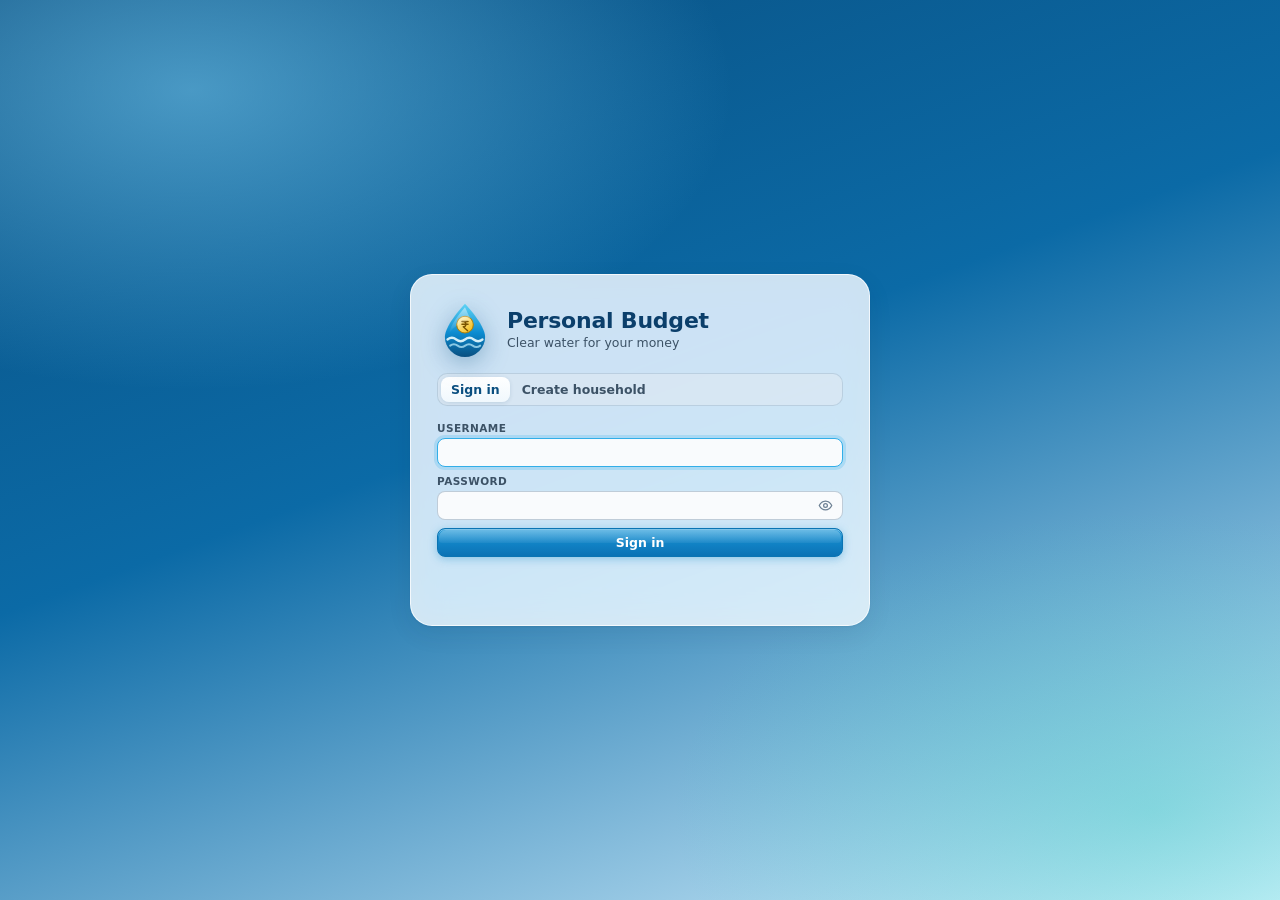
==== src/main/resources/static/index.html @ c73f093e "personal budget code changes" ====
<!DOCTYPE html>
<html lang="en">
<head>
    <meta charset="UTF-8">
    <meta name="viewport" content="width=device-width, initial-scale=1, viewport-fit=cover">
    <meta name="theme-color" content="#164466">
    <meta name="apple-mobile-web-app-capable" content="yes">
    <meta name="mobile-web-app-capable" content="yes">
    <title>Personal Budget</title>
    <link rel="icon" href="img/logo.svg" type="image/svg+xml">

    <!-- Styles: tokens first, then layout, components and per-view rules -->
    <link rel="stylesheet" href="css/theme.css">
    <link rel="stylesheet" href="css/layout.css">
    <link rel="stylesheet" href="css/components.css">
    <link rel="stylesheet" href="css/evidence.css">
    <link rel="stylesheet" href="css/widgets.css">
    <link rel="stylesheet" href="css/views.css">
    <!-- the light brand theme, then phone / tablet layouts (both only override, so desktop logic is untouched) -->
    <link rel="stylesheet" href="css/lite.css">
    <link rel="stylesheet" href="css/glacier.css">
    <link rel="stylesheet" href="css/responsive.css">
</head>
<body>

<!-- ============================================================ Sign-in screen -->
<section id="login-screen" class="login-screen" hidden>
    <div class="login-card glass">
        <div class="login-brand">
            <img src="img/logo.svg" alt="" class="login-logo">
            <div>
                <h1>Personal Budget</h1>
                <p>Clear water for your money</p>
            </div>
        </div>

        <div class="tabs" id="login-tabs">
            <button class="tab active" data-tab="signin">Sign in</button>
            <button class="tab" data-tab="register">Create household</button>
        </div>

        <form id="signin-form" class="form-grid one">
            <label class="field"><span>Username</span>
                <input name="username" autocomplete="username" required autocapitalize="none" spellcheck="false" data-plain></label>
            <label class="field"><span>Password</span>
                <span class="pw-box"><input name="password" type="password" autocomplete="current-password" required data-plain>
                    <button type="button" class="pw-eye" data-eye title="Show the password" aria-label="Show the password"><i data-icon="eye"></i></button></span>
                <small class="caps-warn" data-caps hidden><i data-icon="alert"></i>Caps Lock is on</small></label>
            <button class="btn primary block" type="submit" data-submit>Sign in</button>
        </form>

        <!-- after signing in with the default password: a new one before anything else -->
        <form id="password-form" class="form-grid one" hidden>
            <div class="pw-intro"><i data-icon="shield"></i><div><b>Set your own password</b>
                <p>You signed in with the default password. Choose a new one to continue; the default stops working.</p></div></div>
            <label class="field" data-current-field hidden><span>Current (default) password</span>
                <input name="currentPassword" type="password" autocomplete="current-password" data-plain></label>
            <label class="field"><span>New password</span>
                <span class="pw-box"><input name="newPassword" type="password" autocomplete="new-password" required minlength="8" data-plain>
                    <button type="button" class="pw-eye" data-eye title="Show the password" aria-label="Show the password"><i data-icon="eye"></i></button></span>
                <span class="pw-meter" data-meter><i></i></span>
                <small class="caps-warn" data-caps hidden><i data-icon="alert"></i>Caps Lock is on</small></label>
            <ul class="pw-rules" data-rules>
                <li data-rule="len">At least 8 characters</li>
                <li data-rule="mix">Letters and digits</li>
                <li data-rule="new">Not the default password or your username</li>
            </ul>
            <label class="field"><span>Repeat it</span>
                <input name="confirmPassword" type="password" autocomplete="new-password" required data-plain>
                <small class="pw-match" data-match></small></label>
            <button class="btn primary block" type="submit" data-submit>Save and continue</button>
            <button class="btn ghost block" type="button" id="password-cancel">Sign out</button>
        </form>

        <form id="register-form" class="form-grid two" hidden>
            <label class="field span-2"><span>Household / organisation name</span>
                <input name="tenantName" required placeholder="Sharma Family"></label>
            <label class="field"><span>Short code</span>
                <input name="tenantCode" required pattern="[a-z0-9][a-z0-9-]{1,29}" placeholder="sharma-home"></label>
            <label class="field"><span>Currency</span>
                <input name="currency" value="INR" maxlength="3" pattern="[A-Z]{3}"></label>
            <label class="field span-2"><span>Your full name</span>
                <input name="fullName" required></label>
            <label class="field"><span>Username</span>
                <input name="username" required minlength="3"></label>
            <label class="field"><span>Email</span>
                <input name="email" type="email"></label>
            <label class="field span-2"><span>Password</span>
                <input name="password" type="password" required minlength="6"></label>
            <button class="btn primary block span-2" type="submit">Create and sign in</button>
        </form>
        <p class="form-error" id="login-error"></p>
        <a class="mobile-link" id="mobile-link" href="/m/" hidden><i data-icon="phone"></i>On a phone? Open the mobile version</a>
    </div>
</section>

<!-- ============================================================ Application shell -->
<div id="app" class="app" hidden>
    <header class="topbar">
        <button class="menu-toggle" id="menu-toggle" aria-label="Open the menu" aria-controls="main-menu" aria-expanded="false"><i data-icon="menu"></i></button>
        <a class="brand" href="#/dashboard" title="Personal Budget">
            <img src="img/logo.svg" alt="" class="brand-logo">
            <span class="brand-text">
                <strong>Personal<em>Budget</em></strong>
                <small id="tenant-name"></small>
            </span>
        </a>

        <nav class="menu" id="main-menu" aria-label="Main menu"><!-- filled by app.js --></nav>

        <div class="topbar-actions">
            <div class="user-menu" id="user-menu">
                <button class="avatar-btn" id="user-btn" aria-haspopup="true">
                    <span class="avatar" id="user-avatar"></span>
                    <span class="user-text"><b id="user-name"></b><small id="user-role"></small></span>
                    <i data-icon="chevron-down"></i>
                </button>
                <div class="dropdown glass" id="user-dropdown" hidden>
                    <a href="#/admin/profile"><i data-icon="user"></i> My profile</a>
                    <a href="#/admin/users"><i data-icon="shield"></i> Users &amp; roles</a>
                    <a href="#/settings"><i data-icon="settings"></i> Settings</a>
                    <button id="shortcuts-btn"><i data-icon="keyboard"></i> Keyboard shortcuts <span class="kbd">?</span></button>
                    <hr>
                    <button id="logout-btn"><i data-icon="log-out"></i> Sign out</button>
                </div>
            </div>
        </div>
    </header>

    <main id="view" class="view"><!-- the active page renders here --></main>

    <!-- Live status bar: brand, today's money pulse, data store health (filled by components/footer.js) -->
    <footer class="footer" id="app-footer">
        <span class="foot-brand"><img src="img/logo.svg" alt="">Personal<em>Budget</em><span class="ver">v1.0</span></span>
        <span class="foot-sep"></span>
        <div class="foot-pulse" id="foot-pulse"></div>
        <div class="foot-status" id="foot-status"></div>
    </footer>
</div>

<div id="toast-host" class="toast-host" aria-live="polite"></div>
<div id="tooltip" class="chart-tooltip" hidden></div>

<script type="module" src="js/app.js"></script>
</body>
</html>
---- src/main/resources/static/css/theme.css ----
/* =====================================================================
   Personal Budget - design tokens ("Glacier & Ocean")
   Every color, radius, shadow and size used by the app is defined here.
   ===================================================================== */

:root {
    color-scheme: light;

    /* ---- Brand: ocean blues and glacier ice */
    --ocean-950: #062038;
    --ocean-900: #0a2e4f;
    --ocean-800: #0b3f6b;
    --ocean-700: #0a4f80;
    --ocean-600: #0b6aa6;
    --ocean-500: #0b8bd0;
    --ocean-400: #33aee8;
    --ocean-300: #7dd0f5;
    --glacier-200: #c9ecfb;
    --glacier-100: #e3f5fd;
    --glacier-50: #f3fbff;
    --aqua-500: #12b5a6;
    --aqua-100: #d4f5f1;

    /* ---- Surfaces */
    --page-bg:
        radial-gradient(1200px 520px at 0% -8%, #dcecf8 0%, transparent 62%),
        radial-gradient(900px 480px at 104% 6%, #e1f1ef 0%, transparent 58%),
        linear-gradient(180deg, #f2f6fa 0%, #edf2f7 100%);
    --surface: rgba(255, 255, 255, 0.74);
    --surface-solid: #fbfdff;
    --surface-sunken: rgba(232, 244, 252, 0.7);
    --surface-hover: rgba(11, 139, 208, 0.07);
    --surface-selected: rgba(11, 139, 208, 0.12);
    --glass-border: rgba(255, 255, 255, 0.85);
    --hairline: rgba(10, 79, 128, 0.12);
    --hairline-strong: rgba(10, 79, 128, 0.22);

    /* ---- Ink */
    --text-primary: #0d1f33;
    --text-secondary: #43586e;
    --text-muted: #7a8b9d;
    --text-inverse: #ffffff;
    --link: #0b6aa6;

    /* ---- Semantic */
    --positive: #0b7a3b;        /* money in / good (text) */
    --negative: #c2363a;        /* money out / bad (text) */
    --status-good: #0ca30c;
    --status-warning: #fab219;
    --status-serious: #ec835a;
    --status-critical: #d03b3b;
    --info: #0b8bd0;

    /* ---- Chart palette (validated categorical order, light surface) */
    --series-1: #2a78d6;   /* blue */
    --series-2: #eb6834;   /* orange */
    --series-3: #1baf7a;   /* aqua */
    --series-4: #eda100;   /* yellow */
    --series-5: #e87ba4;   /* magenta */
    --series-6: #008300;   /* green */
    --series-7: #4a3aa7;   /* violet */
    --series-8: #e34948;   /* red */
    --chart-grid: #e1e6ec;
    --chart-axis: #b9c6d3;

    /* ---- Shape & depth */
    --radius-xs: 6px;
    --radius-sm: 8px;
    --radius: 12px;
    --radius-lg: 14px;
    --shadow-sm: 0 1px 2px rgba(10, 46, 79, 0.06), 0 2px 8px rgba(10, 46, 79, 0.05);
    --shadow: 0 2px 6px rgba(10, 46, 79, 0.06), 0 10px 28px rgba(10, 46, 79, 0.08);
    --shadow-lg: 0 20px 60px rgba(6, 32, 56, 0.25);
    --gloss: linear-gradient(180deg, rgba(255, 255, 255, 0.55) 0%, rgba(255, 255, 255, 0.08) 48%, rgba(255, 255, 255, 0) 52%);

    /* ---- Brand gradients */
    --grad-ocean: linear-gradient(100deg, #0a1d33 0%, #0c3051 42%, #0b4a7a 78%, #0b5b8f 100%);
    --grad-button: linear-gradient(180deg, #1a96d8 0%, #0a72b5 100%);
    --grad-aqua: linear-gradient(180deg, #2fd0bf 0%, #10a596 100%);
    --grad-brand: linear-gradient(135deg, #0a4f80 0%, #0b7cbd 50%, #13a89a 100%);
    --grad-navy: linear-gradient(135deg, #0b2038 0%, #0e3456 60%, #0d4c78 100%);
    --brand-accent: #13a89a;       /* teal accent used sparingly for highlights */
    --brand-gold: #c99a3b;         /* premium accent: footer mark, hero rings */
    --grad-brand-soft: linear-gradient(135deg, rgba(11, 139, 208, 0.10), rgba(18, 181, 166, 0.10));
    --brand-ring: 0 0 0 3px rgba(51, 174, 232, 0.22);

    /* ---- Type & spacing */
    --font: system-ui, -apple-system, "Segoe UI", Roboto, "Helvetica Neue", Arial, sans-serif;
    --font-size: 12.5px;
    --font-size-sm: 11.5px;
    --font-size-xs: 10.5px;
    --gap: 10px;
    --gap-sm: 6px;
    --topbar-height: 50px;
    --footer-height: 28px;
    --control-height: 29px;
}
---- src/main/resources/static/css/layout.css ----
/* =====================================================================
   Page layout: the app fills the window exactly. The main canvas never
   scrolls; panels inside it scroll on their own (.panel-body).
   ===================================================================== */

*, *::before, *::after { box-sizing: border-box; }

html, body {
    height: 100%;
    margin: 0;
}

body {
    font-family: var(--font);
    font-size: var(--font-size);
    color: var(--text-primary);
    background: var(--page-bg);
    background-attachment: fixed;
    overflow: hidden;              /* no scrolling on the main canvas */
    -webkit-font-smoothing: antialiased;
}

[hidden] { display: none !important; }

a { color: var(--link); text-decoration: none; }
h1, h2, h3, h4 { margin: 0; font-weight: 650; letter-spacing: -0.01em; }

/* ---------------------------------------------------------------- app frame */
.app {
    height: 100vh;
    display: grid;
    grid-template-rows: var(--topbar-height) minmax(0, 1fr) var(--footer-height);
}

/* ---------------------------------------------------------------- top bar */
.topbar {
    position: relative;
    display: flex;
    align-items: center;
    gap: 14px;
    padding: 0 14px;
    background: var(--grad-ocean);
    color: var(--text-inverse);
    box-shadow: 0 4px 18px rgba(6, 32, 56, 0.28);
    z-index: 20;
}
.topbar::before {                  /* glossy highlight on the upper half */
    content: "";
    position: absolute;
    inset: 0 0 50% 0;
    background: linear-gradient(180deg, rgba(255, 255, 255, 0.22), rgba(255, 255, 255, 0.04));
    pointer-events: none;
}
.topbar::after {                   /* thin ice line at the bottom */
    content: "";
    position: absolute;
    left: 0; right: 0; bottom: 0;
    height: 2px;
    background: linear-gradient(90deg, transparent, #7dd0f5 20%, #c9ecfb 50%, #7dd0f5 80%, transparent);
    opacity: 0.8;
}

.brand {
    display: flex;
    align-items: center;
    gap: 10px;
    color: var(--text-inverse);
    flex-shrink: 0;
    z-index: 1;
}
.brand-logo {
    width: 32px; height: 32px;
    filter: drop-shadow(0 3px 6px rgba(0, 0, 0, 0.3));
}
.brand-text { display: flex; flex-direction: column; line-height: 1.15; }
.brand-text strong { font-size: 14px; letter-spacing: 0.02em; font-weight: 750; }
.brand-text strong em { font-style: normal; color: #7de3d6; }
.brand-text small { font-size: var(--font-size-xs); color: var(--glacier-200); opacity: 0.9; }

.menu {
    display: flex;
    align-items: center;
    gap: 2px;
    flex: 1;
    min-width: 0;
    overflow-x: auto;
    scrollbar-width: none;
    z-index: 1;
}
.menu::-webkit-scrollbar { display: none; }
.menu a {
    display: flex;
    align-items: center;
    gap: 6px;
    height: 30px;
    padding: 0 10px;
    border-radius: 999px;
    color: #e3f5fd;
    font-size: 12.5px;
    font-weight: 550;
    white-space: nowrap;
    transition: background 0.15s, color 0.15s;
}
.menu a svg { width: 15px; height: 15px; opacity: 0.9; }
.menu a:hover { background: rgba(255, 255, 255, 0.12); color: #fff; }
.menu a.active {
    background: linear-gradient(180deg, rgba(255, 255, 255, 0.95), rgba(227, 245, 253, 0.92));
    color: var(--ocean-700);
    box-shadow: 0 2px 8px rgba(0, 0, 0, 0.18), inset 0 -1px 0 rgba(10, 79, 128, 0.15);
}
.menu a.active svg { opacity: 1; }

.topbar-actions { display: flex; align-items: center; gap: 10px; z-index: 1; }

/* ---------------------------------------------------------------- user menu */
.user-menu { position: relative; }
.avatar-btn {
    display: flex; align-items: center; gap: 8px;
    background: rgba(255, 255, 255, 0.1);
    border: 1px solid rgba(255, 255, 255, 0.18);
    color: #fff;
    border-radius: 999px;
    padding: 3px 10px 3px 3px;
    cursor: pointer;
    font: inherit;
}
.avatar-btn:hover { background: rgba(255, 255, 255, 0.18); }
.avatar-btn svg { width: 14px; height: 14px; }
.avatar {
    width: 28px; height: 28px;
    border-radius: 50%;
    display: grid; place-items: center;
    background: var(--grad-aqua);
    font-weight: 700; font-size: 12px;
    box-shadow: inset 0 1px 0 rgba(255, 255, 255, 0.5);
}
.user-text { display: flex; flex-direction: column; text-align: left; line-height: 1.1; }
.user-text small { font-size: 10.5px; color: var(--glacier-200); }

.dropdown {
    position: absolute;
    right: 0; top: calc(100% + 8px);
    min-width: 200px;
    padding: 6px;
    border-radius: var(--radius);
    color: var(--text-primary);
    box-shadow: var(--shadow-lg);
}
.dropdown a, .dropdown button {
    display: flex; align-items: center; gap: 8px;
    width: 100%;
    padding: 8px 10px;
    border: 0; background: none;
    border-radius: var(--radius-sm);
    color: var(--text-primary);
    font: inherit; text-align: left; cursor: pointer;
}
.dropdown a:hover, .dropdown button:hover { background: var(--surface-hover); }
.dropdown svg { width: 16px; height: 16px; color: var(--ocean-600); }
.dropdown hr { border: 0; border-top: 1px solid var(--hairline); margin: 4px 0; }

/* ---------------------------------------------------------------- footer (live status bar) */
.footer {
    position: relative;
    display: flex;
    align-items: center;
    gap: 14px;
    padding: 0 12px;
    background: var(--grad-ocean);
    color: #cfe3f3;
    font-size: var(--font-size-xs);
    white-space: nowrap;
    overflow: hidden;
    z-index: 15;
}
.footer::before {                  /* thin ice line on top, mirrors the top bar */
    content: "";
    position: absolute;
    left: 0; right: 0; top: 0;
    height: 1px;
    background: linear-gradient(90deg, transparent, rgba(125, 208, 245, 0.7) 25%, rgba(201, 236, 251, 0.9) 50%, rgba(125, 208, 245, 0.7) 75%, transparent);
}
.footer svg { width: 12px; height: 12px; flex-shrink: 0; }
.foot-brand { display: flex; align-items: center; gap: 6px; color: #fff; font-weight: 650; letter-spacing: 0.02em; }
.foot-brand img { width: 15px; height: 15px; }
.foot-brand em { font-style: normal; color: #7de3d6; }
.foot-brand .ver {
    padding: 0 5px; border-radius: 999px;
    border: 1px solid rgba(201, 154, 59, 0.6);
    color: #f0d49a; font-size: 9.5px; font-weight: 600;
}
.foot-sep { width: 1px; height: 14px; background: rgba(255, 255, 255, 0.16); flex-shrink: 0; }
.foot-pulse { display: flex; align-items: center; gap: 4px; flex: 1; min-width: 0; overflow: hidden; }
.foot-item {
    display: inline-flex; align-items: center; gap: 5px;
    height: 20px; padding: 0 8px;
    border-radius: 999px;
    color: #cfe3f3;
    background: transparent; border: 0; font: inherit; cursor: pointer;
    transition: background 0.15s;
}
.foot-item:hover { background: rgba(255, 255, 255, 0.1); color: #fff; }
.foot-item b { color: #fff; font-weight: 650; font-variant-numeric: tabular-nums; }
.foot-item .warn { color: #ffcf7a; }
.foot-item .good { color: #7de3b0; }
.foot-meter { width: 38px; height: 4px; border-radius: 3px; background: rgba(255, 255, 255, 0.15); overflow: hidden; }
.foot-meter i { display: block; height: 100%; border-radius: 3px; background: linear-gradient(90deg, #2fd0bf, #7dd0f5); }
.foot-meter i.over { background: linear-gradient(90deg, #f3a35c, #ef6a6a); }
.foot-status { display: flex; align-items: center; gap: 10px; color: #9fbdd6; }
.foot-dot { width: 7px; height: 7px; border-radius: 50%; background: #34d399; box-shadow: 0 0 0 3px rgba(52, 211, 153, 0.18); }
.foot-dot.busy { background: #fbbf24; box-shadow: 0 0 0 3px rgba(251, 191, 36, 0.2); }
.foot-dot.down { background: #f87171; box-shadow: 0 0 0 3px rgba(248, 113, 113, 0.2); }
.foot-keys .kbd { background: rgba(255, 255, 255, 0.1); border-color: rgba(255, 255, 255, 0.2); color: #fff; }

/* ---------------------------------------------------------------- main view */
.view {
    min-height: 0;
    padding: var(--gap);
    overflow: hidden;              /* children scroll, never the canvas */
}
.page {
    height: 100%;
    min-height: 0;
    display: grid;
    gap: var(--gap);
}

/* Generic layout helpers used by views */
.row { display: flex; align-items: center; gap: var(--gap-sm); }
.row.wrap { flex-wrap: wrap; }
.spacer { flex: 1; }
.stack { display: flex; flex-direction: column; gap: var(--gap-sm); }
.min-0 { min-height: 0; min-width: 0; }

/* ---------------------------------------------------------------- small screens
   On phones the fixed-canvas layout cannot fit, so the view itself scrolls. */
@media (max-width: 1280px) {
    .brand-text, .user-text { display: none; }
    .foot-keys, .foot-hide-md { display: none !important; }
    .menu a span { display: none; }
    .menu a { padding: 0 10px; }
}
@media (max-width: 900px) {
    .view { overflow-y: auto; }
    .page { height: auto; grid-template-columns: 1fr !important; grid-template-rows: none !important; }
    .page > * { min-height: 320px; }
}
---- src/main/resources/static/css/components.css ----
/* =====================================================================
   Reusable components: glass panels, buttons, forms, tables, tabs,
   tiles, badges, progress bars, modal, toast and chart chrome.
   ===================================================================== */

/* ---------------------------------------------------------------- glass */
.glass {
    background: var(--surface);
    backdrop-filter: blur(16px) saturate(160%);
    -webkit-backdrop-filter: blur(16px) saturate(160%);
    border: 1px solid var(--glass-border);
    box-shadow: var(--shadow);
}

/* ---------------------------------------------------------------- panel
   A titled glass card. Its body is the only part that scrolls. */
.panel {
    position: relative;
    display: flex;
    flex-direction: column;
    min-height: 0;
    min-width: 0;
    border-radius: var(--radius-lg);
    background: var(--surface);
    backdrop-filter: blur(16px) saturate(160%);
    -webkit-backdrop-filter: blur(16px) saturate(160%);
    border: 1px solid var(--glass-border);
    box-shadow: var(--shadow);
    overflow: hidden;
}
.panel::before {                    /* glossy top sheen */
    content: "";
    position: absolute;
    inset: 0 0 auto 0;
    height: 40px;
    background: linear-gradient(180deg, rgba(255, 255, 255, 0.7), rgba(255, 255, 255, 0));
    pointer-events: none;
}
.panel-head {
    position: relative;
    display: flex;
    align-items: center;
    gap: 8px;
    min-height: 38px;
    padding: 6px 10px 5px 12px;
}
.panel-head::after {                /* brand hairline under every panel title */
    content: "";
    position: absolute;
    left: 12px; right: 12px; bottom: 0;
    height: 1px;
    background: linear-gradient(90deg, rgba(11, 139, 208, 0.35), rgba(18, 181, 166, 0.2) 40%, transparent);
}
.panel-head h3 {
    display: flex; align-items: center; gap: 8px;
    font-size: 12.5px;
    font-weight: 700;
    letter-spacing: 0.01em;
    color: var(--ocean-900);
}
.panel-head h3 .ico {
    width: 22px; height: 22px;
    display: grid; place-items: center;
    border-radius: 7px;
    background: var(--grad-brand);
    color: #fff;
    box-shadow: 0 2px 6px rgba(11, 128, 196, 0.3), inset 0 1px 0 rgba(255, 255, 255, 0.4);
}
.panel-head h3 .ico svg { width: 13px; height: 13px; }
.panel-head .sub { color: var(--text-muted); font-size: var(--font-size-xs); font-weight: 500; }
.panel-head .actions { margin-left: auto; display: flex; align-items: center; gap: 6px; }
.panel-body {
    position: relative;
    flex: 1;
    min-height: 0;
    overflow: auto;
    padding: 6px 12px 10px;
}
.panel-body.flush { padding: 0; }
.panel-body.chart { overflow: hidden; padding: 4px 8px 6px; }
.panel-foot {
    padding: 8px 14px;
    border-top: 1px solid var(--hairline);
    display: flex; align-items: center; gap: 8px;
    background: rgba(255, 255, 255, 0.35);
}

/* scrollbars: thin and invisible until the element scrolls (app.js adds .is-scrolling for a moment).
   The track keeps its width, so content never shifts when the thumb appears. */
* { scrollbar-width: thin; scrollbar-color: transparent transparent; }
.is-scrolling { scrollbar-color: rgba(10, 79, 128, 0.38) transparent; }
::-webkit-scrollbar { width: 8px; height: 8px; background: transparent; }
::-webkit-scrollbar-thumb { background: transparent; border-radius: 8px; }
.is-scrolling::-webkit-scrollbar-thumb { background: rgba(10, 79, 128, 0.32); }
.scroll { overflow: auto; min-height: 0; }

/* ---------------------------------------------------------------- icons */
svg.icon { width: 16px; height: 16px; flex-shrink: 0; vertical-align: middle; }

/* ---------------------------------------------------------------- buttons */
.btn {
    position: relative;
    display: inline-flex; align-items: center; justify-content: center; gap: 6px;
    height: var(--control-height);
    padding: 0 11px;
    border-radius: var(--radius-sm);
    border: 1px solid var(--hairline-strong);
    background: linear-gradient(180deg, #ffffff, #eef6fc);
    color: var(--ocean-800);
    font: inherit; font-weight: 600;
    cursor: pointer;
    white-space: nowrap;
    transition: transform 0.06s, box-shadow 0.15s, filter 0.15s;
    box-shadow: 0 1px 2px rgba(10, 46, 79, 0.08), inset 0 1px 0 #fff;
}
.btn:hover { filter: brightness(1.03); box-shadow: 0 2px 8px rgba(10, 46, 79, 0.12), inset 0 1px 0 #fff; }
.btn:active { transform: translateY(1px); }
.btn:disabled { opacity: 0.55; cursor: not-allowed; }
.btn svg { width: 14px; height: 14px; }
.btn.primary {
    background: var(--grad-button);
    border-color: #0a74b3;
    color: #fff;
    box-shadow: 0 2px 8px rgba(11, 128, 196, 0.35), inset 0 1px 0 rgba(255, 255, 255, 0.45);
}
.btn.primary::after, .btn.glossy::after {
    content: ""; position: absolute; inset: 1px 1px 50% 1px;
    border-radius: 7px 7px 3px 3px;
    background: linear-gradient(180deg, rgba(255, 255, 255, 0.35), rgba(255, 255, 255, 0.05));
    pointer-events: none;
}
.btn.glossy {
    background: var(--grad-aqua);
    border-color: rgba(255, 255, 255, 0.35);
    color: #fff;
    height: 30px;
    border-radius: 999px;
    padding: 0 13px;
    box-shadow: 0 3px 12px rgba(18, 181, 166, 0.45), inset 0 1px 0 rgba(255, 255, 255, 0.5);
}
.btn.danger { color: var(--negative); }
.btn.danger.solid { background: linear-gradient(180deg, #e85a5d, #c2363a); color: #fff; border-color: #a92c30; }
.btn.ghost { background: transparent; border-color: transparent; box-shadow: none; }
.btn.ghost:hover { background: var(--surface-hover); }
.btn.sm { height: 24px; padding: 0 8px; font-size: var(--font-size-sm); border-radius: 7px; }
.btn.sm svg { width: 13px; height: 13px; }
.btn.icon { width: var(--control-height); padding: 0; }
.btn.icon.sm { width: 24px; }
.btn.block { width: 100%; }

/* ---------------------------------------------------------------- forms */
input, select, textarea {
    font: inherit;
    color: var(--text-primary);
    height: var(--control-height);
    padding: 0 9px;
    border: 1px solid var(--hairline-strong);
    border-radius: var(--radius-sm);
    background: rgba(255, 255, 255, 0.9);
    outline: none;
    min-width: 0;
    transition: border-color 0.15s, box-shadow 0.15s;
}
textarea { height: auto; min-height: 60px; padding: 8px 10px; resize: vertical; }
input:focus, select:focus, textarea:focus {
    border-color: var(--ocean-400);
    box-shadow: 0 0 0 3px rgba(51, 174, 232, 0.22);
}
input[type="checkbox"] { height: auto; width: 16px; accent-color: var(--ocean-500); }
input[type="range"] { padding: 0; border: 0; background: none; box-shadow: none; accent-color: var(--ocean-500); }
input.num, .num input { text-align: right; font-variant-numeric: tabular-nums; }

.field { display: flex; flex-direction: column; gap: 4px; min-width: 0; }
.field > span {
    font-size: var(--font-size-xs);
    font-weight: 600;
    color: var(--text-secondary);
    text-transform: uppercase;
    letter-spacing: 0.04em;
}
.field small { color: var(--text-muted); font-size: var(--font-size-xs); }
.field.check { flex-direction: row; align-items: center; gap: 8px; }
.field.check > span { text-transform: none; letter-spacing: 0; font-size: var(--font-size); }

.form-grid { display: grid; gap: 8px 10px; }
.form-grid.one { grid-template-columns: 1fr; }
.form-grid.two { grid-template-columns: repeat(2, minmax(0, 1fr)); }
.form-grid.three { grid-template-columns: repeat(3, minmax(0, 1fr)); }
.form-grid.four { grid-template-columns: repeat(4, minmax(0, 1fr)); }
.span-2 { grid-column: span 2; }
.span-3 { grid-column: span 3; }
.span-all { grid-column: 1 / -1; }
.form-error { color: var(--negative); min-height: 18px; margin: 8px 0 0; font-weight: 500; }
.hint { color: var(--text-muted); font-size: var(--font-size-xs); margin: 0; }

.filters { display: flex; align-items: flex-end; gap: 8px; flex-wrap: wrap; }
.filters .field { min-width: 120px; }

/* ---------------------------------------------------------------- tabs & segmented */
.tabs {
    display: inline-flex;
    padding: 3px;
    gap: 2px;
    border-radius: 10px;
    background: var(--surface-sunken);
    border: 1px solid var(--hairline);
}
.tab {
    display: inline-flex; align-items: center; gap: 6px;
    height: 25px;
    padding: 0 10px;
    border: 0;
    border-radius: 8px;
    background: transparent;
    color: var(--text-secondary);
    font: inherit; font-weight: 600;
    cursor: pointer;
    white-space: nowrap;
}
.tab svg { width: 14px; height: 14px; }
.tab:hover { color: var(--ocean-700); }
.tab.active {
    background: linear-gradient(180deg, #fff, #f0f8fd);
    color: var(--ocean-700);
    box-shadow: 0 1px 4px rgba(10, 46, 79, 0.12);
}
.tabs.sm .tab { height: 22px; padding: 0 8px; font-size: var(--font-size-sm); }

/* ---------------------------------------------------------------- tables */
table.grid {
    width: 100%;
    border-collapse: separate;
    border-spacing: 0;
    font-size: var(--font-size);
}
table.grid th {
    position: sticky; top: 0; z-index: 1;
    text-align: left;
    font-size: var(--font-size-xs);
    font-weight: 650;
    text-transform: uppercase;
    letter-spacing: 0.04em;
    color: var(--text-secondary);
    padding: 6px 9px;
    background: linear-gradient(180deg, #f6fbfe, #e9f4fb);
    border-bottom: 1px solid var(--hairline-strong);
    white-space: nowrap;
}
table.grid td {
    padding: 5px 9px;
    border-bottom: 1px solid var(--hairline);
    vertical-align: middle;
}
table.grid tbody tr { transition: background 0.1s; }
table.grid tbody tr:hover { background: var(--surface-hover); }
table.grid tbody tr.clickable { cursor: pointer; }
table.grid tbody tr.selected { background: var(--surface-selected); }
table.grid tr.group td {
    background: rgba(201, 236, 251, 0.35);
    font-weight: 650;
    color: var(--ocean-800);
}
table.grid tr.total td {
    font-weight: 700;
    border-top: 2px solid var(--hairline-strong);
    background: rgba(255, 255, 255, 0.6);
}
table.grid .r, table.grid th.r { text-align: right; }
table.grid .c { text-align: center; }
table.grid td.r, .amount { font-variant-numeric: tabular-nums; white-space: nowrap; }
table.grid td.muted { color: var(--text-muted); }
table.grid td .actions { display: flex; gap: 4px; justify-content: flex-end; }
table.grid.compact td { padding: 4px 8px; }
table.grid.compact th { padding: 5px 8px; }

.pos { color: var(--positive); }
.neg { color: var(--negative); }
.muted { color: var(--text-muted); }
.secondary { color: var(--text-secondary); }
.strong { font-weight: 650; }
.small { font-size: var(--font-size-sm); }
.mono { font-variant-numeric: tabular-nums; }
.ellipsis { overflow: hidden; text-overflow: ellipsis; white-space: nowrap; }

/* ---------------------------------------------------------------- badges & pills */
.badge {
    display: inline-flex; align-items: center; gap: 4px;
    height: 18px;
    padding: 0 7px;
    border-radius: 999px;
    font-size: var(--font-size-xs);
    font-weight: 650;
    background: var(--glacier-100);
    color: var(--ocean-700);
    border: 1px solid rgba(11, 139, 208, 0.18);
    white-space: nowrap;
}
.badge svg { width: 12px; height: 12px; }
.badge.aqua { background: var(--aqua-100); color: #0b6f66; border-color: rgba(18, 181, 166, 0.25); }
.badge.violet { background: #eeecfd; color: #4a3aa7; border-color: rgba(91, 79, 201, 0.25); }
.badge.gray { background: #eef2f6; color: var(--text-secondary); border-color: var(--hairline); }
.badge.good { background: #e3f6e3; color: #0a6b0a; border-color: rgba(12, 163, 12, 0.25); }
.badge.warning { background: #fff4d6; color: #8a5b00; border-color: rgba(250, 178, 25, 0.4); }
.badge.serious { background: #fde9df; color: #9a3f19; border-color: rgba(236, 131, 90, 0.4); }
.badge.critical { background: #fbe3e3; color: #a32626; border-color: rgba(208, 59, 59, 0.3); }

/* ---------------------------------------------------------------- KPI tiles */
.kpis { display: grid; gap: var(--gap); }
.kpi {
    position: relative;
    display: flex; align-items: center; gap: 12px;
    padding: 9px 12px;
    border-radius: var(--radius-lg);
    background: var(--surface);
    backdrop-filter: blur(16px) saturate(160%);
    border: 1px solid var(--glass-border);
    box-shadow: var(--shadow);
    overflow: hidden;
    min-width: 0;
}
.kpi::before {
    content: ""; position: absolute; inset: 0 0 55% 0;
    background: linear-gradient(180deg, rgba(255, 255, 255, 0.75), rgba(255, 255, 255, 0));
    pointer-events: none;
}
.kpi-icon {
    position: relative;
    width: 34px; height: 34px;
    flex-shrink: 0;
    display: grid; place-items: center;
    border-radius: 10px;
    color: #fff;
    background: var(--grad-button);
    box-shadow: 0 4px 12px rgba(11, 128, 196, 0.3), inset 0 1px 0 rgba(255, 255, 255, 0.5);
}
.kpi-icon svg { width: 17px; height: 17px; }
.kpi-icon.aqua { background: var(--grad-aqua); box-shadow: 0 4px 12px rgba(18, 181, 166, 0.3), inset 0 1px 0 rgba(255, 255, 255, 0.5); }
.kpi-icon.deep { background: linear-gradient(180deg, #2b5f95, #163f6b); box-shadow: 0 4px 12px rgba(22, 63, 107, 0.3), inset 0 1px 0 rgba(255, 255, 255, 0.4); }
.kpi-icon.coral { background: linear-gradient(180deg, #f08a6a, #d9603c); box-shadow: 0 4px 12px rgba(217, 96, 60, 0.3), inset 0 1px 0 rgba(255, 255, 255, 0.4); }
.kpi-icon.violet { background: linear-gradient(180deg, #8a7ff0, #5b4fc9); box-shadow: 0 4px 12px rgba(91, 79, 201, 0.3), inset 0 1px 0 rgba(255, 255, 255, 0.4); }
.kpi-icon.gold { background: linear-gradient(180deg, #f6c445, #d99a00); box-shadow: 0 4px 12px rgba(217, 154, 0, 0.3), inset 0 1px 0 rgba(255, 255, 255, 0.5); }
.kpi-text { position: relative; display: flex; flex-direction: column; min-width: 0; }
.kpi-label {
    font-size: var(--font-size-xs);
    font-weight: 650;
    text-transform: uppercase;
    letter-spacing: 0.05em;
    color: var(--text-secondary);
}
.kpi-value {
    font-size: 16.5px;
    font-weight: 750;
    color: var(--text-primary);
    letter-spacing: -0.02em;
    white-space: nowrap;
    overflow: hidden;
    text-overflow: ellipsis;
}
.kpi-sub { font-size: var(--font-size-xs); color: var(--text-muted); white-space: nowrap; overflow: hidden; text-overflow: ellipsis; }
.kpi-sub .pos, .kpi-sub .neg { font-weight: 650; }

/* ---------------------------------------------------------------- progress */
.progress {
    height: 6px;
    border-radius: 999px;
    background: rgba(10, 79, 128, 0.09);
    overflow: hidden;
}
.progress > span {
    display: block; height: 100%;
    border-radius: 999px;
    background: linear-gradient(90deg, var(--ocean-400), var(--ocean-500));
    box-shadow: inset 0 1px 0 rgba(255, 255, 255, 0.45);
}
.progress.good > span { background: linear-gradient(90deg, #3cc06b, var(--status-good)); }
.progress.warning > span { background: linear-gradient(90deg, #ffd060, var(--status-warning)); }
.progress.over > span, .progress.critical > span { background: linear-gradient(90deg, #ef6b6b, var(--status-critical)); }
.progress.aqua > span { background: linear-gradient(90deg, #3fd6c6, var(--aqua-500)); }

/* ---------------------------------------------------------------- list items */
.list { display: flex; flex-direction: column; }
.list-item {
    display: flex; align-items: center; gap: 10px;
    padding: 6px 4px;
    border-bottom: 1px solid var(--hairline);
    min-width: 0;
}
.list-item:last-child { border-bottom: 0; }
.list-item.clickable { cursor: pointer; border-radius: var(--radius-sm); padding: 6px 8px; }
.list-item.clickable:hover { background: var(--surface-hover); }
.list-item.selected { background: var(--surface-selected); }
.list-item .grow { flex: 1; min-width: 0; }
.list-item .title { font-weight: 600; overflow: hidden; text-overflow: ellipsis; white-space: nowrap; }
.list-item .meta { font-size: var(--font-size-xs); color: var(--text-muted); }
.chip-icon {
    width: 28px; height: 28px;
    flex-shrink: 0;
    display: grid; place-items: center;
    border-radius: 9px;
    background: linear-gradient(180deg, var(--glacier-50), var(--glacier-200));
    color: var(--ocean-600);
    box-shadow: inset 0 1px 0 #fff, 0 1px 3px rgba(10, 46, 79, 0.1);
}
.chip-icon svg { width: 14px; height: 14px; }
.chip-icon.aqua { background: linear-gradient(180deg, #ecfbf9, var(--aqua-100)); color: #0b8a7e; }
.chip-icon.coral { background: linear-gradient(180deg, #fff3ee, #fddccf); color: #c2532c; }
.chip-icon.gold { background: linear-gradient(180deg, #fffaea, #fde9b0); color: #a06d00; }
.chip-icon.violet { background: linear-gradient(180deg, #f3f1ff, #dcd7fb); color: #4a3aa7; }
.chip-icon.red { background: linear-gradient(180deg, #fff1f1, #f9d4d4); color: #b02a2a; }
.chip-icon.gray { background: linear-gradient(180deg, #f7f9fb, #e4e9ef); color: var(--text-secondary); }
.chip-icon.sm { width: 22px; height: 22px; border-radius: 7px; }
.chip-icon.sm svg { width: 12px; height: 12px; }

/* ---------------------------------------------------------------- empty state & loading */
.empty {
    display: flex; flex-direction: column; align-items: center; justify-content: center;
    gap: 6px;
    height: 100%;
    min-height: 120px;
    color: var(--text-muted);
    text-align: center;
    padding: 16px;
}
.empty svg { width: 30px; height: 30px; color: var(--ocean-300); }
.loading {
    display: grid; place-items: center;
    height: 100%;
    color: var(--text-muted);
}
.spinner {
    width: 26px; height: 26px;
    border-radius: 50%;
    border: 3px solid var(--glacier-200);
    border-top-color: var(--ocean-500);
    animation: spin 0.8s linear infinite;
}
@keyframes spin { to { transform: rotate(360deg); } }

/* ---------------------------------------------------------------- modal */
.modal-backdrop {
    position: fixed; inset: 0;
    display: grid; place-items: center;
    padding: 16px;
    background: rgba(6, 32, 56, 0.35);
    backdrop-filter: blur(3px);
    z-index: 100;
    animation: fade-in 0.15s ease-out;
}
.modal {
    display: flex; flex-direction: column;
    width: min(560px, 100%);
    max-height: calc(100vh - 32px);
    border-radius: 18px;
    background: rgba(250, 253, 255, 0.96);
    border: 1px solid #fff;
    box-shadow: var(--shadow-lg);
    overflow: hidden;
    animation: pop-in 0.18s ease-out;
}
.modal.lg { width: min(820px, 100%); }
.modal.xl { width: min(1040px, 100%); }
.modal-head {
    position: relative;
    display: flex; align-items: center; gap: 10px;
    padding: 10px 14px;
    background: var(--grad-ocean);
    color: #fff;
}
.modal-head::before {
    content: ""; position: absolute; inset: 0 0 50% 0;
    background: linear-gradient(180deg, rgba(255, 255, 255, 0.2), rgba(255, 255, 255, 0.03));
    pointer-events: none;
}
.modal-head h3 { display: flex; align-items: center; gap: 8px; font-size: 14px; }
.modal-head svg { width: 18px; height: 18px; }
.modal-head .btn.ghost { margin-left: auto; color: #fff; }
.modal-head .btn.ghost:hover { background: rgba(255, 255, 255, 0.15); }
.modal-body { padding: 14px; overflow: auto; min-height: 0; }
.modal-foot {
    display: flex; justify-content: flex-end; gap: 8px;
    padding: 10px 16px;
    border-top: 1px solid var(--hairline);
    background: rgba(240, 248, 253, 0.7);
}
.modal-foot .left { margin-right: auto; }
@keyframes fade-in { from { opacity: 0; } }
@keyframes pop-in { from { opacity: 0; transform: translateY(8px) scale(0.98); } }

/* ---------------------------------------------------------------- toast */
.toast-host {
    position: fixed; right: 16px; bottom: 16px;
    display: flex; flex-direction: column; gap: 8px;
    z-index: 200;
}
.toast {
    display: flex; align-items: center; gap: 10px;
    min-width: 260px; max-width: 420px;
    padding: 10px 14px;
    border-radius: var(--radius);
    background: rgba(255, 255, 255, 0.95);
    border: 1px solid #fff;
    border-left: 4px solid var(--info);
    box-shadow: var(--shadow-lg);
    animation: pop-in 0.2s ease-out;
}
.toast svg { width: 18px; height: 18px; flex-shrink: 0; }
.toast.success { border-left-color: var(--status-good); }
.toast.success svg { color: var(--status-good); }
.toast.error { border-left-color: var(--status-critical); }
.toast.error svg { color: var(--status-critical); }
.toast.info svg { color: var(--info); }

/* ---------------------------------------------------------------- charts */
.chart { position: relative; width: 100%; height: 100%; min-height: 0; }
.chart svg { display: block; width: 100%; height: 100%; overflow: visible; }
.chart text { font-family: var(--font); font-size: 10.5px; fill: var(--text-muted); font-variant-numeric: tabular-nums; }
.chart .grid-line { stroke: var(--chart-grid); stroke-width: 1; }
.chart .axis-line { stroke: var(--chart-axis); stroke-width: 1; }
.chart .hit { fill: transparent; cursor: pointer; }
.chart .mark { transition: opacity 0.15s; }
.chart.dim .mark:not(.hover) { opacity: 0.55; }
.chart .crosshair { stroke: var(--text-muted); stroke-width: 1; stroke-dasharray: 3 3; }
.chart .center-value { font-size: 17px; font-weight: 700; fill: var(--text-primary); }
.chart .center-label { font-size: 10.5px; fill: var(--text-muted); }

.legend {
    display: flex; flex-wrap: wrap; gap: 4px 12px;
    font-size: var(--font-size-xs);
    color: var(--text-secondary);
}
.legend-item { display: inline-flex; align-items: center; gap: 5px; }
.legend-swatch { display: inline-block; width: 10px; height: 10px; border-radius: 3px; flex-shrink: 0; }
.legend-swatch.line { height: 3px; border-radius: 2px; width: 14px; }

.chart-tooltip {
    position: fixed;
    z-index: 300;
    pointer-events: none;
    min-width: 140px;
    padding: 8px 10px;
    border-radius: 10px;
    background: rgba(255, 255, 255, 0.97);
    border: 1px solid var(--hairline-strong);
    box-shadow: var(--shadow-lg);
    font-size: var(--font-size-sm);
    color: var(--text-primary);
}
.chart-tooltip .tt-title { font-weight: 700; margin-bottom: 4px; color: var(--ocean-800); }
.chart-tooltip .tt-row { display: flex; align-items: center; gap: 6px; justify-content: space-between; }
.chart-tooltip .tt-row span:first-child { display: inline-flex; align-items: center; gap: 6px; color: var(--text-secondary); }
.chart-tooltip .tt-row b { font-variant-numeric: tabular-nums; }

/* ---------------------------------------------------------------- misc */
.divider { height: 1px; background: var(--hairline); margin: 8px 0; }
.section-title {
    font-size: var(--font-size-xs);
    font-weight: 700;
    text-transform: uppercase;
    letter-spacing: 0.06em;
    color: var(--text-secondary);
    margin: 6px 0;
}
.stat-strip { display: grid; gap: 8px; }
.stat {
    padding: 6px 9px;
    border-radius: var(--radius-sm);
    background: rgba(255, 255, 255, 0.6);
    border: 1px solid var(--hairline);
    min-width: 0;
}
.stat .label { font-size: var(--font-size-xs); color: var(--text-secondary); font-weight: 600; text-transform: uppercase; letter-spacing: 0.04em; }
.stat .value { font-size: 14px; font-weight: 700; white-space: nowrap; overflow: hidden; text-overflow: ellipsis; font-variant-numeric: tabular-nums; }
.stat .note { font-size: var(--font-size-xs); color: var(--text-muted); }
.kbd {
    display: inline-block; padding: 0 5px;
    border: 1px solid var(--hairline-strong);
    border-bottom-width: 2px;
    border-radius: 4px;
    font-size: 10px;
    color: var(--text-secondary);
}
---- src/main/resources/static/css/evidence.css ----
/* Evidence: capture field, strips under entries, camera / crop / viewer overlays.
   Shared by the full site and the mobile version (moved out of components.css). */

/* ===================================================================== evidence (photos, scans, PDFs) */
.ev-field { border: 1px dashed var(--hairline); border-radius: var(--radius); padding: 8px 10px; background: var(--surface-sunken); transition: background 0.15s, border-color 0.15s; }
.ev-field.drop { border-color: var(--ocean-600); background: var(--surface-selected); }
.ev-field-head { display: flex; align-items: baseline; gap: 8px; margin-bottom: 6px; }
.ev-field-head .section-title { margin: 0; }
.ev-hint { margin-left: auto; }
.ev-tiles { display: flex; flex-wrap: wrap; gap: 8px; }
.ev-add { width: 64px; height: 64px; border-radius: 10px; border: 1px solid var(--hairline); background: var(--surface-solid); color: var(--ocean-600);
    display: grid; place-items: center; align-content: center; gap: 2px; cursor: pointer; font-size: 10.5px; font-weight: 650; }
.ev-add svg { width: 20px; height: 20px; }
.ev-add:hover { border-color: var(--ocean-600); box-shadow: 0 0 0 3px var(--surface-selected); }
.ev-tile { position: relative; width: 64px; height: 64px; border-radius: 10px; overflow: hidden; border: 1px solid var(--hairline); background: #fff; }
.ev-tile img { width: 100%; height: 100%; object-fit: cover; display: block; }
.ev-tile-name { position: absolute; left: 0; right: 0; bottom: 0; font-size: 8.5px; padding: 1px 3px; background: rgba(0, 0, 0, 0.55); color: #fff; white-space: nowrap; overflow: hidden; text-overflow: ellipsis; }
.ev-tile-actions { position: absolute; top: 2px; right: 2px; display: flex; gap: 2px; }
.ev-tile-actions button { width: 20px; height: 20px; border-radius: 6px; border: 0; background: rgba(0, 0, 0, 0.6); color: #fff; display: grid; place-items: center; cursor: pointer; padding: 0; }
.ev-tile-actions svg { width: 12px; height: 12px; }
.ev-pdf { width: 100%; height: 100%; display: grid; place-items: center; align-content: center; gap: 2px; font-size: 10px; font-weight: 700; color: #b3261e; background: #fdeceb; }
.ev-pdf svg { width: 18px; height: 18px; }
.ev-badge { display: inline-flex; align-items: center; gap: 1px; color: var(--ocean-600); font-size: 10.5px; font-weight: 700; vertical-align: middle; margin-left: 4px; }
.ev-badge svg { width: 12px; height: 12px; }

/* strip under an expanded entry */
.ev-strip { display: flex; align-items: center; gap: 6px; flex-wrap: wrap; padding: 6px 2px 2px; }
.ev-strip-label { display: inline-flex; align-items: center; gap: 4px; font-size: var(--font-size-xs); color: var(--text-muted); margin-right: 2px; }
.ev-strip-label svg { width: 13px; height: 13px; }
.ev-mini { width: 44px; height: 44px; border-radius: 8px; overflow: hidden; border: 1px solid var(--hairline); background: #fff; padding: 0; cursor: zoom-in; transition: transform 0.1s, box-shadow 0.15s; }
.ev-mini img { width: 100%; height: 100%; object-fit: cover; display: block; }
.ev-mini:hover { transform: translateY(-1px); box-shadow: var(--shadow-sm); }
.ev-mini.add { cursor: pointer; display: grid; place-items: center; color: var(--ocean-600); background: var(--surface-sunken); border-style: dashed; }
.ev-mini.add svg { width: 16px; height: 16px; }
.ev-mini .ev-pdf { font-size: 8.5px; }

/* overlays: camera, crop editor, viewer (above dialogs and toasts) */
.ev-overlay { position: fixed; inset: 0; z-index: 300; background: rgba(4, 14, 26, 0.94); color: #e8f1f8; display: flex; flex-direction: column; animation: fade-in 0.15s ease-out; }
.ev-overlay .spacer { flex: 1; }
.ev-round { width: 38px; height: 38px; border-radius: 50%; border: 1px solid rgba(255, 255, 255, 0.18); background: rgba(255, 255, 255, 0.08); color: #fff;
    display: grid; place-items: center; cursor: pointer; padding: 0; }
.ev-round:hover { background: rgba(255, 255, 255, 0.18); }
.ev-round.danger:hover { background: #b3261e; }
.ev-round svg { width: 18px; height: 18px; }
.ev-overlay .btn.on-dark { background: rgba(255, 255, 255, 0.1); border-color: rgba(255, 255, 255, 0.2); color: #fff; }
.ev-overlay .btn.on-dark:hover { background: rgba(255, 255, 255, 0.2); }
.ev-overlay .btn.on-dark.active { background: #fff; color: #0b2a44; }

.evc-stage { position: relative; flex: 1; min-height: 0; display: grid; place-items: center; overflow: hidden; }
.evc-stage video { max-width: 100%; max-height: 100%; }
.evc-guide { position: absolute; inset: 10% 14%; pointer-events: none; }
.evc-guide i { position: absolute; width: 34px; height: 34px; border: 3px solid rgba(255, 255, 255, 0.85); }
.evc-guide i:nth-child(1) { top: 0; left: 0; border-right: 0; border-bottom: 0; border-radius: 8px 0 0 0; }
.evc-guide i:nth-child(2) { top: 0; right: 0; border-left: 0; border-bottom: 0; border-radius: 0 8px 0 0; }
.evc-guide i:nth-child(3) { bottom: 0; left: 0; border-right: 0; border-top: 0; border-radius: 0 0 0 8px; }
.evc-guide i:nth-child(4) { bottom: 0; right: 0; border-left: 0; border-top: 0; border-radius: 0 0 8px 0; }
.evc-flash { position: absolute; inset: 0; background: #fff; opacity: 0; pointer-events: none; }
.evc-flash.on { animation: ev-flash 0.35s ease-out; }
@keyframes ev-flash { from { opacity: 0.85; } to { opacity: 0; } }
.evc-bar { display: flex; align-items: center; justify-content: center; gap: 48px; padding: 16px; }
.evc-shutter { width: 72px; height: 72px; border-radius: 50%; border: 4px solid #fff; background: transparent; padding: 5px; cursor: pointer; }
.evc-shutter span { display: block; width: 100%; height: 100%; border-radius: 50%; background: #fff; transition: transform 0.1s; }
.evc-shutter:active span { transform: scale(0.88); }
.evc-tip { text-align: center; font-size: 12px; color: #9fb6c9; padding-bottom: 14px; }

.evx-head, .evv-top { display: flex; align-items: center; gap: 8px; padding: 10px 14px; }
.evx-head b { display: inline-flex; align-items: center; gap: 6px; }
.evx-head svg { width: 16px; height: 16px; }
.evx-dim { color: #9fb6c9; }
.evx-stage { flex: 1; min-height: 0; display: grid; place-items: center; overflow: hidden; touch-action: none; }
.evx-frame { position: relative; }
.evx-frame img { width: 100%; height: 100%; display: block; user-select: none; -webkit-user-drag: none; }
.evx-box { position: absolute; cursor: move; box-shadow: 0 0 0 9999px rgba(4, 14, 26, 0.62); outline: 2px solid #fff; touch-action: none; }
.evx-grid { position: absolute; inset: 0; pointer-events: none;
    background: linear-gradient(to right, transparent 33.2%, rgba(255,255,255,0.35) 33.3%, transparent 33.5%, transparent 66.5%, rgba(255,255,255,0.35) 66.6%, transparent 66.8%),
                linear-gradient(to bottom, transparent 33.2%, rgba(255,255,255,0.35) 33.3%, transparent 33.5%, transparent 66.5%, rgba(255,255,255,0.35) 66.6%, transparent 66.8%); }
.evx-box i { position: absolute; width: 18px; height: 18px; background: #fff; border-radius: 50%; box-shadow: 0 1px 4px rgba(0, 0, 0, 0.5); transform: translate(-50%, -50%); z-index: 1; }
.evx-box .h-nw { left: 0; top: 0; cursor: nwse-resize; }
.evx-box .h-n { left: 50%; top: 0; cursor: ns-resize; }
.evx-box .h-ne { left: 100%; top: 0; cursor: nesw-resize; }
.evx-box .h-e { left: 100%; top: 50%; cursor: ew-resize; }
.evx-box .h-se { left: 100%; top: 100%; cursor: nwse-resize; }
.evx-box .h-s { left: 50%; top: 100%; cursor: ns-resize; }
.evx-box .h-sw { left: 0; top: 100%; cursor: nesw-resize; }
.evx-box .h-w { left: 0; top: 50%; cursor: ew-resize; }
.evx-tools { display: flex; align-items: center; gap: 8px; flex-wrap: wrap; padding: 12px 14px 16px; }

.evv-title { display: flex; flex-direction: column; min-width: 0; }
.evv-title b { white-space: nowrap; overflow: hidden; text-overflow: ellipsis; }
.evv-title small { color: #9fb6c9; font-size: 11.5px; }
.evv-zoom { min-width: 44px; text-align: center; font-size: 12px; color: #c7d8e6; font-variant-numeric: tabular-nums; }
.evv-stage { flex: 1; min-height: 0; display: grid; place-items: center; overflow: hidden; padding: 0 64px; cursor: zoom-out; }
.evv-stage img { max-width: 100%; max-height: 100%; transition: transform 0.12s ease-out; cursor: grab; box-shadow: 0 8px 40px rgba(0, 0, 0, 0.5); user-select: none; }
.evv-stage.panning img { transition: none; cursor: grabbing; }
.evv-stage iframe { width: min(1000px, 100%); height: 100%; border: 0; background: #fff; border-radius: 6px; }
.evv-error { display: flex; gap: 8px; align-items: center; color: #ffb4ab; }
.evv-nav { position: absolute; top: 50%; transform: translateY(-50%); width: 46px; height: 46px; border-radius: 50%; border: 0; background: rgba(255, 255, 255, 0.12); color: #fff;
    display: grid; place-items: center; cursor: pointer; }
.evv-nav:hover { background: rgba(255, 255, 255, 0.25); }
.evv-nav svg { width: 24px; height: 24px; }
.evv-nav.prev { left: 12px; }
.evv-nav.next { right: 12px; }
.evv-bottom { display: flex; flex-direction: column; align-items: center; gap: 8px; padding: 10px 14px 14px; }
.evv-caption { width: min(640px, 100%); background: rgba(255, 255, 255, 0.08); border: 1px solid rgba(255, 255, 255, 0.16); color: #fff; border-radius: 8px; padding: 7px 10px; text-align: center; }
.evv-caption:read-only { border-color: transparent; background: transparent; }
.evv-caption::placeholder { color: #8aa3b8; }
.evv-strip { display: flex; gap: 6px; overflow-x: auto; max-width: 100%; }
.evv-thumb { width: 52px; height: 52px; border-radius: 8px; overflow: hidden; border: 2px solid transparent; padding: 0; background: #fff; cursor: pointer; opacity: 0.6; flex-shrink: 0; }
.evv-thumb.active { border-color: #fff; opacity: 1; }
.evv-thumb img { width: 100%; height: 100%; object-fit: cover; display: block; }
@media (max-width: 700px) {
    .evv-stage { padding: 0 8px; }
    .evv-nav { top: auto; bottom: 110px; transform: none; }
    .evc-bar { gap: 28px; }
}

.check-line { display: flex; align-items: center; gap: 8px; font-size: var(--font-size-sm); color: var(--text-secondary); cursor: pointer; }
.check-line input { width: 16px; height: 16px; margin: 0; }

/* compact evidence controls: small camera / upload buttons, heading and tiles on one line */
.ev-field { display: flex; align-items: center; gap: 10px; flex-wrap: wrap; padding: 5px 8px; }
.ev-field-head { margin: 0; flex-direction: column; align-items: flex-start; gap: 0; min-width: 0; }
.ev-field-head .section-title { font-size: 10.5px; }
.ev-hint { margin-left: 0; font-size: 10px; }
.ev-tiles { gap: 5px; margin-left: auto; align-items: center; }
.ev-add { width: 34px; height: 34px; border-radius: 8px; gap: 0; font-size: 0; }
.ev-add span { display: none; }
.ev-add svg { width: 16px; height: 16px; }
.ev-tile { width: 40px; height: 40px; border-radius: 8px; }
.ev-tile-name { display: none; }
.ev-tile-actions { top: 1px; right: 1px; }
.ev-tile-actions button { width: 16px; height: 16px; border-radius: 4px; }
.ev-tile-actions svg { width: 10px; height: 10px; }
.ev-pdf svg { width: 14px; height: 14px; }
.ev-pdf { font-size: 8px; }
.ev-mini { width: 36px; height: 36px; border-radius: 7px; }
.ev-mini.add { width: 28px; height: 28px; }
.ev-mini.add svg { width: 14px; height: 14px; }

.ev-attach { display: inline-flex; align-items: center; gap: 3px; border: 1px dashed var(--hairline); background: transparent; color: var(--text-muted);
    border-radius: 999px; padding: 1px 8px; font-size: 10.5px; cursor: pointer; }
.ev-attach:hover { color: var(--ocean-600); border-color: var(--ocean-600); }
.ev-attach svg { width: 11px; height: 11px; }
.ev-attach-opts { display: inline-flex; gap: 4px; }
.ev-strip:has(.ev-attach) { padding: 2px 0 0; }
---- src/main/resources/static/css/widgets.css ----
/* =====================================================================
   Rich widgets: autocomplete popup, searchable combobox, inline row
   details, the expense dialog, account hero card, chit money bars.
   ===================================================================== */

/* ---------------------------------------------------------------- autocomplete popup */
.ac-pop {
    position: fixed;
    z-index: 400;
    display: flex;
    flex-direction: column;
    overflow: hidden;
    border-radius: 12px;
    background: rgba(252, 254, 255, 0.98);
    border: 1px solid var(--hairline-strong);
    box-shadow: 0 18px 48px rgba(6, 32, 56, 0.22), 0 2px 6px rgba(6, 32, 56, 0.08);
    animation: pop-in 0.12s ease-out;
}
.ac-head {
    display: flex; align-items: center; gap: 6px;
    padding: 6px 10px;
    font-size: var(--font-size-xs);
    font-weight: 700;
    letter-spacing: 0.05em;
    text-transform: uppercase;
    color: var(--ocean-700);
    background: var(--grad-brand-soft);
    border-bottom: 1px solid var(--hairline);
}
.ac-head svg { width: 13px; height: 13px; }
.ac-search {
    display: flex; align-items: center; gap: 6px;
    padding: 6px 8px;
    border-bottom: 1px solid var(--hairline);
    background: var(--grad-brand-soft);
}
.ac-search svg { color: var(--ocean-500); width: 14px; height: 14px; }
.ac-search input { flex: 1; height: 26px; border-radius: 7px; }
.ac-list { overflow: auto; padding: 4px; min-height: 0; }
.ac-item {
    padding: 5px 8px;
    border-radius: 8px;
    cursor: pointer;
    display: flex; flex-direction: column;
}
.ac-item:not(:has(.ac-row)) { flex-direction: row; align-items: center; gap: 10px; }
.ac-item.active { background: var(--surface-selected); }
.ac-item:hover { background: var(--surface-hover); }
.ac-group {
    margin: 2px -4px 4px;
    padding: 4px 4px 2px;
    font-size: 10px; font-weight: 700;
    letter-spacing: 0.06em; text-transform: uppercase;
    color: var(--text-muted);
    border-top: 1px solid var(--hairline);
}
.ac-item:first-child .ac-group { border-top: 0; margin-top: 0; }
.ac-row { display: flex; align-items: center; gap: 8px; min-width: 0; }
.ac-row > svg { width: 14px; height: 14px; color: var(--ocean-500); }
.ac-main { display: flex; flex-direction: column; min-width: 0; flex: 1; }
.ac-value { display: flex; flex-direction: column; flex: 1; min-width: 0; font-weight: 600; }
.ac-label { display: block; overflow: hidden; text-overflow: ellipsis; white-space: nowrap; }
.ac-sub { font-size: var(--font-size-xs); color: var(--text-muted); font-weight: 400; overflow: hidden; text-overflow: ellipsis; white-space: nowrap; }
.ac-meta { display: flex; flex-direction: column; align-items: flex-end; font-size: var(--font-size-xs); color: var(--text-muted); white-space: nowrap; }
.ac-meta b { color: var(--text-primary); font-size: var(--font-size-sm); }
.ac-item mark { background: rgba(250, 178, 25, 0.35); color: inherit; border-radius: 3px; padding: 0 1px; }
.ac-empty { padding: 14px; text-align: center; color: var(--text-muted); }

/* ---------------------------------------------------------------- combobox (enhanced select) */
.combo { position: relative; min-width: 0; }
.combo-native {                    /* kept for form values and native validation, but invisible */
    position: absolute !important;
    inset: 0;
    opacity: 0;
    pointer-events: none;
}
.combo-display {
    display: flex; align-items: center; gap: 7px;
    width: 100%;
    height: var(--control-height);
    padding: 0 8px 0 6px;
    border: 1px solid var(--hairline-strong);
    border-radius: var(--radius-sm);
    background: rgba(255, 255, 255, 0.92);
    font: inherit;
    color: var(--text-primary);
    cursor: pointer;
    text-align: left;
}
.combo-display:hover { border-color: var(--ocean-300); }
.combo-display:focus { outline: none; border-color: var(--ocean-400); box-shadow: var(--brand-ring); }
.combo-display.invalid { border-color: var(--status-critical); }
.combo-display > svg { width: 13px; height: 13px; margin-left: auto; color: var(--text-muted); flex-shrink: 0; }
.combo-label { flex: 1; min-width: 0; overflow: hidden; text-overflow: ellipsis; white-space: nowrap; font-weight: 600; }
.combo-meta { font-size: var(--font-size-xs); color: var(--text-muted); white-space: nowrap; }
.combo-placeholder { flex: 1; color: var(--text-muted); padding-left: 3px; }
.combo .chip-icon.sm { width: 20px; height: 20px; }
.page-toolbar .combo { width: 190px; }

/* ---------------------------------------------------------------- search box */
.search-box {
    display: flex; align-items: center; gap: 6px;
    height: var(--control-height);
    padding: 0 8px;
    border: 1px solid var(--hairline-strong);
    border-radius: 999px;
    background: rgba(255, 255, 255, 0.9);
}
.search-box:focus-within { border-color: var(--ocean-400); box-shadow: var(--brand-ring); }
.search-box svg { width: 14px; height: 14px; color: var(--text-muted); }
.search-box input { border: 0; background: transparent; height: 100%; padding: 0; box-shadow: none !important; flex: 1; min-width: 120px; }

/* ---------------------------------------------------------------- dense tables & inline detail rows */
table.grid.dense td { padding: 3px 8px; height: 30px; }
table.grid.dense th { padding: 5px 8px; }
table.grid tr.expanded td { background: var(--surface-selected); border-bottom-color: transparent; }
.expand-caret svg { width: 13px; height: 13px; color: var(--text-muted); transition: transform 0.15s; }
tr.expanded .expand-caret svg { transform: rotate(180deg); color: var(--ocean-600); }
tr.detail-row > td { padding: 0 !important; background: rgba(227, 245, 253, 0.55); border-bottom: 1px solid var(--hairline-strong); }
.entry-detail {
    display: flex; flex-direction: column; gap: 5px;
    padding: 6px 10px 7px 24px;
    border-left: 3px solid var(--ocean-400);
    animation: fade-in 0.15s;
}
.ed-flow { display: flex; align-items: center; gap: 6px; flex-wrap: wrap; }
.ed-side { display: flex; gap: 4px; flex-wrap: wrap; min-width: 0; }
.ed-arrow { display: grid; place-items: center; width: 18px; height: 18px; border-radius: 50%; background: rgba(10, 79, 128, 0.08); color: var(--ocean-600); flex-shrink: 0; }
.ed-arrow svg { width: 11px; height: 11px; }
.ed-pill {
    display: inline-flex; align-items: center; gap: 6px;
    max-width: 320px; height: 24px; padding: 0 8px 0 3px;
    border-radius: 6px;
    background: #fff; border: 1px solid var(--hairline);
    font-size: var(--font-size-sm);
    box-shadow: 0 1px 2px rgba(10, 46, 79, 0.05);
}
.ed-pill small {
    display: grid; place-items: center; height: 18px; padding: 0 5px; border-radius: 4px;
    font-size: 9.5px; font-weight: 800; letter-spacing: 0.04em;
}
.ed-pill.dr small { background: #e4f4ec; color: #0b7a3b; }
.ed-pill.cr small { background: #e7f1fb; color: var(--ocean-700); }
.ed-pill b { font-weight: 650; min-width: 0; }
.ed-pill .mono { color: var(--text-secondary); font-weight: 650; white-space: nowrap; }
.ed-bar { display: flex; align-items: center; gap: 4px 10px; flex-wrap: wrap; font-size: var(--font-size-xs); color: var(--text-secondary); }
.ed-fact { display: inline-flex; align-items: center; gap: 4px; white-space: nowrap; }
.ed-fact svg { width: 11px; height: 11px; color: var(--ocean-500); }
.ed-fact b { color: var(--ocean-800); }
.ed-fact.muted, .ed-fact.muted svg { color: var(--text-muted); }
.ed-fact.warn { color: #8a5b00; }
.ed-fact.memo { white-space: normal; max-width: 420px; }
.ed-bar .btn.sm { height: 22px; }
table.grid.mini { background: rgba(255, 255, 255, 0.75); border-radius: 8px; overflow: hidden; border: 1px solid var(--hairline); }
table.grid.mini th { position: static; background: rgba(233, 244, 251, 0.9); }
dl { display: grid; grid-template-columns: auto 1fr; gap: 3px 12px; margin: 0; font-size: var(--font-size-sm); }
dt { color: var(--text-muted); }
dd { margin: 0; font-weight: 600; }
.tiny { font-size: 10.5px; }
.tag {
    display: inline-flex; align-items: center;
    height: 18px; padding: 0 7px;
    border-radius: 5px;
    background: rgba(10, 79, 128, 0.07);
    color: var(--text-secondary);
    font-size: var(--font-size-xs); font-weight: 600;
    white-space: nowrap;
}
.kbd.light { border-color: rgba(255, 255, 255, 0.5); color: #fff; margin-left: 4px; }


/* ---------------------------------------------------------------- expense dialog */
.modal.expense-modal { width: min(940px, 100%); }
.expense-modal .modal-body { padding-top: 10px; }
.xp-modes {
    display: grid; grid-template-columns: repeat(3, 1fr); gap: 4px;
    padding: 3px; margin-bottom: 10px;
    border-radius: 11px;
    background: var(--surface-sunken);
    border: 1px solid var(--hairline);
}
.xp-mode {
    display: flex; align-items: center; justify-content: center; gap: 6px;
    height: 28px; border: 0; border-radius: 8px;
    background: transparent; color: var(--text-secondary);
    font: inherit; font-weight: 650; cursor: pointer;
}
.xp-mode svg { width: 14px; height: 14px; }
.xp-mode:hover:not(:disabled) { background: rgba(255, 255, 255, 0.7); color: var(--ocean-800); }
.xp-mode.selected { background: var(--grad-navy); color: #fff; box-shadow: 0 2px 8px rgba(11, 32, 56, 0.25); }
.xp-mode:disabled { opacity: 0.4; cursor: not-allowed; }

.xp-grid { display: grid; grid-template-columns: minmax(0, 0.95fr) minmax(0, 1.2fr); gap: 14px; }
.xp-left, .xp-right { display: flex; flex-direction: column; gap: 8px; min-width: 0; }
.xp-amount {
    display: flex; align-items: center; gap: 6px;
    padding: 2px 12px;
    border-radius: 12px;
    background: var(--grad-brand-soft);
    border: 1px solid rgba(11, 124, 189, 0.25);
}
.xp-amount:focus-within { box-shadow: var(--brand-ring); border-color: var(--ocean-400); }
.xp-currency { font-size: 22px; font-weight: 700; color: var(--ocean-600); }
.xp-amount input {
    flex: 1;
    height: 44px;
    border: 0; background: transparent; box-shadow: none !important;
    font-size: 26px; font-weight: 750; letter-spacing: -0.02em;
    text-align: left;
    color: var(--ocean-900);
}
.xp-dates, .xp-due-chips { display: flex; gap: 5px; flex-wrap: wrap; align-items: center; }
.xp-dates input[type="date"] { margin-left: auto; height: 26px; }
.xp-notes textarea { min-height: 44px; resize: none; }
.date-chip, .pay-chip, .cat-tile, .into-chip {
    border: 1px solid var(--hairline-strong);
    background: rgba(255, 255, 255, 0.85);
    font: inherit;
    cursor: pointer;
    transition: border-color 0.12s, box-shadow 0.12s, background 0.12s;
}
.date-chip { height: 24px; padding: 0 10px; border-radius: 999px; font-weight: 600; font-size: var(--font-size-sm); color: var(--text-secondary); }
.date-chip:hover, .pay-chip:hover, .cat-tile:hover, .into-chip:hover { border-color: var(--ocean-300); background: #fff; }
.date-chip.selected, .pay-chip.selected, .cat-tile.selected, .into-chip.selected {
    border-color: var(--ocean-500);
    background: linear-gradient(180deg, #f2fbff, #dff3fd);
    box-shadow: 0 0 0 2px rgba(11, 124, 189, 0.16);
    color: var(--ocean-800);
}
.xp-section-head { display: flex; align-items: center; gap: 8px; margin-bottom: 5px; }
.xp-section-head .section-title { margin: 0; display: flex; align-items: center; gap: 5px; }
.xp-section-head .section-title svg { width: 13px; height: 13px; color: var(--ocean-500); }
.xp-cat-search { margin-left: auto; height: 24px; width: 160px; border-radius: 999px; font-size: var(--font-size-sm); }
.cat-grid {
    display: grid;
    grid-template-columns: repeat(5, minmax(0, 1fr));
    gap: 4px;
}
.cat-tile {
    display: flex; flex-direction: column; align-items: center; justify-content: center; gap: 2px;
    height: 46px; padding: 3px 3px;
    border-radius: 9px;
    text-align: center;
    min-width: 0;
}
.cat-tile .chip-icon.sm { width: 22px; height: 22px; border-radius: 7px; }
.cat-tile .chip-icon.sm svg { width: 12px; height: 12px; }
.cat-name { font-size: 10px; font-weight: 600; line-height: 1.15; color: var(--text-primary); max-width: 100%; overflow: hidden; text-overflow: ellipsis; white-space: nowrap; }
.cat-tile.selected { background: var(--grad-navy); border-color: transparent; color: #fff; box-shadow: 0 3px 10px rgba(11, 32, 56, 0.25); }
.cat-tile.selected .cat-name { color: #fff; }
.cat-tile.selected .chip-icon { box-shadow: 0 0 0 2px rgba(255, 255, 255, 0.6); }
.pay-grid { display: grid; grid-template-columns: repeat(3, minmax(0, 1fr)); gap: 5px; }
.pay-chip { display: flex; align-items: center; gap: 6px; padding: 4px 7px; border-radius: 9px; text-align: left; min-width: 0; height: 38px; }
.pay-chip.more { border-style: dashed; color: var(--text-secondary); }
.pay-text { display: flex; flex-direction: column; min-width: 0; line-height: 1.2; }
.pay-text b { font-size: var(--font-size-sm); overflow: hidden; text-overflow: ellipsis; white-space: nowrap; }
.pay-text small { font-size: 10px; color: var(--text-muted); white-space: nowrap; overflow: hidden; text-overflow: ellipsis; }
.xp-budget {
    display: flex; flex-direction: column; gap: 4px;
    padding: 7px 10px;
    border-radius: 10px;
    background: rgba(255, 255, 255, 0.7);
    border: 1px dashed var(--hairline-strong);
    min-height: 48px;
    justify-content: center;
}
.xp-budget svg, .xp-claim-line svg { width: 13px; height: 13px; vertical-align: -2px; }

/* mode switching: show only what applies */
.expense-form .claim-only, .expense-form .lent-only { display: none; }
.expense-form.mode-PAID_FOR .claim-only, .expense-form.mode-LENT .claim-only { display: grid; }
.expense-form.mode-LENT .lent-only { display: flex; }
.expense-form.mode-PAID_FOR .expense-only, .expense-form.mode-LENT .expense-only { display: none; }
.expense-form.mode-PAID_FOR .claim-only.form-grid .field:first-child { grid-column: span 2; }
.xp-claim-info { display: none; flex-direction: column; gap: 6px; }
.expense-form:not(.mode-EXPENSE) .xp-claim-info { display: flex; }
.xp-claim-card {
    display: flex; gap: 10px; align-items: center;
    padding: 10px 12px; border-radius: 12px;
    background: var(--grad-brand-soft);
    border: 1px solid rgba(11, 124, 189, 0.18);
}
.xp-claim-line { padding: 6px 10px; border-radius: 9px; background: rgba(255, 255, 255, 0.75); border: 1px solid var(--hairline); font-size: var(--font-size-sm); }
.xp-claim-line.warn { background: #fff8e8; border-color: #f3d48a; }
.xp-people { display: flex; flex-wrap: wrap; gap: 4px; align-items: center; }

/* ---------------------------------------------------------------- segmented chips (period / type filters) */
.seg-chips {
    display: inline-flex; align-items: center; gap: 2px;
    padding: 2px; border-radius: 999px;
    background: var(--surface-sunken);
    border: 1px solid var(--hairline);
}
.seg-chip {
    display: inline-flex; align-items: center; gap: 4px;
    height: 24px; padding: 0 10px;
    border: 0; border-radius: 999px; background: transparent;
    color: var(--text-secondary); font: inherit; font-size: var(--font-size-sm); font-weight: 600;
    cursor: pointer; white-space: nowrap;
}
.seg-chip svg { width: 12px; height: 12px; }
.seg-chip:hover { color: var(--ocean-800); background: rgba(255, 255, 255, 0.7); }
.seg-chip.active { background: var(--grad-navy); color: #fff; box-shadow: 0 2px 6px rgba(11, 32, 56, 0.25); }
.seg-chip .count {
    min-width: 16px; height: 15px; padding: 0 4px; border-radius: 999px;
    display: inline-grid; place-items: center;
    font-size: 9.5px; background: rgba(10, 79, 128, 0.1); color: var(--text-secondary);
}
.seg-chip.active .count { background: rgba(255, 255, 255, 0.22); color: #fff; }
.seg-chips.sm .seg-chip { height: 22px; padding: 0 8px; font-size: var(--font-size-xs); }
.xp-range { display: inline-flex; align-items: center; gap: 5px; color: var(--text-secondary); font-size: var(--font-size-sm); font-weight: 600; }
.xp-range svg { width: 13px; height: 13px; color: var(--ocean-500); }
.xp-range input[type="date"] { height: 24px; width: 128px; }

/* ---------------------------------------------------------------- expense table */
.xp-list { height: 100%; }
.xp-table { table-layout: fixed; width: 100%; }
.xp-table thead th { position: sticky; top: 0; z-index: 2; }
.xp-table .c-cat { width: 210px; }
.xp-table .c-pay { width: 190px; }
.xp-table .c-amt { width: 120px; }
.xp-table .c-caret { width: 26px; }
.xp-table td { padding-top: 4px; padding-bottom: 4px; vertical-align: middle; }
.day-row td { padding: 0 !important; position: sticky; top: 27px; z-index: 1; }
.day-head-inner {
    display: flex; align-items: center; gap: 8px;
    padding: 3px 12px;
    font-size: var(--font-size-xs);
    background: linear-gradient(180deg, #f4f8fb, #e9f1f7);
    border-bottom: 1px solid var(--hairline);
}
.day-date b { color: var(--ocean-800); margin-right: 4px; }
.xp-tr { cursor: pointer; }
.xp-tr:hover td { background: var(--surface-hover); }
.xp-tr.expanded td { background: var(--surface-selected); }
.xp-tr.expanded .expand-caret svg { transform: rotate(180deg); }
.cell-flex { display: flex; align-items: center; gap: 7px; min-width: 0; }
.cat-cell { display: flex; align-items: center; gap: 5px; min-width: 0; }
.cat-cell b { font-weight: 600; overflow: hidden; text-overflow: ellipsis; white-space: nowrap; }
.cat-cell .badge { transform: scale(0.92); transform-origin: left center; }
.xp-what { display: flex; flex-direction: column; min-width: 0; line-height: 1.25; }
.xp-what svg { width: 11px; height: 11px; vertical-align: -1px; }
.lock-dot { color: var(--text-muted); }
.lock-dot svg { width: 11px; height: 11px; vertical-align: -1px; }
.chip-icon.xs { width: 18px; height: 18px; border-radius: 6px; }
.chip-icon.xs svg { width: 11px; height: 11px; }
.c-pay .ellipsis { color: var(--text-secondary); }
.c-amt small { display: block; font-size: 10px; }
.claim-amt { color: #5b4fc9; }
.is-claim td:first-child { box-shadow: inset 3px 0 0 #8a7ff0; }

.xp-detail {
    display: grid; grid-template-columns: minmax(0, 1fr) minmax(0, 1fr) auto; gap: 14px;
    padding: 8px 12px 10px 40px;
    background: linear-gradient(180deg, rgba(227, 242, 251, 0.55), rgba(255, 255, 255, 0.4));
    border-top: 1px dashed var(--hairline);
}
.xp-facts { display: grid; grid-template-columns: 80px 1fr; gap: 3px 10px; margin: 0; font-size: var(--font-size-sm); }
.xp-facts dt { color: var(--text-muted); }
.xp-facts dd { margin: 0; min-width: 0; }
.xp-note { white-space: pre-wrap; color: var(--text-primary); background: #fffbea; padding: 3px 6px; border-radius: 6px; border: 1px solid #f3e3a6; }
.xp-journal .section-title { margin: 0 0 4px; display: flex; align-items: center; gap: 4px; }
.xp-journal svg, .xp-actions svg { width: 13px; height: 13px; }
.xp-actions { display: flex; flex-direction: column; align-items: flex-end; gap: 5px; max-width: 240px; }

/* KPI used as a button (To collect) */
.kpi-button { font: inherit; text-align: left; cursor: pointer; color: inherit; }
.kpi-button:hover { border-color: rgba(18, 168, 154, 0.5); }
.kpi-button.active { box-shadow: 0 0 0 2px rgba(18, 168, 154, 0.45), var(--shadow); }

/* owed to you */
.owed-list { display: flex; flex-direction: column; gap: 3px; }
.owed-row {
    display: flex; align-items: center; gap: 8px;
    padding: 5px 6px; border: 0; border-radius: 9px;
    background: transparent; font: inherit; text-align: left; cursor: pointer; color: inherit;
}
.owed-row:hover { background: var(--surface-hover); }
.owed-row .grow { flex: 1; display: flex; flex-direction: column; min-width: 0; line-height: 1.2; }
.owed-row .avatar.sm { width: 26px; height: 26px; font-size: 10.5px; background: linear-gradient(180deg, #8a7ff0, #5b4fc9); }

/* ---------------------------------------------------------------- claim lifecycle panel */
.claim-panel {
    display: flex; flex-direction: column; gap: 6px;
    margin: 4px 10px 8px 24px;
    padding: 8px 10px;
    border-radius: 8px;
    background: rgba(255, 255, 255, 0.85);
    border: 1px solid var(--hairline);
    box-shadow: var(--shadow-sm);
    cursor: default;
}
.claim-head { display: flex; align-items: center; gap: 10px; }
.claim-head .grow { min-width: 0; }
.claim-progress { width: 180px; }
.split-bar { height: 7px; border-radius: 999px; background: rgba(10, 79, 128, 0.1); overflow: hidden; display: flex; }
.split-bar .seg.paid { background: linear-gradient(90deg, #2fd0bf, #13a89a); }
.claim-figures { display: grid; grid-template-columns: repeat(auto-fit, minmax(118px, 1fr)); gap: 6px; }
.cfig {
    display: flex; flex-direction: column; gap: 1px;
    padding: 4px 8px; border-radius: 6px;
    background: var(--surface-sunken); border: 1px solid var(--hairline);
    min-width: 0;
}
.cfig .label { font-size: 9.5px; text-transform: uppercase; letter-spacing: 0.05em; font-weight: 650; color: var(--text-muted); }
.cfig b { font-size: 13px; font-variant-numeric: tabular-nums; }
.cfig b.warn { color: #a06d00; }
.cfig b.strong { color: var(--ocean-800); }
.cfig small { font-size: 10px; color: var(--text-muted); overflow: hidden; text-overflow: ellipsis; white-space: nowrap; }
.claim-body { display: grid; grid-template-columns: minmax(0, 1fr) minmax(0, 1.05fr); gap: 14px; }
.claim-timeline .section-title, .claim-forecast .section-title, .repay-form .section-title { display: flex; align-items: center; gap: 5px; margin: 0 0 5px; }
.claim-panel .section-title svg { width: 12px; height: 12px; color: var(--ocean-500); }
.claim-notes { margin-top: 6px; }
.claim-notes svg { width: 12px; height: 12px; vertical-align: -2px; }
.timeline { list-style: none; margin: 0; padding: 0; position: relative; }
.timeline::before { content: ""; position: absolute; left: 10px; top: 8px; bottom: 8px; width: 2px; background: var(--hairline-strong); border-radius: 2px; }
.timeline li { position: relative; display: flex; gap: 8px; align-items: flex-start; padding: 1px 0; }
.tl-dot {
    position: relative; z-index: 1; flex-shrink: 0;
    width: 22px; height: 22px; border-radius: 50%;
    display: grid; place-items: center;
    background: #fff; border: 2px solid var(--ocean-400); color: var(--ocean-600);
}
.tl-dot svg { width: 11px; height: 11px; }
.tl-body { flex: 1; min-width: 0; line-height: 1.3; }
.tl-body .row { gap: 6px; }
.tl-out .tl-dot { border-color: #8a7ff0; color: #5b4fc9; }
.tl-in .tl-dot { border-color: #13a89a; color: #0b8a7e; }
.tl-done .tl-dot { background: #13a89a; border-color: #13a89a; color: #fff; }
.tl-due .tl-dot { border-style: dashed; border-color: var(--text-muted); color: var(--text-muted); }
.tl-late .tl-dot { border-color: var(--status-critical); color: var(--status-critical); background: #fff1f1; }
.tl-gray .tl-dot { border-color: var(--text-muted); color: var(--text-muted); }
.timeline li .btn.icon { opacity: 0; transition: opacity 0.12s; }
.timeline li:hover .btn.icon { opacity: 1; }
.claim-side { display: flex; flex-direction: column; gap: 10px; min-width: 0; }
.repay-form {
    display: flex; flex-direction: column; gap: 6px;
    padding: 8px 10px; border-radius: 10px;
    background: linear-gradient(180deg, #f1fbf9, #e6f6f3);
    border: 1px solid rgba(19, 168, 154, 0.3);
}
.repay-amount { display: flex; gap: 6px; align-items: center; flex-wrap: wrap; }
.repay-amount input { width: 130px; font-weight: 700; font-size: 14px; }
.repay-amount .chips { display: flex; gap: 4px; flex-wrap: wrap; }
.repay-split { min-height: 20px; }
.into-chips { display: flex; gap: 4px; flex-wrap: wrap; }
.into-chip { display: inline-flex; align-items: center; gap: 4px; height: 24px; padding: 0 8px; border-radius: 999px; font-size: var(--font-size-xs); font-weight: 600; }
.into-chip svg { width: 12px; height: 12px; }
.repay-form input[type="date"] { width: 130px; height: 26px; }
.repay-form .grow { flex: 1; min-width: 0; }
.claim-forecast .small { margin-top: 4px; }
.claim-done { display: flex; gap: 10px; align-items: center; padding: 10px; border-radius: 10px; background: #effaf3; border: 1px solid #bfe8cd; }
.claim-done > svg { width: 22px; height: 22px; color: #0b7a3b; }
.claim-actions { padding-top: 6px; border-top: 1px dashed var(--hairline); }
.claim-actions .small svg { width: 12px; height: 12px; vertical-align: -2px; }

.cat-bars { display: flex; flex-direction: column; gap: 4px; }
.cat-bar { display: flex; gap: 8px; align-items: center; padding: 4px 6px; border-radius: 8px; cursor: pointer; }
.cat-bar:hover { background: var(--surface-hover); }
.cat-bar .grow { flex: 1; min-width: 0; }
.cat-bar.active { background: var(--surface-selected); box-shadow: inset 3px 0 0 var(--ocean-500); }
.bar-track { position: relative; height: 6px; border-radius: 999px; background: rgba(10, 79, 128, 0.08); margin: 3px 0 2px; }
.bar-fill { position: absolute; inset: 0 auto 0 0; border-radius: 999px; background: linear-gradient(90deg, #f3a07f, var(--series-2)); }
.bar-fill.alt { background: linear-gradient(90deg, #7fb6ef, var(--series-1)); }
.bar-fill.over { background: linear-gradient(90deg, #ef6b6b, var(--status-critical)); }
.bar-limit { position: absolute; top: -3px; width: 2px; height: 12px; background: var(--ocean-800); border-radius: 1px; }

.month-nav { display: flex; align-items: center; gap: 4px; padding: 2px 4px; border-radius: 999px; background: var(--surface-sunken); border: 1px solid var(--hairline); }
.month-nav b { min-width: 118px; text-align: center; color: var(--ocean-800); }

/* ---------------------------------------------------------------- accounts */
.nw-card {
    display: flex; align-items: center; gap: 10px;
    padding: 9px 12px; border-radius: 12px;
    background: var(--grad-navy); color: #fff;
    box-shadow: 0 6px 16px rgba(11, 32, 56, 0.22);
    position: relative; overflow: hidden;
}
.nw-card::after { content: ""; position: absolute; left: 0; right: 0; bottom: 0; height: 2px; background: linear-gradient(90deg, transparent, rgba(201, 154, 59, 0.85), transparent); }
.nw-main { display: flex; flex-direction: column; flex: 1; }
.nw-main .label { font-size: 9.5px; font-weight: 700; letter-spacing: 0.08em; text-transform: uppercase; color: #9fc3df; }
.nw-main b { font-size: 18px; letter-spacing: -0.01em; color: #f0d49a; font-variant-numeric: tabular-nums; }
.nw-side { display: flex; flex-direction: column; gap: 2px; font-size: var(--font-size-xs); color: #cfe3f3; }
.nw-side b { color: #fff; margin-left: 4px; }
.nw-side .dot { display: inline-block; width: 7px; height: 7px; border-radius: 50%; margin-right: 5px; }
.nw-side .dot.asset { background: #7dd0f5; }
.nw-side .dot.liability { background: #f3a07f; }
.mix-bar { display: flex; gap: 2px; height: 8px; border-radius: 999px; overflow: hidden; background: rgba(10, 79, 128, 0.06); }
.mix-bar span { display: block; height: 100%; }
.mix-bar.tall { height: 14px; border-radius: 6px; }
/* account list item: a compact rectangle with a family-coloured edge, no chart */
.acct-item {
    --accent: #7b8fa3;
    position: relative;
    display: grid;
    grid-template-columns: 22px minmax(0, 1fr);
    align-items: start;
    gap: 8px;
    padding: 5px 9px 5px 10px;
    margin: 0 0 3px;
    border-radius: 4px;
    cursor: pointer;
    background: linear-gradient(180deg, rgba(255, 255, 255, 0.92), rgba(246, 250, 253, 0.85));
    border: 1px solid var(--hairline);
    border-left: 3px solid var(--accent);
    transition: box-shadow 0.15s, border-color 0.15s, background 0.15s;
}
.acct-item:hover { border-color: var(--hairline-strong); border-left-color: var(--accent); box-shadow: 0 3px 10px rgba(10, 46, 79, 0.08); }
.acct-item .chip-icon { margin-top: 1px; }
.acct-item.selected {
    background: var(--grad-navy);
    border-color: transparent;
    border-left-color: var(--brand-gold);
    box-shadow: 0 6px 16px rgba(11, 32, 56, 0.28);
    color: #fff;
}
.acct-item.selected .acct-meta, .acct-item.selected .fact { color: #a9c6de; }
.acct-item.selected .acct-bal { color: #f0d49a; }
.acct-item.selected .acct-delta.pos { color: #7de3b0; }
.acct-item.selected .acct-delta.neg { color: #ffa3a3; }
.acct-item.selected .fact { background: rgba(255, 255, 255, 0.1); border-color: rgba(255, 255, 255, 0.14); }
.acct-item.selected .chip-icon { box-shadow: 0 0 0 1.5px rgba(240, 212, 154, 0.7); }
.acct-item.selected .lock svg { color: #a9c6de; }
.accent-ocean { --accent: #0b7cbd; } .accent-violet { --accent: #5b4fc9; } .accent-aqua { --accent: #13a89a; }
.accent-gold { --accent: #c99a3b; } .accent-teal { --accent: #13808f; } .accent-coral { --accent: #d9603c; }
.accent-red { --accent: #b02a2a; } .accent-green { --accent: #0b7a3b; } .accent-slate { --accent: #7b8fa3; }
.acct-main { min-width: 0; display: flex; flex-direction: column; gap: 1px; }
.acct-line { display: flex; align-items: baseline; gap: 8px; min-width: 0; }
.acct-name { flex: 1; min-width: 0; font-weight: 650; display: flex; align-items: center; gap: 4px; overflow: hidden; white-space: nowrap; text-overflow: ellipsis; }
.acct-name .lock svg { width: 11px; height: 11px; color: var(--text-muted); }
.acct-bal { font-variant-numeric: tabular-nums; white-space: nowrap; font-size: 13px; }
.acct-line.sub { font-size: var(--font-size-xs); align-items: center; gap: 5px; }
.acct-meta { flex: 1; min-width: 24px; color: var(--text-muted); overflow: hidden; white-space: nowrap; text-overflow: ellipsis; }
.acct-delta { white-space: nowrap; font-weight: 650; font-variant-numeric: tabular-nums; min-width: 44px; text-align: right; }
.acct-facts { display: flex; gap: 3px; flex-shrink: 0; }
.fact {
    display: inline-flex; align-items: center; height: 15px; padding: 0 5px;
    border-radius: 3px; border: 1px solid var(--hairline);
    background: rgba(10, 79, 128, 0.04);
    font-size: 10px; font-weight: 600; color: var(--text-secondary); white-space: nowrap;
}
.fact.good { color: #0a6b0a; background: #eaf7ec; border-color: rgba(12, 163, 12, 0.2); }
.fact.warn { color: #8a5b00; background: #fff6dc; border-color: rgba(250, 178, 25, 0.35); }
.fact.bad { color: #a32626; background: #fdeaea; border-color: rgba(208, 59, 59, 0.25); }
.fact.muted { color: var(--text-muted); }
.acct-util { height: 3px; margin-top: 4px; border-radius: 2px; background: rgba(10, 79, 128, 0.1); overflow: hidden; }
.acct-util span { display: block; height: 100%; background: var(--status-good); }
.acct-util.warning span { background: var(--status-warning); }
.acct-util.over span { background: var(--status-critical); }
.group-label i { font-style: normal; font-weight: 600; color: var(--text-muted); margin-left: 4px; }
.sparkline { display: block; overflow: visible; }

.tone-ocean { background: linear-gradient(135deg, #0b2f52, #0b5d97 55%, #1a86c6); }
.tone-violet { background: linear-gradient(135deg, #3c2f8f, #5b4fc9 55%, #8a7ff0); }
.tone-aqua { background: linear-gradient(135deg, #0b6f66, #10a596 55%, #2fd0bf); }
.tone-gold { background: linear-gradient(135deg, #8a5b00, #c98500 50%, #f2b705); }
.tone-teal { background: linear-gradient(135deg, #0b4f5c, #13808f 55%, #3fb5c4); }
.tone-coral { background: linear-gradient(135deg, #9a3f19, #d9603c 55%, #f08a6a); }
.tone-red { background: linear-gradient(135deg, #7a1d1d, #b02a2a 55%, #e05a5a); }
.tone-green { background: linear-gradient(135deg, #075c2e, #0b7a3b 55%, #2fae63); }
.tone-slate { background: linear-gradient(135deg, #253445, #46607a 55%, #7b8fa3); }
/* selected account: one slim branded rectangle instead of a card-shaped hero */
.p-account-head { padding: 8px; gap: 8px; }
.p-account-head::before { display: none; }
.acct-banner {
    position: relative;
    display: grid;
    grid-template-columns: auto minmax(0, 1fr) auto auto;
    align-items: center;
    gap: 12px;
    padding: 10px 14px;
    border-radius: 8px;
    color: #fff;
    overflow: hidden;
    box-shadow: 0 8px 20px rgba(6, 32, 56, 0.22), inset 0 1px 0 rgba(255, 255, 255, 0.25);
}
.acct-banner::before {                 /* navy wash so every family stays on brand */
    content: ""; position: absolute; inset: 0;
    background: linear-gradient(100deg, rgba(8, 26, 46, 0.92) 0%, rgba(10, 40, 68, 0.78) 45%, rgba(10, 40, 68, 0.25) 100%);
    pointer-events: none;
}
.acct-banner::after {                  /* gold hairline */
    content: ""; position: absolute; left: 0; right: 0; bottom: 0; height: 2px;
    background: linear-gradient(90deg, rgba(201, 154, 59, 0.9), rgba(240, 212, 154, 0.6) 40%, transparent);
}
.acct-banner > * { position: relative; z-index: 1; }
.hero-icon { width: 34px; height: 34px; border-radius: 8px; display: grid; place-items: center; background: rgba(255, 255, 255, 0.16); box-shadow: inset 0 0 0 1px rgba(240, 212, 154, 0.35); }
.hero-icon svg { width: 17px; height: 17px; }
.hero-badge { display: inline-flex; align-items: center; gap: 3px; padding: 1px 7px; border-radius: 999px; background: rgba(255, 255, 255, 0.16); font-size: 10.5px; font-weight: 600; }
.hero-badge svg { width: 10px; height: 10px; }
.ab-id { min-width: 0; }
.ab-name { display: flex; align-items: center; gap: 6px; font-size: 15px; font-weight: 750; white-space: nowrap; overflow: hidden; text-overflow: ellipsis; }
.ab-meta { font-size: var(--font-size-xs); color: #a9c6de; white-space: nowrap; overflow: hidden; text-overflow: ellipsis; }
.ab-meta i { font-style: normal; margin: 0 5px; opacity: 0.6; }
.ab-bal { display: flex; flex-direction: column; align-items: flex-end; line-height: 1.15; }
.ab-bal small { font-size: 9.5px; font-weight: 700; letter-spacing: 0.08em; text-transform: uppercase; color: #a9c6de; }
.ab-bal b { font-size: 21px; font-weight: 800; letter-spacing: -0.02em; color: #f0d49a; font-variant-numeric: tabular-nums; }
.ab-change { font-size: 10.5px; color: #a9c6de; }
.ab-change.up { color: #7de3b0; }
.ab-change.down { color: #ffa3a3; }
.ab-actions { display: flex; flex-direction: column; gap: 4px; }
.btn.on-dark { background: rgba(255, 255, 255, 0.12); border-color: rgba(255, 255, 255, 0.22); color: #fff; box-shadow: none; }
.btn.on-dark:hover { background: rgba(255, 255, 255, 0.22); }
.metric-strip { display: grid; grid-template-columns: repeat(auto-fit, minmax(140px, 1fr)); gap: 5px; }
.metric {
    display: flex; gap: 7px; align-items: flex-start;
    padding: 5px 8px;
    border-radius: 6px;
    background: rgba(255, 255, 255, 0.75);
    border: 1px solid var(--hairline);
    min-width: 0;
}
.metric.highlight { border-color: rgba(250, 178, 25, 0.6); background: #fffaea; }
.metric-icon { width: 20px; height: 20px; border-radius: 5px; display: grid; place-items: center; background: var(--grad-brand-soft); color: var(--ocean-600); flex-shrink: 0; }
.metric-icon svg { width: 11px; height: 11px; }
.metric .label { font-size: 9.5px; font-weight: 700; letter-spacing: 0.05em; text-transform: uppercase; color: var(--text-muted); }
.metric .value { font-weight: 700; font-variant-numeric: tabular-nums; white-space: nowrap; overflow: hidden; text-overflow: ellipsis; }
.metric .note { font-size: 10px; color: var(--text-muted); white-space: nowrap; overflow: hidden; text-overflow: ellipsis; }
.metric .progress { margin-top: 3px; }
.acct-desc { padding: 0 2px; }
.acct-desc svg { width: 12px; height: 12px; vertical-align: -2px; }

/* statement timeline (grouped view) */
table.grouped tr.group-row td { padding: 0 !important; background: none; cursor: pointer; position: sticky; top: 25px; z-index: 1; }
table.grouped tr.group-row:hover td { background: none; }
.grp-head {
    display: flex; align-items: center; gap: 8px;
    padding: 4px 10px;
    font-size: var(--font-size-sm);
    background: linear-gradient(180deg, #f1f7fc, #e6f0f8);
    border-bottom: 1px solid var(--hairline-strong);
    border-left: 3px solid var(--ocean-600);
}
.grp-head b.ellipsis { color: var(--ocean-900); max-width: 260px; }
.grp-caret svg { width: 12px; height: 12px; color: var(--ocean-600); transition: transform 0.15s; }
tr.group-row.collapsed .grp-caret svg { transform: rotate(-90deg); }
.grp-count { font-size: 10px; font-weight: 700; padding: 0 6px; border-radius: 999px; background: rgba(10, 79, 128, 0.1); color: var(--text-secondary); }
.grp-bar { width: 70px; height: 4px; border-radius: 2px; background: rgba(10, 79, 128, 0.08); overflow: hidden; }
.grp-bar i { display: block; height: 100%; background: linear-gradient(90deg, var(--ocean-400), var(--brand-accent)); }
.grp-head .pos, .grp-head .neg { font-size: var(--font-size-xs); font-variant-numeric: tabular-nums; }
.grp-net { min-width: 92px; text-align: right; font-variant-numeric: tabular-nums; }
.panel-head .switch { font-size: var(--font-size-sm); font-weight: 600; }

.ledger-summary {
    display: flex; gap: 16px; flex-wrap: wrap; align-items: center;
    padding: 5px 12px;
    font-size: var(--font-size-sm);
    border-bottom: 1px solid var(--hairline);
    background: rgba(255, 255, 255, 0.45);
}
.ledger-summary .muted { margin-left: auto; }

/* ---------------------------------------------------------------- chits */
.split-bar { display: flex; gap: 2px; height: 7px; border-radius: 999px; overflow: hidden; background: rgba(10, 79, 128, 0.08); }
.split-bar.big { height: 12px; border-radius: 6px; }
.split-bar .paid { background: linear-gradient(90deg, #2fd0bf, var(--aqua-500)); }
.split-bar .overdue { background: var(--status-critical); }
.split-bar .todo { background: rgba(10, 79, 128, 0.14); }
.chit-cards { display: flex; flex-direction: column; gap: 7px; }
.chit-card {
    display: flex; flex-direction: column; gap: 6px;
    padding: 9px 10px;
    border-radius: 12px;
    background: rgba(255, 255, 255, 0.7);
    border: 1px solid var(--hairline);
    cursor: pointer;
    transition: box-shadow 0.12s, border-color 0.12s;
}
.chit-card:hover { box-shadow: var(--shadow-sm); border-color: var(--ocean-300); }
.chit-card.selected { border-color: var(--aqua-500); box-shadow: 0 0 0 2px rgba(18, 181, 166, 0.2); background: linear-gradient(180deg, #fff, #effcfa); }
.chit-card .title { font-weight: 700; }
.chit-card .meta { font-size: var(--font-size-xs); color: var(--text-muted); }
.chit-card-figures { display: grid; grid-template-columns: repeat(3, 1fr); gap: 4px; }
.chit-card-figures > div { display: flex; flex-direction: column; }
.chit-card-figures .label, .cstat .label, .is-chip span, .mp span {
    font-size: 10px; font-weight: 700; letter-spacing: 0.05em; text-transform: uppercase; color: var(--text-muted);
}
.money-position { display: flex; flex-direction: column; gap: 6px; margin-bottom: 8px; }
.mp-labels { display: flex; gap: 8px; }
.mp { flex: 1; display: flex; flex-direction: column; padding: 6px 10px; border-radius: 10px; border: 1px solid var(--hairline); background: rgba(255, 255, 255, 0.7); border-left-width: 3px; }
.mp b { font-size: 15px; font-variant-numeric: tabular-nums; }
.mp small { font-size: 10.5px; color: var(--text-muted); }
.mp.paid { border-left-color: var(--aqua-500); }
.mp.overdue { border-left-color: var(--status-critical); }
.mp.todo { border-left-color: var(--ocean-300); }
.mp.target { border-left-color: var(--status-warning); background: linear-gradient(180deg, #fffdf5, #fff6dc); }
.chit-stats { display: grid; grid-template-columns: repeat(4, minmax(0, 1fr)); gap: 6px; }
.cstat { padding: 6px 9px; border-radius: 9px; background: rgba(255, 255, 255, 0.6); border: 1px solid var(--hairline); min-width: 0; }
.cstat .value { font-size: 13.5px; font-weight: 700; font-variant-numeric: tabular-nums; white-space: nowrap; overflow: hidden; text-overflow: ellipsis; }
.cstat .note { font-size: 10.5px; color: var(--text-muted); white-space: nowrap; overflow: hidden; text-overflow: ellipsis; }
.chit-tab-body { height: 100%; }
tr.pending-row td { color: var(--text-secondary); }

.interest-summary { display: flex; gap: 6px; align-items: stretch; padding: 8px 10px 4px; flex-wrap: wrap; }
.is-chip { display: flex; flex-direction: column; padding: 5px 10px; border-radius: 10px; background: rgba(255, 255, 255, 0.75); border: 1px solid var(--hairline); }
.is-chip b { font-size: 13.5px; font-variant-numeric: tabular-nums; }
.is-chip small { font-size: 10.5px; color: var(--text-muted); }
.is-chip.compound { border-left: 3px solid var(--aqua-500); }
.is-chip.simple { border-left: 3px solid var(--series-7); }
.is-filter { margin-left: auto; align-self: center; }
.formula { margin: 4px 10px 8px; padding: 6px 10px; border-radius: 8px; font-size: var(--font-size-sm); color: var(--text-secondary); background: var(--grad-brand-soft); }
.formula svg { width: 13px; height: 13px; vertical-align: -2px; color: var(--ocean-600); }
.interest-table th.col-simple, .interest-table td.col-simple { background-color: rgba(74, 58, 167, 0.04); }
.interest-row.projected td, .interest-row.after_payout td { color: var(--text-muted); font-style: italic; }
.interest-row.projected td.pos { color: #4f8f6a; }
.interest-row.accruing td { background: rgba(250, 178, 25, 0.06); }
tr.today-divider td { padding: 4px 10px !important; background: linear-gradient(90deg, rgba(18, 181, 166, 0.16), rgba(11, 139, 208, 0.06)); font-size: var(--font-size-sm); color: var(--ocean-800); }
tr.today-divider svg { width: 12px; height: 12px; vertical-align: -1px; }
.chit-details { display: grid; grid-template-columns: repeat(3, minmax(0, 1fr)); gap: 16px; padding: 10px 14px; }
.kv { display: flex; justify-content: space-between; gap: 10px; padding: 5px 0; border-bottom: 1px dashed var(--hairline); font-size: var(--font-size-sm); }
.kv span { color: var(--text-muted); }
.kv b { text-align: right; }

/* ---------------------------------------------------------------- balance sheet */
.bs-main { display: flex; flex-direction: column; min-height: 0; }
.bs-equation {
    display: grid; grid-template-columns: 1fr auto 1fr auto 1.15fr; align-items: center; gap: 10px;
    padding: 12px 16px;
    background: var(--grad-navy);
    color: #fff;
    border-radius: var(--radius-lg) var(--radius-lg) 0 0;
    position: relative;
}
.bs-equation::after {
    content: ""; position: absolute; left: 0; right: 0; bottom: 0; height: 2px;
    background: linear-gradient(90deg, transparent, rgba(201, 154, 59, 0.8) 30%, rgba(240, 212, 154, 0.9) 50%, rgba(201, 154, 59, 0.8) 70%, transparent);
}
.eq-term { display: flex; flex-direction: column; gap: 1px; min-width: 0; }
.eq-label { font-size: 10px; font-weight: 700; text-transform: uppercase; letter-spacing: 0.08em; color: #9fc3df; }
.eq-value { font-size: 19px; font-weight: 750; letter-spacing: -0.01em; font-variant-numeric: tabular-nums; }
.eq-term.net .eq-value { font-size: 22px; color: #f0d49a; }
.eq-change { font-size: var(--font-size-xs); }
.eq-change .pos { color: #7de3b0; }
.eq-change .neg { color: #ffa3a3; }
.eq-change .muted { color: #8fb0c9; }
.eq-op { font-size: 22px; font-weight: 300; color: #7fa6c6; }

.bs-columns { flex: 1; min-height: 0; display: grid; grid-template-columns: 1fr 1fr; gap: 0; align-items: start; }
.bs-col { padding: 8px 12px 10px; min-width: 0; }
.bs-col + .bs-col { border-left: 1px solid var(--hairline); }
.bs-section + .bs-section { margin-top: 12px; }
.bs-section-head {
    display: flex; align-items: center; gap: 8px;
    padding: 4px 2px 6px;
    border-bottom: 2px solid var(--ocean-700);
    font-size: 13px; color: var(--ocean-900);
}
.bs-section.liability .bs-section-head { border-bottom-color: #c2532c; }
.bs-section.equity .bs-section-head { border-bottom-color: #5b4fc9; }
.col-h { width: 96px; text-align: right; font-size: var(--font-size-xs); color: var(--text-muted); font-weight: 600; }
.col-h.now { color: var(--text-primary); }
.bs-group { border-bottom: 1px solid var(--hairline); }
.bs-group-head {
    width: 100%;
    display: flex; align-items: center; gap: 7px;
    padding: 6px 2px;
    border: 0; background: none; font: inherit; color: inherit; cursor: pointer; text-align: left;
}
.bs-group-head:hover { background: var(--surface-hover); }
.bs-group-head .caret svg { width: 12px; height: 12px; color: var(--text-muted); transition: transform 0.15s; }
.bs-group.collapsed .caret svg { transform: rotate(-90deg); }
.bs-group.collapsed .bs-accounts { display: none; }
.g-label { font-weight: 700; font-size: var(--font-size-sm); text-transform: uppercase; letter-spacing: 0.04em; color: var(--text-secondary); }
.g-count { font-size: 9.5px; padding: 0 5px; border-radius: 999px; background: var(--surface-sunken); color: var(--text-muted); border: 1px solid var(--hairline); }
.g-share { margin-left: auto; width: 54px; height: 4px; border-radius: 3px; background: rgba(10, 79, 128, 0.08); overflow: hidden; }
.g-share i { display: block; height: 100%; background: linear-gradient(90deg, var(--ocean-400), var(--brand-accent)); }
.bs-section.liability .g-share i { background: linear-gradient(90deg, #f3a07f, #d9603c); }
.g-pct { width: 32px; text-align: right; font-size: var(--font-size-xs); color: var(--text-muted); }
.g-prev, .a-prev { width: 96px; text-align: right; font-size: var(--font-size-sm); color: var(--text-muted); font-variant-numeric: tabular-nums; }
.g-total { width: 104px; text-align: right; font-variant-numeric: tabular-nums; }
.bs-accounts { padding: 0 0 4px 20px; }
.bs-acct { display: flex; align-items: center; gap: 7px; height: 25px; font-size: var(--font-size-sm); }
.bs-acct:hover { background: rgba(11, 124, 189, 0.04); }
.a-name { flex: 1; min-width: 0; }
.a-delta { font-size: 10px; font-weight: 650; padding: 0 5px; border-radius: 999px; background: rgba(11, 122, 59, 0.08); }
.a-delta.neg { background: rgba(194, 54, 58, 0.08); }
.a-amt { width: 104px; text-align: right; font-variant-numeric: tabular-nums; font-weight: 600; }
.bs-section-total {
    display: flex; align-items: center; gap: 7px; justify-content: flex-end;
    padding: 7px 2px 0;
    font-weight: 700; color: var(--ocean-900);
    border-top: 1px solid var(--hairline-strong);
}
.bs-section-total span:first-child { margin-right: auto; text-transform: uppercase; font-size: var(--font-size-xs); letter-spacing: 0.05em; color: var(--text-secondary); }
.bs-section-total b { width: 104px; text-align: right; font-variant-numeric: tabular-nums; }
.bs-empty { padding: 10px 4px; }
.bs-totals {
    display: grid; grid-template-columns: 1fr 1fr;
    border-top: 2px double var(--hairline-strong);
    background: linear-gradient(180deg, #f6f9fc, #edf3f8);
    border-radius: 0 0 var(--radius-lg) var(--radius-lg);
}
.bs-totals > div { display: flex; align-items: center; gap: 8px; padding: 8px 14px; }
.bs-totals > div + div { border-left: 1px solid var(--hairline); }
.bs-totals span { font-size: var(--font-size-xs); font-weight: 700; text-transform: uppercase; letter-spacing: 0.05em; color: var(--text-secondary); }
.bs-totals b { margin-left: auto; font-size: 14px; font-variant-numeric: tabular-nums; color: var(--ocean-900); }
.bs-totals .badge { margin-left: 4px; }

/* right pane */
.bs-side { display: flex; flex-direction: column; gap: 8px; min-height: 0; padding-right: 2px; }
.side-card {
    display: flex; flex-direction: column; gap: 6px;
    padding: 9px 11px;
    border-radius: var(--radius);
    background: var(--surface);
    backdrop-filter: blur(16px) saturate(160%);
    border: 1px solid var(--glass-border);
    box-shadow: var(--shadow-sm);
    flex-shrink: 0;
}
.side-head { display: flex; align-items: center; gap: 6px; font-size: var(--font-size-sm); color: var(--ocean-900); }
.side-head > svg { width: 14px; height: 14px; color: var(--ocean-500); }
.bs-trend { height: 112px; }
.mix-rows { display: flex; flex-direction: column; gap: 2px; }
.mix-row { display: flex; align-items: center; gap: 6px; font-size: var(--font-size-xs); color: var(--text-secondary); min-width: 0; }
.mix-row b { width: 52px; text-align: right; color: var(--text-primary); }
.mix-row .muted { width: 30px; text-align: right; }
.health-rows { display: flex; flex-direction: column; gap: 3px; }
.health-row { display: grid; grid-template-columns: 18px minmax(0, 1fr) 54px 56px; align-items: center; gap: 6px; font-size: var(--font-size-sm); }
.health-row .h-icon { width: 18px; height: 18px; border-radius: 50%; display: grid; place-items: center; background: #e5f6ea; color: #0b7a3b; }
.health-row.warn .h-icon { background: #fff2d9; color: #a06d00; }
.health-row .h-icon svg { width: 11px; height: 11px; }
.h-label { display: flex; flex-direction: column; line-height: 1.15; min-width: 0; }
.h-label small { font-size: 9.5px; color: var(--text-muted); overflow: hidden; text-overflow: ellipsis; white-space: nowrap; }
.h-meter { height: 4px; border-radius: 3px; background: rgba(10, 79, 128, 0.08); overflow: hidden; }
.h-meter i { display: block; height: 100%; background: linear-gradient(90deg, #6fd3a0, #13a89a); }
.health-row.warn .h-meter i { background: linear-gradient(90deg, #f6c445, #e8913a); }
.health-row b { text-align: right; font-variant-numeric: tabular-nums; }
.dues-split { display: flex; flex-direction: column; gap: 3px; padding-top: 6px; border-top: 1px dashed var(--hairline); }
.split-bar .seg.short { background: linear-gradient(90deg, #f3a07f, #d9603c); }
.split-bar .seg.long { background: linear-gradient(90deg, #9aa9bb, #6b7f95); }
.mover { display: flex; align-items: center; gap: 6px; font-size: var(--font-size-sm); min-width: 0; height: 22px; }

/* toggle switch */
.switch { display: inline-flex; align-items: center; gap: 6px; cursor: pointer; color: var(--text-secondary); user-select: none; }
.switch input { display: none; }
.switch span { position: relative; width: 28px; height: 16px; border-radius: 999px; background: rgba(10, 79, 128, 0.2); transition: background 0.15s; }
.switch span::after { content: ""; position: absolute; top: 2px; left: 2px; width: 12px; height: 12px; border-radius: 50%; background: #fff; box-shadow: 0 1px 3px rgba(0, 0, 0, 0.25); transition: transform 0.15s; }
.switch input:checked + span { background: var(--ocean-600); }
.switch input:checked + span::after { transform: translateX(12px); }

/* chit list cards on brand */
.chit-mark { width: 28px; height: 28px; border-radius: 8px; display: grid; place-items: center; background: var(--grad-navy); color: #f0d49a; flex-shrink: 0; box-shadow: 0 2px 6px rgba(11, 32, 56, 0.25); }
.chit-mark svg { width: 14px; height: 14px; }
.chit-card { border-radius: 10px; border-left: 3px solid var(--brand-accent); }
.chit-card.status-prized { border-left-color: var(--brand-gold); }
.chit-card.status-matured, .chit-card.status-closed { border-left-color: #9aa9bb; }
.chit-card.selected { border-color: var(--brand-gold); border-left-color: var(--brand-gold); box-shadow: 0 0 0 2px rgba(201, 154, 59, 0.25); background: linear-gradient(180deg, #fff, #fffaf0); }
.upi-dot { padding: 0 5px; border-radius: 4px; font-size: 9px; font-weight: 800; letter-spacing: 0.04em; color: var(--ocean-700); background: var(--glacier-100); border: 1px solid rgba(11, 139, 208, 0.25); }

/* ---------------------------------------------------------------- UPI pay */
.upi-card {
    display: flex; flex-direction: column; align-items: center; gap: 6px;
    padding: 12px;
    border-radius: 14px;
    background: linear-gradient(180deg, #ffffff, #f3f9fd);
    border: 1px solid var(--hairline-strong);
    box-shadow: var(--shadow-sm);
    text-align: center;
}
.upi-head { display: flex; align-items: center; gap: 6px; font-size: var(--font-size-sm); color: var(--ocean-800); }
.upi-head svg { width: 14px; height: 14px; color: var(--ocean-500); }
.upi-qr { padding: 6px; border-radius: 12px; background: #fff; box-shadow: 0 0 0 1px var(--hairline), 0 4px 14px rgba(10, 46, 79, 0.1); line-height: 0; }
.upi-qr svg.qr { display: block; }
.upi-amount { font-size: 20px; font-weight: 800; color: var(--ocean-900); font-variant-numeric: tabular-nums; }
.upi-payee { display: flex; flex-direction: column; line-height: 1.25; font-size: var(--font-size-sm); }
.upi-payee .mono { color: var(--text-muted); font-size: var(--font-size-xs); }
.upi-note { display: flex; align-items: center; gap: 5px; max-width: 240px; padding: 3px 8px; border-radius: 6px; background: #fffaea; border: 1px dashed #e8cf86; font-size: var(--font-size-xs); color: #6b5a16; }
.upi-note svg { width: 11px; height: 11px; flex-shrink: 0; }
.upi-actions { display: flex; gap: 5px; flex-wrap: wrap; justify-content: center; }
.upi-dialog { display: grid; grid-template-columns: 250px minmax(0, 1fr); gap: 14px; align-items: start; }
.upi-side { display: flex; flex-direction: column; gap: 6px; }
.upi-side .hint svg { width: 12px; height: 12px; vertical-align: -2px; color: var(--brand-gold); }
.pay-layout { display: grid; grid-template-columns: minmax(0, 1fr) 250px; gap: 14px; align-items: start; }

/* on-demand form section */
.disclosure { border: 1px dashed var(--hairline-strong); border-radius: 10px; background: rgba(255, 255, 255, 0.5); }
.disclosure-btn {
    display: flex; align-items: center; gap: 7px; width: 100%;
    padding: 6px 10px; border: 0; background: none; font: inherit; cursor: pointer; color: var(--ocean-800); text-align: left;
}
.disclosure-btn svg { width: 13px; height: 13px; color: var(--ocean-500); }
.disclosure-btn svg:last-child { margin-left: auto; transition: transform 0.15s; color: var(--text-muted); }
.disclosure-btn .muted { font-size: var(--font-size-sm); }
.disclosure-body { display: none; padding: 0 10px 10px; }
.disclosure.open .disclosure-body { display: grid; }
.disclosure.open .disclosure-btn svg:last-child { transform: rotate(180deg); }
.link-btn { display: inline-flex; align-items: center; gap: 3px; padding: 0; border: 0; background: none; font: inherit; font-weight: 650; color: var(--link); cursor: pointer; }
.link-btn svg { width: 11px; height: 11px; }
.link-btn:hover { text-decoration: underline; }

/* ---------------------------------------------------------------- budgets */
.budget-cards { display: flex; flex-direction: column; gap: 5px; }
.budget-card {
    display: flex; flex-direction: column; gap: 5px;
    padding: 7px 9px;
    border-radius: 8px;
    background: rgba(255, 255, 255, 0.75);
    border: 1px solid var(--hairline);
    border-left: 3px solid var(--status-good);
    cursor: pointer;
    transition: box-shadow 0.12s, border-color 0.12s;
}
.budget-card:hover { box-shadow: var(--shadow-sm); border-color: var(--ocean-300); }
.budget-card.health-warning { border-left-color: var(--status-warning); }
.budget-card.health-over { border-left-color: var(--status-critical); }
.budget-card.unbudgeted { border-left-color: #b9c6d3; border-style: dashed; border-left-style: solid; gap: 3px; }
.budget-card.selected { background: linear-gradient(90deg, #fff, #eef7fd); border-color: rgba(11, 124, 189, 0.45); box-shadow: 0 0 0 2px rgba(11, 124, 189, 0.12); }
.budget-card .grow { flex: 1; min-width: 0; }
.bc-pct { font-weight: 750; font-size: var(--font-size-sm); font-variant-numeric: tabular-nums; }
.bc-pct.good { color: #0a6b0a; } .bc-pct.warning { color: #8a5b00; } .bc-pct.over { color: #a32626; }
.bc-track { position: relative; height: 6px; border-radius: 999px; background: rgba(10, 79, 128, 0.09); }
.bc-track > span { display: block; height: 100%; border-radius: 999px; background: linear-gradient(90deg, #3cc06b, var(--status-good)); }
.bc-track.warning > span { background: linear-gradient(90deg, #ffd060, var(--status-warning)); }
.bc-track.over > span { background: linear-gradient(90deg, #ef6b6b, var(--status-critical)); }
.pace-tick { position: absolute; top: -3px; width: 2px; height: 12px; border-radius: 1px; background: var(--ocean-900); opacity: 0.55; }
.p-budget-head { padding: 8px; gap: 8px; }
.p-budget-head::before { display: none; }
.budget-banner {
    position: relative;
    display: grid; grid-template-columns: auto minmax(0, 1fr) auto auto; align-items: center; gap: 14px;
    padding: 10px 14px;
    border-radius: 8px;
    background: var(--grad-navy);
    color: #fff;
    overflow: hidden;
    box-shadow: 0 8px 20px rgba(6, 32, 56, 0.22);
}
.budget-banner::after { content: ""; position: absolute; left: 0; right: 0; bottom: 0; height: 2px; background: linear-gradient(90deg, rgba(201, 154, 59, 0.9), rgba(240, 212, 154, 0.6) 40%, transparent); }
.bb-ring {
    --p: 0; --ring: #34d399;
    width: 52px; height: 52px; border-radius: 50%;
    display: grid; place-items: center;
    background: conic-gradient(var(--ring) calc(var(--p) * 1%), rgba(255, 255, 255, 0.14) 0);
}
.health-warning .bb-ring { --ring: #fbbf24; }
.health-over .bb-ring { --ring: #f87171; }
.health-unbudgeted .bb-ring { --ring: #9fbdd6; }
.bb-ring span { width: 42px; height: 42px; border-radius: 50%; display: grid; place-items: center; background: #0d3150; font-size: 11.5px; font-weight: 800; color: #f0d49a; }
.bb-name { display: flex; align-items: center; gap: 7px; font-size: 15px; font-weight: 750; min-width: 0; }
.bb-name > svg { width: 16px; height: 16px; color: #7de3d6; }
.bb-meta { font-size: var(--font-size-xs); color: #a9c6de; white-space: nowrap; overflow: hidden; text-overflow: ellipsis; }
.bb-fig { display: flex; flex-direction: column; align-items: flex-end; line-height: 1.15; }
.bb-fig small { font-size: 9.5px; font-weight: 700; letter-spacing: 0.08em; text-transform: uppercase; color: #a9c6de; }
.bb-fig b { font-size: 20px; font-weight: 800; color: #f0d49a; font-variant-numeric: tabular-nums; }
.bb-fig span { font-size: 10.5px; color: #a9c6de; }
.bb-actions { display: flex; gap: 4px; }
.insights { display: flex; flex-direction: column; gap: 5px; }
.insight { display: flex; gap: 8px; align-items: flex-start; padding: 6px 8px; border-radius: 8px; font-size: var(--font-size-sm); line-height: 1.35; background: rgba(255, 255, 255, 0.7); border: 1px solid var(--hairline); border-left: 3px solid var(--info); }
.insight > svg { width: 14px; height: 14px; flex-shrink: 0; margin-top: 1px; color: var(--info); }
.insight.good { border-left-color: var(--status-good); } .insight.good > svg { color: var(--status-good); }
.insight.warn { border-left-color: var(--status-warning); } .insight.warn > svg { color: #c98500; }
.insight.bad { border-left-color: var(--status-critical); } .insight.bad > svg { color: var(--status-critical); }
.p-budget-tx .panel-body { display: flex; flex-direction: column; }
.p-budget-tx .scroll { flex: 1; }

/* ---------------------------------------------------------------- dashboard: health score & insights */
.insight-ribbon { display: grid; grid-template-columns: 290px minmax(0, 1fr) auto; gap: var(--gap); min-width: 0; }
.health-card {
    position: relative;
    display: flex; align-items: center; gap: 12px;
    padding: 9px 14px;
    border-radius: var(--radius-lg);
    background: var(--grad-navy);
    color: #fff;
    overflow: hidden;
    box-shadow: 0 8px 22px rgba(6, 32, 56, 0.25);
}
.health-card::after { content: ""; position: absolute; left: 0; right: 0; bottom: 0; height: 2px; background: linear-gradient(90deg, transparent, rgba(201, 154, 59, 0.9) 30%, rgba(240, 212, 154, 0.95) 50%, rgba(201, 154, 59, 0.9) 70%, transparent); }
.hc-gauge {
    --p: 0;
    width: 62px; height: 62px; border-radius: 50%; flex-shrink: 0;
    display: grid; place-items: center;
    background: conic-gradient(from 210deg, #2fd0bf 0, #f0d49a calc(var(--p) * 1%), rgba(255, 255, 255, 0.12) 0);
}
.hc-gauge span { width: 50px; height: 50px; border-radius: 50%; display: grid; place-items: center; align-content: center; background: #0d3150; line-height: 1; }
.hc-gauge b { font-size: 18px; font-weight: 800; color: #f0d49a; }
.hc-gauge small { font-size: 8.5px; color: #a9c6de; }
.hc-body { flex: 1; min-width: 0; display: flex; flex-direction: column; gap: 2px; }
.hc-label { display: flex; align-items: center; gap: 5px; font-size: 9.5px; font-weight: 700; letter-spacing: 0.08em; text-transform: uppercase; color: #a9c6de; }
.hc-label svg { width: 11px; height: 11px; color: #f0d49a; }
.hc-grade { font-size: 15px; font-weight: 750; }
.hc-parts { display: grid; grid-template-columns: repeat(5, minmax(0, 1fr)); gap: 4px; margin-top: 2px; }
.hc-part { display: flex; flex-direction: column; gap: 2px; min-width: 0; }
.hc-part span { font-size: 8.5px; color: #a9c6de; white-space: nowrap; overflow: hidden; text-overflow: ellipsis; }
.hc-part i { display: block; height: 4px; border-radius: 2px; background: rgba(255, 255, 255, 0.14); overflow: hidden; }
.hc-part i b { display: block; height: 100%; background: linear-gradient(90deg, #2fd0bf, #f0d49a); }
.insight-cards { display: grid; grid-template-columns: repeat(4, minmax(0, 1fr)); gap: var(--gap); min-width: 0; }
.insight-card {
    position: relative;
    display: flex; gap: 8px; align-items: flex-start;
    padding: 8px 10px;
    border-radius: var(--radius-lg);
    background: var(--surface);
    backdrop-filter: blur(16px) saturate(160%);
    border: 1px solid var(--glass-border);
    border-top: 3px solid var(--info);
    box-shadow: var(--shadow-sm);
    color: inherit;
    min-width: 0;
    transition: transform 0.1s, box-shadow 0.15s;
}
.insight-card:hover { transform: translateY(-1px); box-shadow: var(--shadow); }
.insight-card.good { border-top-color: var(--status-good); }
.insight-card.warn { border-top-color: var(--status-warning); }
.insight-card.bad { border-top-color: var(--status-critical); }
.ic-icon { width: 26px; height: 26px; border-radius: 7px; display: grid; place-items: center; flex-shrink: 0; background: var(--glacier-100); color: var(--ocean-600); }
.ic-icon svg { width: 14px; height: 14px; }
.insight-card.good .ic-icon { background: #e3f6e3; color: #0a6b0a; }
.insight-card.warn .ic-icon { background: #fff4d6; color: #a06d00; }
.insight-card.bad .ic-icon { background: #fbe3e3; color: #a32626; }
.ic-head { display: flex; align-items: baseline; gap: 6px; min-width: 0; }
.ic-title { font-size: 9.5px; font-weight: 700; letter-spacing: 0.05em; text-transform: uppercase; color: var(--text-muted); white-space: nowrap; }
.ic-value { margin-left: auto; font-size: 13px; font-weight: 750; white-space: nowrap; font-variant-numeric: tabular-nums; }
.ic-text { font-size: var(--font-size-xs); line-height: 1.35; color: var(--text-secondary); display: -webkit-box; -webkit-line-clamp: 2; -webkit-box-orient: vertical; overflow: hidden; }
.insight-more {
    display: flex; flex-direction: column; align-items: center; justify-content: center; gap: 1px;
    width: 64px; padding: 6px;
    border-radius: var(--radius-lg);
    border: 1px solid rgba(201, 154, 59, 0.45);
    background: linear-gradient(180deg, #fffdf6, #fff4d8);
    font: inherit; color: #6b4f12; cursor: pointer;
}
.insight-more svg { width: 16px; height: 16px; color: #c99a3b; }
.insight-more b { font-size: 16px; line-height: 1; }
.insight-more span { font-size: 9.5px; font-weight: 650; text-transform: uppercase; letter-spacing: 0.04em; }
.insight-more:hover { box-shadow: 0 0 0 2px rgba(201, 154, 59, 0.25); }
.insight-grid { display: grid; grid-template-columns: repeat(2, minmax(0, 1fr)); gap: 8px; }
.insight-grid .ic-text { -webkit-line-clamp: unset; }
.hc-breakdown { display: grid; grid-template-columns: repeat(5, minmax(0, 1fr)); gap: 6px; }
.hc-breakdown > div { display: flex; flex-direction: column; padding: 6px 8px; border-radius: 8px; background: var(--surface-sunken); border: 1px solid var(--hairline); }
.hc-breakdown span { font-size: 10px; font-weight: 700; text-transform: uppercase; letter-spacing: 0.05em; color: var(--text-muted); }
.hc-breakdown small { font-size: 10px; color: var(--text-muted); }
@media (max-width: 1500px) {
    .insight-cards { grid-template-columns: repeat(3, minmax(0, 1fr)); }
    .insight-cards .insight-card:nth-child(4) { display: none; }
}

/* ---------------------------------------------------------------- forecast planners */
.planner-form { gap: 10px; }
.input-suffix { position: relative; display: flex; align-items: center; }
.input-suffix input { width: 100%; padding-right: 54px; }
.input-suffix i { position: absolute; right: 9px; font-style: normal; font-size: var(--font-size-xs); font-weight: 650; color: var(--text-muted); pointer-events: none; }
.planner-note { display: flex; gap: 6px; padding: 7px 9px; border-radius: 8px; background: var(--grad-brand-soft); font-size: var(--font-size-xs); line-height: 1.4; color: var(--text-secondary); }
.planner-note svg { width: 13px; height: 13px; flex-shrink: 0; color: var(--ocean-600); }
.planner-form input[type="range"] { width: 100%; }
.planner-form .field > span b { color: var(--ocean-700); text-transform: none; letter-spacing: 0; }
.mode-tiles { display: grid; grid-template-columns: repeat(3, minmax(0, 1fr)); gap: 5px; }
.mode-tile {
    display: flex; flex-direction: column; align-items: flex-start; gap: 2px;
    padding: 7px 8px; border-radius: 9px;
    border: 1px solid var(--hairline-strong); background: rgba(255, 255, 255, 0.85);
    font: inherit; text-align: left; cursor: pointer; min-width: 0;
}
.mode-tile svg { width: 15px; height: 15px; color: var(--ocean-500); }
.mode-tile b { font-size: var(--font-size-sm); }
.mode-tile small { font-size: 9.5px; color: var(--text-muted); line-height: 1.25; }
.mode-tile.active { background: var(--grad-navy); border-color: transparent; color: #fff; box-shadow: 0 3px 10px rgba(11, 32, 56, 0.25); }
.mode-tile.active svg { color: #f0d49a; }
.mode-tile.active small { color: #a9c6de; }
table.grid tr.selected-row td { background: rgba(11, 139, 208, 0.1); font-weight: 650; }
table.grid tr.best-row td:first-child { box-shadow: inset 3px 0 0 var(--brand-gold); }
#fc-mode .seg-chip { height: 26px; color: var(--text-secondary); text-decoration: none; }
#fc-mode .seg-chip.active { color: #fff; }

/* ---------------------------------------------------------------- accounts: overview chips */
.acct-overview { grid-column: 1 / -1; display: grid; grid-template-columns: minmax(200px, 1.5fr) repeat(10, minmax(0, 1fr)); gap: 6px; }
.ov-chip {
    position: relative;
    display: flex; flex-direction: column; justify-content: center; gap: 1px;
    min-width: 0; padding: 6px 10px;
    border-radius: 10px;
    background: var(--surface);
    backdrop-filter: blur(16px) saturate(160%);
    border: 1px solid var(--glass-border);
    box-shadow: var(--shadow-sm);
    font: inherit; text-align: left; color: inherit;
}
.ov-chip .ov-label { display: flex; align-items: center; gap: 4px; font-size: 9.5px; font-weight: 700; letter-spacing: 0.06em; text-transform: uppercase; color: var(--text-muted); white-space: nowrap; }
.ov-chip .ov-label svg { width: 11px; height: 11px; color: var(--ocean-500); }
.ov-chip .ov-label i { font-style: normal; margin-left: auto; padding: 0 5px; border-radius: 999px; background: rgba(10, 79, 128, 0.08); color: var(--text-secondary); }
.ov-chip b { font-size: 15px; font-weight: 750; font-variant-numeric: tabular-nums; white-space: nowrap; overflow: hidden; text-overflow: ellipsis; }
.ov-chip small { font-size: 10px; color: var(--text-muted); white-space: nowrap; overflow: hidden; text-overflow: ellipsis; }
.ov-net { background: var(--grad-navy); color: #fff; border-color: transparent; box-shadow: 0 6px 16px rgba(11, 32, 56, 0.25); }
.ov-net::after { content: ""; position: absolute; left: 0; right: 0; bottom: 0; height: 2px; border-radius: 0 0 10px 10px; background: linear-gradient(90deg, rgba(201, 154, 59, 0.9), rgba(240, 212, 154, 0.6) 50%, transparent); }
.ov-net .ov-label { color: #a9c6de; }
.ov-net .ov-label svg { color: #f0d49a; }
.ov-net b { font-size: 18px; color: #f0d49a; }
.ov-net small { color: #a9c6de; }
.ov-net .up { color: #7de3b0; } .ov-net .down { color: #ffa3a3; }
.ov-net .mix-bar { margin-top: 4px; height: 5px; background: rgba(255, 255, 255, 0.12); }
.class-chip { cursor: pointer; border-top: 3px solid transparent; transition: box-shadow 0.12s, transform 0.08s; }
.class-chip:hover { box-shadow: var(--shadow); transform: translateY(-1px); }
.class-chip.tone-asset { border-top-color: var(--ocean-500); background-image: none; }
.class-chip.tone-liability { border-top-color: #d9603c; background-image: none; }
.class-chip.tone-income { border-top-color: var(--brand-accent); background-image: none; }
.class-chip.tone-expense { border-top-color: #c98500; background-image: none; }
.class-chip.tone-equity { border-top-color: #5b4fc9; background-image: none; }
.class-chip.active { background: linear-gradient(180deg, #fff, #eaf5fc); box-shadow: 0 0 0 2px rgba(11, 124, 189, 0.3), var(--shadow-sm); }
.class-chip.active b { color: var(--ocean-800); }
.info-chip.warn { border-left: 3px solid var(--status-warning); }
.info-chip.note { border-left: 3px solid var(--brand-gold); }
.account-list:focus { outline: none; }
.account-list:focus .acct-item.selected { box-shadow: 0 0 0 2px rgba(240, 212, 154, 0.8), 0 6px 16px rgba(11, 32, 56, 0.28); }
@media (max-width: 1500px) {
    .acct-overview { grid-template-columns: minmax(180px, 1.4fr) repeat(5, minmax(0, 1fr)) repeat(3, minmax(0, 1fr)); }
    .acct-overview .info-chip:nth-last-child(-n+2) { display: none; }
}

/* ---------------------------------------------------------------- expenses */
.xp-toolbar { row-gap: 6px; }
.seg-chip.more { padding: 0 7px; }
.smart-search { width: 290px; }
.smart-search .btn { height: 20px; width: 20px; }
.btn.active-filter { border-color: var(--ocean-400); box-shadow: var(--brand-ring); }
.count-dot { display: inline-grid; place-items: center; min-width: 16px; height: 16px; padding: 0 4px; border-radius: 999px; background: var(--ocean-600); color: #fff; font-size: 9.5px; }
.xp-more-filters { display: flex; align-items: center; gap: 6px; flex-wrap: wrap; padding: 6px 10px; border-bottom: 1px solid var(--hairline); background: var(--grad-brand-soft); }
.xp-more-filters select, .xp-more-filters .combo { width: 190px; }
.xp-amounts { display: inline-flex; align-items: center; gap: 4px; color: var(--text-muted); }
.xp-amounts svg { width: 14px; height: 14px; color: var(--ocean-500); }
.xp-amounts input { width: 90px; height: 26px; }
.xp-query { display: flex; align-items: center; gap: 4px; padding: 4px 10px; border-bottom: 1px dashed var(--hairline); font-size: var(--font-size-xs); }
.xp-query svg { width: 12px; height: 12px; color: var(--brand-gold); }
.p-xp-list .panel-body { display: flex; flex-direction: column; }
.p-xp-list .xp-list { flex: 1; }
.xp-table .c-date { width: 104px; line-height: 1.15; white-space: nowrap; }
.xp-table .c-date b { display: block; font-size: var(--font-size-sm); color: var(--ocean-800); }
.xp-table .c-date small { font-size: 10px; color: var(--text-muted); }
.xp-summary { display: flex; flex-direction: column; gap: 8px; }
.xs-hero { display: flex; flex-direction: column; padding: 8px 12px; border-radius: 10px; background: var(--grad-navy); color: #fff; position: relative; overflow: hidden; }
.xs-hero::after { content: ""; position: absolute; left: 0; right: 0; bottom: 0; height: 2px; background: linear-gradient(90deg, rgba(201, 154, 59, 0.9), transparent); }
.xs-hero .label { font-size: 9.5px; font-weight: 700; letter-spacing: 0.08em; text-transform: uppercase; color: #a9c6de; }
.xs-hero b { font-size: 21px; font-weight: 800; color: #f0d49a; font-variant-numeric: tabular-nums; }
.xs-hero small { font-size: 10.5px; color: #a9c6de; }
.xs-hero .pos { color: #7de3b0; } .xs-hero .neg { color: #ffa3a3; }
.xs-grid { display: grid; grid-template-columns: 1fr 1fr; gap: 6px; }
.xs-grid > div { display: flex; flex-direction: column; min-width: 0; padding: 5px 8px; border-radius: 8px; background: rgba(255, 255, 255, 0.75); border: 1px solid var(--hairline); }
.xs-grid > div.clickable { cursor: pointer; }
.xs-grid > div.clickable:hover { border-color: var(--ocean-300); }
.xs-grid > div.active { border-color: var(--brand-accent); box-shadow: 0 0 0 2px rgba(18, 168, 154, 0.2); }
.xs-grid span { font-size: 9.5px; font-weight: 700; letter-spacing: 0.05em; text-transform: uppercase; color: var(--text-muted); }
.xs-grid b { font-size: 14px; font-weight: 750; font-variant-numeric: tabular-nums; }
.xs-grid small { font-size: 10px; color: var(--text-muted); white-space: nowrap; overflow: hidden; text-overflow: ellipsis; }
.xs-bar { display: block; height: 4px; margin: 2px 0; border-radius: 2px; background: rgba(10, 79, 128, 0.1); overflow: hidden; }
.xs-bar em { display: block; height: 100%; background: var(--status-good); }
.xs-bar.warn em { background: var(--status-warning); }
.xs-bar.over em { background: var(--status-critical); }
.aqua-ink { color: #0b8a7e; }

/* lent money: net payable and the monthly schedule */
.rate-type { display: flex; gap: 4px; }
.rate-type input { flex: 1; min-width: 0; }
.rate-type select { width: 108px; }
.payable-card {
    display: grid; grid-template-columns: 1.2fr repeat(2, minmax(0, 1fr)); gap: 8px;
    padding: 8px 12px; border-radius: 10px;
    background: var(--grad-navy); color: #fff;
}
.payable-card > div { display: flex; flex-direction: column; min-width: 0; }
.payable-card .label { font-size: 9.5px; font-weight: 700; letter-spacing: 0.06em; text-transform: uppercase; color: #a9c6de; white-space: nowrap; overflow: hidden; text-overflow: ellipsis; }
.payable-card b { font-size: 16px; font-weight: 800; font-variant-numeric: tabular-nums; }
.payable-card .pc-main b { font-size: 20px; color: #f0d49a; }
.payable-card small { font-size: 10.5px; color: #a9c6de; }
.payable-card .pc-side { border-left: 1px solid rgba(255, 255, 255, 0.14); padding-left: 10px; }
.payable-card .pos { color: #7de3b0; } .payable-card .muted { color: #cfe3f3; }
.claim-schedule .section-title { display: flex; align-items: center; gap: 5px; margin: 0 0 4px; flex-wrap: wrap; }
.claim-schedule .section-title .muted { text-transform: none; letter-spacing: 0; font-weight: 500; }
.sched-scroll { max-height: 230px; border: 1px solid var(--hairline); border-radius: 8px; }
.claim-schedule tr.sched-projected td { color: var(--text-muted); font-style: italic; }
.claim-schedule tr.sched-accruing td { background: rgba(250, 178, 25, 0.07); }

/* ---------------------------------------------------------------- budgets: list | transactions | insights */
.planning-body.budgets { grid-template-columns: 290px minmax(0, 1fr) 340px; grid-template-rows: minmax(0, 1fr); }
.p-budget-list .panel-body { display: flex; flex-direction: column; }
.budget-total { display: flex; flex-direction: column; gap: 5px; padding: 8px 10px; border-bottom: 1px solid var(--hairline); background: var(--grad-brand-soft); }
.budget-total .label { font-size: 9.5px; font-weight: 700; letter-spacing: 0.06em; text-transform: uppercase; color: var(--text-muted); }
.bt-figs { display: grid; grid-template-columns: repeat(4, minmax(0, 1fr)); gap: 4px; }
.bt-figs span { display: flex; flex-direction: column; min-width: 0; }
.bt-figs small { font-size: 9px; color: var(--text-muted); text-transform: uppercase; letter-spacing: 0.04em; font-weight: 650; }
.bt-figs b { font-size: 12.5px; font-variant-numeric: tabular-nums; }
.budget-cards.scroll { flex: 1; padding: 6px 8px; gap: 4px; }
.budget-card { padding: 6px 8px; gap: 4px; }
.budget-card.unbudgeted { padding: 4px 8px; }
.bc-flag svg { width: 12px; height: 12px; color: #c98500; }
.budget-main { display: grid; min-height: 0; min-width: 0; }
.p-budget-tx .panel-body { display: flex; flex-direction: column; }
.p-budget-tx .scroll { flex: 1; }
.budget-strip { display: flex; align-items: center; gap: 10px; padding: 7px 12px; border-bottom: 1px solid var(--hairline); background: rgba(255, 255, 255, 0.55); border-left: 3px solid var(--status-good); }
.budget-strip.health-warning { border-left-color: var(--status-warning); }
.budget-strip.health-over { border-left-color: var(--status-critical); }
.budget-strip.health-unbudgeted { border-left-color: #b9c6d3; }
.budget-strip .row { gap: 8px; margin-bottom: 4px; }
.budget-strip b { font-size: 15px; font-variant-numeric: tabular-nums; }
.search-box.sm { height: 24px; }
.search-box.sm input { min-width: 90px; width: 110px; font-size: var(--font-size-sm); }
.budget-side { display: flex; flex-direction: column; gap: 8px; min-height: 0; overflow: auto; padding-right: 2px; }
.bs-metrics { display: grid; grid-template-columns: 1fr 1fr; gap: 5px; }
.budget-trend { height: 130px; }
.side-head .legend { margin-left: auto; }
.insight.clickable { cursor: pointer; }
.insight.clickable:hover { box-shadow: var(--shadow-sm); }
.insight .link-btn { margin-left: 4px; }

/* ---------------------------------------------------------------- chits: compact portfolio strip */
.chit-strip {
    grid-column: 1 / -1;
    position: relative;
    display: grid; grid-template-columns: minmax(150px, 1.1fr) repeat(7, minmax(0, 1fr)) auto;
    align-items: stretch;
    border-radius: var(--radius-lg);
    background: var(--grad-navy);
    color: #fff;
    overflow: hidden;
    box-shadow: 0 8px 20px rgba(6, 32, 56, 0.25);
}
.chit-strip::after { content: ""; position: absolute; left: 0; right: 0; bottom: 0; height: 2px; background: linear-gradient(90deg, transparent, rgba(201, 154, 59, 0.9) 25%, rgba(240, 212, 154, 0.95) 50%, rgba(201, 154, 59, 0.9) 75%, transparent); }
.cs-brand { display: flex; align-items: center; gap: 8px; padding: 7px 12px; min-width: 0; }
.cs-brand b { display: block; font-size: 13px; }
.cs-brand small { font-size: 10px; color: #a9c6de; }
.cs-mark { width: 28px; height: 28px; border-radius: 8px; display: grid; place-items: center; background: rgba(240, 212, 154, 0.15); color: #f0d49a; flex-shrink: 0; }
.cs-mark svg { width: 15px; height: 15px; }
.cs-cell { display: flex; flex-direction: column; justify-content: center; min-width: 0; padding: 6px 10px; border-left: 1px solid rgba(255, 255, 255, 0.1); }
.cs-cell > span { font-size: 9px; font-weight: 700; letter-spacing: 0.07em; text-transform: uppercase; color: #a9c6de; white-space: nowrap; }
.cs-cell > b { font-size: 15px; font-weight: 800; font-variant-numeric: tabular-nums; white-space: nowrap; }
.cs-cell > small { font-size: 9.5px; color: #a9c6de; white-space: nowrap; overflow: hidden; text-overflow: ellipsis; display: flex; align-items: center; gap: 4px; }
.cs-cell .up { color: #7de3b0; } .cs-cell .down { color: #ffa3a3; } .cs-cell .gold { color: #f6dc9c; }
.cs-cell.highlight { background: linear-gradient(180deg, rgba(240, 212, 154, 0.12), rgba(240, 212, 154, 0.04)); }
.cs-cell.alert { background: rgba(255, 120, 120, 0.12); }
.cs-bar { display: inline-block; width: 34px; height: 4px; border-radius: 2px; background: rgba(255, 255, 255, 0.15); overflow: hidden; flex-shrink: 0; }
.cs-bar em { display: block; height: 100%; background: linear-gradient(90deg, #2fd0bf, #f0d49a); }
.cs-switch { align-self: center; padding: 0 12px; color: #cfe3f3; font-size: 10.5px; font-weight: 600; white-space: nowrap; }
.cs-switch span { background: rgba(255, 255, 255, 0.2); }
.cs-switch input:checked + span { background: #c99a3b; }
@media (max-width: 1450px) {
    .chit-strip { grid-template-columns: minmax(120px, 1fr) repeat(6, minmax(0, 1fr)) auto; }
    .chit-strip .cs-cell:nth-of-type(6) { display: none; }
}

.chit-rows { padding: 6px 8px; height: 100%; }
.chit-row {
    display: grid; grid-template-columns: 26px minmax(0, 1fr); gap: 8px; align-items: center;
    padding: 6px 9px; margin-bottom: 3px;
    border-radius: 4px;
    background: linear-gradient(180deg, rgba(255, 255, 255, 0.92), rgba(246, 250, 253, 0.85));
    border: 1px solid var(--hairline);
    border-left: 3px solid var(--brand-accent);
    cursor: pointer;
}
.chit-row:hover { box-shadow: 0 3px 10px rgba(10, 46, 79, 0.08); }
.chit-row.status-prized { border-left-color: var(--brand-gold); }
.chit-row.status-matured, .chit-row.status-closed { border-left-color: #9aa9bb; opacity: 0.85; }
.chit-row .chit-mark { width: 26px; height: 26px; }
.chit-row .chit-mark svg { width: 13px; height: 13px; }
.chit-row.selected { background: var(--grad-navy); color: #fff; border-color: transparent; border-left-color: var(--brand-gold); box-shadow: 0 6px 16px rgba(11, 32, 56, 0.28); }
.chit-row.selected .cr-line.sub { color: #a9c6de; }
.chit-row.selected .cr-value { color: #f0d49a; }
.chit-row.selected .chit-mark { background: rgba(240, 212, 154, 0.16); box-shadow: none; }
.cr-line { display: flex; align-items: baseline; gap: 8px; min-width: 0; }
.cr-line b.ellipsis { flex: 1; min-width: 0; }
.cr-value { font-variant-numeric: tabular-nums; }
.cr-line.sub { font-size: var(--font-size-xs); color: var(--text-muted); }
.cr-line.sub .ellipsis { flex: 1; min-width: 0; }
.cr-bar { display: flex; height: 3px; margin-top: 4px; border-radius: 2px; background: rgba(10, 79, 128, 0.1); overflow: hidden; }
.cr-bar em { display: block; height: 100%; background: linear-gradient(90deg, #2fd0bf, var(--aqua-500)); }
.cr-bar em.late { background: var(--status-critical); }
.chit-row.selected .cr-bar { background: rgba(255, 255, 255, 0.15); }
.chit-row.selected .cr-bar em { background: linear-gradient(90deg, #2fd0bf, #f0d49a); }

.p-chit-head { padding: 8px; gap: 8px; }
.p-chit-head::before { display: none; }
.chit-banner {
    position: relative;
    display: grid; grid-template-columns: auto minmax(0, 1fr) auto auto; align-items: center; gap: 12px;
    padding: 10px 14px; border-radius: 8px;
    background: var(--grad-navy); color: #fff; overflow: hidden;
    box-shadow: 0 8px 20px rgba(6, 32, 56, 0.22);
}
.chit-banner::after { content: ""; position: absolute; left: 0; right: 0; bottom: 0; height: 2px; background: linear-gradient(90deg, rgba(201, 154, 59, 0.9), rgba(240, 212, 154, 0.6) 40%, transparent); }
.chit-banner .hero-icon { color: #f0d49a; }
.chit-banner .badge { transform: scale(0.92); }
.cb-progress { display: flex; align-items: center; gap: 8px; margin-top: 5px; }
.cb-progress .split-bar { flex: 1; max-width: 260px; height: 6px; margin: 0; display: flex; }
.cb-progress small { font-size: 10.5px; color: #a9c6de; white-space: nowrap; }
.chit-actions { flex-direction: row; flex-wrap: wrap; justify-content: flex-end; max-width: 260px; }
.metric.gold { border-color: rgba(201, 154, 59, 0.45); background: linear-gradient(180deg, #fffdf6, #fff6dc); }
.book-note { display: flex; gap: 6px; align-items: flex-start; padding: 6px 9px; border-radius: 8px; background: var(--grad-brand-soft); font-size: var(--font-size-sm); color: var(--text-secondary); }
.book-note svg { width: 13px; height: 13px; color: var(--ocean-600); flex-shrink: 0; margin-top: 2px; }

/* ---------------------------------------------------------------- balance sheet */
.eq-funding { grid-column: 1 / -1; display: flex; align-items: center; gap: 10px; padding-top: 6px; margin-top: 2px; border-top: 1px solid rgba(255, 255, 255, 0.1); }
.ef-label { font-size: 9.5px; font-weight: 700; letter-spacing: 0.08em; text-transform: uppercase; color: #9fc3df; white-space: nowrap; }
.ef-bar { flex: 1; display: flex; height: 6px; border-radius: 3px; overflow: hidden; background: rgba(255, 255, 255, 0.1); }
.ef-bar span { display: block; height: 100%; }
.ef-debt { background: linear-gradient(90deg, #f3a07f, #d9603c); }
.ef-own { background: linear-gradient(90deg, #2fd0bf, #f0d49a); }
.ef-legend { display: flex; align-items: center; gap: 5px; font-size: var(--font-size-xs); color: #cfe3f3; white-space: nowrap; }
.ef-legend i { width: 8px; height: 8px; border-radius: 2px; display: inline-block; margin-left: 6px; }
.bs-single { display: flex; align-items: center; gap: 7px; padding: 5px 2px; min-height: 30px; }
.bs-single .a-name b { font-weight: 650; }
.g-tag { font-size: 9.5px; font-weight: 650; text-transform: uppercase; letter-spacing: 0.04em; color: var(--text-muted); padding: 0 5px; border-radius: 3px; background: rgba(10, 79, 128, 0.06); }
.bs-mixes { display: flex; flex-direction: column; gap: 8px; margin-top: 14px; }
.bs-mixes .side-card { backdrop-filter: none; background: rgba(255, 255, 255, 0.6); }

/* ---------------------------------------------------------------- keyboard & shortcut map */
.shortcut-map { display: grid; grid-template-columns: repeat(2, minmax(0, 1fr)); gap: 6px 22px; }
.shortcut-map section { display: flex; flex-direction: column; gap: 3px; }
.sc-row { display: flex; align-items: center; gap: 4px; padding: 3px 0; border-bottom: 1px dashed var(--hairline); font-size: var(--font-size-sm); }
.sc-row span:last-child { margin-left: 8px; color: var(--text-secondary); }
.sc-row .kbd { min-width: 20px; text-align: center; font-weight: 700; color: var(--ocean-800); background: #fff; }
.foot-keys .kbd { margin: 0 2px 0 4px; }
tr.cursor td { background: rgba(240, 212, 154, 0.22) !important; box-shadow: inset 0 0 0 0 transparent; }
tr.cursor td:first-child { box-shadow: inset 3px 0 0 var(--brand-gold); }

/* ---------------------------------------------------------------- dashboard */
.dashboard { display: flex !important; flex-direction: column; gap: var(--gap); }
.dash-bar { display: flex; align-items: center; gap: 10px; min-height: 34px; }
.dash-hello { display: flex; align-items: baseline; gap: 8px; }
.dash-hello b { font-size: 15px; color: var(--ocean-900); }
.dash-hello span { font-size: var(--font-size-sm); color: var(--text-muted); }
.quick-actions { display: flex; gap: 4px; padding: 3px; border-radius: 12px; background: var(--surface); border: 1px solid var(--glass-border); box-shadow: var(--shadow-sm); }
.qa {
    display: inline-flex; align-items: center; gap: 5px; height: 26px; padding: 0 9px;
    border: 0; border-radius: 9px; background: transparent; color: var(--ocean-800);
    font: inherit; font-weight: 650; font-size: var(--font-size-sm); cursor: pointer; white-space: nowrap;
}
.qa svg { width: 13px; height: 13px; color: var(--ocean-500); }
.qa .kbd { font-size: 9px; padding: 0 4px; opacity: 0.7; }
.qa:hover { background: var(--grad-navy); color: #fff; }
.qa:hover svg { color: #f0d49a; }
.qa:hover .kbd { color: #fff; border-color: rgba(255, 255, 255, 0.4); }
.qa.gold { background: linear-gradient(180deg, #fffdf6, #fff2cf); color: #6b4f12; }
.qa.gold svg { color: #c99a3b; }
.dashboard .kpi-row { display: grid; grid-template-columns: repeat(6, minmax(0, 1fr)); }
.dash-grid { flex: 1; min-height: 0; display: grid; grid-template-columns: repeat(12, minmax(0, 1fr)); grid-auto-rows: minmax(0, 1fr); grid-auto-flow: dense; gap: var(--gap); }
.dash-cell { display: grid; min-height: 0; min-width: 0; }
.dchit-list { display: flex; flex-direction: column; gap: 6px; }
.dchit { display: flex; flex-direction: column; gap: 3px; padding: 6px 8px; border-radius: 8px; border: 1px solid var(--hairline); background: rgba(255, 255, 255, 0.7); color: inherit; }
.dchit:hover { border-color: var(--brand-gold); }
.dchit .tiny { gap: 8px; color: var(--text-muted); }
.dchit .tiny b { color: var(--text-primary); }
.cashflow { display: flex; flex-direction: column; gap: 8px; padding-top: 4px; }
.cf-row { display: grid; grid-template-columns: 70px minmax(0, 1fr) 64px; align-items: center; gap: 8px; font-size: var(--font-size-sm); }
.cf-row b { text-align: right; font-variant-numeric: tabular-nums; }
.cf-bar { display: block; height: 10px; border-radius: 5px; background: rgba(10, 79, 128, 0.07); overflow: hidden; }
.cf-bar em { display: block; height: 100%; border-radius: 5px; }
.cf-bar.in em { background: linear-gradient(90deg, #6fd3a0, #13a89a); }
.cf-bar.out em { background: linear-gradient(90deg, #f3a07f, #d9603c); }
.cf-bar.kept em { background: linear-gradient(90deg, #2fd0bf, #f0d49a); }
.cf-note { font-size: var(--font-size-xs); color: var(--text-secondary); padding: 6px 8px; border-radius: 8px; background: var(--grad-brand-soft); }
.cf-note svg { width: 12px; height: 12px; vertical-align: -2px; color: var(--ocean-600); }
.dash-custom { display: flex; flex-direction: column; gap: 10px; }
.dc-bands { display: flex; gap: 18px; padding: 8px 10px; border-radius: 10px; background: var(--grad-brand-soft); }
.dc-list { display: flex; flex-direction: column; gap: 4px; }
.dc-row { display: flex; align-items: center; gap: 8px; padding: 5px 8px; border-radius: 8px; border: 1px solid var(--hairline); background: #fff; }
.dc-row.off { opacity: 0.55; background: var(--surface-sunken); }
@media (max-width: 1400px) { .dashboard .kpi-row { grid-template-columns: repeat(3, minmax(0, 1fr)); } .qa .kbd { display: none; } }

/* ---------------------------------------------------------------- income */
.income-page { grid-template-columns: 290px minmax(0, 1fr) 340px; grid-template-rows: auto minmax(0, 1fr); }
.income-page .page-toolbar { grid-column: 1 / -1; }
.p-in-sources .panel-body { display: flex; flex-direction: column; }
.in-total { display: flex; flex-direction: column; gap: 2px; padding: 9px 12px; margin: 8px; border-radius: 10px; background: var(--grad-navy); color: #fff; position: relative; }
.in-total::after { content: ""; position: absolute; left: 0; right: 0; bottom: 0; height: 2px; border-radius: 0 0 10px 10px; background: linear-gradient(90deg, rgba(201, 154, 59, 0.9), transparent); }
.in-total .label { font-size: 9.5px; font-weight: 700; letter-spacing: 0.08em; text-transform: uppercase; color: #a9c6de; }
.in-total b { font-size: 21px; font-weight: 800; color: #f0d49a; font-variant-numeric: tabular-nums; }
.in-total small { font-size: 10.5px; color: #a9c6de; }
.in-total .up { color: #7de3b0; } .in-total .down { color: #ffa3a3; }
.in-split { display: flex; height: 5px; margin: 5px 0 2px; border-radius: 3px; overflow: hidden; background: rgba(255, 255, 255, 0.12); }
.in-split .earned { background: #7dd0f5; } .in-split .passive { background: #f0d49a; }
.in-sources { flex: 1; padding: 0 8px 8px; display: flex; flex-direction: column; gap: 4px; }
.in-source { display: flex; align-items: center; gap: 8px; padding: 6px 8px; border-radius: 6px; border: 1px solid var(--hairline); border-left: 3px solid var(--brand-accent); background: rgba(255, 255, 255, 0.85); cursor: pointer; }
.in-source:hover { box-shadow: var(--shadow-sm); }
.in-source.quiet { opacity: 0.6; }
.in-source .grow { flex: 1; }
.in-source .r { display: flex; flex-direction: column; align-items: flex-end; }
.in-source .r small { font-size: 10px; color: var(--text-muted); }
.in-source .tag { font-size: 9px; height: 15px; }
.in-source.selected { background: var(--grad-navy); color: #fff; border-color: transparent; border-left-color: var(--brand-gold); }
.in-source.selected small, .in-source.selected .tag { color: #a9c6de; background: rgba(255, 255, 255, 0.1); }
.in-source.selected .mono { color: #f0d49a; }
.in-bar { display: block; height: 3px; margin-top: 3px; border-radius: 2px; background: rgba(10, 79, 128, 0.08); overflow: hidden; }
.in-bar em { display: block; height: 100%; background: linear-gradient(90deg, #2fd0bf, var(--aqua-500)); }
.in-source.selected .in-bar { background: rgba(255, 255, 255, 0.15); }
.p-in-list .panel-body { display: flex; flex-direction: column; }
.p-in-list .scroll { flex: 1; }
.in-side { display: flex; flex-direction: column; gap: 8px; min-height: 0; overflow: auto; }
.in-trend { height: 120px; }
.in-mix { display: grid; grid-template-columns: 120px minmax(0, 1fr); gap: 8px; align-items: center; }
.in-mix .chart { height: 120px; }
.in-mix-legend { display: flex; flex-direction: column; gap: 3px; }
.chit-gains { display: flex; flex-direction: column; gap: 8px; padding: 10px 12px; border-radius: var(--radius); color: #fff; background: linear-gradient(135deg, #0b2038 0%, #0e3456 55%, #3a2c08 100%); box-shadow: 0 8px 20px rgba(6, 32, 56, 0.25); flex-shrink: 0; }
.cg-head { display: flex; align-items: center; gap: 6px; }
.cg-head svg { width: 15px; height: 15px; color: #f0d49a; }
.cg-pill { padding: 0 7px; border-radius: 999px; border: 1px solid rgba(240, 212, 154, 0.5); color: #f0d49a; font-size: 10px; font-weight: 700; text-transform: uppercase; letter-spacing: 0.05em; }
.cg-figs { display: grid; grid-template-columns: repeat(3, minmax(0, 1fr)); gap: 6px; }
.cg-figs > div { display: flex; flex-direction: column; padding: 5px 7px; border-radius: 7px; background: rgba(255, 255, 255, 0.07); border: 1px solid rgba(240, 212, 154, 0.15); min-width: 0; }
.cg-figs span { font-size: 9px; color: #a9c6de; text-transform: uppercase; letter-spacing: 0.04em; font-weight: 700; }
.cg-figs b { font-size: 13.5px; color: #f6dc9c; font-variant-numeric: tabular-nums; }
.cg-figs small { font-size: 9.5px; color: #a9c6de; white-space: nowrap; overflow: hidden; text-overflow: ellipsis; }
.cg-rows { display: flex; flex-direction: column; gap: 3px; }
.cg-row { display: flex; align-items: center; gap: 8px; padding: 4px 6px; border-radius: 6px; color: #fff; }
.cg-row:hover { background: rgba(255, 255, 255, 0.07); }
.cg-row .ellipsis { flex: 1; min-width: 0; display: flex; flex-direction: column; }
.cg-row small { font-size: 10px; color: #a9c6de; }
.cg-row .r { display: flex; flex-direction: column; align-items: flex-end; }
.cg-row .up { color: #7de3b0; } .cg-row .down { color: #ffa3a3; }
.cg-note { margin: 0; font-size: 10px; color: #cfe3f3; line-height: 1.4; }
.cg-note svg { width: 11px; height: 11px; vertical-align: -2px; color: #f0d49a; }

/* ---------------------------------------------------------------- settings */
.settings-page { grid-template-columns: 260px minmax(0, 1fr); grid-template-rows: minmax(0, 1fr); }
.set-nav { display: flex; flex-direction: column; gap: 4px; padding: 8px; }
.set-item { display: flex; align-items: center; gap: 10px; padding: 8px 10px; border-radius: 8px; color: inherit; border: 1px solid transparent; }
.set-item small { display: block; font-size: 10.5px; color: var(--text-muted); }
.set-item:hover { background: var(--surface-hover); }
.set-item.selected { background: var(--grad-navy); color: #fff; }
.set-item.selected small { color: #a9c6de; }
.set-body { display: flex; flex-direction: column; gap: var(--gap); min-height: 0; min-width: 0; }
.set-body > .panel { flex: 1; }
.p-set-add { flex: 0 0 auto !important; padding: 10px 12px; }
.cat-add { display: flex; align-items: center; gap: 8px; flex-wrap: wrap; }
.cat-add input[name=name] { flex: 1; min-width: 240px; }
.cat-add input[name=description] { width: 240px; }
.set-cats { flex: 1; min-height: 0; display: grid; grid-template-columns: 1fr 1fr; gap: var(--gap); }
.set-cats .panel-body { display: flex; flex-direction: column; }
.cat-list { flex: 1; padding: 6px 8px; display: flex; flex-direction: column; gap: 4px; }
.cat-row { display: flex; align-items: center; gap: 9px; padding: 6px 8px; border-radius: 6px; border: 1px solid var(--hairline); background: rgba(255, 255, 255, 0.8); }
.cat-row small { display: block; font-size: 10px; color: var(--text-muted); white-space: nowrap; overflow: hidden; text-overflow: ellipsis; }
.cat-row .grow { flex: 1; }
.cat-row .r { display: flex; flex-direction: column; align-items: flex-end; }
.cat-actions { display: flex; gap: 2px; opacity: 0.35; transition: opacity 0.12s; }
.cat-row:hover .cat-actions { opacity: 1; }
.prefs { display: flex; flex-direction: column; }
.pref-row { display: flex; align-items: center; gap: 12px; padding: 10px 4px; border-bottom: 1px dashed var(--hairline); }
.pref-row small { display: block; font-size: var(--font-size-xs); color: var(--text-muted); }

/* ---------------------------------------------------------------- accounts: lower, planning-focused overview */
.acct-overview { grid-template-columns: minmax(210px, 1.6fr) repeat(9, minmax(0, 1fr)); gap: 6px; }
.ov-chip { padding: 5px 9px; border-radius: 8px; border-left: 3px solid var(--ocean-300); }
.ov-chip.good { border-left-color: var(--status-good); }
.ov-chip.warn { border-left-color: var(--status-warning); }
.ov-chip.note { border-left-color: var(--brand-gold); }
.ov-line { display: flex; align-items: baseline; gap: 5px; min-width: 0; }
.ov-chip b { font-size: 14px; }
.ov-chip .ov-line small { flex: 1; min-width: 0; }
.ov-net { border-left: 0; }
.ov-net b { font-size: 17px; }
.ov-net .mix-bar { margin-top: 3px; height: 4px; }
@media (max-width: 1500px) {
    .acct-overview { grid-template-columns: minmax(190px, 1.5fr) repeat(7, minmax(0, 1fr)); }
    .acct-overview .ov-chip:nth-child(n+9) { display: none; }
}
.list-tools { gap: 6px; padding: 6px 10px 8px; }
.class-filter { display: flex; gap: 3px; flex-wrap: wrap; }
.cf-chip { display: inline-flex; align-items: center; gap: 4px; height: 21px; padding: 0 7px; border-radius: 5px; border: 1px solid var(--hairline-strong); background: #fff; font: inherit; font-size: 10.5px; font-weight: 650; color: var(--text-secondary); cursor: pointer; }
.cf-chip i { font-style: normal; font-size: 9px; color: var(--text-muted); }
.cf-chip.active { background: var(--grad-navy); color: #fff; border-color: transparent; }
.cf-chip.active i { color: #f0d49a; }
.class-head { display: flex; justify-content: space-between; align-items: center; margin: 10px 2px 2px; padding: 4px 8px; border-radius: 5px; font-size: 10.5px; font-weight: 800; letter-spacing: 0.06em; text-transform: uppercase; color: #fff; background: var(--grad-navy); }
.class-head b { color: #f0d49a; font-variant-numeric: tabular-nums; }
.class-head:first-child { margin-top: 2px; }
.account-list .acct-item { padding: 8px 10px; margin: 0 0 6px; gap: 9px; min-height: 52px; border-radius: 5px; }
.account-list .acct-item .acct-main { gap: 4px; }
.account-list .acct-name { font-size: 13px; }

/* selected account: one brand palette, a family accent on the left */
.acct-banner { background: var(--grad-navy) !important; }
.acct-banner::before { background: linear-gradient(100deg, transparent 0%, rgba(240, 212, 154, 0.05) 100%); left: 0; width: 5px; inset: 0 auto 0 0; }
.acct-banner.tone-ocean::before { background: #33aee8; } .acct-banner.tone-violet::before { background: #8a7ff0; }
.acct-banner.tone-aqua::before { background: #2fd0bf; } .acct-banner.tone-gold::before { background: #f0d49a; }
.acct-banner.tone-teal::before { background: #3fb5c4; } .acct-banner.tone-coral::before { background: #f08a6a; }
.acct-banner.tone-red::before { background: #e05a5a; } .acct-banner.tone-green::before { background: #2fae63; } .acct-banner.tone-slate::before { background: #9fb3c8; }
.acct-banner .hero-icon { color: #f0d49a; }
.ab-actions { flex-direction: row; flex-wrap: wrap; justify-content: flex-end; max-width: 300px; gap: 4px; }
.p-account-head .metric-strip { gap: 0; border: 1px solid var(--hairline); border-radius: 8px; overflow: hidden; background: #fff; }
.p-account-head .metric { border: 0; border-radius: 0; border-left: 1px solid var(--hairline); background: transparent; }
.p-account-head .metric:first-child { border-left: 0; }
.p-account-head .metric-icon { background: var(--grad-navy); color: #f0d49a; }
.dr-amt { color: #0b7a3b; font-weight: 650; }
.cr-amt { color: #c2363a; font-weight: 650; }
.ed-pill.cr small { background: #fde6e6; color: #c2363a; }
.ed-pill.dr .mono { color: #0b7a3b; }
.ed-pill.cr .mono { color: #c2363a; }
small.block { display: block; font-size: 10px; }
.people-summary { display: grid; grid-template-columns: 1.1fr repeat(3, minmax(0, 1fr)) 1.4fr; gap: 6px; padding: 8px 10px; border-bottom: 1px solid var(--hairline); background: var(--grad-brand-soft); }
.people-summary > div { display: flex; flex-direction: column; min-width: 0; padding: 4px 8px; border-radius: 7px; background: rgba(255, 255, 255, 0.85); border: 1px solid var(--hairline); }
.people-summary span { font-size: 9.5px; font-weight: 700; letter-spacing: 0.05em; text-transform: uppercase; color: var(--text-muted); }
.people-summary b { font-size: 14px; font-variant-numeric: tabular-nums; }
.people-summary small { font-size: 10px; color: var(--text-muted); white-space: nowrap; overflow: hidden; text-overflow: ellipsis; }
.people-summary .ps-main { background: var(--grad-navy); border-color: transparent; }
.people-summary .ps-main span, .people-summary .ps-main small { color: #a9c6de; }
.people-summary .ps-main b { color: #7de3b0; font-size: 16px; }
.people-summary.owe .ps-main b { color: #ffa3a3; }
.age-bar { display: flex; height: 6px; margin: 4px 0 2px; border-radius: 3px; overflow: hidden; background: rgba(10, 79, 128, 0.08); }
.age-bar em { display: block; height: 100%; }
.age-0 { background: #6fd3a0; } .age-1 { background: #f6c445; } .age-2 { background: #f08a6a; } .age-3 { background: #d03b3b; }
.period-chips { display: inline-flex; align-items: center; gap: 6px; }
.period-chips .seg-chip svg { width: 12px; height: 12px; }
.pc-label { font-size: var(--font-size-xs); color: var(--text-muted); white-space: nowrap; }
.pc-custom { display: inline-flex; align-items: center; gap: 3px; }
.pc-custom input { height: 24px; width: 122px; font-size: var(--font-size-sm); }
.xp-modes.two { grid-template-columns: 1fr 1fr; }

/* ---------------------------------------------------------------- expenses donut */
.xp-donut { display: grid; grid-template-columns: minmax(0, 1fr) minmax(0, 1fr); gap: 8px; height: 100%; align-items: center; }
.xp-donut .chart { height: 100%; min-height: 120px; }
.xp-donut-legend { display: flex; flex-direction: column; gap: 2px; max-height: 100%; }
.xp-donut-legend .legend-row { border: 0; background: none; font: inherit; font-size: var(--font-size-xs); padding: 3px 5px; border-radius: 6px; cursor: pointer; text-align: left; color: var(--text-secondary); }
.xp-donut-legend .legend-row small { margin-left: auto; color: var(--text-muted); }
.xp-donut-legend .legend-row b { margin-left: 6px; }
.xp-donut-legend .legend-row:hover, .xp-donut-legend .legend-row.active { background: var(--surface-selected); }

/* ---------------------------------------------------------------- chits: both return rates on each row */
.cr-rates { display: flex; align-items: center; gap: 4px; margin-top: 4px; font-size: 10px; }
.cr-rates .rate { padding: 0 5px; border-radius: 3px; font-weight: 700; font-variant-numeric: tabular-nums; }
.cr-rates .rate.c { background: #e3f6f1; color: #0b6f66; }
.cr-rates .rate.s { background: #eeecfd; color: #4a3aa7; }
.cr-rates .earned { color: var(--positive); font-weight: 650; }
.chit-row.selected .cr-rates .rate.c { background: rgba(47, 208, 191, 0.2); color: #7de3d6; }
.chit-row.selected .cr-rates .rate.s { background: rgba(169, 156, 245, 0.2); color: #c9c1ff; }
.chit-row.selected .cr-rates .earned { color: #7de3b0; }

/* ---------------------------------------------------------------- forecast: chits to maturity */
.p-fc-chits .panel-body { display: flex; flex-direction: column; }
.fc-chit-total { display: grid; grid-template-columns: repeat(4, minmax(0, 1fr)); gap: 4px; padding: 6px 8px; background: var(--grad-navy); color: #fff; }
.fc-chit-total span { display: block; font-size: 9px; text-transform: uppercase; letter-spacing: 0.05em; color: #a9c6de; font-weight: 700; }
.fc-chit-total b { font-size: 13px; font-variant-numeric: tabular-nums; }
.fc-chit-total .gold-ink { color: #f6dc9c; }
.fc-chits { flex: 1; padding: 6px 8px; display: flex; flex-direction: column; gap: 5px; }
.fc-chit { display: flex; flex-direction: column; gap: 3px; padding: 6px 8px; border-radius: 8px; border: 1px solid var(--hairline); background: rgba(255, 255, 255, 0.8); }
.fc-chit-figs { display: grid; grid-template-columns: repeat(4, minmax(0, 1fr)); gap: 4px; font-size: var(--font-size-sm); font-variant-numeric: tabular-nums; }
.fc-chit-figs span { display: flex; flex-direction: column; min-width: 0; }
.fc-chit-figs small { font-size: 9.5px; color: var(--text-muted); white-space: nowrap; overflow: hidden; text-overflow: ellipsis; }

/* ---------------------------------------------------------------- balance sheet header */
.bs-header { display: grid; grid-template-columns: 1fr 1fr 1.1fr; gap: 8px; padding: 8px; background: var(--grad-navy); border-radius: var(--radius-lg) var(--radius-lg) 0 0; position: relative; }
.bs-header::after { content: ""; position: absolute; left: 0; right: 0; bottom: 0; height: 2px; background: linear-gradient(90deg, transparent, rgba(201, 154, 59, 0.8) 30%, rgba(240, 212, 154, 0.9) 50%, rgba(201, 154, 59, 0.8) 70%, transparent); }
.bh-card { display: flex; flex-direction: column; gap: 3px; padding: 6px 10px; border-radius: 8px; background: rgba(255, 255, 255, 0.06); border: 1px solid rgba(255, 255, 255, 0.1); color: #fff; min-width: 0; }
.bh-card.net { background: rgba(240, 212, 154, 0.08); border-color: rgba(240, 212, 154, 0.3); }
.bh-top { display: flex; align-items: center; gap: 6px; }
.bh-label { display: flex; align-items: center; gap: 5px; font-size: 10px; font-weight: 700; letter-spacing: 0.08em; text-transform: uppercase; color: #9fc3df; }
.bh-label svg { width: 12px; height: 12px; color: #f0d49a; }
.bh-change { margin-left: auto; font-size: var(--font-size-xs); font-weight: 650; }
.bh-change.up { color: #7de3b0; } .bh-change.down { color: #ffa3a3; } .bh-change.muted { color: #8fb0c9; }
.bh-value { font-size: 18px; font-weight: 800; font-variant-numeric: tabular-nums; }
.bh-card.net .bh-value { color: #f0d49a; }
.bh-mix, .bh-card .ef-bar { display: flex; height: 5px; border-radius: 3px; overflow: hidden; background: rgba(255, 255, 255, 0.1); flex: none; }
.bh-mix span { display: block; height: 100%; }
.bh-chips { display: flex; flex-wrap: wrap; gap: 2px 9px; font-size: 10px; color: #cfe3f3; }
.bh-chips span { display: inline-flex; align-items: center; gap: 4px; white-space: nowrap; }
.bh-chips i { width: 7px; height: 7px; border-radius: 2px; display: inline-block; }
.suggest-card .insight { font-size: var(--font-size-xs); color: inherit; }

/* interest posted month by month (claim panel) */
.posting-card { border: 1px solid var(--hairline); border-radius: var(--radius-sm); padding: 8px 10px; margin-bottom: 8px; background: var(--surface-solid); display: grid; gap: 4px; }
.posting-card.on { border-left: 3px solid var(--status-good); }
.posting-card .row { gap: 6px; align-items: center; }
.posting-card svg { width: 14px; height: 14px; }
.posting-figs .warn { color: #a06d00; }
.repay-form .ev-field { margin-top: 8px; }

/* expense rows: description with the merchant / person beside it, grayed and right-aligned */
.xp-line { display: flex; align-items: baseline; gap: 6px; min-width: 0; }
.xp-line > b { min-width: 0; }
.xp-party { margin-left: auto; padding-left: 10px; color: var(--text-muted); font-size: var(--font-size-sm); font-weight: 500; flex-shrink: 1; max-width: 45%; text-align: right; }
.xp-detail .xp-evidence { grid-column: 1 / -1; }

/* compact lifecycle */
.claim-timeline .timeline { max-height: 260px; overflow-y: auto; padding-right: 4px; }
.timeline .tl-group { cursor: pointer; }
.timeline .tl-sub { list-style: none; margin: 4px 0 2px; padding: 4px 8px; border-radius: 6px; background: var(--surface-sunken); display: grid; gap: 2px; }
.timeline .tl-sub li { display: grid; grid-template-columns: 1fr auto auto; gap: 10px; font-size: var(--font-size-xs); }
.timeline .tl-sub li::before { display: none; }
.timeline .tl-more { cursor: pointer; }
.timeline .tl-more .tl-dot { border-style: dotted; color: var(--text-muted); }
.posting-account { color: var(--text-secondary); }
.post-summary { border: 1px solid var(--hairline); border-radius: var(--radius-sm); padding: 8px 10px; background: var(--surface-sunken); display: grid; gap: 3px; }
.btn.xs { padding: 1px 7px; font-size: 10.5px; min-height: 20px; gap: 3px; }
.btn.xs svg { width: 11px; height: 11px; }

/* ===================================================================== budgets: month hero, cards, watch list */
.warn-text { color: #a06d00; font-weight: 650; }
.budget-hero { display: grid; gap: 6px; padding: 10px 12px; border-bottom: 1px solid var(--hairline);
    background: linear-gradient(135deg, #0b3d63, #0b6aa6); color: #fff; }
.budget-hero.over { background: linear-gradient(135deg, #5a1d1d, #a33a2a); }
.budget-hero .label { font-size: 9.5px; font-weight: 700; letter-spacing: 0.06em; text-transform: uppercase; color: #bcd9ee; }
.bh-top { display: flex; align-items: baseline; gap: 6px; }
.bh-top b { font-size: 18px; font-variant-numeric: tabular-nums; }
.bh-top .muted { color: #bcd9ee; font-size: 12px; }
.bh-pct { font-weight: 750; font-size: 13px; }
.bh-track { position: relative; height: 8px; border-radius: 999px; background: rgba(255, 255, 255, 0.18); }
.bh-track .spent { position: absolute; left: 0; top: 0; bottom: 0; border-radius: 999px; background: linear-gradient(90deg, #5fe0b1, #f0d49a); }
.bh-track .proj { position: absolute; top: 0; bottom: 0; border-radius: 0 999px 999px 0;
    background: repeating-linear-gradient(45deg, rgba(255,255,255,0.45) 0 4px, rgba(255,255,255,0.15) 4px 8px); }
.bh-track .pace-tick { background: #fff; opacity: 0.9; }
.bh-figs { display: grid; grid-template-columns: repeat(2, minmax(0, 1fr)); gap: 4px 10px; }
.bh-figs span { flex-direction: row !important; justify-content: space-between; align-items: baseline; gap: 6px; }
.bh-figs span { display: flex; flex-direction: column; min-width: 0; }
.bh-figs small { font-size: 9px; color: #bcd9ee; text-transform: uppercase; letter-spacing: 0.04em; font-weight: 650; white-space: nowrap; }
.bh-figs b { font-size: 13px; font-variant-numeric: tabular-nums; color: #fff; }
.bh-figs b.neg { color: #ffb4a8; } .bh-figs b.pos { color: #9ff0cf; } .bh-figs b.warn-text { color: #ffe08a; }

.budget-cards .group-label { display: flex; align-items: center; justify-content: space-between; margin: 6px 2px 2px; font-size: 10px; font-weight: 700;
    text-transform: uppercase; letter-spacing: 0.05em; color: var(--text-muted); }
.budget-cards .group-label span { display: inline-flex; align-items: center; gap: 4px; }
.budget-cards .group-label svg { width: 12px; height: 12px; }
.budget-card { border-left-width: 3px; transition: transform 0.08s, box-shadow 0.15s; }
.budget-card:hover { transform: translateX(1px); }
.budget-card.pace-over, .budget-card.pay-over { border-left-color: var(--status-critical); }
.budget-card.pace-warning, .budget-card.pay-warning { border-left-color: var(--status-warning); }
.budget-card.pace-ahead, .budget-card.pay-ahead { border-left-color: #2d8fd5; }
.budget-card.pace-good, .budget-card.pay-good { border-left-color: var(--status-good); }
.budget-card.committed { background: linear-gradient(90deg, #fffdf7, #fff); }
.bc-insight { font-size: 10.5px; color: var(--text-secondary); line-height: 1.3; white-space: nowrap; overflow: hidden; text-overflow: ellipsis; }
.pace-chip { display: inline-flex; align-items: center; gap: 3px; font-size: 9.5px; font-weight: 700; padding: 1px 6px; border-radius: 999px; white-space: nowrap;
    background: #eef3f7; color: var(--text-secondary); }
.pace-chip svg { width: 10px; height: 10px; }
.pace-chip.over { background: #fde4e1; color: #a32626; }
.pace-chip.warning { background: #fff2cf; color: #8a5b00; }
.pace-chip.ahead { background: #e2f0fb; color: #0b5c94; }
.pace-chip.good { background: #e1f5e6; color: #0a6b2a; }
.bc-track.ahead > span { background: linear-gradient(90deg, #6cb7ea, #2d8fd5); }
.bc-track.good > span { background: linear-gradient(90deg, #3cc06b, var(--status-good)); }
.bc-track.gray > span { background: #b9c6d3; }
.bc-track .bc-proj { position: absolute; top: 0; bottom: 0; border-radius: 0 999px 999px 0;
    background: repeating-linear-gradient(45deg, rgba(10,79,128,0.28) 0 3px, rgba(10,79,128,0.08) 3px 6px); }
.due-date { display: inline-flex; align-items: center; gap: 3px; color: var(--text-secondary); }
.due-date svg { width: 11px; height: 11px; }
.strip-insight { display: flex; align-items: center; gap: 4px; margin-top: 4px; }
.strip-insight svg { width: 12px; height: 12px; color: #c98500; }
.budget-strip.pace-over { background: linear-gradient(90deg, #fff4f2, transparent); }
.budget-strip.pace-warning { background: linear-gradient(90deg, #fff9e8, transparent); }

.watch-list { display: grid; gap: 6px; }
.watch-item { display: flex; gap: 8px; align-items: flex-start; padding: 7px 9px; border-radius: 9px; background: var(--surface-solid);
    border: 1px solid var(--hairline); border-left: 3px solid var(--info); font-size: var(--font-size-sm); line-height: 1.35; }
.watch-item > svg { width: 15px; height: 15px; flex-shrink: 0; margin-top: 1px; }
.watch-item b { display: block; }
.watch-item p { margin: 1px 0 0; color: var(--text-secondary); font-size: var(--font-size-xs); }
.watch-item .hint-line { display: flex; gap: 4px; color: var(--ocean-800); font-weight: 550; margin-top: 3px; }
.watch-item .hint-line svg { width: 12px; height: 12px; flex-shrink: 0; margin-top: 1px; color: #c98500; }
.watch-item.critical { border-left-color: var(--status-critical); background: #fff7f6; } .watch-item.critical > svg { color: var(--status-critical); }
.watch-item.warning { border-left-color: var(--status-warning); background: #fffbef; } .watch-item.warning > svg { color: #c98500; }
.watch-item.good { border-left-color: var(--status-good); } .watch-item.good > svg { color: var(--status-good); }
.watch-item.info > svg { color: var(--info); }
.watch-item.clickable { cursor: pointer; }
.watch-item.clickable:hover { box-shadow: var(--shadow-sm); }

.budget-empty { grid-column: 1 / -1; align-self: center; justify-self: center; max-width: 520px; text-align: center; display: grid; gap: 10px; justify-items: center;
    padding: 32px; border-radius: var(--radius-lg); background: var(--surface); border: 1px solid var(--glass-border); box-shadow: var(--shadow-sm); }
.budget-empty h3 { margin: 0; }
.budget-empty p { margin: 0; color: var(--text-secondary); }
.chip-icon.lg { width: 48px; height: 48px; border-radius: 14px; }
.chip-icon.lg svg { width: 24px; height: 24px; }
.btn.lg { padding: 9px 18px; font-size: 14px; }
.budget-form .only-committed { display: none; }
.budget-form.is-committed .only-committed { display: flex; }
.budget-form.is-committed .only-spend { display: none; }
.budget-form .kind-hint { margin: 0; }

/* refunded and reversed expenses */
.xp-tr.xp-reversed td { background: repeating-linear-gradient(135deg, rgba(120,140,160,0.06) 0 8px, transparent 8px 16px); }
.xp-tr.xp-reversed .xp-line > b { text-decoration: line-through; text-decoration-color: rgba(80,90,100,0.55); color: var(--text-muted); }
.xp-tr.xp-reversed .chip-icon { filter: grayscale(1); opacity: 0.6; }
.xp-tr.xp-refunded .xp-line > b { color: var(--text-secondary); }
.xp-status { font-size: 9.5px; padding: 0 6px; gap: 3px; }
.xp-status svg { width: 10px; height: 10px; }
.c-amt s { margin-right: 2px; }
.xp-refunds { grid-column: 1 / -1; display: grid; gap: 4px; padding: 6px 8px; border-radius: var(--radius-sm); background: rgba(19, 168, 154, 0.06); border: 1px solid rgba(19, 168, 154, 0.2); }
.xp-refunds .section-title { margin: 0; display: flex; align-items: center; gap: 5px; }
.xp-refund { display: flex; align-items: flex-start; gap: 8px; }
.xp-refund .grow { display: flex; flex-direction: column; }
.xp-refund.is-reversal b { color: var(--text-secondary); }

.check-line .post-amount { margin-left: auto; font-size: var(--font-size-xs); color: var(--ocean-800); font-variant-numeric: tabular-nums; }
.check-line .post-amount:empty { display: none; }

/* read-only lent / borrowed context (journal, account statements) */
.claim-context { margin: 6px 0 2px; padding: 8px 10px; border-radius: var(--radius-sm); border: 1px solid var(--hairline);
    background: linear-gradient(180deg, rgba(227, 242, 251, 0.45), rgba(255, 255, 255, 0.6)); display: grid; gap: 6px; }
.cc-head { display: flex; align-items: center; gap: 8px; }
.cc-head .row { gap: 6px; }
.cc-role { display: grid; gap: 2px; padding: 6px 8px; border-radius: 8px; background: var(--surface-solid); border-left: 3px solid var(--ocean-600); }
.cc-role > .small { font-size: 9.5px; text-transform: uppercase; letter-spacing: 0.05em; font-weight: 700; }
.cc-row { display: flex; gap: 8px; align-items: flex-start; }
.cc-row > svg { width: 14px; height: 14px; margin-top: 2px; color: var(--ocean-600); flex-shrink: 0; }
.cc-figs { display: flex; flex-wrap: wrap; gap: 4px 18px; }
.cc-fig { display: flex; flex-direction: column; }
.cc-fig small { font-size: 9.5px; color: var(--text-muted); text-transform: uppercase; letter-spacing: 0.04em; font-weight: 650; }
.cc-fig b { font-size: 12.5px; font-variant-numeric: tabular-nums; }

/* compact lent / borrowed entry (journal, statements) */
.entry-detail.claim-entry { display: grid; gap: 4px; padding: 6px 10px 6px 14px; }
.ce-main { display: flex; align-items: center; gap: 8px; }
.ce-main .row { gap: 6px; align-items: baseline; flex-wrap: nowrap; min-width: 0; }
.ce-main .row .ellipsis { min-width: 0; }
.ce-more { display: grid; gap: 6px; padding: 6px 8px; border-radius: 8px; background: var(--surface-sunken); }
.btn.active svg { transform: rotate(180deg); }
.claim-entry .ev-strip { padding: 0; }
/* read-only details overlay */
.claim-details-modal .claim-panel { border: 0; padding: 0; background: none; box-shadow: none; }
.timeline li.tl-current > .tl-body, .timeline .tl-sub li.current { background: #fff6dc; border-radius: 6px; box-shadow: 0 0 0 2px #f2c94c inset; }
.timeline .tl-sub li.current { padding: 1px 4px; }
.timeline li.tl-current > .tl-dot { box-shadow: 0 0 0 3px #f2c94c; }
tr.sched-current td { background: #fff6dc !important; }
tr.sched-current td:first-child { box-shadow: inset 3px 0 0 #f2c94c; }

/* ===================================================================== lent / borrowed: expanded in a list row
   The panel scrolls on its own (never the whole list); its head with the actions stays in view. The list sets
   --claim-max to the room left under the row, so the row and its panel fit the list exactly. */
.claim-panel.in-row {
    max-height: var(--claim-max, min(72vh, 680px));
    min-height: 0;
    overflow-y: auto;
    overscroll-behavior: contain;
    scroll-padding-top: 64px;
    padding-top: 0;
}
.claim-panel.in-row > .claim-head {
    position: sticky; top: 0; z-index: 3;
    margin: 0 -10px; padding: 8px 10px 6px;
    background: linear-gradient(180deg, rgba(255, 255, 255, 0.98) 80%, rgba(255, 255, 255, 0.9));
    border-bottom: 1px solid var(--hairline);
    border-radius: 8px 8px 0 0;
}
.claim-panel.in-row .claim-timeline .timeline { max-height: none; overflow: visible; }   /* one scroll only: the panel's */
.claim-head { flex-wrap: wrap; row-gap: 6px; }
.claim-quick { display: flex; gap: 4px; align-items: center; flex-wrap: wrap; margin-left: auto; }
.claim-quick .btn.icon { width: 28px; padding: 0; justify-content: center; }
.claim-quick .btn.danger:not(:hover) { color: var(--status-critical); }
.tag.aqua { background: #e3f7f4; color: #0b7a6e; }
.tag.aqua svg { width: 11px; height: 11px; vertical-align: -1px; }

/* interest plan: monthly / yearly / whenever paid, and automatic booking */
.plan-row { flex-wrap: wrap; row-gap: 4px; }
.seg-chips.xs .seg-chip { height: 20px; padding: 0 7px; font-size: 10.5px; }
.plan-auto { font-size: var(--font-size-xs); }
.plan-auto span { flex-shrink: 0; }

/* interest table on demand */
.claim-schedule.closed { padding: 2px 0; }
.sched-head { gap: 6px; flex-wrap: wrap; text-transform: none; letter-spacing: 0; }
.sched-toggle { display: inline-flex; align-items: center; gap: 3px; font-weight: 700; font-size: var(--font-size-sm); }
.sched-toggle svg { width: 13px; height: 13px; }
.sched-note { margin: 0 0 4px; }
.sched-scroll thead th { position: sticky; top: 0; z-index: 1; background: var(--surface-solid, #fff); }

/* statement links */
.cs-dialog { display: grid; gap: 10px; }
.cs-list { display: grid; gap: 4px; }
.cs-row { display: flex; align-items: center; gap: 8px; padding: 5px 8px; border-radius: 8px; border: 1px solid var(--hairline); background: var(--surface-sunken); }
.cs-row .grow { flex: 1; display: flex; flex-direction: column; line-height: 1.25; }
.cs-row.expired, .cs-row.revoked { opacity: 0.7; }
.cs-made { padding: 10px; border-radius: 10px; border: 1px solid rgba(19, 168, 154, 0.35); background: #f1fbf9; }

/* open items whatever the period (Lent / Paid for / To collect / You owe) */
.xp-open-note { display: flex; align-items: center; gap: 6px; padding: 4px 10px; font-size: var(--font-size-xs); color: var(--text-secondary);
    background: rgba(138, 127, 240, 0.08); border-bottom: 1px dashed var(--hairline); }
.xp-open-note svg { width: 12px; height: 12px; color: #5b4fc9; }
.xp-old-date { display: block; font-size: 10px; color: var(--text-muted); font-weight: 500; }

/* accounts: people pane filter */
.people-filter { display: flex; align-items: center; gap: 6px; padding: 6px 10px; border-bottom: 1px dashed var(--hairline); }

/* approvals: history, corrections, settings */
.ap-history { display: flex; flex-wrap: wrap; gap: 4px 10px; font-size: var(--font-size-xs); color: var(--text-secondary); margin-top: 2px; }
.ap-history span { display: inline-flex; align-items: center; gap: 3px; }
.ap-history svg { width: 11px; height: 11px; }
.ap-history .rej { color: #b42828; } .ap-history .res { color: #8a5d00; }
.ap-settings { display: grid; gap: 12px; }
.ap-mode { display: grid; grid-template-columns: repeat(3, minmax(0, 1fr)); gap: 8px; }
.ap-mode .mode-tile { text-align: left; }
.ap-users { display: grid; gap: 4px; max-height: 300px; overflow-y: auto; }
.ap-user { display: flex; align-items: center; gap: 8px; padding: 5px 8px; border-radius: 8px; border: 1px solid var(--hairline); }
.ap-user .grow { flex: 1; min-width: 0; display: flex; flex-direction: column; line-height: 1.2; }
.ap-user select { width: 170px; }
.my-subs { display: grid; gap: 6px; }
.my-sub { display: flex; align-items: flex-start; gap: 8px; padding: 6px 8px; border-radius: 8px; border: 1px solid var(--hairline); background: var(--surface-solid); }
.my-sub.rejected { border-color: #f1b8b8; background: #fff6f6; }
.my-sub .grow { flex: 1; min-width: 0; }
.xp-subs-bar { display: flex; align-items: center; gap: 8px; padding: 5px 10px; font-size: var(--font-size-sm); background: #fff8e6; border-bottom: 1px solid #f3d48a; }
.xp-subs-bar.has-rejected { background: #fff1f1; border-color: #f1b8b8; }
.xp-subs-bar svg { width: 14px; height: 14px; }
@media (max-width: 760px) { .ap-mode { grid-template-columns: minmax(0, 1fr); } .claim-quick { margin-left: 0; } }
---- src/main/resources/static/css/views.css ----
/* =====================================================================
   Page-specific grids. Each page fills the viewport; rows use minmax(0, 1fr)
   so panels shrink and scroll internally instead of growing the page.
   ===================================================================== */

/* ---------------------------------------------------------------- login */
.login-screen {
    height: 100vh;
    display: grid;
    place-items: center;
    padding: 16px;
    overflow: auto;
    background:
        radial-gradient(900px 500px at 15% 10%, rgba(125, 208, 245, 0.55), transparent 60%),
        radial-gradient(800px 500px at 90% 90%, rgba(47, 208, 191, 0.35), transparent 60%),
        linear-gradient(160deg, #0a4f80 0%, #0b6aa6 45%, #d6f2ff 100%);
}
.login-card {
    width: min(460px, 100%);
    padding: 26px;
    border-radius: 22px;
    display: flex; flex-direction: column; gap: 16px;
}
.login-brand { display: flex; align-items: center; gap: 14px; }
.login-logo { width: 56px; height: 56px; filter: drop-shadow(0 6px 12px rgba(10, 79, 128, 0.35)); }
.login-brand h1 { font-size: 22px; color: var(--ocean-800); }
.login-brand p { margin: 2px 0 0; color: var(--text-secondary); }

/* ---------------------------------------------------------------- shared bits */
.page-toolbar {
    display: flex; align-items: center; gap: 10px;
    flex-wrap: wrap;
    min-height: 40px;
}
.page-toolbar.glass { padding: 8px 12px; border-radius: var(--radius-lg); }
.page-title { display: flex; align-items: center; gap: 8px; font-size: 16px; color: var(--ocean-800); }
.page-title svg { width: 20px; height: 20px; color: var(--ocean-500); }
.page-title .muted { font-size: 13px; font-weight: 500; }

.chart-wrap { display: flex; flex-direction: column; gap: 4px; height: 100%; min-height: 0; }
.chart-wrap .legend { padding: 0 4px; }
.chart-wrap .chart { flex: 1; min-height: 0; }

.donut-wrap { display: grid; grid-template-rows: minmax(0, 1fr) auto; height: 100%; gap: 6px; }
.donut-wrap .chart { min-height: 0; }
.donut-legend { max-height: 96px; display: grid; grid-template-columns: 1fr 1fr; gap: 3px 12px; padding: 0 4px; }
.legend-row { display: flex; align-items: center; gap: 6px; font-size: var(--font-size-xs); color: var(--text-secondary); min-width: 0; }
.legend-row b { margin-left: auto; color: var(--text-primary); font-variant-numeric: tabular-nums; }

.progress.thin { height: 4px; margin-top: 4px; }
.inactive { opacity: 0.55; }
tr.overdue td { background: rgba(208, 59, 59, 0.05); }
.nowrap { white-space: nowrap; }

.avatar.sm { width: 28px; height: 28px; font-size: 11px; color: #fff; }
.avatar.lg { width: 54px; height: 54px; font-size: 18px; color: #fff; }

/* ---------------------------------------------------------------- dashboard */
/* the dashboard is a column: bar, KPIs, insights, then the customizable panel grid (widgets.css) */

.budget-mini { display: flex; flex-direction: column; gap: 5px; padding: 7px 0; border-bottom: 1px solid var(--hairline); }
.budget-mini:last-child { border-bottom: 0; }
.alloc-row { display: grid; grid-template-columns: 110px 1fr 70px; align-items: center; gap: 8px; padding: 4px 0; font-size: var(--font-size-sm); }
.alloc-row b { text-align: right; }

@media (max-width: 1400px) {
    .dashboard .kpi-row { grid-template-columns: repeat(3, minmax(0, 1fr)); }
    .dashboard .kpi { padding: 8px 12px; }
}

/* ---------------------------------------------------------------- journal */
.journal-page { grid-template-columns: minmax(0, 1fr) 320px; grid-template-rows: minmax(0, 1fr); }
.p-register .panel-body { display: flex; flex-direction: column; }
.register-filters { padding: 4px 14px 10px; border-bottom: 1px solid var(--hairline); }
.register-filters .field { min-width: 130px; flex: 1; }
.register-filters .btn { margin-bottom: 0; }
.register-table { flex: 1; }
.journal-side { display: grid; grid-template-rows: auto minmax(0, 1fr); gap: var(--gap); min-height: 0; }
.post-grid { display: grid; grid-template-columns: 1fr 1fr; gap: 8px; padding-top: 4px; }
.post-btn {
    display: flex; align-items: center; gap: 8px;
    padding: 9px;
    border-radius: var(--radius);
    border: 1px solid var(--hairline);
    background: linear-gradient(180deg, #fff, #f2f9fd);
    font: inherit; text-align: left; cursor: pointer;
    transition: transform 0.08s, box-shadow 0.15s;
}
.post-btn:hover { box-shadow: var(--shadow-sm); transform: translateY(-1px); }
.post-btn span:last-child { display: flex; flex-direction: column; min-width: 0; }
.post-btn small { color: var(--text-muted); font-size: 10.5px; }
.journal-lines select, .journal-lines input { width: 100%; }

/* ---------------------------------------------------------------- accounts */
.accounts-page { grid-template-columns: 330px minmax(0, 1fr); grid-template-rows: auto minmax(0, 1fr); }
.p-list .panel-body { display: flex; flex-direction: column; }
.list-tools { display: flex; flex-direction: column; gap: 8px; padding: 4px 12px 10px; border-bottom: 1px solid var(--hairline); }
.list-tools .tabs { align-self: flex-start; flex-wrap: wrap; }
.list-tools .seg-chips { flex-wrap: wrap; }
.account-list { padding: 0 8px; }
.account-list { flex: 1; padding: 4px 8px 10px; }
.group-label {
    display: flex; justify-content: space-between;
    padding: 10px 8px 4px;
    font-size: var(--font-size-xs); font-weight: 700;
    text-transform: uppercase; letter-spacing: 0.05em;
    color: var(--text-secondary);
}
.account-detail { display: grid; grid-template-rows: auto minmax(0, 1fr); gap: var(--gap); min-height: 0; min-width: 0; }
.p-ledger .panel-head { flex-wrap: wrap; row-gap: 4px; }
.p-ledger .panel-head .actions { flex-wrap: wrap; justify-content: flex-end; }
.p-ledger .panel-body { display: flex; flex-direction: column; }
.p-ledger #ledger-table { flex: 1; }
.p-ledger .actions input { height: 24px; font-size: var(--font-size-sm); }

/* ---------------------------------------------------------------- chits */
.chits-page { grid-template-columns: 300px minmax(0, 1fr); grid-template-rows: auto minmax(0, 1fr); }
.chit-detail { display: grid; grid-template-rows: auto minmax(0, 1fr); gap: var(--gap); min-height: 0; min-width: 0; }
.p-chit-head .panel-head .sub { display: flex; align-items: center; gap: 6px; }
.ring {   /* progress ring (kept for reuse) */
    --p: 0;
    width: 46px; height: 46px; flex-shrink: 0;
    border-radius: 50%;
    display: grid; place-items: center;
    background: conic-gradient(var(--aqua-500) calc(var(--p) * 1%), rgba(10, 79, 128, 0.1) 0);
}
.ring span {
    width: 36px; height: 36px; border-radius: 50%;
    display: grid; place-items: center;
    background: #fff;
    font-size: 10.5px; font-weight: 700; color: var(--ocean-700);
}

/* ---------------------------------------------------------------- budgets & recurring */
.planning-page { grid-template-rows: auto minmax(0, 1fr); }
.planning-body { display: grid; grid-template-columns: minmax(0, 1fr) 360px; gap: var(--gap); min-height: 0; }
.planning-side { display: grid; grid-template-rows: auto minmax(0, 1fr); gap: var(--gap); min-height: 0; }

.usage { display: flex; align-items: center; gap: 8px; min-width: 120px; }
.usage .progress { flex: 1; }
.page-toolbar input[type="month"], .page-toolbar input[type="date"] { height: 32px; }

/* ---------------------------------------------------------------- balance sheet */
.balance-page { grid-template-columns: minmax(0, 1fr) 320px; grid-template-rows: auto minmax(0, 1fr); }
.balance-page .page-toolbar { grid-column: 1 / -1; }
.balance-page .page-toolbar input[type="date"] { height: 26px; }
.equation { padding: 10px 14px; border-radius: var(--radius-lg); display: grid; gap: 6px; }
.eq-row { display: grid; grid-template-columns: 150px 1fr 150px; align-items: center; gap: 10px; }
.eq-row b { text-align: right; }
.eq-label { font-weight: 650; color: var(--text-secondary); font-size: var(--font-size-sm); }
.eq-bar { display: flex; gap: 2px; height: 14px; border-radius: 999px; background: rgba(10, 79, 128, 0.06); overflow: hidden; }
.eq-bar span { display: block; height: 100%; border-radius: 4px; }
.eq-assets { background: var(--series-1); }
.eq-liab { background: var(--series-2); }
.eq-equity { background: var(--series-3); }

/* ---------------------------------------------------------------- reports */
.reports-page { grid-template-columns: 250px minmax(0, 1fr); grid-template-rows: minmax(0, 1fr); }
.report-area { display: grid; grid-template-rows: auto minmax(0, 1fr); gap: var(--gap); min-height: 0; min-width: 0; }
.report-content { display: grid; gap: var(--gap); min-height: 0; }
.report-content.single { grid-template-rows: minmax(0, 1fr); }
.report-content.income { grid-template-columns: 1fr 1fr; grid-template-rows: auto minmax(0, 1fr); }
.report-content.income .report-stats { grid-column: 1 / -1; grid-template-columns: repeat(4, minmax(0, 1fr)); }
.report-content.charts-and-table { grid-template-columns: 1fr 1fr; grid-template-rows: minmax(0, 1fr) minmax(0, 1fr); }
.report-content .p-cf-table { grid-column: 1 / -1; }
.report-nav-sep { margin: 10px 4px 4px; }
.report-content .report-stats { grid-column: 1 / -1; grid-template-columns: repeat(6, minmax(0, 1fr)); }
/* insights: stats, highlights + trend, then four small panels */
.report-content.insights { grid-template-columns: repeat(4, minmax(0, 1fr)); grid-template-rows: auto minmax(220px, 1.1fr) minmax(200px, 1fr); }
.report-content.insights .p-ri-high { grid-column: span 2; }
.report-content.insights .p-ri-trend { grid-column: span 2; }
.report-content.insights .insight-grid .insight-card { text-decoration: none; }
.report-content.insights .insight-grid .ic-text { display: block; margin-top: 2px; }
.report-content .rank { width: 18px; height: 18px; border-radius: 50%; display: grid; place-items: center; font-size: 10px; font-weight: 700; background: var(--glacier-100); color: var(--ocean-600); flex-shrink: 0; }
/* categories: donut + movers, then the two tables */
.report-content.categories { grid-template-columns: minmax(0, 1fr) minmax(0, 1fr); grid-template-rows: 270px minmax(260px, 1.4fr) minmax(170px, 1fr); overflow: auto; }
.report-content.categories .p-rc-exp, .report-content.categories .p-rc-inc { grid-column: 1 / -1; }
.report-content .p-rc-donut .donut-wrap { grid-template-columns: 190px minmax(0, 1fr); grid-template-rows: minmax(0, 1fr); align-items: center; }
.report-content .p-rc-donut .donut-legend { max-height: 100%; }
/* accounts / chits: stats, then table + chart */
.report-content.accounts { grid-template-columns: minmax(0, 2.2fr) minmax(0, 1fr); grid-template-rows: auto minmax(0, 1fr); }
.report-content.chits { grid-template-columns: minmax(0, 1fr); grid-template-rows: auto 230px minmax(0, 1fr); }
.report-content tr.group-row td { background: var(--glacier-50, rgba(0, 0, 0, 0.03)); padding-top: 6px; padding-bottom: 6px; }
.report-content .chip-icon.xs { width: 18px; height: 18px; border-radius: 5px; }
.report-content .chip-icon.xs svg { width: 11px; height: 11px; }
.report-content .warn-text { color: #a06d00; font-weight: 600; }
.progress-mini { display: inline-block; vertical-align: middle; width: 60px; height: 5px; border-radius: 3px; background: var(--hairline); overflow: hidden; }
.progress-mini i { display: block; height: 100%; background: linear-gradient(90deg, var(--series-1), var(--series-2)); }
@media (max-width: 1400px) {
    .report-content .report-stats { grid-template-columns: repeat(3, minmax(0, 1fr)); }
    .report-content.insights { grid-template-columns: repeat(2, minmax(0, 1fr)); grid-template-rows: auto; }
    .report-content.accounts { grid-template-columns: minmax(0, 1fr); }
}
.report-toolbar .tabs { flex-wrap: wrap; }
.report-toolbar input[type="date"] { height: 28px; }
a.list-item { color: inherit; }

/* ---------------------------------------------------------------- forecast */
.forecast-page { grid-template-rows: auto minmax(0, 1fr); }
.forecast-body {
    display: grid; gap: var(--gap); min-height: 0;
    grid-template-columns: repeat(12, minmax(0, 1fr));
    grid-template-rows: auto minmax(0, 1fr) minmax(0, 1fr);
}
.forecast-kpis { grid-column: 1 / -1; grid-template-columns: repeat(6, minmax(0, 1fr)); }
.p-fc-cash { grid-column: span 5; }
.p-fc-flow { grid-column: span 4; }
.p-fc-nw { grid-column: span 3; }
.p-fc-table { grid-column: span 5; }
.p-fc-chits { grid-column: span 4; }
.p-fc-side { grid-column: span 3; }
.forecast-body.planner-body { display: block; }
.planner { height: 100%; display: grid; grid-template-columns: 330px minmax(0, 1fr); gap: var(--gap); min-height: 0; }
.planner-out { display: grid; grid-template-rows: auto minmax(0, 1fr) minmax(0, 1fr); gap: var(--gap); min-height: 0; min-width: 0; }
.planner-kpis { grid-template-columns: repeat(auto-fit, minmax(150px, 1fr)); }
.slider { display: flex; align-items: center; gap: 6px; font-size: var(--font-size-sm); color: var(--text-secondary); font-weight: 600; }
.slider input { width: 110px; height: 20px; }
.slider b { min-width: 38px; color: var(--ocean-700); }
.assumptions { margin: 4px 0; padding-left: 18px; color: var(--text-secondary); line-height: 1.6; }
@media (max-width: 1400px) {
    .forecast-kpis { grid-template-columns: repeat(3, minmax(0, 1fr)); }
    .forecast-kpis .kpi { padding: 8px 12px; }
}

/* ---------------------------------------------------------------- admin */
.admin-page { grid-template-rows: auto minmax(0, 1fr); }
.admin-body { display: grid; min-height: 0; }
.profile-grid { display: grid; grid-template-columns: 1fr 1fr; gap: var(--gap); align-content: start; }
.matrix td, .matrix th { text-align: center; }
.matrix td:first-child, .matrix th:first-child { text-align: left; }
.tick { display: inline-grid; place-items: center; width: 22px; height: 22px; border-radius: 50%; background: #e3f6e3; color: #0a6b0a; }
.tick svg { width: 13px; height: 13px; }
.role-notes { display: grid; grid-template-columns: repeat(3, 1fr); gap: 8px; padding: 12px; }

/* ---------------------------------------------------------------- expenses */
.expenses-page {
    grid-template-columns: minmax(0, 1fr) 360px;
    grid-template-rows: auto minmax(0, 1fr);
}
.expenses-page .page-toolbar { grid-column: 1 / -1; }
.xp-side { display: grid; grid-template-rows: auto minmax(0, 1fr) minmax(150px, 0.7fr) minmax(0, 0.8fr); gap: var(--gap); min-height: 0; }
.expenses-page .search-box { width: 210px; }
.expenses-page .p-xp-list .panel-head { flex-wrap: wrap; row-gap: 4px; }
.expenses-page .p-xp-list .actions { display: flex; align-items: center; gap: 6px; flex-wrap: wrap; }
.expenses-page .p-xp-list .actions .combo { width: 150px; }
.expenses-page .p-xp-list .actions select { width: 150px; }
@media (max-width: 1500px) {
    .expenses-page { grid-template-columns: minmax(0, 1fr) 320px; }
    .xp-table .c-pay { width: 150px; }
    .xp-table .c-cat { width: 180px; }
}
---- src/main/resources/static/css/lite.css ----
/* =====================================================================
   Lite theme: a calmer, lighter take on "Glacier & Ocean".
   - surfaces get a faint ocean tint instead of stark white
   - the deep navy of banners and heroes becomes a softer ocean
   - a selected card is highlighted lightly (tint, ocean edge, soft ring), never filled dark
   - active chips and tabs are white pills with an ocean edge
   Loaded after the other sheets; it only overrides colours, never layout.
   ===================================================================== */

:root {
    --page-bg:
        radial-gradient(1100px 520px at 0% -10%, #e2edf6 0%, transparent 62%),
        radial-gradient(900px 480px at 105% 4%, #e3f0ee 0%, transparent 58%),
        linear-gradient(180deg, #f1f5f9 0%, #ecf1f6 100%);
    --surface: rgba(251, 253, 255, 0.86);
    --surface-solid: #fbfcfe;
    --surface-sunken: rgba(232, 240, 247, 0.75);
    --surface-hover: rgba(11, 106, 166, 0.06);
    --surface-selected: rgba(11, 106, 166, 0.1);
    --glass-border: rgba(255, 255, 255, 0.9);
    --hairline: rgba(16, 66, 104, 0.12);
    --hairline-strong: rgba(16, 66, 104, 0.22);

    /* softer ocean for banners and heroes (white text stays readable) */
    --grad-navy: linear-gradient(135deg, #1a4466 0%, #1f557d 60%, #256791 100%);
    --grad-ocean: linear-gradient(100deg, #133352 0%, #184769 45%, #1d5c87 100%);

    /* cards in lists and the light selection */
    --card-bg: linear-gradient(180deg, #f8fbfd 0%, #f2f7fb 100%);
    --card-border: rgba(16, 66, 104, 0.13);
    --select-bg: linear-gradient(180deg, #edf5fb 0%, #e3eff8 100%);
    --select-border: rgba(11, 106, 166, 0.45);
    --select-ring: 0 0 0 2px rgba(11, 106, 166, 0.13);
}

body { background-color: #eef3f7; }

.panel, .glass { box-shadow: 0 1px 2px rgba(16, 52, 84, 0.05), 0 6px 20px rgba(16, 52, 84, 0.06); }

/* ---------------------------------------------------------------- list cards: a hint of ocean, not bright white */
.acct-item, .chit-row, .budget-card, .in-source, .set-item, .cat-row {
    background: var(--card-bg);
    border-color: var(--card-border);
}
.acct-item:hover, .chit-row:hover, .budget-card:hover { border-color: var(--hairline-strong); box-shadow: 0 2px 8px rgba(16, 52, 84, 0.08); }

/* ---------------------------------------------------------------- selection: a light highlight, never a dark fill */
.acct-item.selected, .chit-row.selected, .in-source.selected, .set-item.selected, .budget-card.selected, .chit-card.selected {
    background: var(--select-bg);
    color: var(--text-primary);
    border-color: var(--select-border);
    border-left-color: var(--ocean-600);
    box-shadow: var(--select-ring);
}
.account-list:focus .acct-item.selected { box-shadow: 0 0 0 2px rgba(11, 106, 166, 0.28); }
/* undo the light-on-dark colours the dark selection used */
.acct-item.selected .acct-meta { color: var(--text-muted); }
.acct-item.selected .fact { color: var(--text-secondary); background: rgba(10, 79, 128, 0.05); border-color: var(--hairline); }
.acct-item.selected .fact.good { color: #0a6b0a; background: #eaf7ec; }
.acct-item.selected .fact.warn { color: #8a5b00; background: #fff6dc; }
.acct-item.selected .fact.bad { color: #a32626; background: #fdeaea; }
.acct-item.selected .acct-bal { color: var(--ocean-800); }
.acct-item.selected .acct-delta.pos { color: var(--positive); }
.acct-item.selected .acct-delta.neg { color: var(--negative); }
.acct-item.selected .chip-icon { box-shadow: none; }
.acct-item.selected .lock svg { color: var(--text-muted); }
.chit-row.selected .cr-line.sub { color: var(--text-muted); }
.chit-row.selected .cr-value { color: var(--ocean-800); }
.chit-row.selected .chit-mark { background: var(--grad-navy); box-shadow: none; }
.chit-row.selected .cr-bar { background: rgba(10, 79, 128, 0.1); }
.chit-row.selected .cr-bar em { background: linear-gradient(90deg, #2fb8a8, #2d8fd5); }
.chit-row.selected .cr-rates .rate.c { background: #dff5f1; color: #0b7a6e; }
.chit-row.selected .cr-rates .rate.s { background: #ece9fd; color: #4a3aa7; }
.chit-row.selected .cr-rates .earned { color: var(--positive); }
.in-source.selected small, .in-source.selected .tag { color: var(--text-muted); background: rgba(10, 79, 128, 0.05); }
.in-source.selected .mono { color: var(--ocean-800); }
.in-source.selected .in-bar { background: rgba(10, 79, 128, 0.1); }
.set-item.selected small { color: var(--text-muted); }

/* ---------------------------------------------------------------- active chips and tabs: white pill, ocean edge */
.seg-chip.active, .cf-chip.active, .xp-mode.selected, .mode-tile.active {
    background: #fff;
    color: var(--ocean-700);
    border-color: transparent;
    box-shadow: 0 1px 3px rgba(16, 52, 84, 0.14), inset 0 0 0 1px rgba(11, 106, 166, 0.4);
}
.seg-chip.active .count { background: rgba(11, 106, 166, 0.1); color: var(--ocean-700); }
.cf-chip.active i { color: var(--ocean-600); }
.cat-tile.selected { background: var(--select-bg); color: var(--text-primary); border-color: var(--select-border); box-shadow: var(--select-ring); }
.cat-tile.selected .cat-name { color: var(--ocean-800); }
.cat-tile.selected .chip-icon { box-shadow: none; }
.qa:hover { background: var(--select-bg); color: var(--ocean-800); }

/* ---------------------------------------------------------------- accounts: calmer bars and chips */
.class-head { background: #e7eff6 !important; color: var(--ocean-800) !important; border: 1px solid var(--hairline); }
.class-head b { color: var(--ocean-800) !important; }
.ov-chip:not(.ov-net) { background: var(--card-bg); border-color: var(--card-border); }
.list-group-switch { margin-left: auto; font-size: var(--font-size-xs); }

/* ---------------------------------------------------------------- forms and inputs */
input, select, textarea { background-color: #fdfeff; }
input:focus, select:focus, textarea:focus { box-shadow: var(--brand-ring); }

/* ---------------------------------------------------------------- browser compatibility */
.glass, .insight-card { -webkit-backdrop-filter: blur(16px) saturate(160%); }
.modal-backdrop { -webkit-backdrop-filter: blur(3px); }
---- src/main/resources/static/css/glacier.css ----
/* =====================================================================
   Glacier: a slightly deeper, cooler take on the lite theme.
   - the page is frosted glacier blue-gray, panels are frosted glass with a faint ice-blue body
   - banners and heroes are a calm mid ocean, list cards an ice gradient
   - compact list rows: an icon tells the kind, one quiet meta line, no numbers or type columns
   Loaded after lite.css and before responsive.css.
   ===================================================================== */

:root {
    --page-bg:
        radial-gradient(1200px 560px at 0% -12%, #cfdeea 0%, transparent 62%),
        radial-gradient(900px 520px at 106% 2%, #d2e4e3 0%, transparent 58%),
        linear-gradient(180deg, #e2eaf1 0%, #d9e3ec 100%);
    --surface: rgba(243, 248, 252, 0.84);
    --surface-solid: #f3f7fb;
    --surface-sunken: rgba(220, 232, 242, 0.7);
    --surface-hover: rgba(11, 106, 166, 0.07);
    --surface-selected: rgba(11, 106, 166, 0.12);
    --glass-border: rgba(255, 255, 255, 0.75);
    --hairline: rgba(16, 66, 104, 0.14);
    --hairline-strong: rgba(16, 66, 104, 0.25);
    --text-secondary: #3c5266;
    --text-muted: #6d8094;

    --grad-navy: linear-gradient(135deg, #15395a 0%, #1a4b71 58%, #205e8a 100%);
    --grad-ocean: linear-gradient(100deg, #0f2c48 0%, #143f62 45%, #19537d 100%);

    --card-bg: linear-gradient(180deg, #eef4f9 0%, #e6eef6 100%);
    --card-border: rgba(16, 66, 104, 0.16);
    --select-bg: linear-gradient(180deg, #e2eef8 0%, #d7e7f4 100%);
    --select-border: rgba(11, 106, 166, 0.5);
    --shadow: 0 1px 2px rgba(12, 42, 68, 0.07), 0 8px 24px rgba(12, 42, 68, 0.09);
}

body { background-color: #dde6ee; }
.panel, .glass { box-shadow: 0 1px 2px rgba(12, 42, 68, 0.07), 0 8px 24px rgba(12, 42, 68, 0.08); }
.panel::before { background: linear-gradient(180deg, rgba(255, 255, 255, 0.55), rgba(255, 255, 255, 0)); }
.panel-head { background: linear-gradient(180deg, rgba(232, 241, 248, 0.85), rgba(232, 241, 248, 0)); }
table.grid th { background: linear-gradient(180deg, #edf3f8, #e0eaf3); color: #34506a; }
table.grid tbody tr:hover { background: rgba(11, 106, 166, 0.06); }
input, select, textarea { background-color: #f9fbfd; }
.side-card, .insight-card { background: rgba(243, 248, 252, 0.86); }

/* ===================================================================== compact rows */
.entry-cell { display: flex; align-items: center; gap: 8px; min-width: 0; }
.entry-cell .entry-text { display: flex; align-items: baseline; gap: 8px; min-width: 0; flex: 1; }
.entry-cell .entry-text b { font-weight: 600; min-width: 0; }
.entry-party { margin-left: auto; color: var(--text-muted); font-size: var(--font-size-sm); max-width: 45%; flex-shrink: 1; display: inline-flex; align-items: center; gap: 3px; }
.entry-party svg { width: 11px; height: 11px; flex-shrink: 0; opacity: 0.75; }
.kind-chip { cursor: help; }
.mini-flag { display: inline-grid; place-items: center; width: 17px; height: 17px; border-radius: 5px; flex-shrink: 0;
    background: rgba(16, 66, 104, 0.08); color: var(--text-secondary); }
.mini-flag svg { width: 10px; height: 10px; }
.mini-flag.aqua { background: #dcf4f0; color: #0b7a6e; }
.mini-flag.gray { background: #e4e9ef; color: #56687a; }
tr.is-reversed .entry-text b { text-decoration: line-through; text-decoration-color: rgba(16, 66, 104, 0.35); color: var(--text-secondary); }
tr.is-reversed td { opacity: 0.8; }

.movement { display: inline-flex; align-items: center; gap: 5px; min-width: 0; max-width: 100%; font-size: var(--font-size-sm); }
.movement .mv-dr { font-weight: 600; color: var(--ocean-800); overflow: hidden; text-overflow: ellipsis; white-space: nowrap; }
.movement .mv-cr { color: var(--text-secondary); overflow: hidden; text-overflow: ellipsis; white-space: nowrap; }
.movement .mv-arrow { color: var(--ocean-500); font-weight: 700; flex-shrink: 0; }
.journal-page table.grid { table-layout: fixed; width: 100%; }
.journal-page .c-date { width: 104px; }
.journal-page td.c-move { width: 34%; }
.journal-page td.c-move, .journal-page td.c-entry { overflow: hidden; }
.journal-page th:nth-child(4), .journal-page td:nth-child(4) { width: 120px; }
.journal-page .c-caret { width: 28px; }
.p-ledger table.grid { table-layout: fixed; width: 100%; }
.p-ledger .c-date { width: 100px; }
.p-ledger td.c-entry { overflow: hidden; }
.p-ledger th:nth-child(n+3), .p-ledger td:nth-child(n+3) { width: 118px; }
.p-ledger th:last-child, .p-ledger td:last-child { width: 28px; }
.ledger-search { width: 190px; }
.ledger-search input { width: 100%; }

/* expenses: one entry cell with a quiet meta line */
.xp-table .c-entry { overflow: hidden; }
.xp-table .xp-what { flex: 1; min-width: 0; gap: 1px; }
.xp-line { display: flex; align-items: center; gap: 6px; min-width: 0; }
.xp-line b { min-width: 0; }
.xp-line .xp-party { margin-left: auto; color: var(--text-muted); font-size: var(--font-size-sm); flex-shrink: 1; }
.xp-meta { display: flex; align-items: center; gap: 8px; min-width: 0; font-size: 10.5px; color: var(--text-muted); white-space: nowrap; }
.xp-meta .xp-kind { font-weight: 600; color: var(--text-secondary); }
.xp-meta .badge { transform: scale(0.88); transform-origin: left center; }
.xp-payer { display: inline-flex; align-items: center; gap: 3px; min-width: 0; }
.xp-payer svg, .xp-ico svg { width: 10.5px; height: 10.5px; flex-shrink: 0; }
.xp-ico { display: inline-flex; color: var(--ocean-600); cursor: help; }
.xp-table .c-amt small { display: block; font-size: 10px; }

/* ===================================================================== export menu */
.export-menu { position: relative; display: inline-flex; }
.export-pop {
    position: fixed; z-index: 400; min-width: 200px; padding: 5px;
    background: #f8fbfd; border: 1px solid var(--hairline-strong); border-radius: 10px;
    box-shadow: 0 12px 32px rgba(8, 32, 54, 0.2); display: flex; flex-direction: column; gap: 2px;
}
.export-pop[hidden] { display: none; }
.export-pop button {
    display: flex; align-items: center; gap: 9px; padding: 7px 9px; border: 0; border-radius: 7px;
    background: none; cursor: pointer; text-align: left; color: var(--text-primary); font: inherit;
}
.export-pop button:hover { background: var(--select-bg); }
.export-pop svg { width: 15px; height: 15px; color: var(--ocean-600); flex-shrink: 0; }
.export-pop b { display: block; font-size: 12px; }
.export-pop small { display: block; color: var(--text-muted); font-size: 10.5px; }

/* ===================================================================== expense dialog: categories */
.xp-cat-find { display: flex; align-items: center; gap: 6px; margin-bottom: 6px; padding: 0 8px; height: 30px;
    border: 1px solid var(--hairline-strong); border-radius: 8px; background: #f9fbfd; }
.xp-cat-find svg { width: 13px; height: 13px; color: var(--text-muted); flex-shrink: 0; }
.xp-cat-find input { flex: 1; border: 0; background: none; height: 100%; outline: none; min-width: 0; padding: 0; box-shadow: none !important; }
.xp-cat-find .link-btn { white-space: nowrap; font-size: 11px; }
.cat-grid .cat-tile.extra { display: none; }
.cat-grid.show-all .cat-tile.extra, .cat-grid.searching .cat-tile.extra:not([hidden]), .cat-grid .cat-tile.extra.pinned { display: flex; }
.cat-grid .cat-tile[hidden] { display: none !important; }
.xp-cat-suggest { margin-left: auto; }
.date-chip.suggest { display: inline-flex; align-items: center; gap: 4px; border-style: dashed; border-color: var(--ocean-400); color: var(--ocean-700); }
.date-chip.suggest svg { width: 11px; height: 11px; }

/* ===================================================================== budgets: overview tiles, progress above the transactions */
.planning-body.budgets { grid-template-columns: 280px minmax(0, 1fr) 330px; grid-template-rows: auto minmax(0, 1fr); }
.budget-overview { grid-column: 1 / -1; display: grid; grid-template-columns: minmax(260px, 2.2fr) repeat(auto-fit, minmax(118px, 1fr)); gap: 8px; }
.bo-hero { display: grid; gap: 6px; padding: 9px 12px; border-radius: 12px; background: var(--grad-navy); color: #fff; box-shadow: var(--shadow); }
.bo-hero.over { background: linear-gradient(135deg, #5a2323, #96402f); }
.bo-hero .label { font-size: 9.5px; font-weight: 700; letter-spacing: 0.06em; text-transform: uppercase; color: #bcd9ee; }
.bo-hero-foot { font-size: 10.5px; color: #bcd9ee; }
.bo-tile { display: flex; gap: 8px; align-items: flex-start; padding: 9px 10px; border-radius: 12px; background: var(--surface);
    border: 1px solid var(--glass-border); box-shadow: 0 1px 2px rgba(12, 42, 68, 0.06), 0 4px 14px rgba(12, 42, 68, 0.06); min-width: 0; }
.bo-tile .bo-icon { width: 26px; height: 26px; border-radius: 8px; display: grid; place-items: center; flex-shrink: 0;
    background: linear-gradient(180deg, #e8f1f8, #d5e5f2); color: var(--ocean-600); }
.bo-tile .bo-icon svg { width: 13px; height: 13px; }
.bo-tile small { display: block; font-size: 9.5px; font-weight: 700; letter-spacing: 0.05em; text-transform: uppercase; color: var(--text-muted); white-space: nowrap; }
.bo-tile b { display: block; font-size: 15px; font-variant-numeric: tabular-nums; white-space: nowrap; }
.bo-tile .bo-note { display: block; font-size: 10.5px; color: var(--text-muted); white-space: nowrap; overflow: hidden; text-overflow: ellipsis; }
.bo-tile.warn { border-color: rgba(208, 59, 59, 0.35); background: linear-gradient(180deg, #fff6f5, #fdecea); }
.bo-tile.warn .bo-icon { background: #fbd9d6; color: #b02a2a; }
.bo-tile.attn .bo-icon { background: #fdeec4; color: #8a5b00; }
.bo-health { display: inline-flex; gap: 4px; }
.bo-health i { font-style: normal; min-width: 22px; padding: 0 5px; border-radius: 6px; font-size: 12px; text-align: center; }
.bo-health .h-over { background: #fde4e1; color: #a32626; }
.bo-health .h-watch { background: #fff2cf; color: #8a5b00; }
.bo-health .h-fine { background: #dff3e6; color: #11703a; }

.budget-progress { padding: 10px 12px 8px; border-bottom: 1px solid var(--hairline); background: linear-gradient(180deg, rgba(232, 241, 248, 0.7), rgba(232, 241, 248, 0.2)); }
.bp-head { display: flex; align-items: center; gap: 10px; }
.bp-amounts { display: flex; align-items: baseline; gap: 6px; margin-bottom: 5px; }
.bp-amounts b { font-size: 19px; font-variant-numeric: tabular-nums; }
.bp-amounts .bp-pct { margin-left: auto; font-weight: 750; font-size: 13px; color: var(--ocean-800); }
.bp-track { position: relative; height: 10px; border-radius: 999px; background: rgba(10, 79, 128, 0.1); }
.bp-track > span { display: block; height: 100%; border-radius: 999px; background: linear-gradient(90deg, #3cc06b, var(--status-good)); }
.bp-track.warning > span { background: linear-gradient(90deg, #ffd060, var(--status-warning)); }
.bp-track.over > span { background: linear-gradient(90deg, #ef6b6b, var(--status-critical)); }
.bp-track.ahead > span { background: linear-gradient(90deg, #6cb7ea, #2d8fd5); }
.bp-track.gray > span { background: #b9c6d3; }
.bp-track > em { position: absolute; top: 0; bottom: 0; border-radius: 0 999px 999px 0;
    background: repeating-linear-gradient(45deg, rgba(11, 106, 166, 0.28) 0 4px, rgba(11, 106, 166, 0.1) 4px 8px); }
.bp-track .pace-tick { top: -3px; height: 16px; }
.bp-insight { margin: 7px 0 0; font-size: var(--font-size-sm); color: var(--text-secondary); display: flex; gap: 5px; align-items: flex-start; }
.bp-insight svg { width: 12px; height: 12px; color: #c99a3b; flex-shrink: 0; margin-top: 2px; }
.bp-details { display: grid; grid-template-columns: repeat(auto-fit, minmax(150px, 1fr)); gap: 5px; margin-top: 8px; }
.bp-tx-head { display: flex; align-items: center; gap: 8px; padding: 6px 12px; border-bottom: 1px solid var(--hairline); }
.bp-tx-head .section-title { margin: 0; display: flex; gap: 5px; align-items: center; }
.bp-tx-head .section-title svg { width: 13px; height: 13px; color: var(--ocean-500); }
.p-budget-tx .panel-body { display: flex; flex-direction: column; }
.p-budget-tx #budget-tx { flex: 1; min-height: 0; }
.p-budget-tx .c-entry { max-width: 0; width: 50%; }

.ba-days { display: grid; grid-template-columns: repeat(7, 1fr); gap: 6px; height: 74px; margin: 4px 0 8px; }
.ba-day { display: flex; flex-direction: column; align-items: center; gap: 3px; }
.ba-bar { flex: 1; width: 100%; max-width: 22px; border-radius: 5px; background: rgba(10, 79, 128, 0.07); display: flex; align-items: flex-end; overflow: hidden; }
.ba-bar i { display: block; width: 100%; background: linear-gradient(180deg, #4aa6dc, #1d6fa8); border-radius: 5px 5px 0 0; }
.ba-day small { font-size: 9.5px; color: var(--text-muted); font-weight: 650; }
.ba-split { display: flex; align-items: center; gap: 8px; font-size: 10.5px; color: var(--text-muted); margin-bottom: 8px; }
.ba-split i { flex: 1; height: 6px; border-radius: 999px; background: #cfe3d9; overflow: hidden; }
.ba-split em { display: block; height: 100%; background: #2d8fd5; }
.ba-split b { color: var(--text-primary); }
.ba-top { display: grid; gap: 4px; }
.ba-row { display: grid; grid-template-columns: minmax(0, 1.4fr) auto minmax(0, 1fr) auto; gap: 6px; align-items: center; font-size: 11px; }
.ba-row small { color: var(--text-muted); }
.ba-row i { height: 5px; border-radius: 999px; background: rgba(10, 79, 128, 0.08); overflow: hidden; }
.ba-row em { display: block; height: 100%; background: linear-gradient(90deg, #12b5a6, #0b8bd0); }

/* ===================================================================== chits: key figures, slim stat line, passbook */
.chit-key { display: grid; grid-template-columns: repeat(4, minmax(0, 1fr)); gap: 8px; padding: 8px 10px 4px; }
.ck-tile { display: flex; gap: 9px; align-items: flex-start; padding: 9px 11px; border-radius: 11px; background: var(--card-bg); border: 1px solid var(--card-border); min-width: 0; }
.ck-tile .ck-icon { width: 28px; height: 28px; border-radius: 9px; display: grid; place-items: center; flex-shrink: 0; background: linear-gradient(180deg, #e8f1f8, #d5e5f2); color: var(--ocean-600); }
.ck-tile .ck-icon svg { width: 14px; height: 14px; }
.ck-tile small { display: block; font-size: 9.5px; font-weight: 700; letter-spacing: 0.05em; text-transform: uppercase; color: var(--text-muted); }
.ck-tile b { display: block; font-size: 17px; font-variant-numeric: tabular-nums; line-height: 1.25; white-space: nowrap; }
.ck-tile .ck-note { display: block; font-size: 10.5px; color: var(--text-muted); white-space: nowrap; overflow: hidden; text-overflow: ellipsis; }
.ck-tile.gold { background: linear-gradient(180deg, #fffaf0, #fbf0d6); border-color: rgba(201, 154, 59, 0.45); }
.ck-tile.gold .ck-icon { background: linear-gradient(180deg, #fff3d6, #f6dfa6); color: #8a6200; }
.ck-tile.alert { background: linear-gradient(180deg, #fff6f5, #fdecea); border-color: rgba(208, 59, 59, 0.35); }
.ck-tile.alert .ck-icon { background: #fbd9d6; color: #b02a2a; }
.ck-bar { display: block; height: 4px; border-radius: 999px; background: rgba(10, 79, 128, 0.1); overflow: hidden; margin: 3px 0 2px; }
.ck-bar em { display: block; height: 100%; background: linear-gradient(90deg, #12b5a6, #0b8bd0); }
.ck-bar.todo em { background: linear-gradient(90deg, #f0c060, #e8a33a); }
.chit-statline { display: flex; flex-wrap: wrap; gap: 4px 16px; padding: 4px 14px 9px; font-size: 11px; color: var(--text-muted); }
.chit-statline span { display: inline-flex; align-items: center; gap: 4px; white-space: nowrap; cursor: help; }
.chit-statline svg { width: 12px; height: 12px; color: var(--ocean-500); }
.chit-statline b { color: var(--text-primary); font-variant-numeric: tabular-nums; }
.chit-statline small { font-size: 9px; font-weight: 700; color: var(--text-muted); margin-right: 3px; }

.chit-inst .inst-no { display: inline-grid; place-items: center; min-width: 22px; height: 20px; padding: 0 4px; border-radius: 6px; font-weight: 700; font-size: 11px;
    background: #eef2f6; color: var(--text-secondary); }
.chit-inst .inst-no.good { background: #dff3e6; color: #11703a; }
.chit-inst .inst-no.critical { background: #fde4e1; color: #a32626; }
.chit-inst .inst-no.warning { background: #fff2cf; color: #8a5b00; }
.chit-inst tr.future-row td { color: var(--text-muted); }
.chit-inst tr.future-row .btn.quiet { opacity: 0; transition: opacity 0.12s; }
.chit-inst tr.future-row:hover .btn.quiet { opacity: 0.8; }
.chit-inst tr.due-row { background: rgba(250, 178, 25, 0.06); }
.chit-inst tr.overdue { background: rgba(208, 59, 59, 0.06); }
.paid-on { display: inline-flex; align-items: center; gap: 5px; white-space: nowrap; }
.paid-on svg { width: 12px; height: 12px; color: var(--status-good); }
.paid-on small { color: var(--text-muted); font-size: 10.5px; }

.chit-details.rich { grid-template-columns: repeat(4, minmax(0, 1fr)); gap: 14px 18px; }
.chit-details.rich .section-title { display: flex; align-items: center; gap: 5px; }
.chit-details.rich .section-title svg { width: 13px; height: 13px; color: var(--ocean-500); }
.chit-details.rich .cd-insights { grid-column: 1 / -1; }
.chit-details.rich .cd-insights .insights { display: grid; grid-template-columns: repeat(auto-fill, minmax(300px, 1fr)); gap: 6px; }
.cd-progress { display: grid; gap: 4px; padding: 6px 0; border-bottom: 1px dashed var(--hairline); }
.cd-progress div { display: grid; grid-template-columns: 34px 1fr auto; align-items: center; gap: 6px; font-size: 10.5px; }
.cd-progress small { color: var(--text-muted); }
.cd-progress i { height: 6px; border-radius: 999px; background: rgba(10, 79, 128, 0.1); overflow: hidden; }
.cd-progress i em { display: block; height: 100%; background: #8fb4d2; }
.cd-progress i.paid em { background: linear-gradient(90deg, #12b5a6, #0b8bd0); }

/* ===================================================================== reports: chit summary */
.report-content.chit-summary { display: flex; flex-direction: column; gap: var(--gap); overflow: auto; min-height: 0; }
.report-content.chit-summary > .panel { flex: none; }
.cs-picker { display: flex; flex-wrap: wrap; align-items: center; gap: 6px 12px; padding: 8px 12px; border-radius: 12px; }
.cs-pick-label { display: inline-flex; align-items: center; gap: 5px; font-weight: 700; font-size: 11px; color: var(--ocean-800); }
.cs-pick-label svg { width: 13px; height: 13px; }
.cs-quick { display: flex; gap: 10px; font-size: 11px; }
.cs-chips { display: flex; flex-wrap: wrap; gap: 6px; flex-basis: 100%; }
.cs-chip { display: inline-flex; align-items: center; gap: 6px; padding: 5px 10px; border-radius: 999px; cursor: pointer; font-size: 11.5px;
    border: 1px solid var(--hairline-strong); background: #f6f9fc; color: var(--text-secondary); user-select: none; }
.cs-chip input { display: none; }
.cs-chip svg { width: 12px; height: 12px; }
.cs-chip small { color: var(--text-muted); font-size: 10px; }
.cs-chip.on { background: var(--select-bg); border-color: var(--select-border); color: var(--ocean-800); box-shadow: var(--select-ring); }
.cs-chip.on svg { color: var(--ocean-600); }
.cs-hero { display: grid; grid-template-columns: minmax(240px, 1fr) 2.6fr; gap: 10px; padding: 12px 14px; border-radius: 14px; background: var(--grad-navy); color: #fff; box-shadow: var(--shadow); }
.cs-hero-main { display: flex; gap: 12px; align-items: center; }
.cs-hero-mark { width: 42px; height: 42px; border-radius: 12px; display: grid; place-items: center; background: rgba(255, 255, 255, 0.12); color: #f0d49a; flex-shrink: 0; }
.cs-hero-mark svg { width: 22px; height: 22px; }
.cs-hero-main small { font-size: 9.5px; font-weight: 700; letter-spacing: 0.08em; text-transform: uppercase; color: #9fc3df; }
.cs-hero-main b { display: block; font-size: 18px; }
.cs-hero-main span { font-size: 11px; color: #cfe3f3; }
.cs-hero-figs { display: grid; grid-template-columns: repeat(6, minmax(0, 1fr)); gap: 6px; }
.cs-fig { padding: 6px 9px; border-radius: 9px; background: rgba(255, 255, 255, 0.07); border: 1px solid rgba(255, 255, 255, 0.1); min-width: 0; }
.cs-fig small { display: block; font-size: 9px; font-weight: 700; letter-spacing: 0.05em; text-transform: uppercase; color: #9fc3df; white-space: nowrap; }
.cs-fig b { display: block; font-size: 14.5px; font-variant-numeric: tabular-nums; white-space: nowrap; }
.cs-fig span { display: block; font-size: 10px; color: #cfe3f3; white-space: nowrap; overflow: hidden; text-overflow: ellipsis; }
.cs-fig .pos { color: #7de3b0; } .cs-fig .neg { color: #ffb0a8; }
.cs-sentence { display: flex; gap: 8px; align-items: flex-start; padding: 9px 12px; border-radius: 10px; background: rgba(243, 248, 252, 0.9);
    border: 1px solid var(--hairline); font-size: 12px; color: var(--text-secondary); line-height: 1.5; }
.cs-sentence svg { width: 14px; height: 14px; color: var(--ocean-500); flex-shrink: 0; margin-top: 2px; }
.cs-table td { white-space: nowrap; }
.cs-table small.block { display: block; font-size: 10px; }
.cs-frac { font-weight: 650; font-size: 11px; }
.cs-mini { display: block; width: 54px; height: 4px; margin: 2px auto 0; border-radius: 999px; background: rgba(10, 79, 128, 0.1); overflow: hidden; }
.cs-mini em { display: block; height: 100%; background: linear-gradient(90deg, #12b5a6, #0b8bd0); }
.cs-grid { display: grid; grid-template-columns: 1fr 1fr 1fr; gap: var(--gap); }
.cs-grid .panel-body.chart { flex: none; height: 220px; }
.cs-chit-ledger { border-bottom: 1px solid var(--hairline); }
.cs-chit-ledger summary { display: flex; align-items: center; gap: 8px; padding: 8px 12px; cursor: pointer; list-style: none; }
.cs-chit-ledger summary::-webkit-details-marker { display: none; }
.cs-chit-ledger summary::before { content: "›"; font-weight: 700; color: var(--ocean-500); transition: transform 0.12s; }
.cs-chit-ledger[open] summary::before { transform: rotate(90deg); }
.cs-chit-ledger tr.muted-row td { color: var(--text-muted); }
.cs-chit-ledger tr.overdue td { background: rgba(208, 59, 59, 0.05); }
.cs-grid .panel-body.chart .chart { height: 100%; min-height: 180px; }

/* ===================================================================== forecast: chit outlook */
.forecast-body.chit-outlook { display: flex; flex-direction: column; gap: var(--gap); overflow: auto; min-height: 0; }
.chit-outlook > .panel, .chit-outlook > div, .chit-outlook > section { flex: none; }
.co-kpis { display: grid; grid-template-columns: repeat(6, minmax(0, 1fr)); gap: 8px; }
.co-kpi { display: flex; gap: 9px; align-items: flex-start; padding: 10px 11px; border-radius: 12px; background: var(--surface); border: 1px solid var(--glass-border); box-shadow: 0 1px 2px rgba(12, 42, 68, 0.06), 0 4px 14px rgba(12, 42, 68, 0.06); min-width: 0; }
.co-kpi.hero { background: var(--grad-navy); color: #fff; border-color: transparent; }
.co-kpi.hero small, .co-kpi.hero > div > span { color: #bcd9ee !important; }
.co-kpi.hero .pos { color: #7de3b0; }
.co-kpi-icon { width: 28px; height: 28px; border-radius: 9px; display: grid; place-items: center; flex-shrink: 0; background: linear-gradient(180deg, #e8f1f8, #d5e5f2); color: var(--ocean-600); }
.co-kpi.hero .co-kpi-icon { background: rgba(255, 255, 255, 0.12); color: #f0d49a; }
.co-kpi-icon svg { width: 14px; height: 14px; }
.co-kpi small { display: block; font-size: 9.5px; font-weight: 700; letter-spacing: 0.05em; text-transform: uppercase; color: var(--text-muted); }
.co-kpi b { display: block; font-size: 16px; white-space: nowrap; font-variant-numeric: tabular-nums; }
.co-kpi b small { display: inline; font-size: 11px; text-transform: none; letter-spacing: 0; }
.co-kpi > div > span { display: block; font-size: 10.5px; color: var(--text-muted); white-space: nowrap; overflow: hidden; text-overflow: ellipsis; }

.co-runway { padding: 6px 12px 10px; }
.co-axis { position: relative; height: 18px; margin-left: 190px; margin-right: 130px; font-size: 10px; color: var(--text-muted); }
.co-axis span { position: absolute; transform: translateX(-50%); top: 2px; font-weight: 650; }
.co-axis .co-today-label { color: #c2532c; font-weight: 750; }
.co-lane { display: grid; grid-template-columns: 180px minmax(0, 1fr) 120px; gap: 10px; align-items: center; padding: 5px 0; border-bottom: 1px dashed var(--hairline); }
.co-lane:last-child { border-bottom: 0; }
.co-lane.done { opacity: 0.6; }
.co-name { min-width: 0; display: flex; flex-direction: column; }
.co-name small, .co-dist small { font-size: 10px; color: var(--text-muted); }
.co-dist { text-align: right; display: flex; flex-direction: column; }
.co-track { position: relative; height: 22px; }
.co-grid { position: absolute; top: -4px; bottom: -4px; width: 1px; background: rgba(16, 66, 104, 0.1); }
.co-today { position: absolute; top: -6px; bottom: -6px; width: 2px; background: #e0794f; border-radius: 1px; z-index: 2; }
.co-bar { position: absolute; top: 3px; height: 16px; border-radius: 6px; background: rgba(11, 106, 166, 0.14); border: 1px solid rgba(11, 106, 166, 0.3); overflow: hidden; }
.co-bar em { position: absolute; left: 0; top: 0; bottom: 0; background: linear-gradient(90deg, #12b5a6, #0b8bd0); opacity: 0.85; }
.co-bar-label { position: relative; z-index: 1; font-size: 9.5px; font-weight: 700; color: #fff; padding-left: 6px; line-height: 14px; text-shadow: 0 1px 1px rgba(0, 0, 0, 0.25); }
.co-end, .co-pin { position: absolute; top: 2px; transform: translateX(-50%); width: 18px; height: 18px; border-radius: 50%; display: grid; place-items: center; z-index: 3;
    background: #fff; border: 1px solid var(--hairline-strong); color: var(--ocean-600); }
.co-pin { color: #a06d00; border-color: #e8c66d; }
.co-end svg, .co-pin svg { width: 10px; height: 10px; }

.co-charts { display: grid; grid-template-columns: 1fr 1fr; gap: var(--gap); }
.co-charts .panel-body.chart { flex: none; height: 240px; }
.co-charts .chart { height: 100%; }
.co-cards { display: grid; grid-template-columns: repeat(auto-fill, minmax(420px, 1fr)); gap: 8px; padding: 10px; }
.co-card { border: 1px solid var(--card-border); border-radius: 12px; background: var(--card-bg); padding: 10px 11px; display: grid; gap: 8px; border-left: 3px solid var(--ocean-500); }
.co-card.good { border-left-color: var(--status-good); }
.co-card.warn { border-left-color: var(--status-warning); }
.co-card-head { display: flex; align-items: center; gap: 10px; }
.co-card-head small { display: block; font-size: 10.5px; color: var(--text-muted); }
.co-ring { width: 40px; height: 40px; border-radius: 50%; display: grid; place-items: center; flex-shrink: 0; }
.co-ring > span { width: 32px; height: 32px; border-radius: 50%; background: #f4f8fb; display: grid; place-items: center; font-weight: 800; font-size: 12px; line-height: 1; color: var(--ocean-800); }
.co-ring small { display: block; font-size: 8px; font-weight: 650; color: var(--text-muted); }
.co-advice { display: inline-flex; align-items: center; gap: 4px; font-size: 10px; font-weight: 700; padding: 2px 8px; border-radius: 999px; white-space: nowrap; background: #e2f0fb; color: #0b5c94; }
.co-advice svg { width: 11px; height: 11px; }
.co-advice.good { background: #dff3e6; color: #11703a; }
.co-advice.warn { background: #fff2cf; color: #8a5b00; }
.co-figs { display: grid; grid-template-columns: repeat(auto-fit, minmax(96px, 1fr)); gap: 8px 10px; }
.co-figs div { min-width: 0; }
.co-figs small { display: block; font-size: 9px; font-weight: 700; letter-spacing: 0.04em; text-transform: uppercase; color: var(--text-muted); white-space: nowrap; }
.co-figs b { display: block; font-size: 13.5px; font-variant-numeric: tabular-nums; white-space: nowrap; }
.co-figs span { display: block; font-size: 10px; color: var(--text-muted); white-space: nowrap; overflow: hidden; text-overflow: ellipsis; }
.co-why { display: flex; gap: 6px; font-size: 11px; color: var(--text-secondary); line-height: 1.45; }
.co-why svg { width: 12px; height: 12px; flex-shrink: 0; margin-top: 2px; color: var(--ocean-500); }
.co-bottom { display: grid; grid-template-columns: 1fr 1.4fr; gap: var(--gap); }
.co-ybar { display: inline-block; width: 120px; height: 6px; border-radius: 999px; background: rgba(10, 79, 128, 0.08); overflow: hidden; vertical-align: middle; margin-right: 6px; }
.co-ybar i { display: block; height: 100%; background: linear-gradient(90deg, #12b5a6, #0b8bd0); }
.fc-distance { display: inline-flex; align-items: center; gap: 3px; font-size: 10.5px; color: var(--ocean-700); font-weight: 650; white-space: nowrap; }
.fc-distance svg { width: 10px; height: 10px; }
.fc-term { display: block; height: 3px; margin-top: 2px; border-radius: 999px; background: rgba(224, 121, 79, 0.15); overflow: hidden; }
.fc-term em { display: block; height: 100%; background: #e0794f; opacity: 0.7; }

#fc-mode .seg-chip.active { color: var(--ocean-700); }

/* ===================================================================== sharing: users' sections, mobile version */
.access-box { display: grid; gap: 8px; padding: 10px 12px; border-radius: 12px; background: var(--card-bg); border: 1px solid var(--card-border); }
.access-head { display: flex; align-items: center; gap: 8px; flex-wrap: wrap; }
.access-head b { display: inline-flex; align-items: center; gap: 5px; color: var(--ocean-800); }
.access-head svg { width: 13px; height: 13px; }
.access-grid { display: grid; grid-template-columns: repeat(auto-fill, minmax(132px, 1fr)); gap: 6px; }
.access-grid.off { opacity: 0.4; pointer-events: none; }
.access-chip { display: flex; align-items: center; gap: 6px; padding: 6px 9px; border-radius: 9px; border: 1px solid var(--hairline-strong); background: #f6f9fc; cursor: pointer; font-size: 12px; user-select: none; }
.access-chip input { margin: 0; }
.access-chip svg { width: 13px; height: 13px; color: var(--text-muted); }
.access-chip.on { background: var(--select-bg); border-color: var(--select-border); color: var(--ocean-800); }
.access-chip.on svg { color: var(--ocean-600); }
.access-chip.disabled { opacity: 0.45; }
.access-cell { display: inline-flex; gap: 4px; flex-wrap: wrap; }
.badge.aqua { background: #dcf4f0; color: #0b7a6e; border-color: rgba(18, 181, 166, 0.3); }

.mobile-link { display: flex; align-items: center; justify-content: center; gap: 6px; margin-top: 12px; font-size: 12.5px; font-weight: 650; color: var(--link); }
.mobile-link svg { width: 14px; height: 14px; }

.mobile-settings { display: grid; grid-template-columns: 200px minmax(0, 1fr); gap: 18px; align-items: start; }
.ms-qr { display: flex; flex-direction: column; align-items: center; gap: 6px; padding: 12px; border-radius: 14px; background: #fff; border: 1px solid var(--hairline); }
.ms-qr small { color: var(--text-muted); font-size: 11px; }
.ms-main { display: grid; gap: 10px; }
.ms-path { display: flex; align-items: flex-end; gap: 10px; flex-wrap: wrap; }
.ms-url { display: flex; align-items: center; gap: 2px; font-family: ui-monospace, monospace; }
.ms-url input { width: 140px; font-family: inherit; }
.ms-users { display: grid; gap: 6px; }
.ms-user { display: flex; align-items: center; gap: 10px; padding: 7px 10px; border-radius: 10px; background: var(--card-bg); border: 1px solid var(--card-border); }
.ms-user small { display: block; font-size: 11px; }
@media (max-width: 700px) { .mobile-settings { grid-template-columns: minmax(0, 1fr); } }
.ms-url span { text-transform: none; letter-spacing: 0; font-weight: 500; font-size: 12.5px; }

/* ===================================================================== expanded rows: full text, never "…" */
tr.detail-row .ellipsis, .claim-details-modal .ellipsis, .entry-detail .ellipsis {
    white-space: normal; overflow: visible; text-overflow: clip; overflow-wrap: anywhere;
}
tr.detail-row td { white-space: normal; }
.ed-pill { max-width: none; height: auto; min-height: 24px; padding: 3px 8px 3px 3px; align-items: center; }
.ed-pill b { white-space: normal; overflow-wrap: anywhere; }
.ed-side { flex: 0 1 auto; }
.ed-fact { white-space: normal; }
.ed-fact.memo { max-width: none; }
.ce-main .row { flex-wrap: wrap; row-gap: 2px; }
.ce-main .grow, .claim-head .grow { min-width: 0; flex: 1 1 260px; }
.xp-facts dd { overflow-wrap: anywhere; }
.xp-refund .small, .claim-panel .small { white-space: normal; }

/* ===================================================================== chits sized like accounts */
.chits-page { grid-template-columns: 330px minmax(0, 1fr); }
.chit-rows { padding: 4px 8px 10px; }
.chit-item .acct-util span { background: linear-gradient(90deg, #12b5a6, #0b8bd0); }
.chit-item.status-matured, .chit-item.status-closed { opacity: 0.8; }
/* the portfolio strip as separate light tiles, like the accounts overview */
.chit-strip { background: none; box-shadow: none; color: var(--text-primary); overflow: visible; gap: 6px; border-radius: 0; }
.chit-strip::after { display: none; }
.cs-brand { background: var(--grad-navy); color: #fff; border-radius: 10px; box-shadow: var(--shadow-sm); }
.cs-cell { border: 1px solid var(--glass-border); border-left: 1px solid var(--glass-border); border-radius: 10px; background: var(--surface);
    box-shadow: 0 1px 2px rgba(12, 42, 68, 0.06), 0 4px 12px rgba(12, 42, 68, 0.05); padding: 6px 10px; }
.cs-cell > span { color: var(--text-muted); }
.cs-cell > b { font-weight: 750; }
.cs-cell > small { color: var(--text-muted); }
.cs-cell .up { color: var(--positive); } .cs-cell .down { color: var(--negative); } .cs-cell .gold { color: #a06d00; }
.cs-cell.highlight { background: linear-gradient(180deg, #fffaf0, #fbf0d6); border-color: rgba(201, 154, 59, 0.45); }
.cs-cell.alert { background: linear-gradient(180deg, #fff6f5, #fdecea); border-color: rgba(208, 59, 59, 0.35); }
.cs-bar { background: rgba(10, 79, 128, 0.12); }
.cs-switch { color: var(--text-secondary); background: var(--surface); border: 1px solid var(--glass-border); border-radius: 10px; padding: 0 10px; height: 100%; display: inline-flex; align-items: center; }
.cs-switch span { background: rgba(10, 79, 128, 0.2); }
/* key figures as compact as the account metric strip */
.chit-key { gap: 5px; padding: 6px 8px 2px; }
.ck-tile { padding: 5px 8px; gap: 7px; border-radius: 6px; background: rgba(255, 255, 255, 0.75); border-color: var(--hairline); }
.ck-tile .ck-icon { width: 20px; height: 20px; border-radius: 5px; }
.ck-tile .ck-icon svg { width: 11px; height: 11px; }
.ck-tile small { font-size: 9.5px; }
.ck-tile b { font-size: 13.5px; line-height: 1.3; }
.ck-tile .ck-note { font-size: 10px; }
.ck-bar { height: 3px; margin: 2px 0 1px; }
.chit-statline { padding: 3px 12px 7px; }

/* ===================================================================== activity: log, approvals, access links */
.activity-page { display: flex; flex-direction: column; gap: var(--gap); min-height: 0; height: 100%; }
.activity-body { display: flex; flex-direction: column; gap: var(--gap); min-height: 0; flex: 1; overflow: auto; }
.activity-body > * { flex: none; }
.activity-body > .act-log-panel { flex: 1 0 auto; }
.seg-chip .count.warn, .menu-badge { background: #e8a33a; color: #fff; }
.menu-badge { font-style: normal; margin-left: 4px; min-width: 17px; height: 17px; padding: 0 5px; border-radius: 999px; font-size: 10px; font-weight: 800;
    display: inline-grid; place-items: center; line-height: 1; }
.act-filters { display: flex; flex-wrap: wrap; align-items: center; gap: 8px; padding: 8px 10px; border-radius: 12px; }
.act-filters select { height: 30px; border-radius: 8px; border: 1px solid var(--hairline-strong); padding: 0 8px; background: #f9fbfd; }
.act-filters .search-box { flex: 1 1 220px; }
.act-filters .search-box input { width: 100%; }
.act-stats { display: grid; grid-template-columns: repeat(5, minmax(0, 1fr)); gap: 8px; }
.act-stat { display: flex; gap: 9px; align-items: flex-start; padding: 9px 11px; border-radius: 12px; background: var(--surface); border: 1px solid var(--glass-border);
    box-shadow: 0 1px 2px rgba(12, 42, 68, 0.06), 0 4px 12px rgba(12, 42, 68, 0.05); min-width: 0; }
.act-stat-icon { width: 26px; height: 26px; border-radius: 8px; display: grid; place-items: center; flex-shrink: 0; background: linear-gradient(180deg, #e8f1f8, #d5e5f2); color: var(--ocean-600); }
.act-stat-icon svg { width: 13px; height: 13px; }
.act-stat small { display: block; font-size: 9.5px; font-weight: 700; letter-spacing: 0.05em; text-transform: uppercase; color: var(--text-muted); }
.act-stat b { display: block; font-size: 15px; white-space: nowrap; overflow: hidden; text-overflow: ellipsis; }
.act-stat span { display: block; font-size: 10.5px; color: var(--text-muted); white-space: nowrap; overflow: hidden; text-overflow: ellipsis; }
.act-log { padding: 0 0 6px; }
.act-day { display: flex; justify-content: space-between; padding: 8px 14px 4px; font-size: 11px; color: var(--text-secondary); position: sticky; top: 0; z-index: 1;
    background: linear-gradient(180deg, #edf3f8, #e4edf5); border-bottom: 1px solid var(--hairline); }
.act-row { display: grid; grid-template-columns: 44px 26px minmax(0, 1fr); gap: 10px; align-items: start; padding: 7px 14px; border-bottom: 1px solid var(--hairline); }
.act-row:hover { background: var(--surface-hover); }
.act-time { font-size: 11px; color: var(--text-muted); font-variant-numeric: tabular-nums; padding-top: 4px; }
.act-what { font-weight: 600; overflow-wrap: anywhere; }
.act-meta { display: flex; flex-wrap: wrap; align-items: center; gap: 4px 10px; font-size: 11px; color: var(--text-muted); margin-top: 1px; }
.act-meta b { color: var(--ocean-800); }
.act-via { display: inline-flex; align-items: center; gap: 3px; }
.act-via svg { width: 11px; height: 11px; }
.act-hint { display: flex; gap: 6px; align-items: flex-start; margin: 0; }
.act-hint svg { width: 13px; height: 13px; flex-shrink: 0; margin-top: 2px; color: var(--ocean-500); }

.ap-list { display: grid; gap: 8px; }
.ap-card { display: grid; grid-template-columns: 30px minmax(0, 1fr) auto; gap: 12px; align-items: start; padding: 12px 14px; border-radius: 12px;
    background: var(--surface); border: 1px solid var(--glass-border); border-left: 3px solid var(--status-warning); box-shadow: 0 1px 2px rgba(12, 42, 68, 0.06), 0 4px 12px rgba(12, 42, 68, 0.05); }
.ap-card.approved { border-left-color: var(--status-good); }
.ap-card.rejected { border-left-color: var(--status-critical); opacity: 0.85; }
.ap-top { display: flex; align-items: center; gap: 8px; flex-wrap: wrap; }
.ap-top b { font-size: 14px; }
.ap-facts { display: flex; flex-wrap: wrap; gap: 4px 14px; margin: 4px 0; font-size: 12px; color: var(--text-secondary); }
.ap-facts span, .ap-who { display: inline-flex; align-items: center; gap: 4px; }
.ap-facts svg, .ap-who svg { width: 12px; height: 12px; color: var(--ocean-500); }
.ap-who { font-size: 11.5px; color: var(--text-muted); display: flex; flex-wrap: wrap; }
.ap-side { display: flex; flex-direction: column; align-items: flex-end; gap: 8px; }
.ap-amt { font-size: 18px; font-variant-numeric: tabular-nums; }

.ln-list { display: grid; }
.ln-row { display: grid; grid-template-columns: 30px minmax(0, 1fr) auto; gap: 12px; align-items: start; padding: 11px 14px; border-bottom: 1px solid var(--hairline); }
.ln-row.expired, .ln-row.revoked { opacity: 0.72; }
.ln-top { display: flex; align-items: center; gap: 8px; flex-wrap: wrap; }
.ln-top b { font-size: 14px; }
.tag.warn { background: #fff2cf; color: #8a5b00; display: inline-flex; align-items: center; gap: 3px; }
.tag.warn svg { width: 10px; height: 10px; }
.ln-sections { display: flex; flex-wrap: wrap; gap: 4px; margin: 5px 0 3px; }
.ln-sections span { display: inline-flex; align-items: center; gap: 4px; padding: 2px 8px; border-radius: 999px; background: var(--select-bg); border: 1px solid rgba(11, 106, 166, 0.25); font-size: 11px; color: var(--ocean-800); }
.ln-sections svg { width: 11px; height: 11px; }
.ln-meta { font-size: 11.5px; color: var(--text-muted); }
.ln-label { font-size: 11px; font-weight: 700; letter-spacing: 0.04em; text-transform: uppercase; color: var(--text-secondary); margin-bottom: 5px; }
.ln-chips { display: flex; flex-wrap: wrap; gap: 6px; align-items: center; }
.ln-hours { width: 90px; height: 28px; border-radius: 8px; border: 1px solid var(--hairline-strong); padding: 0 8px; }
.ln-modes { display: grid; grid-template-columns: 1fr 1fr; gap: 8px; }
.ln-modes .mode-tile { display: grid; grid-template-columns: auto 1fr; grid-template-rows: auto auto; column-gap: 8px; align-items: center; text-align: left;
    padding: 10px 12px; border-radius: 10px; border: 1px solid var(--hairline-strong); background: #f6f9fc; cursor: pointer; }
.ln-modes .mode-tile svg { grid-row: 1 / 3; width: 18px; height: 18px; color: var(--ocean-600); }
.ln-modes .mode-tile small { color: var(--text-muted); font-size: 11px; }
.ln-approval { margin-top: 8px; }
.ln-made { display: grid; grid-template-columns: 196px minmax(0, 1fr); gap: 16px; align-items: center; }
.ln-qr { padding: 10px; border-radius: 12px; background: #fff; border: 1px solid var(--hairline); display: grid; place-items: center; }
.ln-made-main { display: grid; gap: 10px; }
.ln-url { display: flex; gap: 6px; }
.ln-url input { flex: 1; min-width: 0; height: 32px; border-radius: 8px; border: 1px solid var(--hairline-strong); padding: 0 8px; font-family: ui-monospace, monospace; font-size: 11.5px; }
@media (max-width: 1100px) { .act-stats { grid-template-columns: repeat(3, minmax(0, 1fr)); } }
@media (max-width: 700px) {
    .act-stats { grid-template-columns: repeat(2, minmax(0, 1fr)); }
    .ap-card, .ln-row { grid-template-columns: 30px minmax(0, 1fr); }
    .ap-side, .ln-actions { grid-column: 1 / -1; flex-direction: row; justify-content: space-between; align-items: center; }
    .ln-made { grid-template-columns: minmax(0, 1fr); justify-items: center; }
    .ln-modes { grid-template-columns: minmax(0, 1fr); }
    .act-row { grid-template-columns: 38px 26px minmax(0, 1fr); gap: 8px; padding: 7px 10px; }
}

/* chit list and figures: a little taller with a little more room between them */
.chit-item { padding-top: 8px; padding-bottom: 8px; margin-bottom: 6px; }
.chit-item .acct-line.sub { margin-top: 2px; }
.chit-item .acct-util { margin-top: 6px; }
.chit-strip { gap: 8px; }
.chit-key { gap: 8px; padding: 8px 10px 4px; }
.ck-tile { padding: 7px 10px; }

/* chit portfolio: the matured switch inside the portfolio tile; nine figures across */
.chit-strip { grid-template-columns: minmax(150px, 1.1fr) repeat(8, minmax(0, 1fr)); }
.cs-mini-switch { display: inline-flex; align-items: center; gap: 5px; margin-top: 3px; font-size: 10px; color: #cfe3f3; cursor: pointer; user-select: none; }
.cs-mini-switch input { display: none; }
.cs-mini-switch i { position: relative; width: 22px; height: 12px; border-radius: 999px; background: rgba(255, 255, 255, 0.25); transition: background 0.15s; }
.cs-mini-switch i::after { content: ""; position: absolute; top: 2px; left: 2px; width: 8px; height: 8px; border-radius: 50%; background: #fff; transition: left 0.15s; }
.cs-mini-switch input:checked + i { background: #c99a3b; }
.cs-mini-switch input:checked + i::after { left: 12px; }
.cs-unit { font-size: 10px; font-weight: 600; color: var(--text-muted); }

/* ===================================================================== budgets: cards like the chit cards, score, across months */
.budget-cards { padding: 4px 8px 10px; }
.budget-item { padding-top: 8px; padding-bottom: 8px; margin-bottom: 6px; }
.budget-item .acct-line.sub { margin-top: 2px; }
.budget-item .fact { display: inline-flex; align-items: center; gap: 3px; }
.budget-item .fact svg { width: 10px; height: 10px; }
.budget-item .bc-track { margin-top: 6px; height: 4px; }
.budget-item .bc-track .pace-tick { top: -3px; height: 10px; }
.bi-foot { display: flex; align-items: center; gap: 6px; margin-top: 4px; font-size: 10.5px; color: var(--text-muted); min-width: 0; }
.bi-foot .ellipsis { flex: 1; min-width: 0; }
.bi-trend { font-weight: 700; white-space: nowrap; }
.bi-trend.up { color: var(--negative); } .bi-trend.down { color: var(--positive); }
.budget-item .lock svg { width: 10px; height: 10px; color: var(--text-muted); margin-left: 4px; }
.set-fact { cursor: pointer; font: inherit; color: var(--link); background: var(--select-bg); border-color: rgba(11, 106, 166, 0.3); }
.p-budget-list .group-label { margin: 6px 4px 6px; }
.bo-tile.score .bo-ring { width: 38px; height: 38px; border-radius: 50%; flex-shrink: 0; display: grid; place-items: center;
    background: conic-gradient(var(--status-good) calc(var(--p) * 3.6deg), rgba(10, 79, 128, 0.1) 0); }
.bo-tile.score.warn .bo-ring { background: conic-gradient(var(--status-critical) calc(var(--p) * 3.6deg), rgba(10, 79, 128, 0.1) 0); }
.bo-tile.score:not(.good):not(.warn) .bo-ring { background: conic-gradient(var(--status-warning) calc(var(--p) * 3.6deg), rgba(10, 79, 128, 0.1) 0); }
.bo-ring b { width: 30px; height: 30px; border-radius: 50%; background: #f6f9fc; display: grid; place-items: center; font-size: 12px !important; }
.side-card.across .across-chart { height: 150px; margin-bottom: 6px; }

/* ===================================================================== gifts and documents */
.gifts-page, .documents-page { display: grid; gap: var(--gap); min-height: 0; height: 100%;
    grid-template-columns: 300px minmax(0, 1fr) 330px; grid-template-rows: auto auto minmax(0, 1fr); }
.gifts-page > .page-toolbar, .documents-page > .page-toolbar, .gift-overview { grid-column: 1 / -1; }
.gift-overview { display: grid; grid-template-columns: repeat(6, minmax(0, 1fr)); gap: 8px; }
.gift-overview .bo-tile b small { font-size: 10px; font-weight: 600; color: var(--text-muted); }
.gift-overview .bo-tile.given .bo-icon { background: #fdeee6; color: #c2532c; }
.gift-overview .bo-tile.received .bo-icon { background: #dcf4f0; color: #0b7a6e; }
.gp-item .avatar.sm { width: 22px; height: 22px; font-size: 9.5px; }
.gp-bar em { display: block; height: 100%; }
.gp-bar em.g { background: #e2875a; } .gp-bar em.r { background: #2f9e74; }
.gift-side { display: flex; flex-direction: column; gap: 8px; min-height: 0; overflow: auto; }
.gift-donut { display: grid; grid-template-columns: 130px minmax(0, 1fr); gap: 10px; align-items: center; }
.gift-donut .chart { height: 130px; }
.gift-legend .legend-row { display: flex; align-items: center; gap: 6px; font-size: 11px; padding: 2px 0; }
.gift-legend .legend-row span { flex: 1; min-width: 0; }
.gift-dir { display: inline-flex; align-items: center; gap: 3px; font-size: 10.5px; font-weight: 700; padding: 1px 6px; border-radius: 999px; white-space: nowrap; }
.gift-dir svg { width: 10px; height: 10px; }
.gift-dir.coral { background: #fdeee6; color: #b4472a; } .gift-dir.aqua { background: #dcf4f0; color: #0b7a6e; } .gift-dir.red { background: #fde4e1; color: #a32626; }
.owed-back { display: grid; gap: 4px; }
.ob-row { display: flex; align-items: center; gap: 8px; padding: 6px 8px; border-radius: 9px; cursor: pointer; }
.ob-row:hover { background: var(--surface-hover); }
.ob-row small { display: block; font-size: 10.5px; color: var(--text-muted); }
.gift-kinds { display: grid; grid-template-columns: repeat(5, minmax(0, 1fr)); gap: 6px; }
.gift-form .xp-modes.three { display: grid; grid-template-columns: repeat(3, 1fr); }
.qty-unit { display: flex; gap: 6px; } .qty-unit input { min-width: 0; } .qty-unit .unit { width: 64px; flex: none; }
.gift-book { padding: 8px 10px; border-radius: 10px; background: var(--card-bg); border: 1px solid var(--card-border); }
.gift-book .form-grid { margin-top: 6px; }

.dc-type { height: 30px; border-radius: 8px; border: 1px solid var(--hairline-strong); padding: 0 8px; background: #f9fbfd; }
.doc-grid { display: grid; grid-template-columns: repeat(auto-fill, minmax(230px, 1fr)); gap: 10px; padding: 4px 0 8px; }
.doc-card { display: flex; flex-direction: column; border-radius: 14px; background: var(--card-bg); border: 1px solid var(--card-border); overflow: hidden;
    box-shadow: 0 1px 2px rgba(12, 42, 68, 0.05), 0 4px 12px rgba(12, 42, 68, 0.05); }
.doc-cover { position: relative; height: 130px; border: 0; padding: 0; cursor: pointer; background: linear-gradient(180deg, #eef4f9, #dfe9f2); display: grid; place-items: center; overflow: hidden; }
.doc-cover img { width: 100%; height: 100%; object-fit: cover; }
.doc-cover .doc-cover-icon { width: 54px; height: 54px; border-radius: 16px; }
.doc-cover .doc-cover-icon svg { width: 26px; height: 26px; }
.doc-files, .doc-shared { position: absolute; bottom: 6px; display: inline-flex; align-items: center; gap: 3px; padding: 2px 7px; border-radius: 999px; font-size: 10.5px; font-weight: 700;
    background: rgba(6, 24, 40, 0.65); color: #fff; }
.doc-files { left: 6px; } .doc-shared { right: 6px; background: rgba(11, 122, 110, 0.85); }
.doc-files svg, .doc-shared svg { width: 10px; height: 10px; }
.doc-body { padding: 9px 11px 6px; display: grid; gap: 3px; }
.doc-type { display: flex; align-items: center; gap: 5px; font-size: 10.5px; font-weight: 700; text-transform: uppercase; letter-spacing: 0.04em; color: var(--text-muted); }
.doc-title { font-size: 14px; }
.doc-owner { display: flex; align-items: center; gap: 4px; font-size: 12px; color: var(--text-secondary); }
.doc-owner svg { width: 11px; height: 11px; }
.doc-number { display: flex; align-items: center; gap: 4px; font-size: 12px; }
.icon-mini { width: 22px; height: 22px; border-radius: 6px; border: 1px solid var(--hairline); background: #fff; display: grid; place-items: center; cursor: pointer; padding: 0; color: var(--ocean-600); }
.icon-mini svg { width: 11px; height: 11px; }
.doc-valid { display: inline-flex; align-items: center; gap: 4px; font-size: 11px; color: var(--text-muted); }
.doc-valid svg { width: 11px; height: 11px; }
.doc-valid.good { color: #11703a; } .doc-valid.warn { color: #8a5b00; font-weight: 700; } .doc-valid.bad { color: #a32626; font-weight: 700; }
.doc-actions { display: flex; gap: 5px; padding: 6px 10px 10px; margin-top: auto; flex-wrap: wrap; }
.doc-checklist { display: grid; gap: 8px; }
.dc-person b { font-size: 12.5px; }
.dc-ticks { display: flex; flex-wrap: wrap; gap: 4px; margin-top: 3px; }
.dc-tick { display: inline-flex; align-items: center; gap: 3px; padding: 2px 8px; border-radius: 999px; font-size: 10.5px; border: 1px dashed var(--hairline-strong); background: #fff; color: var(--text-muted); cursor: pointer; font-family: inherit; }
.dc-tick.on { border-style: solid; background: #dff3e6; color: #11703a; border-color: rgba(12, 163, 12, 0.25); cursor: default; }
.dc-tick svg { width: 10px; height: 10px; }
.insight.clickable { cursor: pointer; }
.share-box { display: grid; gap: 10px; }
.share-files { display: flex; flex-wrap: wrap; align-items: center; gap: 6px 10px; padding: 8px 10px; border-radius: 10px; background: var(--card-bg); border: 1px solid var(--card-border); }
.share-files b { display: inline-flex; align-items: center; gap: 5px; }
.share-files svg { width: 13px; height: 13px; }
.share-list { display: grid; gap: 5px; }
.share-row { display: flex; align-items: center; gap: 10px; padding: 7px 10px; border-radius: 10px; border: 1px solid var(--hairline); background: #fff; }
.share-row small { display: block; font-size: 11px; color: var(--text-muted); }
.share-row.expired, .share-row.revoked { opacity: 0.7; }
@media (max-width: 1100px) {
    .gifts-page, .documents-page { grid-template-columns: minmax(0, 1fr) !important; grid-template-rows: none !important; height: auto !important; }
    .gift-overview { grid-template-columns: repeat(3, minmax(0, 1fr)); }
}
@media (max-width: 700px) {
    .gift-overview { grid-template-columns: repeat(2, minmax(0, 1fr)); }
    .gift-kinds { grid-template-columns: repeat(3, minmax(0, 1fr)); }
    .doc-grid { grid-template-columns: minmax(0, 1fr); }
}

/* the top menu has many sections: tighter between 1281 and 1700 px so every one stays visible */
@media (min-width: 1281px) and (max-width: 1700px) {
    .menu a { padding: 0 8px; gap: 5px; font-size: 12px; }
    .menu a svg { width: 14px; height: 14px; }
}

/* ===================================================================== date picker (core/datepicker.js) */
.dp-wrap { position: relative; display: inline-flex; align-items: center; max-width: 100%; min-width: 0; width: 148px; flex: none; }
.repay-form .dp-wrap { width: 138px; }
.field > .dp-wrap, .form-grid .field .dp-wrap, .field .dp-wrap { display: flex; width: 100%; flex: 1 1 auto; }
.dp-wrap > input[type="date"] { flex: 1; min-width: 0; width: 100%; padding-right: 28px; }
.dp-wrap > input[type="date"]::-webkit-calendar-picker-indicator { display: none; }
.dp-btn { position: absolute; right: 3px; top: 50%; transform: translateY(-50%); width: 22px; height: 22px; display: grid; place-items: center;
    border: 0; border-radius: 6px; background: transparent; color: var(--ocean-600); cursor: pointer; padding: 0; }
.dp-btn:hover, .dp-wrap.open .dp-btn { background: var(--select-bg, #e8f3fb); }
.dp-btn svg { width: 14px; height: 14px; }
.dp-wrap.open > input { border-color: var(--ocean-400); box-shadow: var(--brand-ring); }
.dp-pop { position: fixed; z-index: 3000; width: 286px; padding: 8px; border-radius: 12px; background: #fff;
    border: 1px solid var(--hairline-strong); box-shadow: 0 12px 32px rgba(12, 42, 68, 0.22); font-size: 12.5px; user-select: none; }
.dp-head { display: flex; align-items: center; gap: 4px; margin-bottom: 6px; }
.dp-nav, .dp-title { border: 0; background: transparent; cursor: pointer; border-radius: 7px; color: var(--ocean-800); font: inherit; }
.dp-nav { width: 28px; height: 28px; display: grid; place-items: center; }
.dp-nav svg { width: 15px; height: 15px; }
.dp-title { flex: 1; height: 28px; font-weight: 750; font-size: 13.5px; display: inline-flex; align-items: center; justify-content: center; gap: 4px; }
.dp-title svg { width: 12px; height: 12px; color: var(--text-muted); }
.dp-nav:hover, .dp-title:hover { background: var(--surface-hover, #eef5fb); }
.dp-quick { display: flex; flex-wrap: wrap; gap: 4px; margin-bottom: 6px; padding-bottom: 6px; border-bottom: 1px dashed var(--hairline); }
.dp-chip { border: 1px solid var(--hairline-strong); background: var(--surface-solid); border-radius: 999px; padding: 2px 9px; font: inherit; font-size: 11.5px;
    font-weight: 600; cursor: pointer; color: var(--ocean-800); }
.dp-chip:hover { border-color: var(--ocean-400); }
.dp-chip.on { background: var(--ocean-600); border-color: var(--ocean-600); color: #fff; }
.dp-week, .dp-days { display: grid; grid-template-columns: repeat(7, 1fr); gap: 2px; }
.dp-week span { text-align: center; font-size: 10.5px; font-weight: 700; color: var(--text-muted); padding: 2px 0; }
.dp-week span:nth-child(n+6) { color: #c0596a; }
.dp-day { height: 32px; border: 0; border-radius: 8px; background: transparent; font: inherit; font-variant-numeric: tabular-nums; cursor: pointer; color: var(--text-primary); }
.dp-day.weekend { color: #b04a5c; }
.dp-day.other { color: var(--text-muted); opacity: 0.55; }
.dp-day:hover:not(:disabled) { background: var(--surface-hover, #eef5fb); }
.dp-day.today { box-shadow: inset 0 0 0 1.5px var(--ocean-400); font-weight: 700; }
.dp-day.cursor { background: #e2f0fb; }
.dp-day.on { background: var(--ocean-600); color: #fff; font-weight: 700; }
.dp-day:disabled { opacity: 0.25; cursor: not-allowed; }
.dp-months { display: grid; grid-template-columns: repeat(3, 1fr); gap: 4px; }
.dp-month { height: 40px; border: 1px solid var(--hairline); border-radius: 8px; background: var(--surface-solid); font: inherit; font-weight: 600; cursor: pointer; }
.dp-month.cursor { background: var(--ocean-600); color: #fff; border-color: var(--ocean-600); }
.dp-month.today { box-shadow: inset 0 0 0 1.5px var(--ocean-400); }
.dp-month:disabled { opacity: 0.3; cursor: not-allowed; }
.dp-foot { display: flex; align-items: center; gap: 6px; margin-top: 6px; padding-top: 6px; border-top: 1px dashed var(--hairline); color: var(--text-secondary); }
.dp-foot b { color: var(--ocean-900); }
.dp-spacer { flex: 1; }
.dp-link { border: 0; background: transparent; color: var(--link, #0b6aa6); font: inherit; font-weight: 650; cursor: pointer; padding: 2px 4px; }

/* ===================================================================== dialogs: Enter submits */
.modal-foot .enter-hint { margin-left: 6px; opacity: 0.8; font-size: 11px; padding: 0 5px; }
.ac-search-hidden { position: absolute; height: 0; overflow: hidden; opacity: 0; padding: 0 !important; margin: 0 !important; border: 0 !important; }
.combo.short + .combo-meta { display: none; }
.rate-type .combo { width: 116px; flex-shrink: 0; }
.documents-page .page-toolbar .combo { width: 190px; }

/* ===================================================================== expense dialog: smart categories, amount maths */
.xp-cat-head-row { display: flex; align-items: center; gap: 6px; }
.cat-tile .cat-uses { margin-left: auto; font-size: 10px; color: var(--text-muted); font-variant-numeric: tabular-nums; }
.cat-tile kbd, .pay-chip kbd { font: 600 9.5px/1 ui-monospace, monospace; padding: 2px 4px; border-radius: 4px; background: rgba(10, 79, 128, 0.08); color: var(--text-muted); }
.cat-tile .cat-key { position: absolute; top: 3px; right: 4px; }
.cat-tile { position: relative; }
.xp-recent-cats { display: flex; flex-wrap: wrap; gap: 4px; align-items: center; }
.xp-recent-cats .small { margin-right: 2px; }
.xp-amount-calc { font-size: 11px; color: var(--text-muted); min-height: 14px; margin-top: -4px; }
.xp-amount-calc b { color: var(--ocean-800); }
.xp-keys { display: flex; flex-wrap: wrap; gap: 4px 12px; font-size: 10.5px; color: var(--text-muted); padding-top: 4px; }
.xp-keys kbd { font: 600 9.5px/1 ui-monospace, monospace; padding: 2px 4px; border-radius: 4px; background: rgba(10, 79, 128, 0.08); }
.cat-tile.auto-picked { animation: auto-pick 0.9s ease-out; }
@keyframes auto-pick { 0% { box-shadow: 0 0 0 4px rgba(250, 178, 25, 0.55); } 100% { box-shadow: 0 0 0 0 rgba(250, 178, 25, 0); } }

/* lent money: interest details only once there is a rate */
.expense-form.no-rate .rate-dep { display: none !important; }

/* ===================================================================== budgets: cards sized like the chit cards */
.planning-body.budgets { grid-template-columns: 340px minmax(0, 1fr) 330px; }
.budget-item .bc-track { height: 3px; margin-top: 6px; border-radius: 2px; }
.budget-item .bc-track .pace-tick { top: -3px; height: 9px; }
.budget-item .bc-track .bc-proj { top: 0; height: 100%; }
.budget-item .acct-delta.up { color: var(--negative); } .budget-item .acct-delta.down { color: var(--positive); }

/* ===================================================================== gifts */
.gift-hint { display: flex; flex-direction: column; gap: 3px; padding: 7px 10px; border-radius: 9px; background: var(--surface-sunken); border: 1px solid var(--hairline); font-size: 12px; }
.gift-hint b { color: var(--ocean-900); }
.gift-hint .row { gap: 8px; flex-wrap: wrap; }
.quick-chips { display: flex; flex-wrap: wrap; gap: 4px; margin-top: 4px; }
.quick-chips .date-chip { height: 22px; font-size: 11px; }
.gift-row .gr-actions { display: inline-flex; gap: 2px; opacity: 0; transition: opacity 0.12s; }
.gift-row:hover .gr-actions, .gift-row.expanded .gr-actions { opacity: 1; }
.gift-upcoming { display: grid; gap: 4px; }
.gift-upcoming .ob-row { cursor: pointer; }

/* ===================================================================== documents */
.doc-type-chips { display: flex; flex-wrap: wrap; gap: 4px; }
.doc-type-chips .date-chip { display: inline-flex; align-items: center; gap: 4px; }
.doc-type-chips .date-chip svg { width: 12px; height: 12px; }
.doc-check { font-size: 11.5px; margin-top: 3px; min-height: 14px; }
.doc-check.ok { color: var(--positive); } .doc-check.warn { color: #a06d00; }
.doc-card.drop-over { outline: 2px dashed var(--ocean-400); outline-offset: 2px; }
.doc-card .doc-renew { color: #a06d00; }
.doc-sort { display: inline-flex; }

.people-summary .age-bar { flex: 0 0 6px; min-height: 6px; width: 100%; margin: 5px 0 3px; position: static; }
.people-summary .ps-ages small { display: block; line-height: 1.3; }

/* ===================================================================== accounts: who owes you / who you owe
   One line per item. The panel's tables use a fixed layout, so every column but the person gets its own width;
   the person takes the rest and cuts its description short (the full text is on hover). */
.people-table table.grid { table-layout: fixed; width: 100%; }
.people-table td { white-space: nowrap; overflow: hidden; text-overflow: ellipsis; padding-top: 5px !important; padding-bottom: 5px !important; vertical-align: middle; }
.people-table th { white-space: nowrap; }
.people-table .pc-date { width: 92px; }
.people-table .pc-status { width: 168px; }
.people-table .pc-amt { width: 118px; }
.people-table .pc-act { width: 70px; }
.people-table .pp-cell { display: flex; align-items: baseline; gap: 10px; min-width: 0; }
.people-table .pp-who { flex: 1 1 auto; min-width: 0; overflow: hidden; text-overflow: ellipsis; white-space: nowrap; }
.people-table .pp-who .muted { font-size: 12px; }
.people-table .pp-meta { flex: 0 1 auto; min-width: 0; overflow: hidden; text-overflow: ellipsis; font-size: 11px; color: var(--text-muted); white-space: nowrap; text-align: right; }
.people-table .pp-status { display: inline-flex; align-items: center; gap: 6px; }
.people-table .pp-due { font-size: 11px; color: var(--text-muted); }
.people-table .pp-due.neg { color: var(--negative); font-weight: 650; }
.people-table .badge { white-space: nowrap; }
.people-table .pc-act .btn.icon { width: 24px; height: 24px; }
@media (max-width: 1280px) { .people-table .pc-amt:nth-child(4) { display: none; } .people-table .pc-status { width: 130px; } .people-table .pp-due { display: none; } }

/* ===================================================================== expenses: Date · Category · Description (paid to) · Paid from · Amount */
.xp-table .c-date { width: 98px; }
.xp-table .c-date b { display: inline; }
.xp-table .c-date.old svg { width: 11px; height: 11px; margin-left: 4px; color: #a06d00; vertical-align: -1px; }
.xp-table .c-cat { width: 150px; }
.xp-table .c-pay { width: 150px; }
.xp-table .c-amt { width: 112px; }
.xp-table td.c-cat, .xp-table td.c-desc, .xp-table td.c-pay { overflow: hidden; white-space: nowrap; }
.xp-table td { padding-top: 6px; padding-bottom: 6px; }
.xd-cat { display: flex; align-items: center; gap: 6px; min-width: 0; }
.xd-cat .ellipsis { min-width: 0; overflow: hidden; text-overflow: ellipsis; white-space: nowrap; }
.xd-cell { display: flex; align-items: center; gap: 10px; min-width: 0; }
.xd-text { display: flex; align-items: center; gap: 5px; min-width: 0; flex: 1 1 auto; }
.xd-text > b { min-width: 0; overflow: hidden; text-overflow: ellipsis; white-space: nowrap; font-weight: 600; }
.xd-text .badge { transform: scale(0.88); transform-origin: left center; flex-shrink: 0; }
.xd-text svg { width: 11px; height: 11px; }
.xd-party { flex: 0 1 auto; max-width: 45%; margin-left: auto; overflow: hidden; text-overflow: ellipsis; white-space: nowrap;
    color: var(--text-muted); font-size: var(--font-size-sm); text-align: right; }
.xd-link { border: 0; background: transparent; padding: 0; font: inherit; color: inherit; cursor: pointer; text-align: left; min-width: 0; }
.xd-link:hover { color: var(--link, #0b6aa6); text-decoration: underline; }
.xd-payer { display: inline-flex; align-items: center; gap: 5px; max-width: 100%; color: var(--text-secondary); }
.xd-payer svg { width: 12px; height: 12px; flex-shrink: 0; color: var(--ocean-600); }
.xd-payer .ellipsis { overflow: hidden; text-overflow: ellipsis; white-space: nowrap; min-width: 0; }
.xp-table th.sortable { cursor: pointer; user-select: none; white-space: nowrap; }
.xp-table th.sortable:hover { color: var(--ocean-600); }
.xp-table th.sorted { color: var(--ocean-800); }
.xp-table th .sort-arrow { font-style: normal; font-size: 8.5px; margin-left: 4px; opacity: 0.8; }
.xp-table .day-head-inner .muted { font-weight: 500; }
@media (max-width: 1500px) { .xp-table .c-cat, .xp-table .c-pay { width: 132px; } }
@media (max-width: 1150px) { .xp-table .c-pay { display: none; } .xp-table .c-cat { width: 118px; } }

/* expenses: category and account get proportional room (no wide gap after a short description) */
.xp-expenses .c-date { width: 100px; }
.xp-expenses .c-cat { width: 19%; }
.xp-expenses .c-pay { width: 19%; }
.xp-expenses .c-amt { width: 120px; }
.xp-table th.c-cat, .xp-table td.c-cat, .xp-table th.c-type, .xp-table td.c-type { padding-left: 14px; padding-right: 12px; }
.xp-table th.c-pay, .xp-table td.c-pay { padding-left: 12px; }
.xp-expenses .xd-party { max-width: 40%; }

/* lent / paid for / to collect / you owe: who, type, status, account, given, still owed */
.xp-claims .c-date { width: 100px; }
.xp-claims .c-type { width: 112px; }
.xp-claims .c-status { width: 168px; }
.xp-claims .c-pay { width: 140px; }
.xp-claims .c-amt { width: 112px; }
.xp-claims .c-owed { width: 132px; }
.xp-table td.c-type, .xp-table td.c-status, .xp-table td.c-owed { overflow: hidden; white-space: nowrap; }
.xd-status { display: flex; align-items: center; gap: 6px; min-width: 0; }
.xd-status .badge { flex-shrink: 0; }
.xd-due { font-size: 11px; color: var(--text-muted); white-space: nowrap; }
.xd-due.neg { color: var(--negative); font-weight: 650; }
.xd-rate { font-size: 10.5px; font-weight: 700; color: #5b4fc9; background: rgba(138, 127, 240, 0.12); border-radius: 999px; padding: 0 6px; flex-shrink: 0; }
.xd-int { margin-left: 5px; font-size: 10.5px; color: #a06d00; font-weight: 600; }
.xp-claims .xd-party { max-width: 55%; }
@media (max-width: 1500px) { .xp-claims .c-pay { width: 118px; } .xp-claims .c-status { width: 150px; } .xp-claims .c-type { width: 100px; } }
@media (max-width: 1150px) { .xp-claims .c-pay, .xp-claims .c-type { display: none; } .xp-expenses .c-cat { width: 26%; } }

/* ===================================================================== compact lent / borrowed panel */
.claim-panel { gap: 5px; padding: 6px 9px; margin: 3px 8px 6px 18px; }
.claim-panel.in-row > .claim-head { padding: 6px 9px 5px; margin: 0 -9px; }
.claim-head .chip-icon { width: 26px; height: 26px; }
.claim-head .small { font-size: 11px; }
.claim-progress { width: 150px; }
.claim-figures { grid-template-columns: repeat(auto-fit, minmax(108px, 1fr)); gap: 4px; }
.cfig { padding: 3px 7px; gap: 0; border-radius: 6px; }
.cfig .label { font-size: 9px; }
.cfig b { font-size: 12.5px; line-height: 1.25; }
.cfig small { font-size: 9.5px; }
/* net payable: one slim line instead of a tall card */
.payable-strip { display: flex; align-items: center; gap: 4px 18px; flex-wrap: wrap; padding: 5px 10px; border-radius: 8px; background: var(--grad-navy); color: #fff; }
.payable-strip > span { display: inline-flex; align-items: baseline; gap: 6px; min-width: 0; white-space: nowrap; }
.payable-strip small { font-size: 9.5px; font-weight: 700; letter-spacing: 0.05em; text-transform: uppercase; color: #a9c6de; }
.payable-strip b { font-size: 13px; font-variant-numeric: tabular-nums; }
.payable-strip .ps-main b { font-size: 15.5px; color: #f0d49a; }
.payable-strip em { font-style: normal; font-size: 10.5px; color: #cfe3f3; }
.payable-strip .ps-item { padding-left: 14px; border-left: 1px solid rgba(255, 255, 255, 0.16); }
.payable-strip .pos { color: #7de3b0; }
.claim-body { gap: 10px; }
.claim-timeline .section-title, .repay-form .section-title { margin-bottom: 3px; font-size: 10px; }
.timeline li { padding: 0; }
.tl-dot { width: 18px; height: 18px; }
.tl-dot svg { width: 9px; height: 9px; }
.timeline::before { left: 8px; }
.tl-body { line-height: 1.2; font-size: 12px; }
.tl-body .small { font-size: 10.5px; }
.claim-side { gap: 6px; }
.posting-card { padding: 5px 8px; gap: 3px; margin-bottom: 0; }
.posting-card .row.small { font-size: 11px; }
.repay-form { padding: 6px 8px; gap: 4px; border-radius: 8px; }
.repay-amount input { width: 110px; font-size: 13px; height: 28px; }
.repay-form .ev-field { margin-top: 4px; }
.claim-done { padding: 6px 8px; }
.claim-schedule .section-title { margin-bottom: 2px; }
.sched-scroll table td, .sched-scroll table th { padding-top: 2px; padding-bottom: 2px; }

/* ===================================================================== compact expense detail */
.xp-detail2 { display: grid; gap: 6px; padding: 6px 10px 8px 24px; cursor: default; }
.xd-top { display: flex; align-items: center; flex-wrap: wrap; gap: 4px 12px; font-size: 11.5px; color: var(--text-secondary); }
.xd-fact { display: inline-flex; align-items: center; gap: 4px; white-space: nowrap; }
.xd-fact svg { width: 11px; height: 11px; color: var(--ocean-500); }
.xd-fact b { color: var(--ocean-900); }
.xd-actions { display: inline-flex; gap: 4px; align-items: center; }
.xd-actions .btn.icon { width: 24px; padding: 0; justify-content: center; }
.xd-cards { display: grid; grid-template-columns: repeat(3, minmax(0, 1fr)); gap: 6px; }
.xd-card { display: grid; gap: 2px; align-content: start; padding: 5px 8px; border-radius: 8px; background: rgba(255, 255, 255, 0.85); border: 1px solid var(--hairline); min-width: 0; }
.xd-card-head { display: flex; align-items: center; gap: 4px; font-size: 10px; font-weight: 700; letter-spacing: 0.04em; text-transform: uppercase; color: var(--text-muted);
    white-space: nowrap; overflow: hidden; text-overflow: ellipsis; margin-bottom: 1px; }
.xd-card-head svg { width: 11px; height: 11px; color: var(--ocean-500); }
.xd-line { display: flex; align-items: baseline; gap: 6px; font-size: 12px; min-width: 0; }
.xd-line > :last-child { margin-left: auto; white-space: nowrap; }
.xd-line .ellipsis { min-width: 0; overflow: hidden; text-overflow: ellipsis; white-space: nowrap; }
.xd-line.small { font-size: 11px; }
.xd-side { font-size: 9.5px; font-weight: 700; color: var(--text-muted); width: 16px; flex-shrink: 0; }
.xd-bar { display: block; height: 4px; border-radius: 2px; background: rgba(10, 79, 128, 0.1); overflow: hidden; margin: 1px 0; }
.xd-bar em { display: block; height: 100%; background: var(--status-good); }
.xd-bar.warn em { background: var(--status-warning); } .xd-bar.over em { background: var(--status-critical); }
.xd-note { display: flex; gap: 6px; align-items: flex-start; font-size: 12px; padding: 4px 8px; border-radius: 7px; background: #fffbea; border: 1px solid #f3e3a6; white-space: pre-wrap; }
.xd-note svg { width: 12px; height: 12px; margin-top: 2px; flex-shrink: 0; color: #a06d00; }
.xp-detail2 .xp-refunds { padding: 4px 8px; }
@media (max-width: 1150px) { .xd-cards { grid-template-columns: minmax(0, 1fr); } .xp-detail2 { padding-left: 10px; } }

/* account statements: Status of entries that belong to money lent / borrowed */
.p-ledger th.c-lstatus, .p-ledger td.c-lstatus { width: 172px; }
.p-ledger td.c-lstatus { overflow: hidden; white-space: nowrap; }
.ls-cell { display: inline-flex; align-items: center; gap: 6px; max-width: 100%; }
.ls-cell .badge { flex-shrink: 0; transform: scale(0.92); transform-origin: left center; }
.ls-role { font-size: 10.5px; color: var(--text-muted); overflow: hidden; text-overflow: ellipsis; white-space: nowrap; min-width: 0; }
/* the people table sits in the same panel: its own column widths win over the statement's */
.p-ledger .people-table th.pc-date, .p-ledger .people-table td.pc-date { width: 92px; }
.p-ledger .people-table th.pc-status, .p-ledger .people-table td.pc-status { width: 168px; }
.p-ledger .people-table th.pc-amt, .p-ledger .people-table td.pc-amt { width: 118px; }
.p-ledger .people-table th.pc-act, .p-ledger .people-table td.pc-act { width: 70px; }
.p-ledger .people-table th.pc-person, .p-ledger .people-table td.pc-person { width: auto; }
@media (max-width: 1280px) { .p-ledger .people-table th.pc-status, .p-ledger .people-table td.pc-status { width: 130px; } .p-ledger th.c-lstatus, .p-ledger td.c-lstatus { width: 130px; } .ls-role { display: none; } }

/* lent / borrowed entries in any statement: the person grayed after the description, the status inline */
.ls-person { flex-shrink: 0; max-width: 40%; overflow: hidden; text-overflow: ellipsis; white-space: nowrap; font-size: 11.5px; font-weight: 500; color: var(--text-muted); }
.ls-inline { flex-shrink: 0; display: inline-flex; }
.ls-inline .badge { transform: scale(0.86); transform-origin: left center; }

/* ===================================================================== budgets: month strip (light; replaces the navy hero and tiles) */
.budget-strip { grid-column: 1 / -1; display: grid; grid-template-columns: minmax(340px, 1.35fr) minmax(0, 2fr) auto; align-items: stretch;
    border-radius: var(--radius-lg); background: var(--surface-solid); border: 1px solid var(--hairline); box-shadow: var(--shadow-sm); overflow: hidden; }
.budget-strip > * { padding: 9px 14px; min-width: 0; }
.budget-strip > * + * { border-left: 1px solid var(--hairline); }
.bs-meter { display: grid; gap: 6px; align-content: center; }
.bs-head { display: flex; align-items: baseline; gap: 7px; min-width: 0; }
.bs-label { font-size: 9.5px; font-weight: 700; letter-spacing: 0.06em; text-transform: uppercase; color: var(--text-muted); white-space: nowrap; }
.bs-spent { font-size: 19px; font-variant-numeric: tabular-nums; letter-spacing: -0.01em; color: var(--ocean-900); white-space: nowrap; }
.bs-spent.neg { color: var(--negative); }
.bs-of { color: var(--text-muted); font-size: 12px; white-space: nowrap; }
.bs-pct { font-size: 11px; font-weight: 700; padding: 1px 7px; border-radius: 999px; background: #e3f1e8; color: #11703a; }
.bs-pct.warn { background: #fff2cf; color: #8a5b00; }
.bs-pct.bad { background: #fde4e1; color: #a32626; }
.bs-when { display: inline-flex; align-items: center; gap: 4px; font-size: 11px; color: var(--text-secondary); white-space: nowrap; overflow: hidden; text-overflow: ellipsis; min-width: 0; }
.bs-when svg { width: 11px; height: 11px; color: var(--ocean-500); flex-shrink: 0; }
.bs-track { position: relative; display: flex; height: 10px; border-radius: 999px; background: rgba(10, 79, 128, 0.08); }
.bs-track .seg { display: block; height: 100%; }
.bs-track .seg:first-child { border-radius: 999px 0 0 999px; }
.bs-track .seg.c { background: #5b7ea3; }
.bs-track .seg.s { background: linear-gradient(90deg, #2fae6a, #1f9a5a); }
.budget-strip.is-over .bs-track .seg.s { background: linear-gradient(90deg, #f0a33c, #e0712f); }
.bs-track .seg.p { background: repeating-linear-gradient(135deg, rgba(31, 154, 90, 0.35) 0 4px, rgba(31, 154, 90, 0.12) 4px 8px); border-radius: 0 999px 999px 0; }
.budget-strip.is-over .bs-track .seg.p { background: repeating-linear-gradient(135deg, rgba(208, 59, 59, 0.45) 0 4px, rgba(208, 59, 59, 0.15) 4px 8px); }
.bs-limit, .bs-pace { position: absolute; top: -4px; bottom: -4px; width: 2px; margin-left: -1px; border-radius: 1px; }
.bs-limit { background: var(--status-critical); }
.bs-pace { background: var(--ocean-900); opacity: 0.7; }
.bs-legend { display: flex; align-items: center; flex-wrap: wrap; gap: 3px 12px; font-size: 10.5px; color: var(--text-muted); }
.bs-legend b { color: var(--text-secondary); font-variant-numeric: tabular-nums; }
.bs-legend .sw { display: inline-block; width: 8px; height: 8px; border-radius: 2px; margin-right: 4px; vertical-align: -0.5px; }
.bs-legend .sw.c { background: #5b7ea3; }
.bs-legend .sw.s { background: #1f9a5a; }
.bs-legend .sw.p { background: repeating-linear-gradient(135deg, rgba(31, 154, 90, 0.55) 0 2px, rgba(31, 154, 90, 0.15) 2px 4px); }
.bs-legend .sw.pace { width: 2px; height: 10px; background: var(--ocean-900); }
.bs-verdict { display: inline-flex; align-items: center; gap: 4px; }
.bs-verdict svg { width: 11px; height: 11px; }
.bs-verdict.pos b, .bs-verdict.pos svg { color: var(--positive); }
.bs-verdict.neg b, .bs-verdict.neg svg { color: var(--negative); }
.budget-strip > .bs-stats { display: grid; grid-template-columns: repeat(auto-fit, minmax(96px, 1fr)); align-items: center; padding-left: 4px; padding-right: 4px; }
.bs-stat { display: grid; gap: 1px; padding: 2px 10px; min-width: 0; }
.bs-stat + .bs-stat { border-left: 1px dashed var(--hairline); }
.bs-stat small { font-size: 9.5px; font-weight: 700; letter-spacing: 0.05em; text-transform: uppercase; color: var(--text-muted); white-space: nowrap; overflow: hidden; text-overflow: ellipsis; }
.bs-stat b { font-size: 15px; font-variant-numeric: tabular-nums; white-space: nowrap; color: var(--ocean-900); }
.bs-stat span { font-size: 10.5px; color: var(--text-muted); white-space: nowrap; overflow: hidden; text-overflow: ellipsis; }
.bs-stat.attn b { color: #8a5b00; }
.bs-score { display: flex; align-items: center; gap: 10px; }
.bs-score small { display: block; font-size: 9.5px; font-weight: 700; letter-spacing: 0.05em; text-transform: uppercase; color: var(--text-muted); }
.bs-score > div > b { display: block; font-size: 13px; color: var(--ocean-900); white-space: nowrap; }
.bs-ring { --p: 0; width: 42px; height: 42px; border-radius: 50%; flex-shrink: 0; display: grid; place-items: center;
    background: conic-gradient(var(--status-good) calc(var(--p) * 3.6deg), rgba(10, 79, 128, 0.1) 0); }
.bs-score.warn .bs-ring { background: conic-gradient(var(--status-warning) calc(var(--p) * 3.6deg), rgba(10, 79, 128, 0.1) 0); }
.bs-score.bad .bs-ring { background: conic-gradient(var(--status-critical) calc(var(--p) * 3.6deg), rgba(10, 79, 128, 0.1) 0); }
.bs-ring b { width: 33px; height: 33px; border-radius: 50%; background: var(--surface-solid); display: grid; place-items: center; font-size: 12.5px; }
.bs-health { display: flex; gap: 4px; margin-top: 3px; }
.bs-health .h { min-width: 26px; height: 19px; padding: 0 6px; border: 0; border-radius: 6px; font: inherit; font-size: 11px; font-weight: 700; cursor: pointer; }
.bs-health .h:disabled { cursor: default; opacity: 0.55; }
.bs-health .h.over { background: #fde4e1; color: #a32626; }
.bs-health .h.watch { background: #fff2cf; color: #8a5b00; }
.bs-health .h.fine { background: #dff3e6; color: #11703a; }
.bs-health .h:not(:disabled):hover { box-shadow: 0 0 0 2px rgba(10, 79, 128, 0.15); }
@media (max-width: 1500px) { .budget-strip { grid-template-columns: minmax(300px, 1fr) minmax(0, 1.6fr) auto; } .bs-stat b { font-size: 14px; } }
@media (max-width: 1280px) {
    .budget-strip { grid-template-columns: minmax(0, 1fr) auto; }
    .budget-strip > .bs-stats { grid-column: 1 / -1; grid-row: 2; border-left: 0; border-top: 1px solid var(--hairline); }
}
@media (max-width: 700px) {
    .budget-strip { grid-template-columns: minmax(0, 1fr); }
    .budget-strip > .bs-score { border-left: 0; border-top: 1px solid var(--hairline); }
    .budget-strip > .bs-stats { grid-template-columns: repeat(3, minmax(0, 1fr)); }
    .bs-stat:nth-child(3n + 1) { border-left: 0; }
}

/* ===================================================================== budgets: left pane, like the Reports list */
.p-budget-nav .panel-body { display: flex; flex-direction: column; min-height: 0; }
.bn-tools { display: grid; gap: 6px; padding: 2px 10px 8px; border-bottom: 1px solid var(--hairline); }
.bn-tools .search-box { width: 100%; }
.bn-tools .search-box input { width: 100%; min-width: 0; }
.bn-filters { display: flex; flex-wrap: wrap; gap: 4px; }
.bn-filter { display: inline-flex; align-items: center; gap: 4px; height: 21px; padding: 0 8px; border-radius: 999px; border: 1px solid var(--hairline);
    background: transparent; font: inherit; font-size: 11px; font-weight: 600; color: var(--text-secondary); cursor: pointer; }
.bn-filter i { font-style: normal; font-size: 10px; font-weight: 700; color: var(--text-muted); }
.bn-filter:hover:not(:disabled) { background: var(--surface-hover); }
.bn-filter.active { background: var(--ocean-700); border-color: var(--ocean-700); color: #fff; }
.bn-filter.active i { color: rgba(255, 255, 255, 0.8); }
.bn-filter.hot:not(.active) i { color: #b02a2a; }
.bn-filter:disabled { opacity: 0.45; cursor: default; }
.bn-list { flex: 1; min-height: 0; overflow: auto; padding: 2px 6px 8px; }
.bn-sep { display: flex; align-items: center; justify-content: space-between; gap: 6px; margin: 10px 4px 3px; }
.bn-sep:first-child { margin-top: 4px; }
.bn-sep span { display: inline-flex; align-items: center; gap: 5px; }
.bn-sep svg { width: 11px; height: 11px; }
.bn-sep i { font-style: normal; color: var(--text-muted); font-weight: 600; }
.bn-sep b { font-size: 10px; font-weight: 650; color: var(--text-muted); letter-spacing: 0; text-transform: none; font-variant-numeric: tabular-nums; }
.list-item.bn-item { position: relative; gap: 9px; align-items: flex-start; padding: 6px 8px 7px 10px; border-bottom: 0; margin-bottom: 1px; }
.bn-item::before { content: ""; position: absolute; left: 2px; top: 8px; bottom: 8px; width: 3px; border-radius: 2px; background: transparent; }
.bn-item.t-bad::before { background: var(--status-critical); }
.bn-item.t-warn::before { background: var(--status-warning); }
.bn-item.t-info::before { background: #2d8fd5; }
.bn-item .chip-icon { margin-top: 1px; }
.bn-item.selected { background: var(--surface-selected); box-shadow: inset 0 0 0 1px rgba(11, 139, 208, 0.18); }
.bn-row { display: flex; align-items: baseline; gap: 6px; min-width: 0; }
.bn-row .title { flex: 1; min-width: 0; overflow: hidden; text-overflow: ellipsis; white-space: nowrap; }
.bn-row .lock svg { width: 10px; height: 10px; color: var(--text-muted); margin-left: 4px; vertical-align: -1px; }
.bn-amt { font-size: 12px; font-variant-numeric: tabular-nums; white-space: nowrap; }
.bn-amt small { font-weight: 500; color: var(--text-muted); font-size: 10.5px; }
.bn-row.meta { margin-top: 1px; font-size: 10.5px; color: var(--text-muted); align-items: center; }
.bn-status { display: inline-flex; align-items: center; gap: 3px; font-weight: 650; white-space: nowrap; }
.bn-status svg { width: 10px; height: 10px; }
.t-bad .bn-status { color: #b02a2a; }
.t-warn .bn-status { color: #8a5b00; }
.t-info .bn-status { color: #1f6fa8; }
.t-good .bn-status { color: #11703a; }
.bn-left { margin-left: auto; white-space: nowrap; overflow: hidden; text-overflow: ellipsis; min-width: 0; font-variant-numeric: tabular-nums; }
.bn-delta { font-size: 10px; font-weight: 650; white-space: nowrap; }
.bn-delta.up { color: var(--negative); }
.bn-delta.down { color: var(--positive); }
.bn-bar { position: relative; display: block; height: 3px; margin-top: 5px; border-radius: 2px; background: rgba(10, 79, 128, 0.09); }
.bn-bar em { display: block; height: 100%; border-radius: 2px; background: var(--status-good); }
.t-bad .bn-bar em { background: var(--status-critical); }
.t-warn .bn-bar em { background: var(--status-warning); }
.t-info .bn-bar em { background: #2d8fd5; }
.t-idle .bn-bar em { background: #9fb2c4; }
.bn-bar s { position: absolute; top: 0; bottom: 0; text-decoration: none; background: repeating-linear-gradient(90deg, rgba(10, 79, 128, 0.28) 0 3px, transparent 3px 5px); }
.bn-bar u { position: absolute; top: -3px; width: 2px; height: 9px; margin-left: -1px; border-radius: 1px; background: var(--ocean-900); opacity: 0.55; text-decoration: none; }
.bn-set { display: inline-flex; align-items: center; gap: 2px; margin-left: auto; height: 18px; padding: 0 6px; border-radius: 999px; border: 1px dashed var(--ocean-400);
    background: transparent; color: var(--ocean-700); font: inherit; font-size: 10.5px; font-weight: 650; cursor: pointer; }
.bn-set svg { width: 9px; height: 9px; }
.bn-set:hover { background: var(--glacier-100); }
.bn-empty { display: flex; align-items: center; justify-content: center; gap: 6px; padding: 18px; color: var(--text-muted); font-size: 12px; }
.bn-empty svg { width: 13px; height: 13px; }
.bn-foot { padding: 5px 10px; border-top: 1px solid var(--hairline); font-size: 10.5px; color: var(--text-muted); white-space: nowrap; overflow: hidden; text-overflow: ellipsis; }
.bn-foot .kbd { transform: scale(0.85); }
.bp-insight.chits a { color: var(--link); font-weight: 600; }
@media (max-width: 1100px) { .bn-list { max-height: 60vh; } }

/* ===================================================================== gifts & documents: people / family pane (like the Reports list) */
.p-gift-people .panel-body, .p-doc-people .panel-body { display: flex; flex-direction: column; min-height: 0; }
.gp-tools { display: grid; gap: 6px; padding: 2px 10px 8px; border-bottom: 1px solid var(--hairline); }
.gp-tools .search-box { width: 100%; }
.gp-tools .search-box input { width: 100%; min-width: 0; }
.gp-selects { display: grid; grid-template-columns: minmax(0, 1.4fr) minmax(0, 1fr) minmax(0, 1fr); gap: 4px; }
.gp-select { height: 24px; min-width: 0; padding: 0 4px; border-radius: 7px; border: 1px solid var(--hairline-strong); background: #f9fbfd;
    font: inherit; font-size: 11px; color: var(--text-secondary); }
.gp-select:focus { outline: none; border-color: var(--ocean-400); box-shadow: var(--brand-ring); }
.gp-list { flex: 1; min-height: 0; overflow: auto; padding: 4px 6px 8px; }
.gp-sep { margin: 10px 4px 3px; }
.gp-sep b.pos { color: var(--positive); } .gp-sep b.neg { color: var(--negative); }
.list-item.gp-item { position: relative; gap: 9px; align-items: flex-start; padding: 5px 8px 6px 10px; margin-bottom: 1px; border-bottom: 0; }
.gp-item::before { content: ""; position: absolute; left: 2px; top: 8px; bottom: 8px; width: 3px; border-radius: 2px; background: transparent; }
.gp-item.t-gold::before { background: #e0a526; }
.gp-item.t-red::before { background: #e07a7a; }
.gp-item.selected { background: var(--surface-selected); box-shadow: inset 0 0 0 1px rgba(11, 139, 208, 0.18); }
.gp-item.everyone { margin-bottom: 4px; }
.gp-item .avatar.sm { width: 22px; height: 22px; font-size: 9.5px; flex-shrink: 0; margin-top: 1px; }
.gp-item .avatar.gold { background: linear-gradient(135deg, #e7b745, #c9902a); }
.gp-item .avatar.aqua { background: linear-gradient(135deg, #2fc0b0, #129c8f); }
.gp-item .avatar.red { background: linear-gradient(135deg, #e88a8a, #c75454); }
.gp-item .avatar.slate { background: linear-gradient(135deg, #8ea3b8, #6d8297); }
.gp-item .chip-icon { margin-top: 1px; }
.gp-bal { font-size: 11.5px; font-variant-numeric: tabular-nums; white-space: nowrap; color: var(--text-muted); font-weight: 650; }
.gp-bal.owe { color: #9a6400; }
.gp-bal.ahead { color: #0b7a6e; }
.gp-who { min-width: 0; overflow: hidden; text-overflow: ellipsis; white-space: nowrap; }
.gp-item .bn-row.meta { gap: 8px; }
.gp-bar { display: flex; height: 3px; margin-top: 4px; border-radius: 2px; overflow: hidden; background: rgba(10, 79, 128, 0.08); }
.gp-edit { position: absolute; right: 6px; top: 5px; width: 20px; height: 20px; display: grid; place-items: center; padding: 0; border-radius: 6px;
    border: 1px solid var(--hairline); background: #fff; color: var(--ocean-600); cursor: pointer; opacity: 0; transition: opacity 0.12s; }
.gp-edit svg { width: 10px; height: 10px; }
.gp-item:hover .gp-edit, .gp-item.selected .gp-edit { opacity: 1; }
.gp-item:hover .gp-bal, .gp-item.selected .gp-bal { margin-right: 22px; }
.p-gift-people .bn-foot, .p-doc-people .bn-foot { flex-shrink: 0; }
.p-doc-people .gp-list .fact { display: inline-flex; align-items: center; gap: 2px; }
.p-doc-people .gp-list .fact svg { width: 9px; height: 9px; }

/* gifts: the selected person's give-and-take above the list */
.p-gift-list .panel-body { display: flex; flex-direction: column; }
.p-gift-list #gf-list { flex: 1; min-height: 0; }
.gp-head { display: flex; align-items: center; gap: 14px; padding: 7px 12px; border-bottom: 1px solid var(--hairline); background: var(--surface-sunken); }
.gp-head .avatar { width: 30px; height: 30px; font-size: 11px; flex-shrink: 0; }
.gp-head-name { display: grid; max-width: 220px; }
.gp-head-name b { font-size: 13px; }
.gp-head-name small { font-size: 11px; color: var(--text-muted); }
.gp-head-stat { display: grid; gap: 0; padding-left: 12px; border-left: 1px dashed var(--hairline-strong); min-width: 0; }
.gp-head-stat small { font-size: 9.5px; font-weight: 700; letter-spacing: 0.05em; text-transform: uppercase; color: var(--text-muted); }
.gp-head-stat b { font-size: 13.5px; font-variant-numeric: tabular-nums; white-space: nowrap; }
.gp-head-stat b.owe { color: #9a6400; }
.gp-head-stat span { font-size: 10.5px; color: var(--text-muted); white-space: nowrap; }
.gp-head-acts { display: inline-flex; gap: 4px; }
@media (max-width: 1400px) { .gp-head-stat:nth-of-type(3) span, .gp-head-stat span { display: none; } }

/* gifts: one-line rows like Expenses */
.gift-table { table-layout: fixed; width: 100%; }
.gift-table .c-date { width: 100px; }
.gift-table .c-occ { width: 15%; }
.gift-table .c-what { width: 22%; }
.gift-table .c-amt { width: 118px; }
.gift-table .c-caret { width: 78px; text-align: right; white-space: nowrap; }
.gift-table td.c-occ, .gift-table td.c-what { overflow: hidden; white-space: nowrap; }
.gift-table td.c-occ .ellipsis { display: block; overflow: hidden; text-overflow: ellipsis; }
.gift-table .c-amt small { display: inline; margin-left: 4px; font-size: 10px; }
.gift-table .gift-dir { padding: 2px; border-radius: 6px; flex-shrink: 0; }
.gift-table .gift-dir svg { width: 11px; height: 11px; }
.gift-table .fact { flex-shrink: 0; font-size: 10px; padding: 0 5px; border-radius: 999px; }
.gift-table .gr-actions .btn.xs { padding: 0 5px; }
@media (max-width: 1350px) { .gift-table .c-occ { display: none; } .gift-table .c-what { width: 26%; } }
.gift-detail2 .xd-actions .btn.ghost:not(.icon) { color: var(--ocean-700); }

/* documents: one-line rows like Expenses (cards stay available) */
.p-doc-list .panel-body { display: flex; flex-direction: column; }
.p-doc-list #dc-grid { flex: 1; min-height: 0; }
.p-doc-list .panel-head .actions { display: inline-flex; gap: 6px; align-items: center; }
#dc-layout .seg-chip svg { width: 12px; height: 12px; }
#dc-grid .doc-grid { padding: 8px 10px 10px; }
.doc-table { table-layout: fixed; width: 100%; }
.doc-table .c-type { width: 160px; }
.doc-table .c-num { width: 190px; }
.doc-table .c-valid { width: 160px; }
.doc-table .c-files { width: 62px; }
.doc-table .c-caret { width: 92px; text-align: right; white-space: nowrap; }
.doc-table td.c-type, .doc-table td.c-num, .doc-table td.c-valid { overflow: hidden; white-space: nowrap; }
.doc-table .doc-number { font-size: 11.5px; }
.doc-table .doc-number .icon-mini { width: 19px; height: 19px; opacity: 0; transition: opacity 0.12s; }
.doc-table tr:hover .doc-number .icon-mini, .doc-table tr.expanded .doc-number .icon-mini { opacity: 1; }
.doc-table .doc-valid { white-space: nowrap; }
.doc-scans { display: inline-flex; align-items: center; gap: 3px; height: 20px; padding: 0 7px; border-radius: 999px; border: 1px solid var(--hairline);
    background: #fff; font: inherit; font-size: 11px; font-weight: 650; color: var(--ocean-700); cursor: pointer; }
.doc-scans svg { width: 10px; height: 10px; }
.doc-scans.none { color: var(--text-muted); border-style: dashed; cursor: default; }
.doc-row .gr-actions { display: inline-flex; gap: 2px; opacity: 0; transition: opacity 0.12s; }
.doc-row:hover .gr-actions, .doc-row.expanded .gr-actions { opacity: 1; }
.doc-row.drop-over td { background: rgba(51, 174, 232, 0.12) !important; }
.doc-row.drop-over td:first-child { box-shadow: inset 3px 0 0 var(--ocean-400); }
.doc-detail2 .xp-evidence:empty { display: none; }
@media (max-width: 1350px) { .doc-table .c-valid { width: 130px; } .doc-table .c-num { width: 150px; } .doc-table .c-type { width: 130px; } }
@media (max-width: 1100px) { .gp-list { max-height: 50vh; } .doc-table .c-num { display: none; } }

/* ===================================================================== income: left pane like the Reports list */
.p-in-nav .panel-body { display: flex; flex-direction: column; min-height: 0; }
.in-sum { display: grid; gap: 3px; padding: 4px 12px 9px; border-bottom: 1px solid var(--hairline); }
.in-sum .bn-row { align-items: baseline; }
.in-sum-label { font-size: 9.5px; font-weight: 700; letter-spacing: 0.06em; text-transform: uppercase; color: var(--text-muted); }
.in-sum-total { margin-left: auto; font-size: 18px; color: var(--positive); font-variant-numeric: tabular-nums; }
.in-sum .bn-row.meta .pos { color: var(--positive); font-weight: 650; }
.in-sum .bn-row.meta .neg { color: var(--negative); font-weight: 650; }
.in-sum .in-split { display: flex; height: 4px; margin: 3px 0 1px; border-radius: 2px; overflow: hidden; background: rgba(10, 79, 128, 0.08); }
.in-sum .in-split .earned { background: #2d8fd5; }
.in-sum .in-split .passive { background: #e0a526; }
.in-sum .sw { display: inline-block; width: 7px; height: 7px; border-radius: 2px; margin-right: 4px; }
.in-sum .sw.earned { background: #2d8fd5; }
.in-sum .sw.passive { background: #e0a526; }
.in-item .bn-bar em { background: linear-gradient(90deg, #2fd0bf, var(--aqua-500)); }
.in-item.quiet { opacity: 0.6; }
.in-passive { font-size: 9.5px; font-weight: 700; text-transform: uppercase; letter-spacing: 0.04em; color: #9a6400; }
.in-more { display: flex; align-items: center; gap: 5px; width: calc(100% - 8px); margin: 6px 4px 4px; padding: 4px 8px; border: 1px dashed var(--hairline-strong);
    border-radius: 8px; background: transparent; font: inherit; font-size: 11px; color: var(--text-secondary); cursor: pointer; }
.in-more:hover { background: var(--surface-hover); }
.in-more svg { width: 11px; height: 11px; }
.p-in-nav .bn-foot { flex-shrink: 0; }
.dc-ess em { background: linear-gradient(90deg, #6cb7ea, #2d8fd5); }
.warn-txt { color: #8a5b00; font-weight: 650; }

/* ===================================================================== sign-in: password box, Caps Lock, the new-password step */
.pw-box { position: relative; display: block; }
.pw-box input { width: 100%; padding-right: 36px; }
.pw-eye { position: absolute; right: 4px; top: 50%; transform: translateY(-50%); width: 28px; height: 26px; display: grid; place-items: center; padding: 0;
    border: 0; border-radius: 6px; background: transparent; color: var(--text-muted); cursor: pointer; }
.pw-eye:hover { background: var(--surface-hover); color: var(--ocean-600); }
.pw-eye svg { width: 15px; height: 15px; }
.caps-warn { display: inline-flex; align-items: center; gap: 4px; margin-top: 4px; font-size: 11px; font-weight: 650; color: #8a5b00; }
.caps-warn svg { width: 12px; height: 12px; }
.pw-intro { display: flex; gap: 10px; align-items: flex-start; padding: 10px 12px; border-radius: 10px; background: #fff8e6; border: 1px solid #f3e3a6; }
.pw-intro svg { width: 20px; height: 20px; color: #a06d00; flex-shrink: 0; margin-top: 2px; }
.pw-intro b { color: var(--ocean-900); }
.pw-intro p { margin: 2px 0 0; font-size: 12px; color: var(--text-secondary); }
.pw-meter { display: block; height: 4px; margin-top: 6px; border-radius: 2px; background: rgba(10, 79, 128, 0.1); overflow: hidden; }
.pw-meter i { display: block; height: 100%; width: 0; transition: width 0.2s, background 0.2s; }
.pw-meter[data-score="1"] i { width: 25%; background: var(--status-critical); }
.pw-meter[data-score="2"] i { width: 50%; background: var(--status-warning); }
.pw-meter[data-score="3"] i { width: 75%; background: #3cc06b; }
.pw-meter[data-score="4"] i { width: 100%; background: var(--status-good); }
.pw-rules { margin: -2px 0 0; padding: 0; list-style: none; display: grid; gap: 2px; font-size: 11.5px; color: var(--text-muted); }
.pw-rules li::before { content: "○"; display: inline-block; width: 16px; color: var(--text-muted); }
.pw-rules li.ok { color: var(--positive); }
.pw-rules li.ok::before { content: "✓"; color: var(--positive); font-weight: 700; }
.pw-match { display: block; min-height: 14px; margin-top: 3px; font-size: 11px; }
.pw-match.ok { color: var(--positive); }
.pw-match.bad { color: #a06d00; }
#password-form .btn.ghost { margin-top: -4px; }

/* access links: All / None for the sections */
.ln-pick { float: right; font-weight: 500; text-transform: none; letter-spacing: 0; color: var(--text-muted); }
.ln-pick .link-btn { border: 0; background: transparent; padding: 0; font: inherit; font-size: 11px; color: var(--link); cursor: pointer; }
.ln-pick .link-btn:hover { text-decoration: underline; }
.ln-top .tag svg { width: 10px; height: 10px; margin-right: 2px; vertical-align: -1px; }

/* ===================================================================== access-link and share dialogs: what is picked stands out */
.ln-form .mode-tile, .ln-form .date-chip, .ln-form .access-chip, .share-box .ln-chips .date-chip {
    transition: background 0.12s, border-color 0.12s, color 0.12s, box-shadow 0.12s; }
.ln-form .mode-tile:hover:not(.active), .ln-form .date-chip:hover:not(.selected), .ln-form .access-chip:hover:not(.on),
.share-box .ln-chips .date-chip:hover:not(.selected) { background: #e6eff7; border-color: #9fbdd6; }
.ln-form .ln-modes .mode-tile { position: relative; }
.ln-form .ln-modes .mode-tile.active { background: linear-gradient(180deg, #145f94, #0b4a78); border-color: #0a4370; color: #fff;
    box-shadow: 0 2px 8px rgba(10, 67, 112, 0.28); }
.ln-form .ln-modes .mode-tile.active svg { color: #cfe6f7; }
.ln-form .ln-modes .mode-tile.active b { color: #fff; }
.ln-form .ln-modes .mode-tile.active small { color: rgba(255, 255, 255, 0.82); }
.ln-form .ln-modes .mode-tile.active::after { content: "✓"; position: absolute; top: 6px; right: 8px; width: 16px; height: 16px; border-radius: 50%;
    display: grid; place-items: center; font-size: 10px; font-weight: 800; background: #fff; color: #0b4a78; }
.ln-form .ln-chips .date-chip.selected, .share-box .ln-chips .date-chip.selected { background: #0b5a90; border-color: #0b5a90; color: #fff; }
.ln-form .access-chip.on { background: #0b5a90; border-color: #0a4f80; color: #fff; font-weight: 600; }
.ln-form .access-chip.on svg { color: #cfe6f7; }
.ln-form .access-chip.on input { accent-color: #fff; }
.ln-form .ln-hours:not(:placeholder-shown) { border-color: #0b5a90; box-shadow: 0 0 0 2px rgba(11, 90, 144, 0.18); }

/* ===================================================================== accounts & chits: the headline card over the list, signal cards beside it */
.accounts-page, .chits-page { grid-template-columns: 330px minmax(0, 1fr); grid-template-rows: auto minmax(0, 1fr); }
.ov-net-card, .cp-card {
    position: relative; display: grid; gap: 8px; align-content: center; min-width: 0; padding: 12px 14px 11px;
    border-radius: 16px; overflow: hidden;
    background: radial-gradient(120% 140% at 100% 0%, rgba(51, 174, 232, 0.16), transparent 55%),
                linear-gradient(160deg, #ffffff 0%, #eef6fc 100%);
    border: 1px solid rgba(11, 124, 189, 0.18);
    box-shadow: 0 1px 2px rgba(16, 52, 84, 0.06), 0 8px 24px rgba(16, 52, 84, 0.08);
}
.ov-net-card::after, .cp-card::after { content: ""; position: absolute; left: 14px; right: 14px; bottom: 0; height: 3px; border-radius: 3px 3px 0 0;
    background: linear-gradient(90deg, var(--ocean-500), var(--aqua-500) 60%, rgba(201, 154, 59, 0.8)); opacity: 0.85; }
.ov-net-card.neg::after { background: linear-gradient(90deg, #d9603c, #b02a2a); }
.onc-head, .cp-head { display: flex; align-items: center; gap: 10px; min-width: 0; }
.onc-mark, .cp-mark { width: 38px; height: 38px; border-radius: 12px; flex-shrink: 0; display: grid; place-items: center;
    background: linear-gradient(145deg, #0e3d63, #0b5f99); color: #f0d49a; box-shadow: 0 4px 12px rgba(11, 63, 107, 0.3); }
.onc-mark svg, .cp-mark svg { width: 18px; height: 18px; }
.onc-head small, .cp-head small { display: block; font-size: 9.5px; font-weight: 700; letter-spacing: 0.07em; text-transform: uppercase; color: var(--text-muted); }
.onc-head b, .cp-head b { display: block; font-size: 21px; line-height: 1.15; letter-spacing: -0.01em; color: var(--ocean-900); font-variant-numeric: tabular-nums; white-space: nowrap; }
.cp-head b em { font-style: normal; font-size: 11.5px; font-weight: 600; color: var(--text-muted); letter-spacing: 0; }
.ov-net-card.neg .onc-head b { color: var(--negative); }
.onc-change, .cp-rate { margin-left: auto; display: grid; justify-items: end; padding: 4px 9px; border-radius: 10px; font-size: 12.5px; font-weight: 750; white-space: nowrap; font-variant-numeric: tabular-nums; }
.onc-change small, .cp-rate small { font-size: 9.5px; font-weight: 600; opacity: 0.8; }
.onc-change.up, .cp-rate { background: #e3f5ea; color: #0b7a3b; }
.onc-change.down { background: #fde8e5; color: #b02a2a; }
.onc-split { display: grid; grid-template-columns: auto minmax(0, 1fr) auto; align-items: center; gap: 8px; }
.onc-split span { display: grid; line-height: 1.1; }
.onc-split .owe { text-align: right; }
.onc-split small { font-size: 9.5px; font-weight: 700; text-transform: uppercase; letter-spacing: 0.05em; color: var(--text-muted); }
.onc-split b { font-size: 12.5px; font-variant-numeric: tabular-nums; }
.onc-split .own b { color: var(--positive); } .onc-split .owe b { color: #b4472a; }
.onc-bar { display: block; height: 7px; border-radius: 999px; background: #f6d8cc; overflow: hidden; }
.onc-bar em { display: block; height: 100%; border-radius: 999px; background: linear-gradient(90deg, #2fae6a, #1f9a5a); }
.ov-net-card .mix-bar { height: 6px; background: rgba(10, 79, 128, 0.08); }
.onc-legend { display: flex; flex-wrap: wrap; gap: 2px 10px; font-size: 10.5px; color: var(--text-muted); }
.onc-legend i { display: inline-block; width: 8px; height: 8px; border-radius: 3px; margin-right: 4px; vertical-align: -0.5px; }
.onc-legend b { color: var(--text-secondary); }
.cp-progress { display: grid; gap: 4px; }
.cp-progress .onc-bar { background: rgba(10, 79, 128, 0.1); }
.cp-progress .onc-bar em { background: linear-gradient(90deg, #2fb8a8, #2d8fd5); }
.cp-progress span { font-size: 11px; color: var(--text-muted); }
.cp-progress .up { color: var(--positive); }
.cp-foot { display: flex; align-items: center; flex-wrap: wrap; gap: 6px; }
.cp-pill { display: inline-flex; align-items: center; gap: 4px; height: 21px; padding: 0 9px; border-radius: 999px; font-size: 11px; font-weight: 650; }
.cp-pill svg { width: 10px; height: 10px; }
.cp-pill.run { background: #dff5f1; color: #0b7a6e; }
.cp-pill.done { background: #eef2f6; color: var(--text-secondary); }
.cp-card .cs-mini-switch { margin-left: auto; color: var(--text-secondary); }

.ov-cards, .cs-cards { display: grid; grid-template-columns: repeat(auto-fit, minmax(150px, 1fr)); grid-auto-rows: 1fr; gap: 8px; min-width: 0; align-content: stretch; }
.ov-card { position: relative; display: flex; align-items: flex-start; gap: 9px; min-width: 0; padding: 9px 11px; border-radius: 14px;
    background: linear-gradient(180deg, #ffffff, #f6fafd); border: 1px solid var(--hairline);
    box-shadow: 0 1px 2px rgba(16, 52, 84, 0.04), 0 3px 10px rgba(16, 52, 84, 0.05); transition: box-shadow 0.15s, transform 0.15s; }
.ov-card:hover { transform: translateY(-1px); box-shadow: 0 6px 16px rgba(16, 52, 84, 0.1); }
.ov-card .min-0 { flex: 1; display: grid; gap: 1px; }
.ov-ico { width: 30px; height: 30px; border-radius: 10px; flex-shrink: 0; display: grid; place-items: center; background: #e6f1fa; color: var(--ocean-600); }
.ov-ico svg { width: 15px; height: 15px; }
.ov-card .ov-label { font-size: 9.5px; font-weight: 700; letter-spacing: 0.06em; text-transform: uppercase; color: var(--text-muted); white-space: nowrap; overflow: hidden; text-overflow: ellipsis; }
.ov-card b { font-size: 16px; font-weight: 750; color: var(--ocean-900); font-variant-numeric: tabular-nums; white-space: nowrap; overflow: hidden; text-overflow: ellipsis; }
.ov-card small { font-size: 10.5px; color: var(--text-muted); white-space: nowrap; overflow: hidden; text-overflow: ellipsis; }
.ov-card .up { color: var(--positive); } .ov-card .down { color: var(--negative); } .ov-card .gold { color: #a06d00; }
.ov-meter { display: block; height: 4px; margin-top: 4px; border-radius: 999px; background: rgba(10, 79, 128, 0.08); overflow: hidden; }
.ov-meter em { display: block; height: 100%; border-radius: 999px; background: linear-gradient(90deg, #6cb7ea, #2d8fd5); }
.ov-card.good .ov-ico { background: #dff3e6; color: #11703a; } .ov-card.good .ov-meter em { background: linear-gradient(90deg, #5fcf8a, #1f9a5a); }
.ov-card.warn { background: linear-gradient(180deg, #fffaf3, #fff3e6); border-color: rgba(236, 131, 90, 0.35); }
.ov-card.warn .ov-ico { background: #fde4d6; color: #b4472a; } .ov-card.warn .ov-meter em { background: linear-gradient(90deg, #f0a33c, #e0712f); }
.ov-card.note .ov-ico { background: #fdf0cc; color: #8a5b00; }
.ov-card.highlight { background: linear-gradient(180deg, #fffbf0, #fbf1d8); border-color: rgba(201, 154, 59, 0.4); }
.ov-card.highlight .ov-ico { background: #f8e6b8; color: #8a5b00; }
@media (max-width: 1500px) { .ov-cards, .cs-cards { grid-template-columns: repeat(auto-fit, minmax(132px, 1fr)); } .ov-card b { font-size: 15px; } }
@media (max-width: 1100px) {
    .accounts-page, .chits-page { grid-template-columns: minmax(0, 1fr) !important; }
    .ov-cards, .cs-cards { grid-template-columns: repeat(2, minmax(0, 1fr)); grid-auto-rows: auto; }
}

/* ---- list rows: rounder, a little richer */
.acct-item.rich { grid-template-columns: 30px minmax(0, 1fr); gap: 10px; padding: 8px 11px 8px 12px; margin: 0 0 5px; border-radius: 12px;
    border: 1px solid var(--hairline); border-left: 1px solid var(--hairline);
    background: linear-gradient(180deg, #ffffff, #f7fafd); box-shadow: 0 1px 2px rgba(16, 52, 84, 0.04);
    transition: box-shadow 0.15s, transform 0.12s, border-color 0.15s, background 0.15s; overflow: hidden; }
.acct-item.rich::before { content: ""; position: absolute; left: 0; top: 8px; bottom: 8px; width: 3px; border-radius: 0 3px 3px 0; background: var(--accent); }
.acct-item.rich:hover { transform: translateY(-1px); border-color: var(--hairline-strong); box-shadow: 0 6px 14px rgba(16, 52, 84, 0.09); }
.acct-item.rich .chip-icon.sm { width: 30px; height: 30px; border-radius: 10px; }
.acct-item.rich .chip-icon.sm svg { width: 15px; height: 15px; }
.acct-item.rich .acct-bal { font-size: 13.5px; }
.acct-item.rich .acct-line.sub { margin-top: 2px; }
.acct-item.rich .fact { border-radius: 999px; padding: 0 7px; height: 16px; }
.acct-item.rich.selected { background: linear-gradient(180deg, #eef7fe, #e3f0fa); border-color: rgba(11, 124, 189, 0.35);
    box-shadow: 0 0 0 1px rgba(11, 124, 189, 0.18), 0 6px 16px rgba(11, 95, 153, 0.12); }
.acct-item.rich.selected::before { width: 4px; background: var(--ocean-600); }
.account-list:focus .acct-item.rich.selected, .chit-rows:focus .acct-item.rich.selected { box-shadow: 0 0 0 2px rgba(11, 106, 166, 0.3), 0 6px 16px rgba(11, 95, 153, 0.12); }
.acct-item.rich .acct-util { height: 4px; margin-top: 6px; border-radius: 999px; }
.acct-item.rich .acct-util span { border-radius: 999px; }
.acct-spark { display: inline-flex; flex-shrink: 0; opacity: 0.9; }
.acct-spark .sparkline { display: block; }
.acct-item.rich.inactive { opacity: 0.6; }
.chit-prog { display: grid; grid-template-columns: minmax(0, 1fr) auto; align-items: center; gap: 8px; margin-top: 2px; }
.chit-prog .acct-util { margin-top: 0 !important; }
.chit-prog small { display: inline-flex; align-items: center; gap: 3px; font-size: 10px; color: var(--text-muted); white-space: nowrap; }
.chit-prog small svg { width: 9px; height: 9px; }
.chit-item.status-closed { opacity: 0.78; }
.chit-item.status-closed::before { background: #9aa9bb !important; }
.p-chit-list .group-label b, .account-list .group-label b { font-variant-numeric: tabular-nums; }

/* ---- chit close / reopen */
.ab-closed { display: inline-flex; align-items: center; gap: 3px; margin-left: 6px; padding: 1px 8px; border-radius: 999px; font-size: 10.5px; font-weight: 650;
    background: rgba(255, 255, 255, 0.16); color: inherit; vertical-align: middle; }
.ab-closed svg { width: 10px; height: 10px; }
.btn.gold-btn { background: linear-gradient(180deg, #f3d48a, #d9ad4c); border-color: #c99a3b; color: #4a3200; font-weight: 700; }
.btn.gold-btn:hover { filter: brightness(1.04); }
.chit-detail.is-closed [data-pay], .chit-detail.is-closed [data-undo], .chit-detail.is-closed [data-upi] { display: none !important; }

/* ===================================================================== accounts & chits top row: shorter, deeper glacier tone */
.accounts-page, .chits-page { --gl-top: #dbe7f0; --gl-bottom: #c9dae7; --gl-edge: rgba(122, 160, 190, 0.45); }
.ov-net-card, .cp-card {
    gap: 5px; padding: 8px 12px 9px; border-radius: 14px;
    background: radial-gradient(120% 160% at 100% 0%, rgba(125, 208, 245, 0.28), transparent 55%),
                linear-gradient(165deg, var(--gl-top) 0%, var(--gl-bottom) 100%);
    border: 1px solid var(--gl-edge);
    box-shadow: inset 0 1px 0 rgba(255, 255, 255, 0.55), 0 4px 14px rgba(16, 52, 84, 0.10);
}
.ov-net-card::after, .cp-card::after { height: 2px; }
.onc-mark, .cp-mark { width: 30px; height: 30px; border-radius: 10px; }
.onc-mark svg, .cp-mark svg { width: 15px; height: 15px; }
.onc-head, .cp-head { gap: 8px; }
.onc-head b, .cp-head b { font-size: 18px; }
.onc-change, .cp-rate { padding: 2px 8px; font-size: 12px; border-radius: 8px; }
.onc-change.up, .cp-rate { background: rgba(31, 154, 90, 0.14); }
.onc-change.down { background: rgba(176, 42, 42, 0.12); }
.onc-split { gap: 6px; }
.onc-split span { display: flex; align-items: baseline; gap: 4px; }
.onc-split .owe { justify-content: flex-end; }
.onc-bar { height: 5px; background: rgba(217, 96, 60, 0.28); }
.ov-net-card .mix-bar { height: 5px; background: rgba(10, 79, 128, 0.12); }
.onc-legend { gap: 1px 9px; font-size: 10px; }
.cp-progress { gap: 2px; }
.cp-progress .onc-bar { background: rgba(10, 79, 128, 0.14); }
.cp-progress span { font-size: 10.5px; }
.cp-foot { gap: 5px; }
.cp-pill { height: 18px; padding: 0 8px; font-size: 10.5px; }
.cp-pill.run { background: rgba(19, 168, 154, 0.16); }
.cp-pill.done { background: rgba(10, 79, 128, 0.08); }

.ov-cards, .cs-cards { gap: 6px; }
.ov-card { gap: 8px; padding: 6px 9px; border-radius: 12px; align-items: center;
    background: linear-gradient(180deg, #e3ecf3, #d4e2ec); border: 1px solid var(--gl-edge);
    box-shadow: inset 0 1px 0 rgba(255, 255, 255, 0.5), 0 1px 3px rgba(16, 52, 84, 0.07); }
.ov-card:hover { box-shadow: inset 0 1px 0 rgba(255, 255, 255, 0.5), 0 4px 12px rgba(16, 52, 84, 0.12); }
.ov-ico { width: 24px; height: 24px; border-radius: 8px; background: rgba(11, 106, 166, 0.14); color: #0b5a90; }
.ov-ico svg { width: 13px; height: 13px; }
.ov-card b { font-size: 14.5px; line-height: 1.2; }
.ov-card .ov-label { font-size: 9px; color: #5d7286; }
.ov-card small { font-size: 10px; color: #5d7286; }
.ov-meter { height: 3px; margin-top: 3px; background: rgba(10, 79, 128, 0.12); }
.ov-card.good .ov-ico { background: rgba(31, 154, 90, 0.16); color: #0f6a37; }
.ov-card.warn { background: linear-gradient(180deg, #ece3d8, #e2d3c3); border-color: rgba(190, 120, 80, 0.4); }
.ov-card.warn .ov-ico { background: rgba(180, 71, 42, 0.16); color: #a3401f; }
.ov-card.note .ov-ico { background: rgba(201, 154, 59, 0.2); color: #7a5200; }
.ov-card.highlight { background: linear-gradient(180deg, #ebe4d2, #e0d5bb); border-color: rgba(201, 154, 59, 0.45); }
.ov-card.highlight .ov-ico { background: rgba(201, 154, 59, 0.24); color: #7a5200; }
@media (max-width: 1500px) { .ov-card b { font-size: 13.5px; } }

/* ===================================================================== accounts & chits: glacier tone for the list and the detail panes */
.accounts-page, .chits-page {
    --gl-card-top: #e2ebf2; --gl-card-bottom: #d3e0ea;          /* list rows, tiles */
    --gl-deep-top: #d6e3ed; --gl-deep-bottom: #c6d7e4;          /* selected row, strips */
    --gl-ink-soft: #587085;
}

/* ---- top row: a little shorter again */
.ov-net-card, .cp-card { gap: 4px; padding: 7px 12px 8px; }
.onc-head b, .cp-head b { font-size: 17px; }
.onc-mark, .cp-mark { width: 28px; height: 28px; border-radius: 9px; }
.onc-legend { display: none; }          /* the mix bar shows each part on hover */
.ov-net-card .mix-bar { height: 4px; }
.cp-pill { height: 17px; }
.ov-card { padding: 5px 9px; }
.ov-card b { font-size: 14px; line-height: 1.15; }
.ov-card small { font-size: 9.5px; }
.ov-meter { margin-top: 2px; }

/* ---- list rows (accounts and chits) */
.acct-item.rich { border-radius: 13px; background: linear-gradient(180deg, var(--gl-card-top), var(--gl-card-bottom));
    border: 1px solid rgba(122, 160, 190, 0.38); box-shadow: inset 0 1px 0 rgba(255, 255, 255, 0.55), 0 1px 2px rgba(16, 52, 84, 0.06); }
.acct-item.rich:hover { border-color: rgba(92, 135, 170, 0.55); box-shadow: inset 0 1px 0 rgba(255, 255, 255, 0.55), 0 5px 14px rgba(16, 52, 84, 0.12); }
.acct-item.rich .acct-meta, .acct-item.rich .chit-prog small { color: var(--gl-ink-soft); }
.acct-item.rich .fact { background: rgba(255, 255, 255, 0.45); border-color: rgba(122, 160, 190, 0.35); }
.acct-item.rich .acct-util { background: rgba(10, 79, 128, 0.13); }
.acct-item.rich.selected { background: linear-gradient(180deg, #cfe0ed, #bdd3e4); border-color: rgba(11, 95, 153, 0.45);
    box-shadow: inset 0 1px 0 rgba(255, 255, 255, 0.5), 0 0 0 1px rgba(11, 95, 153, 0.2), 0 6px 16px rgba(11, 63, 107, 0.16); }
.acct-item.rich.selected .acct-bal { color: var(--ocean-900); }
.acct-item.rich.selected::before { background: #0b4f80; }
.p-list .list-tools, .p-chit-list .panel-head { background: rgba(214, 227, 237, 0.45); }

/* ---- account detail: the metric strip and the statement */
.p-account-head .metric-strip { border-radius: 14px; border: 1px solid rgba(122, 160, 190, 0.4);
    background: linear-gradient(180deg, var(--gl-card-top), var(--gl-card-bottom)); box-shadow: inset 0 1px 0 rgba(255, 255, 255, 0.55); }
.p-account-head .metric { border-left-color: rgba(122, 160, 190, 0.35); padding-top: 7px; padding-bottom: 7px; }
.p-account-head .metric .label, .p-account-head .metric .note { color: var(--gl-ink-soft); }
.p-account-head .metric .value { color: var(--ocean-900); }
.p-account-head .metric-icon { width: 24px; height: 24px; border-radius: 8px; }
.p-account-head .metric.highlight, .p-account-head .metric.gold { background: linear-gradient(180deg, #e9e1cd, #ddd0b3); }
.ledger-summary { margin: 6px 8px; border-radius: 12px; background: linear-gradient(180deg, var(--gl-deep-top), var(--gl-deep-bottom)) !important;
    border: 1px solid rgba(122, 160, 190, 0.4) !important; color: var(--text-primary); }
.accounts-page .p-ledger { border-radius: 16px; background: linear-gradient(180deg, rgba(226, 235, 242, 0.92), rgba(214, 226, 236, 0.92));
    border-color: rgba(122, 160, 190, 0.35); }
.accounts-page .p-ledger .panel-head { background: rgba(198, 215, 228, 0.55); }
.accounts-page .p-ledger table.grid thead th { background: rgba(198, 215, 228, 0.85); }
.accounts-page .p-ledger table.grid tbody tr:not(.detail-row):hover td { background: rgba(255, 255, 255, 0.35); }
.accounts-page .p-account-head, .chits-page .p-chit-head { border-radius: 16px; }

/* ---- chit detail: key tiles, stat line and the tab area */
.chit-key { gap: 7px; padding: 8px 10px 4px; }
.ck-tile { padding: 7px 10px; gap: 8px; border-radius: 13px; background: linear-gradient(180deg, var(--gl-card-top), var(--gl-card-bottom));
    border: 1px solid rgba(122, 160, 190, 0.4); box-shadow: inset 0 1px 0 rgba(255, 255, 255, 0.55), 0 1px 3px rgba(16, 52, 84, 0.06); }
.ck-tile .ck-icon { width: 26px; height: 26px; border-radius: 9px; background: rgba(11, 106, 166, 0.15); color: #0b5a90; }
.ck-tile small, .ck-tile .ck-note { color: var(--gl-ink-soft); }
.ck-tile b { color: var(--ocean-900); }
.ck-tile.gold { background: linear-gradient(180deg, #ebe4d2, #e0d5bb); border-color: rgba(201, 154, 59, 0.45); }
.ck-tile.gold .ck-icon { background: rgba(201, 154, 59, 0.25); color: #7a5200; }
.ck-tile.alert { background: linear-gradient(180deg, #ece0db, #e2d0c8); border-color: rgba(190, 90, 70, 0.4); }
.ck-tile.alert .ck-icon { background: rgba(176, 42, 42, 0.15); color: #a32626; }
.ck-tile .ck-bar { background: rgba(10, 79, 128, 0.13); border-radius: 999px; }
.chit-statline { margin: 2px 10px 8px; padding: 5px 12px; border-radius: 12px; background: linear-gradient(180deg, var(--gl-deep-top), var(--gl-deep-bottom));
    border: 1px solid rgba(122, 160, 190, 0.35); color: var(--gl-ink-soft); }
.chits-page .chit-detail > .panel:not(.p-chit-head) { border-radius: 16px; background: linear-gradient(180deg, rgba(226, 235, 242, 0.92), rgba(214, 226, 236, 0.92));
    border-color: rgba(122, 160, 190, 0.35); }
.chits-page .chit-detail > .panel:not(.p-chit-head) .panel-head { background: rgba(198, 215, 228, 0.55); }
.chits-page .chit-tab-body table.grid thead th { background: rgba(198, 215, 228, 0.85); }
.chits-page .chit-tab-body table.grid tbody tr:hover td { background: rgba(255, 255, 255, 0.35); }
.chits-page .chit-details .side-card, .chits-page .chit-details .insight, .chits-page .cd-card {
    border-radius: 13px; background: linear-gradient(180deg, var(--gl-card-top), var(--gl-card-bottom)); border-color: rgba(122, 160, 190, 0.38); }

/* ===================================================================== budgets: a shorter month strip in the glacier tone */
.budget-strip { border-radius: 16px; border: 1px solid rgba(122, 160, 190, 0.45);
    background: radial-gradient(120% 180% at 100% 0%, rgba(125, 208, 245, 0.22), transparent 50%),
                linear-gradient(165deg, #dbe7f0 0%, #c9dae7 100%);
    box-shadow: inset 0 1px 0 rgba(255, 255, 255, 0.55), 0 4px 14px rgba(16, 52, 84, 0.10); }
.budget-strip > * { padding: 6px 12px; }
.budget-strip > * + * { border-left-color: rgba(122, 160, 190, 0.4); }
.bs-meter { gap: 4px; }
.bs-head { gap: 6px; }
.bs-spent { font-size: 16px; }
.bs-of { font-size: 11px; color: #587085; }
.bs-pct { font-size: 10.5px; padding: 0 7px; background: rgba(31, 154, 90, 0.16); }
.bs-pct.warn { background: rgba(250, 178, 25, 0.24); } .bs-pct.bad { background: rgba(208, 59, 59, 0.16); }
.bs-label, .bs-stat small, .bs-score small { color: #587085; }
.bs-when { font-size: 10.5px; color: #4b6377; }
.bs-track { height: 8px; background: rgba(10, 79, 128, 0.14); box-shadow: inset 0 1px 2px rgba(16, 52, 84, 0.12); }
.bs-limit, .bs-pace { top: -3px; bottom: -3px; }
.bs-legend { gap: 2px 10px; font-size: 10px; color: #587085; }
.bs-legend b { color: #33495d; }
.budget-strip > .bs-stats { padding-top: 4px; padding-bottom: 4px; }
.bs-stat { padding: 1px 9px; }
.bs-stat + .bs-stat { border-left: 1px solid rgba(122, 160, 190, 0.35); }
.bs-stat b { font-size: 13.5px; line-height: 1.2; }
.bs-stat span { font-size: 9.5px; color: #587085; }
.bs-stat.attn b { color: #7a5200; }
.bs-score { gap: 8px; }
.bs-ring { width: 34px; height: 34px; }
.bs-ring b { width: 26px; height: 26px; font-size: 11px; background: #e1eaf1; }
.bs-score > div > b { font-size: 12px; }
.bs-health { margin-top: 2px; gap: 3px; }
.bs-health .h { height: 17px; min-width: 22px; font-size: 10.5px; border-radius: 5px; }
.bs-health .h.over { background: rgba(208, 59, 59, 0.16); } .bs-health .h.watch { background: rgba(250, 178, 25, 0.24); } .bs-health .h.fine { background: rgba(31, 154, 90, 0.16); }
@media (max-width: 1500px) { .bs-stat b { font-size: 13px; } }

/* ===================================================================== one look across the app: accounts, chits and budgets use the shared
   glacier tokens (--surface for panels, --card-bg for cards and rows, --select-bg for what is picked) like every other page */

/* ---- headline cards: net worth, chit portfolio, the budget month strip (same treatment on all three) */
.ov-net-card, .cp-card, .budget-strip {
    background: radial-gradient(120% 160% at 100% 0%, rgba(51, 174, 232, 0.10), transparent 55%), var(--select-bg);
    border: 1px solid var(--card-border);
    box-shadow: 0 1px 2px rgba(16, 52, 84, 0.05), 0 6px 20px rgba(16, 52, 84, 0.06);
}
.budget-strip > * + * { border-left-color: var(--hairline); }
.bs-stat + .bs-stat { border-left: 1px dashed var(--hairline); }
.onc-head small, .cp-head small, .bs-label, .bs-stat small, .bs-score small, .bs-legend, .bs-of, .bs-stat span { color: var(--text-muted); }
.bs-when { color: var(--text-secondary); }
.bs-legend b { color: var(--text-secondary); }
.bs-ring b { background: #eef4f9; }
.bs-track { background: rgba(10, 79, 128, 0.10); box-shadow: none; }

/* ---- signal cards beside them */
.ov-card { background: var(--card-bg); border: 1px solid var(--card-border);
    box-shadow: 0 1px 2px rgba(16, 52, 84, 0.04); }
.ov-card:hover { box-shadow: 0 4px 12px rgba(16, 52, 84, 0.09); }
.ov-card .ov-label, .ov-card small { color: var(--text-muted); }
.ov-ico { background: rgba(11, 139, 208, 0.10); color: var(--ocean-600); }
.ov-card.good .ov-ico { background: rgba(12, 163, 12, 0.10); color: #0f6a37; }
.ov-card.warn { background: linear-gradient(180deg, #fdf7ee, #f8eddd); border-color: rgba(236, 131, 90, 0.32); }
.ov-card.warn .ov-ico { background: rgba(217, 96, 60, 0.12); color: #b4472a; }
.ov-card.note .ov-ico { background: rgba(201, 154, 59, 0.15); color: #8a5b00; }
.ov-card.highlight { background: linear-gradient(180deg, #fcf6e6, #f6ebcf); border-color: rgba(201, 154, 59, 0.38); }
.ov-card.highlight .ov-ico { background: rgba(201, 154, 59, 0.18); color: #8a5b00; }
.ov-meter { background: rgba(10, 79, 128, 0.09); }

/* ---- list rows: the same card and selection as the other lists */
.acct-item.rich { background: var(--card-bg); border: 1px solid var(--card-border); box-shadow: 0 1px 2px rgba(16, 52, 84, 0.04); }
.acct-item.rich:hover { border-color: var(--hairline-strong); box-shadow: 0 4px 12px rgba(16, 52, 84, 0.09); }
.acct-item.rich .acct-meta, .acct-item.rich .chit-prog small { color: var(--text-muted); }
.acct-item.rich .fact { background: rgba(10, 79, 128, 0.04); border-color: var(--hairline); }
.acct-item.rich .acct-util { background: rgba(10, 79, 128, 0.10); }
.acct-item.rich.selected { background: var(--select-bg); border-color: var(--select-border); box-shadow: var(--select-ring, 0 0 0 1px rgba(11, 106, 166, 0.2)); }
.acct-item.rich.selected::before { background: var(--ocean-600); }
.p-list .list-tools, .p-chit-list .panel-head { background: transparent; }

/* ---- detail panes: standard panels; tiles and strips are cards */
.accounts-page .p-ledger, .chits-page .chit-detail > .panel:not(.p-chit-head) { background: var(--surface); border-color: var(--glass-border); }
.accounts-page .p-ledger .panel-head, .chits-page .chit-detail > .panel:not(.p-chit-head) .panel-head { background: transparent; }
.accounts-page .p-ledger table.grid thead th, .chits-page .chit-tab-body table.grid thead th { background: rgba(227, 238, 247, 0.95); }
.accounts-page .p-ledger table.grid tbody tr:not(.detail-row):hover td, .chits-page .chit-tab-body table.grid tbody tr:hover td { background: var(--surface-hover); }
.p-account-head .metric-strip { background: var(--card-bg); border: 1px solid var(--card-border); box-shadow: none; }
.p-account-head .metric { border-left-color: var(--hairline); }
.p-account-head .metric .label, .p-account-head .metric .note { color: var(--text-muted); }
.p-account-head .metric.highlight, .p-account-head .metric.gold { background: linear-gradient(180deg, #fcf6e6, #f6ebcf); }
.ledger-summary { background: var(--card-bg) !important; border: 1px solid var(--card-border) !important; }
.ck-tile { background: var(--card-bg); border: 1px solid var(--card-border); box-shadow: none; }
.ck-tile .ck-icon { background: rgba(11, 139, 208, 0.10); color: var(--ocean-600); }
.ck-tile small, .ck-tile .ck-note { color: var(--text-muted); }
.ck-tile.gold { background: linear-gradient(180deg, #fcf6e6, #f6ebcf); border-color: rgba(201, 154, 59, 0.38); }
.ck-tile.gold .ck-icon { background: rgba(201, 154, 59, 0.18); color: #8a5b00; }
.ck-tile.alert { background: linear-gradient(180deg, #fdf3f1, #f9e4e0); border-color: rgba(208, 59, 59, 0.28); }
.ck-tile .ck-bar { background: rgba(10, 79, 128, 0.10); }
.chit-statline { background: var(--card-bg); border: 1px solid var(--card-border); color: var(--text-muted); }
.chits-page .chit-details .side-card, .chits-page .chit-details .insight, .chits-page .cd-card { background: var(--card-bg); border-color: var(--card-border); }

/* ===================================================================== account detail: separate tiles (as on a chit), net worth extras */
.acct-key { display: grid; grid-template-columns: repeat(auto-fill, minmax(170px, 1fr)); gap: 7px; padding: 8px 10px 4px; }
.acct-key .ck-tile { align-items: flex-start; }
.acct-key .ck-tile b { font-size: 15.5px; }
.acct-key .ck-tile .ck-bar { display: block; height: 4px; margin: 4px 0 2px; border-radius: 999px; overflow: hidden; }
.acct-key .ck-tile .ck-bar em { display: block; height: 100%; border-radius: 999px; background: linear-gradient(90deg, #2fb8a8, #2d8fd5); }
.acct-key .ck-tile .ck-bar.todo em { background: linear-gradient(90deg, #f0a33c, #e0712f); }
.ck-spark { display: block; margin: 2px 0 1px; line-height: 0; }
.ck-spark .sparkline { width: 100%; max-width: 120px; height: 18px; }
.acct-key .pos { color: var(--positive); } .acct-key .neg { color: var(--negative); }
.p-account-head .acct-desc { margin: 2px 12px 8px; }
@media (max-width: 1500px) { .acct-key { grid-template-columns: repeat(auto-fill, minmax(150px, 1fr)); } .acct-key .ck-tile b { font-size: 14.5px; } }

.onc-spark { display: inline-flex; margin-left: auto; line-height: 0; opacity: 0.95; }
.onc-head .onc-change { margin-left: 6px; }
.onc-facts { display: flex; flex-wrap: wrap; gap: 2px 12px; font-size: 10.5px; color: var(--text-muted); }
.onc-facts span { display: inline-flex; align-items: center; gap: 4px; white-space: nowrap; }
.onc-facts svg { width: 11px; height: 11px; color: var(--ocean-500); }
.onc-facts b { color: var(--text-secondary); font-variant-numeric: tabular-nums; }
.onc-facts .up b { color: var(--positive); } .onc-facts .down b { color: var(--negative); }

/* ===================================================================== account tiles: shorter, filling the whole row, text kept inside */
.acct-key { grid-template-columns: repeat(auto-fit, minmax(150px, 1fr)); gap: 6px; padding: 6px 10px 2px; }
.acct-key .ck-tile { align-items: center; gap: 7px; padding: 5px 9px; border-radius: 12px; min-width: 0; overflow: hidden; }
.acct-key .ck-tile .ck-icon { width: 22px; height: 22px; border-radius: 7px; }
.acct-key .ck-tile .ck-icon svg { width: 12px; height: 12px; }
.acct-key .ck-tile > .min-0 { min-width: 0; overflow: hidden; }
.acct-key .ck-tile small { font-size: 9px; line-height: 1.2; white-space: nowrap; overflow: hidden; text-overflow: ellipsis; }
.acct-key .ck-tile b { font-size: 13.5px; line-height: 1.2; white-space: nowrap; overflow: hidden; text-overflow: ellipsis; }
.acct-key .ck-tile .ck-note { font-size: 9.5px; line-height: 1.2; white-space: nowrap; overflow: hidden; text-overflow: ellipsis; }
.acct-key .ck-tile .ck-bar { height: 3px; margin: 2px 0 1px; }
.acct-key .ck-spark { margin: 1px 0 0; }
.acct-key .ck-spark .sparkline { height: 13px; max-width: 100%; }
@media (max-width: 1500px) { .acct-key { grid-template-columns: repeat(auto-fit, minmax(135px, 1fr)); } .acct-key .ck-tile b { font-size: 13px; } }

/* account banner: the description under the name and details, at most two lines (full text on hover) */
.ab-desc { display: flex; align-items: flex-start; gap: 5px; margin-top: 3px; max-width: 640px; font-size: 11.5px; line-height: 1.35; color: inherit; opacity: 0.88; }
.ab-desc svg { width: 12px; height: 12px; flex-shrink: 0; margin-top: 2px; opacity: 0.8; }
.ab-desc span { display: -webkit-box; -webkit-line-clamp: 2; -webkit-box-orient: vertical; overflow: hidden; }

/* ===================================================================== accounts top row: shorter again, every detail kept */
.accounts-page .ov-net-card { gap: 3px; padding: 5px 11px 6px; border-radius: 13px; }
.accounts-page .onc-head { gap: 7px; }
.accounts-page .onc-mark { width: 24px; height: 24px; border-radius: 8px; }
.accounts-page .onc-mark svg { width: 12px; height: 12px; }
.accounts-page .onc-head small { font-size: 8.5px; line-height: 1.1; }
.accounts-page .onc-head b { font-size: 15px; line-height: 1.1; }
.accounts-page .onc-spark .sparkline { width: 58px; height: 18px; }
.accounts-page .onc-change { padding: 1px 6px; font-size: 10.5px; line-height: 1.15; border-radius: 7px; }
.accounts-page .onc-change small { font-size: 8.5px; }
.accounts-page .onc-split { gap: 6px; }
.accounts-page .onc-split small { font-size: 8.5px; }
.accounts-page .onc-split b { font-size: 11px; }
.accounts-page .onc-bar { height: 4px; }
.accounts-page .ov-net-card .mix-bar { height: 3px; }
.accounts-page .onc-facts { gap: 1px 10px; font-size: 9.5px; line-height: 1.2; flex-wrap: nowrap; overflow: hidden; }
.accounts-page .onc-facts svg { width: 10px; height: 10px; }
.accounts-page .onc-facts span { min-width: 0; }
.accounts-page .ov-net-card::after { height: 2px; }

.accounts-page .ov-cards { gap: 5px; }
.accounts-page .ov-card { gap: 6px; padding: 4px 8px; border-radius: 11px; }
.accounts-page .ov-ico { width: 20px; height: 20px; border-radius: 7px; }
.accounts-page .ov-ico svg { width: 11px; height: 11px; }
.accounts-page .ov-card .ov-label { font-size: 8.5px; line-height: 1.15; }
.accounts-page .ov-card b { font-size: 12.5px; line-height: 1.15; }
.accounts-page .ov-card small { font-size: 9px; line-height: 1.15; }
.accounts-page .ov-meter { height: 2px; margin-top: 2px; }
@media (max-width: 1500px) { .accounts-page .ov-card b { font-size: 12px; } .accounts-page .onc-head b { font-size: 14px; } }
---- src/main/resources/static/css/responsive.css ----
/* =====================================================================
   Phones and tablets.
   Desktop keeps its fixed canvas (panels scroll inside it). Below 1100 px the page itself scrolls and the
   multi-column page grids stack into one column; below 700 px figure strips go two-up, forms one-up,
   dialogs become full-width sheets, the menu becomes a sheet behind a button and inputs use 16 px text
   (no zoom on iOS). Touch screens always show the buttons that desktop reveals on hover.
   Only overrides; nothing here applies above 1100 px except the browser-compatibility basics.
   ===================================================================== */

/* ---------------------------------------------------------------- everywhere: browser basics */
html { -webkit-text-size-adjust: 100%; text-size-adjust: 100%; }
.app { height: 100vh; height: 100dvh; }            /* mobile browsers: the visible height, not behind the toolbars */
.login-screen { min-height: 100vh; min-height: 100dvh; height: auto; }
.menu-toggle { display: none; }
button, a, input, select, textarea, label { -webkit-tap-highlight-color: rgba(11, 106, 166, 0.12); touch-action: manipulation; }

/* touch screens have no hover: show what hover would reveal */
@media (hover: none) {
    .timeline li .btn.icon, .cat-actions, .ev-tile-actions { opacity: 1 !important; }
    .acct-item:hover, .chit-row:hover, .budget-card:hover { transform: none; }
}

/* ===================================================================== tablets and below */
@media (max-width: 1100px) {
    :root { --gap: 8px; }
    .view { overflow-y: auto; overflow-x: hidden; -webkit-overflow-scrolling: touch; overscroll-behavior: contain; padding: 8px; }

    /* every page-level grid stacks into one column and grows with its content */
    .page, .accounts-page, .balance-page, .chits-page, .expenses-page, .income-page, .journal-page,
    .planning-body, .planning-body.budgets, .reports-page, .settings-page, .planner, .report-area,
    .report-content, .report-content.insights, .report-content.categories, .report-content.accounts,
    .report-content.chits, .report-content.income, .report-content.charts-and-table,
    .claim-body, .xp-grid, .pay-layout, .upi-dialog, .bs-columns, .insight-ribbon, .xp-donut, .profile-grid,
    .post-grid, .set-cats, .budget-main, .account-detail {
        grid-template-columns: minmax(0, 1fr) !important;
        grid-template-rows: none !important;
        height: auto !important;
    }
    .page > *, .report-content > *, .planning-body > * { grid-column: auto !important; grid-row: auto !important; min-height: 0; }
    .dashboard { height: auto !important; }

    /* panels size to their content; long lists keep their own scroll, at a comfortable height */
    .panel { min-height: 0; }
    .panel-body { flex: none; }
    .account-list, .budget-cards.scroll, .in-sources, .cat-list, .chit-list, .claim-timeline .timeline { max-height: 60vh; }
    .budget-side, .xp-side { overflow: visible; }

    /* charts had their height from the grid; give them one */
    .panel-body.chart { height: 280px; min-height: 0; }
    .panel-body.chart .chart-wrap, .panel-body.chart .donut-wrap { height: 100%; }
    .chart-wrap, .donut-wrap { min-height: 220px; }
    .chart { min-height: 180px; }
    .side-card .chart, .budget-trend { height: 200px; }
    .sparkline { min-height: 0; }

    /* the dashboard's customizable grid: one card per row */
    .dash-grid { grid-template-columns: minmax(0, 1fr) !important; grid-auto-rows: auto !important; }
    .dash-grid > * { grid-column: 1 / -1 !important; grid-row: auto !important; min-height: 0; max-height: 460px; }
    .dash-grid > * .panel { max-height: 460px; }
    .dash-grid > * .panel-body.scroll, .dash-grid > * .panel-body { overflow: auto; }

    /* figure strips: three across */
    .acct-overview, .chit-strip, .forecast-kpis, .report-stats, .report-content .report-stats, .stat-strip,
    .insight-cards, .hc-parts, .hc-breakdown, .people-summary, .bs-header, .fc-chit-total {
        grid-template-columns: repeat(3, minmax(0, 1fr)) !important;
    }
    .dashboard .kpi-row { grid-template-columns: repeat(3, minmax(0, 1fr)) !important; }
    .insight-cards .insight-card:nth-child(4) { display: flex !important; }
    .acct-overview .ov-net { grid-column: span 3; }

    /* toolbars wrap and search boxes take the full width */
    .page-toolbar { flex-wrap: wrap; row-gap: 6px; }
    .page-toolbar .spacer { display: none; }
    .page-toolbar .search-box { flex: 1 1 220px; min-width: 0; }
    .page-toolbar .search-box input { width: 100%; }
    .dash-bar { flex-wrap: wrap; row-gap: 6px; }
    .dash-bar > * { max-width: 100%; }
    .qa-row, .dash-actions { flex-wrap: wrap; }

    /* tables: scroll sideways inside their panel rather than squeezing */
    .scroll { overflow-x: auto; -webkit-overflow-scrolling: touch; }
    .report-content table.grid, .claim-schedule table, .journal-page table.grid { min-width: 640px; }

    .footer .foot-keys, .footer .foot-hide-md { display: none !important; }
}

/* ===================================================================== phones */
@media (max-width: 700px) {
    :root { --topbar-height: 50px; --footer-height: 30px; --font-size: 13px; --font-size-sm: 12px; }

    /* ---- top bar: brand mark, menu button, user; the menu opens as a sheet */
    .topbar { gap: 8px; padding: 0 10px; padding-left: max(10px, env(safe-area-inset-left)); padding-right: max(10px, env(safe-area-inset-right)); }
    .menu-toggle {
        display: grid; place-items: center; flex-shrink: 0; z-index: 2;
        width: 36px; height: 36px; border-radius: 10px; border: 1px solid rgba(255, 255, 255, 0.22);
        background: rgba(255, 255, 255, 0.1); color: #fff; cursor: pointer; padding: 0;
    }
    .menu-toggle svg { width: 20px; height: 20px; }
    .brand { flex: 1; }
    .brand-text { display: flex !important; }
    .brand-text small { display: none; }
    .menu {
        position: fixed; z-index: 40;
        top: var(--topbar-height); left: 0; right: 0;
        display: none; flex-direction: column; align-items: stretch; gap: 2px;
        padding: 8px 10px 14px; max-height: calc(100dvh - var(--topbar-height));
        overflow-y: auto; background: var(--grad-ocean); box-shadow: 0 16px 30px rgba(6, 32, 56, 0.35);
    }
    body.menu-open .menu { display: flex; animation: fade-in 0.15s ease-out; }
    .menu a { height: 42px; padding: 0 14px; border-radius: 10px; font-size: 14px; }
    .menu a span { display: inline !important; }
    .menu a svg { width: 18px; height: 18px; }
    .avatar-btn { padding: 2px; }
    .avatar-btn > svg { display: none; }

    /* ---- footer: the money pulse only, swipeable */
    .footer { padding: 0 8px; padding-bottom: env(safe-area-inset-bottom); }
    .foot-brand, .foot-status, .foot-sep { display: none !important; }
    .foot-pulse { overflow-x: auto; scrollbar-width: none; }
    .foot-pulse::-webkit-scrollbar { display: none; }
    .foot-item { flex-shrink: 0; }

    .view { padding: 6px; }
    .panel-head { flex-wrap: wrap; row-gap: 4px; }
    .page-title { font-size: 15px; }

    /* ---- figure strips: two across */
    .acct-overview, .chit-strip, .forecast-kpis, .report-stats, .report-content .report-stats, .stat-strip,
    .insight-cards, .metric-strip, .claim-figures, .chit-stats, .chit-details, .fc-chit-figs, .fc-chit-total,
    .hc-parts, .hc-breakdown, .bh-figs, .bt-figs, .cg-figs, .payable-card, .bs-metrics, .chit-card-figures,
    .mode-tiles, .pay-grid, .role-notes, .shortcut-map, .people-summary, .bs-header, .planner-kpis,
    .dashboard .kpi-row, .insight-grid, .donut-legend, .bs-equation, .xs-grid {
        grid-template-columns: repeat(2, minmax(0, 1fr)) !important;
    }
    .acct-overview .ov-net, .chit-strip .cs-brand, .people-summary .ps-main { grid-column: 1 / -1; }
    .chit-strip .cs-switch { grid-column: 1 / -1; justify-self: start; }
    .payable-card .pc-main { grid-column: 1 / -1; }

    /* ---- banners (account, chit, budget hero): stack their parts */
    .acct-banner, .chit-banner, .claim-head { grid-template-columns: auto minmax(0, 1fr) !important; row-gap: 8px; }
    .acct-banner .ab-bal, .chit-banner .ab-bal { grid-column: 1 / -1; align-items: flex-start; }
    .acct-banner .ab-actions, .chit-banner .ab-actions, .chit-actions { grid-column: 1 / -1; flex-wrap: wrap; justify-content: flex-start; }
    .claim-head .claim-progress { grid-column: 1 / -1; }
    .acct-banner > *, .chit-banner > * { min-width: 0; }
    .ab-name, .ab-meta { white-space: nowrap; overflow: hidden; text-overflow: ellipsis; }
    .chit-row .cr-line b.ellipsis, .acct-name { min-width: 0; }
    .tx-table, .day-book table.grid, #tx-table table { min-width: 620px; }

    /* ---- forms: one column */
    .form-grid.two, .form-grid.three, .form-grid.four { grid-template-columns: minmax(0, 1fr) !important; }
    .form-grid > .span-2, .form-grid > .span-3, .form-grid > .span-4 { grid-column: 1 / -1 !important; }
    input, select, textarea { font-size: 16px !important; }            /* iOS: no zoom on focus */
    .rate-type select { width: auto; }

    /* ---- dialogs: full-width sheets from the bottom */
    .modal-backdrop { padding: 0; place-items: end center; }
    .modal, .modal.lg, .modal.xl {
        width: 100% !important; max-width: 100%;
        max-height: 94dvh; border-radius: 16px 16px 0 0;
        padding-bottom: env(safe-area-inset-bottom);
    }
    .modal-foot { flex-wrap: wrap; }
    .modal-foot .btn { flex: 1 1 auto; justify-content: center; }
    .modal-foot .btn.left { flex-basis: 100%; order: 2; }
    .xp-modes { grid-template-columns: repeat(3, minmax(0, 1fr)); }
    .xp-mode span { font-size: 11.5px; }
    .cat-grid { grid-template-columns: repeat(3, minmax(0, 1fr)) !important; }
    .pay-grid { grid-template-columns: minmax(0, 1fr) !important; }
    .xp-amount input { font-size: 26px !important; }

    /* ---- lists and tables */
    .xp-table .c-pay, .xp-table .c-caret { display: none; }
    .xp-table .c-date { width: 78px; }
    .xp-party { max-width: 40%; }
    .xp-detail { grid-template-columns: minmax(0, 1fr) !important; padding: 8px !important; }
    .xp-detail .xp-actions { flex-direction: row !important; flex-wrap: wrap; }
    .ce-main { flex-wrap: wrap; }
    .ce-main .row { flex-wrap: wrap; }
    table.grid td, table.grid th { padding-left: 6px; padding-right: 6px; }
    .timeline li .tl-body .row { flex-wrap: wrap; }

    /* ---- small things */
    .toast-host { left: 8px; right: 8px; bottom: calc(var(--footer-height) + 8px); }
    .toast { max-width: none; }
    .dropdown { position: fixed; top: calc(var(--topbar-height) + 6px); right: 8px; left: auto; }
    .seg-chips { flex-wrap: wrap; }
    .tabs { overflow-x: auto; flex-wrap: nowrap; scrollbar-width: none; }
    .budget-empty { padding: 20px; }
    .evv-top { flex-wrap: wrap; }
    .evx-tools .btn { padding: 4px 8px; }
}

/* very narrow phones */
@media (max-width: 380px) {
    .acct-overview, .stat-strip, .report-stats, .dashboard .kpi-row, .metric-strip, .claim-figures { grid-template-columns: minmax(0, 1fr) !important; }
}

/* ===================================================================== this round's components */
@media (max-width: 1100px) {
    .budget-overview { grid-template-columns: repeat(3, minmax(0, 1fr)); }
    .budget-overview .bo-hero { grid-column: 1 / -1; }
    .journal-page td.c-move { width: 30%; }
}
@media (max-width: 700px) {
    .budget-overview { grid-template-columns: repeat(2, minmax(0, 1fr)); }
    .bp-details { grid-template-columns: repeat(2, minmax(0, 1fr)); }
    .bp-tx-head { flex-wrap: wrap; }
    /* journal / statement rows: date, entry and amount; the movement shows when expanded */
    .journal-page table.grid { min-width: 0 !important; }
    .journal-page th.c-move, .journal-page td.c-move, .journal-page th:nth-child(3) { display: none; }
    .journal-page .c-date, .p-ledger .c-date { width: 74px; }
    /* account statements: fit the screen, the description takes what is left and wraps instead of overlapping */
    .p-ledger table.grid { min-width: 0 !important; width: 100%; table-layout: fixed; }
    .p-ledger .c-date { width: 62px !important; font-size: 11px; white-space: normal; }
    .p-ledger th:nth-child(n+3), .p-ledger td:nth-child(n+3) { width: 78px !important; font-size: 11.5px; padding-left: 4px; padding-right: 4px; }
    .p-ledger th:last-child, .p-ledger td:last-child { width: 20px !important; padding: 0 2px; }
    .p-ledger th.c-lstatus, .p-ledger td.c-lstatus { display: none; }
    .p-ledger td.c-entry { overflow: hidden; }
    .p-ledger .entry-cell { align-items: flex-start; gap: 6px; }
    .p-ledger .entry-cell > .chip-icon, .p-ledger .entry-cell > .kind-chip { display: none; }
    .p-ledger .entry-text { display: flex; flex-direction: column; align-items: flex-start; gap: 1px; min-width: 0; }
    .p-ledger .entry-text > b.ellipsis { white-space: normal; overflow-wrap: anywhere; line-height: 1.25; }
    .p-ledger .entry-text .entry-party, .p-ledger .entry-text .ls-person { max-width: 100% !important; margin-left: 0; font-size: 10.5px; }
    .p-ledger .dr-amt, .p-ledger .cr-amt, .p-ledger td b { white-space: nowrap; }
    .entry-party { max-width: 38%; }
    .ledger-search { width: 100%; order: 9; }
    .xp-meta { gap: 6px; }
    .xp-meta .xp-payer span { max-width: 90px; }
}
@media (max-width: 1100px) {
    .chit-key { grid-template-columns: repeat(2, minmax(0, 1fr)); }
    .chit-details.rich { grid-template-columns: repeat(2, minmax(0, 1fr)); }
}
@media (max-width: 700px) {
    .chit-details.rich { grid-template-columns: minmax(0, 1fr) !important; }
    .chit-statline { gap: 4px 10px; }
    .chit-inst .paid-on small { display: none; }
}
@media (max-width: 1100px) {
    .cs-hero { grid-template-columns: minmax(0, 1fr); }
    .cs-hero-figs { grid-template-columns: repeat(3, minmax(0, 1fr)); }
    .cs-grid { grid-template-columns: minmax(0, 1fr); }
}
@media (max-width: 700px) {
    .cs-hero-figs { grid-template-columns: repeat(2, minmax(0, 1fr)); }
}
@media (max-width: 1100px) {
    .co-kpis { grid-template-columns: repeat(3, minmax(0, 1fr)); }
    .co-charts, .co-bottom { grid-template-columns: minmax(0, 1fr); }
}
@media (max-width: 700px) {
    .co-kpis { grid-template-columns: repeat(2, minmax(0, 1fr)); }
    .co-axis { margin-left: 0; margin-right: 0; }
    .co-lane { grid-template-columns: minmax(0, 1fr) auto; }
    .co-lane .co-track { grid-column: 1 / -1; grid-row: 2; }
    .co-cards { grid-template-columns: minmax(0, 1fr); }
    .co-figs { grid-template-columns: repeat(2, minmax(0, 1fr)); }
}
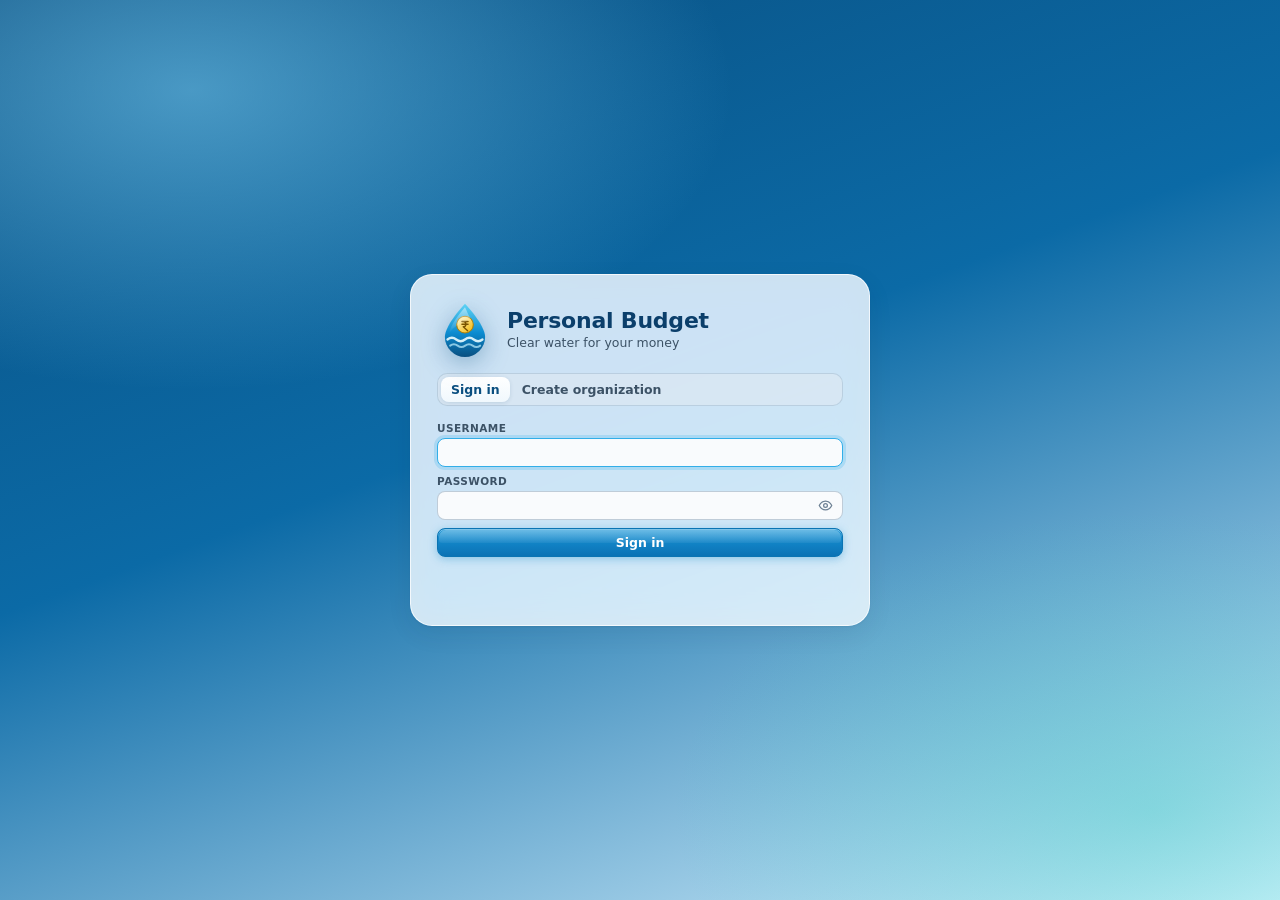
==== commit a6e881a5: "mobile app for budget application" ====
--- a/src/main/resources/static/index.html
+++ b/src/main/resources/static/index.html
@@ -16,9 +16,13 @@
     <link rel="stylesheet" href="css/evidence.css">
     <link rel="stylesheet" href="css/widgets.css">
     <link rel="stylesheet" href="css/views.css">
+    <link rel="stylesheet" href="css/host-chit.css">
+    <link rel="stylesheet" href="css/bond.css">
+    <link rel="stylesheet" href="css/construction.css">
     <!-- the light brand theme, then phone / tablet layouts (both only override, so desktop logic is untouched) -->
     <link rel="stylesheet" href="css/lite.css">
     <link rel="stylesheet" href="css/glacier.css">
+    <link rel="stylesheet" href="css/dialogs.css">
     <link rel="stylesheet" href="css/responsive.css">
 </head>
 <body>
@@ -36,7 +40,7 @@
 
         <div class="tabs" id="login-tabs">
             <button class="tab active" data-tab="signin">Sign in</button>
-            <button class="tab" data-tab="register">Create household</button>
+            <button class="tab" data-tab="register">Create organization</button>
         </div>
 
         <form id="signin-form" class="form-grid one">
@@ -73,7 +77,7 @@
         </form>
 
         <form id="register-form" class="form-grid two" hidden>
-            <label class="field span-2"><span>Household / organisation name</span>
+            <label class="field span-2"><span>Organization name</span>
                 <input name="tenantName" required placeholder="Sharma Family"></label>
             <label class="field"><span>Short code</span>
                 <input name="tenantCode" required pattern="[a-z0-9][a-z0-9-]{1,29}" placeholder="sharma-home"></label>
--- a/src/main/resources/static/css/layout.css
+++ b/src/main/resources/static/css/layout.css
@@ -30,7 +30,11 @@
     height: 100vh;
     display: grid;
     grid-template-rows: var(--topbar-height) minmax(0, 1fr) var(--footer-height);
-}
+    /* one column exactly as wide as the window: the menu's full width (every label) never widens the page; the menu
+       scrolls (and compacts, see responsive.css) instead */
+    grid-template-columns: minmax(0, 1fr);
+}
+.app > * { min-width: 0; }
 
 /* ---------------------------------------------------------------- top bar */
 .topbar {
@@ -234,6 +238,15 @@
 
 /* ---------------------------------------------------------------- small screens
    On phones the fixed-canvas layout cannot fit, so the view itself scrolls. */
+/* laptops: the full menu needs ~1540px; make room step by step so every item stays in view */
+@media (max-width: 1600px) {
+    .brand-text, .user-text { display: none; }
+    .topbar { gap: 10px; }
+    .menu a { padding: 0 8px; gap: 5px; font-size: 12px; }
+}
+@media (max-width: 1440px) {
+    .menu a:not(.active) span { display: none; }   /* icons (named in their tooltips); the open page keeps its name */
+}
 @media (max-width: 1280px) {
     .brand-text, .user-text { display: none; }
     .foot-keys, .foot-hide-md { display: none !important; }
--- a/src/main/resources/static/css/widgets.css
+++ b/src/main/resources/static/css/widgets.css
@@ -1782,3 +1782,174 @@
 .xp-subs-bar.has-rejected { background: #fff1f1; border-color: #f1b8b8; }
 .xp-subs-bar svg { width: 14px; height: 14px; }
 @media (max-width: 760px) { .ap-mode { grid-template-columns: minmax(0, 1fr); } .claim-quick { margin-left: 0; } }
+
+/* narratives: "[...]" segments as tags; money that came through your own bank or cash account stands out */
+.nv-seg { display: inline-block; margin: 0 3px 1px 0; padding: 0 6px; border-radius: 5px; font-size: 0.92em; font-weight: 600; line-height: 1.55;
+    background: #eef4f9; color: var(--ocean-800, #0b4f78); border: 1px solid #d6e4ef; white-space: nowrap; }
+.nv-seg.own { background: #fff3dc; color: #8a5300; border-color: #f0cf8e; }
+.nv-sep { display: inline-block; width: 1px; height: 0.95em; margin: 0 6px; vertical-align: -1px; background: var(--hairline-strong, #c9d6e2); }
+.ed-fact.memo { line-height: 1.6; }
+
+/* UPI app marks */
+.upi-logo { display: inline-flex; align-items: center; flex-shrink: 0; line-height: 0; }
+.upi-logo svg { height: 22px; width: auto; display: block; }
+.upi-logos { display: inline-flex; align-items: center; gap: 10px; flex-wrap: wrap; }
+.upi-logos .upi-logo svg { height: 18px; }
+.upi-brands { display: flex; justify-content: center; margin: 2px 0 6px; }
+.tag.gold { background: #fbf0d6; color: #7a5600; }
+.tag.good { background: #e3f6ec; color: #126b3d; }
+.tag.gold svg, .tag.good svg { width: 11px; height: 11px; vertical-align: -1px; }
+/* the loan agreement dialog (components/loan-agreement.js) */
+.la-form .section-title { margin: 4px 0 -2px; }
+.la-req { display: flex; flex-direction: column; gap: 4px; }
+.la-panel { display: flex; flex-direction: column; gap: 10px; }
+.la-linkcard { display: flex; align-items: center; gap: 8px; flex-wrap: wrap; font-size: 12px; color: var(--text-secondary); }
+.la-steps { list-style: none; margin: 0; padding: 0; display: flex; flex-direction: column; gap: 6px; }
+.la-steps li { display: flex; gap: 8px; align-items: flex-start; font-size: 12.5px; line-height: 1.45; }
+.la-steps li svg { width: 15px; height: 15px; flex-shrink: 0; margin-top: 1px; color: var(--ocean-600); }
+.la-make { display: flex; align-items: center; gap: 8px; flex-wrap: wrap; font-size: 12px; }
+
+/* where a hosted chit's money stands, against entries and payments (js/core/chit-trail.js): a compact pill sized to
+   its words (never cut short), left-aligned in its column so a list of them still lines up; the tinted dot on the left
+   is the kind of chit entry, the colour is where the money stands */
+.ct-st { display: inline-flex; align-items: center; gap: 4px; box-sizing: border-box; height: 19px; padding: 0 7px 0 2px; max-width: none;
+    border-radius: 999px; font-size: 10.5px; font-weight: 650; line-height: 1; letter-spacing: 0.01em; white-space: nowrap; vertical-align: middle;
+    border: 1px solid transparent; background: var(--ct-bg, #f0f3f6); color: var(--ct-fg, #51657a); border-color: var(--ct-line, #d6dee6); }
+.ct-st.none { display: inline-block; width: 0; padding: 0; border: 0; background: none; }
+.ct-st .ct-kind { display: grid; place-items: center; width: 15px; height: 15px; flex: 0 0 15px; border-radius: 50%; font-style: normal; background: var(--ct-fg, #51657a); color: #fff; }
+.ct-st .ct-kind svg { width: 9px; height: 9px; }
+.ct-st .ct-st-label { white-space: nowrap; }
+.ct-st .ct-paid { display: grid; place-items: center; margin-left: 1px; font-style: normal; color: #b07d00; }
+.ct-st .ct-paid svg { width: 11px; height: 11px; }
+/* one colour per state */
+.ct-st.warn   { --ct-bg: #fff4dc; --ct-fg: #9a5b00; --ct-line: #f1d08c; }   /* to move: waiting on you */
+.ct-st.blue   { --ct-bg: #e9f1fe; --ct-fg: #2457b3; --ct-line: #c3d6f6; }   /* moved into collections */
+.ct-st.teal   { --ct-bg: #e4f6f3; --ct-fg: #0b7064; --ct-line: #b6e2da; }   /* paid straight into collections */
+.ct-st.indigo { --ct-bg: #eeedfc; --ct-fg: #4a3fb0; --ct-line: #d0cbf3; }   /* the gather transfer */
+.ct-st.violet { --ct-bg: #f6ebfb; --ct-fg: #7b2f9a; --ct-line: #e3c7ef; }   /* paid to the winner directly */
+.ct-st.gold   { --ct-bg: #fff6d6; --ct-fg: #8a6100; --ct-line: #ecd27a; }   /* the payout itself */
+.ct-st.good   { --ct-bg: #e5f6ec; --ct-fg: #13703f; --ct-line: #a9dcbd; }   /* commission done */
+.ct-st.muted  { --ct-bg: #f0f3f6; --ct-fg: #51657a; --ct-line: #d6dee6; }   /* a plain transfer */
+/* paid out: the same status and words, turned green, with a crown */
+.ct-st.paid { --ct-bg: #dff4e7; --ct-fg: #0f6b3a; --ct-line: #86cfa3; }
+td.c-ctst, th.c-ctst { width: 112px; white-space: nowrap; }
+.ct-badge { display: inline-flex; align-items: center; gap: 4px; height: 22px; padding: 0 8px; border-radius: 6px; font-size: 11px; font-weight: 650; white-space: nowrap; }
+.ct-badge svg { width: 12px; height: 12px; }
+.ct-badge.good { background: #e6f6ec; color: #11633a; }
+.ct-badge.warn { background: #fff6e5; color: #8a5a00; }
+.ct-badge.muted { background: #f1f4f7; color: #52657a; }
+@media (max-width: 700px) {
+    /* phones: the kind and a short label still fit */
+    .ct-st { font-size: 10px; height: 18px; padding-right: 6px; }
+    td.c-ctst, th.c-ctst { width: 100px; }
+}
+.ct-line { display: flex; align-items: center; gap: 8px; flex-wrap: wrap; margin: 6px 0; padding: 6px 10px; border-radius: 10px; background: #f7f9fc; border: 1px solid var(--hairline); font-size: 12px; }
+.ct-chit { display: inline-flex; align-items: center; gap: 5px; color: var(--ocean-800, #0a4a73); }
+.ct-chit span { color: var(--text-secondary); }
+.ct-chit svg { width: 13px; height: 13px; }
+.ct-facts { color: var(--text-secondary); }
+
+/* ---------------------------------------------------------------- bought on EMI: the dialog's fourth mode, the preview and a plan opened in place */
+.expense-form .xp-modes { grid-template-columns: repeat(4, 1fr); }
+.expense-form .emi-only, .expense-form .emi-loan-only { display: none; }
+.expense-form.mode-EMI .xp-claim-info { display: none; }
+.expense-form.mode-EMI.emi-loan .emi-loan-only { display: flex; }
+/* on EMI the dialog widens to three columns: the purchase · its category and card · the terms with the whole schedule */
+.modal.expense-modal.emi-wide { width: min(1340px, 97vw); }
+.expense-form.mode-EMI .xp-grid { grid-template-columns: minmax(0, 0.82fr) minmax(0, 0.95fr) minmax(0, 1.3fr); }
+.expense-form.mode-EMI .xp-emi-col { display: flex; flex-direction: column; gap: 8px; min-width: 0; }
+.expense-form.mode-EMI .cat-grid { grid-template-columns: repeat(4, minmax(0, 1fr)); }
+.expense-form.mode-EMI .pay-grid { grid-template-columns: repeat(2, minmax(0, 1fr)); }
+.expense-form.mode-EMI .xp-notes textarea { min-height: 38px; }
+.xp-emi { display: flex; flex-direction: column; gap: 6px; padding: 8px 10px; border-radius: 12px; background: var(--grad-brand-soft); border: 1px solid rgba(11, 124, 189, 0.18); }
+.xp-emi .form-grid { gap: 6px 8px; }
+.xp-emi .emi-auto { align-self: end; padding-bottom: 6px; font-size: var(--font-size-sm); }
+.xp-emi-kinds { display: grid; grid-template-columns: 1fr 1fr; gap: 5px; }
+.xp-emi-kinds .date-chip { display: inline-flex; align-items: center; justify-content: center; gap: 5px; height: 30px; }
+.xp-emi-kinds .date-chip svg { width: 13px; height: 13px; }
+.expense-form [data-emi-locked] input:disabled, .expense-form input:disabled { opacity: 0.65; }
+.emi-prev { display: flex; flex-direction: column; gap: 6px; padding: 8px 10px; border-radius: 12px; background: rgba(255, 255, 255, 0.78); border: 1px solid var(--hairline); min-height: 0; }
+.emi-prev.empty { flex-direction: row; align-items: center; gap: 8px; color: var(--text-muted); font-size: var(--font-size-sm); padding: 18px 12px; justify-content: center; border-style: dashed; }
+.emi-prev.empty svg { width: 16px; height: 16px; }
+.emi-prev-hero { display: flex; align-items: center; justify-content: space-between; gap: 8px; flex-wrap: wrap; padding: 6px 10px; border-radius: 10px; background: var(--grad-navy); color: #fff; }
+.emi-prev-hero > div { display: flex; flex-direction: column; line-height: 1.1; }
+.emi-prev-hero small { font-size: 9.5px; font-weight: 700; letter-spacing: 0.06em; text-transform: uppercase; opacity: 0.75; }
+.emi-prev-hero b { font-size: 22px; font-weight: 750; font-variant-numeric: tabular-nums; }
+.emi-prev-hero span { font-size: var(--font-size-sm); opacity: 0.85; }
+.emi-prev-figs { display: grid; grid-template-columns: repeat(auto-fit, minmax(84px, 1fr)); gap: 4px; }
+.emi-prev-figs span { display: flex; flex-direction: column; padding: 3px 8px; border-radius: 8px; background: var(--surface-sunken); }
+.emi-prev-figs small { font-size: 9px; text-transform: uppercase; letter-spacing: 0.05em; color: var(--text-muted); font-weight: 700; }
+.emi-prev-figs b { font-size: 12.5px; font-variant-numeric: tabular-nums; }
+.emi-prev-figs .total { background: #fbf3dd; }
+.emi-prev-how { display: flex; gap: 6px; font-size: 11.5px; color: var(--text-secondary); line-height: 1.35; }
+.emi-prev-how svg { width: 13px; height: 13px; flex: none; margin-top: 1px; color: var(--ocean-600); }
+.emi-table { max-height: 238px; overflow: auto; border: 1px solid var(--hairline); border-radius: 9px; }
+.emi-table table { width: 100%; border-collapse: collapse; font-size: 11.5px; font-variant-numeric: tabular-nums; }
+.emi-table th { position: sticky; top: 0; background: #eef4f9; font-size: 9.5px; text-transform: uppercase; letter-spacing: 0.04em; color: var(--text-muted); font-weight: 700; text-align: left; padding: 4px 6px; z-index: 1; }
+.emi-table tfoot th { position: sticky; bottom: 0; top: auto; background: #eef4f9; color: var(--ocean-900); font-size: 11px; text-transform: none; letter-spacing: 0; }
+.emi-table td { padding: 3px 6px; border-top: 1px solid var(--hairline); white-space: nowrap; }
+.emi-table .r { text-align: right; }
+.emi-panel { display: flex; flex-direction: column; gap: 8px; padding: 4px 2px 6px; }
+.emi-closed-note { display: flex; align-items: center; gap: 8px; padding: 6px 10px; border-radius: 9px; background: var(--surface-sunken); font-size: var(--font-size-sm); color: var(--text-secondary); }
+.emi-closed-note svg { width: 13px; height: 13px; }
+.emi-closed-note span { flex: 1; }
+.emi-cards { grid-template-columns: repeat(3, minmax(0, 1fr)); }
+.emi-sched { max-height: 260px; overflow: auto; border: 1px solid var(--hairline); border-radius: 10px; }
+.emi-sched table { margin: 0; }
+.emi-sched tr.emi-paid td { color: var(--text-secondary); }
+.emi-sched tr.emi-waived td { color: var(--text-muted); text-decoration: line-through; }
+.emi-sched tr.emi-late td { background: #fff5f2; }
+.emi-sched tr.emi-next td { background: #eef7fd; font-weight: 600; }
+.emi-sched .badge svg { width: 10px; height: 10px; margin-right: 2px; vertical-align: -1px; }
+.emi-fc-total { font-size: 18px; font-variant-numeric: tabular-nums; }
+.xp-emis .xd-bar, .emi-side .xd-bar { display: block; height: 4px; border-radius: 99px; background: #e6edf3; overflow: hidden; margin-top: 3px; }
+.xp-emis .xd-bar em, .emi-side .xd-bar em { display: block; height: 100%; background: linear-gradient(90deg, #5fcf8a, #1f9a5a); }
+.xp-emis tr.emi-archived td { opacity: 0.6; }
+.emi-side { display: flex; flex-direction: column; gap: 8px; }
+.emi-side .xs-grid { grid-template-columns: 1fr 1fr; }
+.emi-side-list { display: flex; flex-direction: column; gap: 2px; }
+.emi-side-list .owed-row .grow { display: flex; flex-direction: column; }
+.xp-emis .c-prog { width: 150px; }
+.xp-emis .xd-prog { display: flex; flex-direction: column; gap: 1px; font-size: 11px; color: var(--text-secondary); }
+.xp-open-note .switch { margin-left: auto; }
+.mini-flag.emi { display: inline-flex; align-items: center; width: auto; height: 17px; padding: 0 5px; font-size: 9.5px; font-weight: 700; gap: 3px; line-height: 1; white-space: nowrap; }
+.mini-flag.emi svg { width: 10px; height: 10px; flex: none; }
+/* the EMIs list: the name on top, the lender and shop under it */
+.xd-cell.xd-stack { flex-direction: column; align-items: stretch; gap: 1px; }
+.xd-cell.xd-stack .xd-party { max-width: 100%; margin-left: 0; text-align: left; font-size: 11px; }
+.xd-cell.xd-stack .xd-text b { overflow: hidden; text-overflow: ellipsis; white-space: nowrap; }
+@media (max-width: 1180px) {
+    .expense-form.mode-EMI .xp-grid { grid-template-columns: minmax(0, 1fr) minmax(0, 1fr); }
+    .expense-form.mode-EMI .xp-emi-col { grid-column: 1 / -1; }
+}
+@media (max-width: 760px) {
+    .expense-form .xp-modes { grid-template-columns: repeat(2, 1fr); }
+    .expense-form.mode-EMI .xp-grid { grid-template-columns: minmax(0, 1fr); }
+    .emi-cards { grid-template-columns: minmax(0, 1fr); }
+    .xp-emi .form-grid.three { grid-template-columns: 1fr 1fr; }
+}
+.emi-panel .xd-top { flex-wrap: wrap; row-gap: 6px; }
+.emi-panel .xd-actions { flex-wrap: wrap; justify-content: flex-end; row-gap: 4px; }
+.emi-panel .xd-actions .switch { white-space: nowrap; }
+
+/* ---------------------------------------------------------------- money lent: the interest card */
+.expense-form.mode-LENT .xp-interest {
+    flex-direction: column; gap: 8px; padding: 10px 12px 12px; border-radius: 12px;
+    background: var(--grad-brand-soft); border: 1px solid rgba(11, 124, 189, 0.18);
+}
+.xp-interest .xi-row { display: flex; align-items: center; justify-content: space-between; gap: 10px; flex-wrap: wrap; }
+.xp-interest .xi-label { display: inline-flex; align-items: center; gap: 6px; font-size: 12px; font-weight: 700; color: var(--text-secondary); }
+.xp-interest .xi-label svg { width: 13px; height: 13px; color: var(--ocean-500); }
+.xp-interest .xi-seg { background: rgba(255, 255, 255, 0.8); }
+.xp-interest .xi-seg .seg-chip { height: 28px; padding: 0 12px; }
+.modal .xp-interest .check-line { min-height: 38px; background: rgba(255, 255, 255, 0.75); cursor: pointer; }
+.modal .xp-interest .check-line span { flex: 1; min-width: 0; }
+.xp-interest .check-line .post-amount {
+    padding: 2px 8px; border-radius: 999px; background: rgba(11, 124, 189, 0.1); white-space: nowrap;
+}
+.xp-interest.on-payment .xi-auto { display: none; }   /* nothing falls due on a schedule to book */
+@media (max-width: 640px) {
+    .xp-interest .xi-row { flex-direction: column; align-items: stretch; gap: 5px; }
+    .xp-interest .xi-seg { display: flex; }
+    .xp-interest .xi-seg .seg-chip { flex: 1; justify-content: center; }
+}
--- a/src/main/resources/static/css/views.css
+++ b/src/main/resources/static/css/views.css
@@ -249,3 +249,10 @@
     .xp-table .c-pay { width: 150px; }
     .xp-table .c-cat { width: 180px; }
 }
+
+/* account form: bank details (bank and wallet accounts) */
+.acc-bank-head { display: flex; align-items: center; gap: 8px; flex-wrap: wrap; margin-top: 4px; padding-top: 10px; border-top: 1px dashed var(--hairline-strong); }
+.acc-bank-head svg { width: 15px; height: 15px; color: var(--ocean-600); }
+.acc-bank-head small { color: var(--text-muted); font-size: 11.5px; }
+.acc-bank[hidden], .acc-bank-head[hidden] { display: none !important; }
+.acc-form-note { margin: 0 0 12px; }
--- a/src/main/resources/static/css/host-chit.css
+++ b/src/main/resources/static/css/host-chit.css
@@ -0,0 +1,1334 @@
+/* =====================================================================
+   Host a Chit (js/views/host-chits.js). The page reuses the Chits page
+   layout and parts (.chits-page, .cp-card, .cs-cards, .chit-rows,
+   .chit-banner, .chit-key, .p-chit-tabs); this file only adds what Host a
+   Chit has on its own: the guided "This month" steps, the payments grid,
+   the new-chit dialog, reminders and the dashboard line.
+   ===================================================================== */
+
+.hc-page .gold-ink, .modal .gold-ink { color: #a06d00; }
+.hc-small { font-size: var(--font-size-sm); }
+.hc-small svg, .hc-note svg { width: 13px; height: 13px; vertical-align: -2px; margin-right: 4px; flex-shrink: 0; }
+.hc-nowrap { white-space: nowrap; }
+
+.hc-welcome { max-width: 560px; margin: 24px auto; text-align: center; display: flex; flex-direction: column; align-items: center; gap: 10px; }
+.hc-welcome h3 { margin: 0; color: var(--ocean-900); }
+.hc-welcome p { margin: 0; color: var(--text-secondary); line-height: 1.55; }
+.hc-welcome .row { justify-content: center; }
+.hc-welcome-ico { width: 60px; height: 60px; border-radius: 18px; display: grid; place-items: center; background: linear-gradient(180deg, #fff3d6, #f6dfa6); color: #8a6200; }
+.hc-welcome-ico svg { width: 30px; height: 30px; }
+
+/* ---------------------------------------------------------------- tab body */
+.hc-pad { display: flex; flex-direction: column; gap: 8px; padding: 10px 12px 14px; }
+.hc-page .chit-tab-body > table.grid { width: 100%; }
+.hc-members-tools { display: flex; align-items: center; gap: 10px; flex-wrap: wrap; padding: 8px 12px; }
+
+.hc-month-intro {
+    display: flex; align-items: center; justify-content: space-between; gap: 12px; flex-wrap: wrap;
+    padding: 10px 12px; border-radius: 12px; background: var(--card-bg, #fff); border: 1px solid var(--hairline);
+}
+.hc-month-intro small { font-size: 9.5px; font-weight: 700; letter-spacing: 0.06em; text-transform: uppercase; color: var(--text-muted); }
+.hc-month-intro h3 { margin: 1px 0 2px; font-size: 16px; color: var(--ocean-900); }
+.hc-month-intro p { margin: 0; color: var(--text-secondary); font-size: var(--font-size-sm); }
+.hc-pot { display: flex; align-items: center; gap: 6px; flex-wrap: wrap; }
+.hc-pot > span { display: flex; flex-direction: column; padding: 5px 10px; border-radius: 9px; background: var(--surface-sunken); min-width: 104px; }
+.hc-pot > span small { font-size: 9.5px; letter-spacing: 0.04em; }
+.hc-pot > span b { font-size: 14px; font-variant-numeric: tabular-nums; }
+.hc-pot > span.win { background: linear-gradient(180deg, #ecfbf9, var(--aqua-100)); }
+.hc-pot > span.win b { color: #0b6f66; }
+.hc-pot > i { font-style: normal; font-weight: 700; color: var(--text-muted); }
+
+.hc-flow { list-style: none; margin: 0; padding: 0; display: flex; flex-direction: column; gap: 8px; }
+.hc-step {
+    display: flex; flex-direction: column; gap: 8px; padding: 10px 12px; border-radius: 12px;
+    background: var(--card-bg, #fff); border: 1px solid var(--hairline); border-left: 4px solid var(--ocean-500);
+}
+.hc-step.done { border-left-color: var(--status-good); }
+.hc-step.waiting { border-left-color: var(--hairline-strong); }
+.hc-step.waiting .hc-step-head { opacity: 0.7; }
+.hc-step-head { display: flex; align-items: center; gap: 10px; flex-wrap: wrap; }
+.hc-step-head > div { flex: 1; display: flex; flex-direction: column; gap: 1px; }
+.hc-step-head b { font-size: 13px; color: var(--ocean-900); }
+.hc-step-head small { color: var(--text-muted); font-size: var(--font-size-sm); }
+.hc-step-no { width: 26px; height: 26px; flex-shrink: 0; border-radius: 50%; display: grid; place-items: center; background: var(--grad-button); color: #fff; font-weight: 800; font-size: 12px; }
+.hc-step-no svg { width: 14px; height: 14px; }
+.hc-step.done .hc-step-no { background: var(--grad-aqua); }
+.hc-step.waiting .hc-step-no { background: #b9c6d3; }
+.hc-step-actions { gap: 8px; align-items: center; padding-left: 36px; }
+.ov-meter.hc-meter { margin: 0; height: 5px; }
+.hc-people { display: grid; grid-template-columns: repeat(auto-fill, minmax(330px, 1fr)); gap: 5px 8px; }
+.hc-person { display: flex; align-items: center; gap: 8px; padding: 5px 8px; border-radius: 10px; min-width: 0; background: rgba(255, 255, 255, 0.85); border: 1px solid var(--hairline); }
+.hc-person > div { flex: 1; display: flex; flex-direction: column; }
+.hc-person b.ellipsis { font-size: 12.5px; }
+.hc-person small { color: var(--text-muted); font-size: 10.5px; min-height: 12px; }
+.hc-person .hc-owe { color: var(--negative); white-space: nowrap; font-variant-numeric: tabular-nums; }
+.hc-person-acts { display: flex; gap: 2px; flex-shrink: 0; }
+.hc-person.paid { background: #f3faf5; border-color: rgba(12, 163, 12, 0.18); }
+.hc-person.clickable { cursor: pointer; }
+.hc-person.clickable:hover { border-color: var(--ocean-400); }
+.hc-paid-amt { display: inline-flex; align-items: center; gap: 3px; color: var(--positive); font-weight: 700; white-space: nowrap; }
+.hc-paid-amt svg { width: 12px; height: 12px; }
+.hc-paid-list summary { cursor: pointer; font-weight: 650; color: var(--positive); font-size: var(--font-size-sm); }
+.hc-paid-list[open] summary { margin-bottom: 5px; }
+.hc-ok { display: flex; align-items: center; gap: 6px; margin: 0; color: var(--positive); font-weight: 650; }
+.hc-ok svg { width: 15px; height: 15px; }
+.hc-winner-box { display: flex; align-items: center; gap: 10px; padding: 6px 10px; margin-left: 36px; border-radius: 10px; background: linear-gradient(135deg, #fffaf0, #fbf0d6); border: 1px solid rgba(201, 154, 59, 0.35); }
+.hc-winner-box > div { display: flex; flex-direction: column; }
+.hc-winner-box b { color: #6b4700; }
+.hc-winner-box small { color: #8a6200; font-size: 10.5px; }
+.hc-block { display: flex; flex-direction: column; gap: 6px; padding: 10px 12px; border-radius: 12px; background: #fff8f2; border: 1px solid rgba(236, 131, 90, 0.3); }
+.hc-block-head { display: flex; align-items: center; gap: 6px; }
+.hc-block-head svg { width: 14px; height: 14px; color: #b4472a; }
+.hc-block-head .muted { margin-left: auto; }
+
+.hc-avatar { width: 28px; height: 28px; flex-shrink: 0; border-radius: 50%; display: grid; place-items: center; background: linear-gradient(180deg, #e8f1f8, #d5e5f2); color: var(--ocean-700); font-weight: 700; font-size: 10.5px; }
+.hc-avatar.sm { width: 22px; height: 22px; font-size: 9px; }
+.hc-avatar.gold { background: linear-gradient(180deg, #fff3d6, #f6dfa6); color: #8a6200; }
+.hc-avatar svg { width: 13px; height: 13px; }
+.hc-name { display: inline-flex; align-items: center; gap: 7px; }
+
+/* ---------------------------------------------------------------- months and history tables */
+.hc-months tr.hc-now td { background: rgba(18, 181, 166, 0.08); }
+.hc-months tr.hc-past td { color: var(--text-secondary); }
+.hc-when { display: block; font-size: 10px; margin-top: 1px; }
+.hc-winner { display: inline-flex; align-items: center; gap: 4px; padding: 1px 8px 1px 5px; border-radius: 999px; background: linear-gradient(180deg, #fffaf0, #fbf0d6); color: #6b4700; font-weight: 600; font-size: var(--font-size-sm); }
+.hc-winner svg { width: 12px; height: 12px; color: #a06d00; }
+.hc-kind { display: inline-flex; align-items: center; gap: 7px; }
+.hc-sub-note { display: block; font-size: 10.5px; }
+.hc-search { display: inline-flex; align-items: center; gap: 5px; height: 26px; padding: 0 8px; border-radius: 8px; border: 1px solid var(--hairline-strong); background: #fff; }
+.hc-search svg { width: 13px; height: 13px; color: var(--text-muted); }
+.hc-search input { border: 0; outline: 0; background: transparent; height: 22px; width: 170px; padding: 0; box-shadow: none; }
+
+/* ---------------------------------------------------------------- payments grid */
+.hc-legend { display: flex; gap: 12px; flex-wrap: wrap; align-items: center; padding: 8px 12px 4px; font-size: var(--font-size-sm); color: var(--text-secondary); }
+.hc-legend > span { display: inline-flex; align-items: center; gap: 5px; }
+.hc-legend .hc-cell { width: 20px; height: 16px; display: inline-grid; place-items: center; font-style: normal; cursor: default; }
+.hc-legend .hc-cell:hover { transform: none; box-shadow: none; }
+.hc-cell.paid { background: #dff5e3; color: #0a6b2c; border-color: rgba(12, 163, 12, 0.35); }
+.hc-cell.partial { background: #fff1cf; color: #8a5b00; border-color: rgba(250, 178, 25, 0.6); }
+.hc-cell.pending { background: #fde2e2; color: #a32626; border-color: rgba(208, 59, 59, 0.45); }
+.hc-cell.notdue { background: #f2f5f8; color: var(--text-muted); border-color: var(--hairline); }
+.hc-grid-wrap { overflow: auto; }
+.hc-grid { border-collapse: separate; border-spacing: 0; font-size: var(--font-size-sm); }
+.hc-grid th, .hc-grid td { padding: 2px 3px; text-align: center; border-bottom: 1px solid var(--hairline); white-space: nowrap; }
+.hc-grid thead th { position: sticky; top: 0; z-index: 2; background: rgba(227, 238, 247, 0.98); font-size: 10.5px; color: var(--text-secondary); font-weight: 700; padding: 5px 3px; }
+.hc-grid thead th small { display: block; font-weight: 500; color: var(--text-muted); font-size: 9.5px; }
+.hc-grid tfoot td, .hc-grid tfoot th { position: sticky; bottom: 0; background: #eef5fa; font-weight: 700; font-size: 10.5px; border-top: 2px solid var(--hairline-strong); }
+.hc-grid .hc-name-col { position: sticky; left: 0; z-index: 1; text-align: left; padding: 2px 10px; min-width: 140px; max-width: 160px; background: var(--surface-solid); font-weight: 600; }
+.hc-grid .hc-name-col .ellipsis { display: inline-block; max-width: 125px; vertical-align: middle; }
+.hc-grid thead .hc-name-col, .hc-grid tfoot .hc-name-col { z-index: 3; }
+.hc-grid .r { text-align: right; padding: 2px 10px; }
+.hc-grid .now { background: rgba(18, 181, 166, 0.08); }
+.hc-grid thead th.now { background: #d4f5f1; color: #0b6f66; }
+.hc-crown { color: #a06d00; margin-right: 3px; vertical-align: middle; display: inline-flex; }
+.hc-crown svg { width: 12px; height: 12px; }
+.hc-cell { width: 36px; height: 24px; border-radius: 6px; border: 1px solid; font: inherit; font-size: 11px; font-weight: 800; cursor: pointer; padding: 0; transition: transform 0.08s, box-shadow 0.08s; }
+.hc-cell:not(:disabled):hover { transform: scale(1.1); box-shadow: 0 2px 6px rgba(10, 46, 79, 0.18); }
+.hc-cell:disabled { cursor: default; }
+
+/* ---------------------------------------------------------------- new chit dialog */
+.hc-wizard { display: flex; flex-direction: column; gap: 10px; }
+.hc-steps { display: flex; gap: 4px; margin: 0 0 2px; padding: 3px; list-style: none; border-radius: 999px; background: var(--surface-sunken); border: 1px solid var(--hairline); align-self: flex-start; }
+.hc-steps li { display: inline-flex; align-items: center; gap: 6px; height: 24px; padding: 0 11px 0 3px; border-radius: 999px; font-weight: 600; color: var(--text-muted); font-size: var(--font-size-sm); }
+.hc-steps li i { width: 18px; height: 18px; border-radius: 50%; display: grid; place-items: center; font-style: normal; font-size: 10.5px; background: rgba(10, 79, 128, 0.1); }
+.hc-steps li i svg { width: 11px; height: 11px; }
+.hc-steps li.active { background: var(--grad-navy); color: #fff; }
+.hc-steps li.active i { background: rgba(255, 255, 255, 0.2); }
+.hc-steps li.done { color: var(--ocean-700); cursor: pointer; }
+.hc-steps li.done i { background: var(--aqua-500); color: #fff; }
+.hc-two { display: grid; grid-template-columns: minmax(0, 1fr) minmax(0, 1fr); gap: 16px; align-items: start; }
+.hc-col { display: flex; flex-direction: column; gap: 8px; min-width: 0; }
+.hc-col > .section-title { margin: 4px 0 0; }
+.mode-tiles.hc-type { grid-template-columns: repeat(2, minmax(0, 1fr)); gap: 8px; }
+.hc-type .mode-tile { padding: 9px 11px; }
+.hc-type .mode-tile b { font-size: 13px; }
+.hc-type .mode-tile small { font-size: 10.5px; }
+.hc-explain-box { padding: 10px 12px; border-radius: 12px; background: var(--surface-sunken); border: 1px solid var(--hairline); display: flex; flex-direction: column; gap: 8px; }
+.hc-explain { list-style: none; margin: 0; padding: 0; display: flex; flex-direction: column; gap: 8px; }
+.hc-explain li { display: flex; gap: 8px; align-items: flex-start; line-height: 1.5; }
+.hc-explain li > svg { width: 24px; height: 24px; padding: 5px; flex-shrink: 0; border-radius: 7px; background: #fff; color: var(--ocean-600); }
+.hc-note { display: flex; align-items: flex-start; margin: 0; padding: 7px 10px; border-radius: 8px; background: var(--glacier-50); border: 1px solid var(--hairline); color: var(--text-secondary); font-size: var(--font-size-sm); line-height: 1.5; }
+.hc-note.warn { background: #fff7e6; border-color: rgba(250, 178, 25, 0.5); color: #7a5200; }
+.hc-note.good { background: #eefaf1; border-color: rgba(12, 163, 12, 0.25); color: #0a6b2c; }
+.hc-note a { font-weight: 650; }
+.hc-sched-toggle summary { cursor: pointer; font-weight: 650; color: var(--link); display: inline-flex; align-items: center; gap: 5px; }
+.hc-sched-toggle summary svg { width: 13px; height: 13px; }
+.hc-sched-toggle table { margin-top: 6px; }
+.hc-sched-toggle[open] { max-height: 340px; overflow: auto; }
+.hc-mem-tools { display: flex; align-items: center; gap: 6px; flex-wrap: wrap; }
+.hc-count { font-weight: 700; color: #8a5b00; }
+.hc-count.ok { color: var(--positive); }
+.hc-mem-list { display: grid; grid-template-columns: repeat(2, minmax(0, 1fr)); gap: 5px 18px; max-height: 52vh; overflow: auto; padding-right: 4px; }
+.hc-mem-row { display: grid; grid-template-columns: 22px minmax(0, 1.4fr) minmax(0, 1fr) 26px; gap: 6px; align-items: center; }
+.hc-mem-row input { min-width: 0; width: 100%; }
+.hc-slot { color: var(--text-muted); font-size: var(--font-size-sm); text-align: right; font-weight: 600; }
+.hc-paste { width: 100%; font: inherit; resize: vertical; }
+.hc-review-row { display: flex; justify-content: space-between; gap: 14px; padding: 6px 0; border-bottom: 1px solid var(--hairline); }
+.hc-review-row span { color: var(--text-secondary); }
+.hc-review-row b { text-align: right; }
+.hc-books { display: flex; flex-direction: column; gap: 8px; }
+.hc-books [data-books] { display: flex; flex-direction: column; gap: 10px; }
+.hc-books [data-books][hidden] { display: none; }
+.hc-radio { display: flex; align-items: center; gap: 6px; flex-wrap: wrap; padding: 2px 0; font-weight: 500; text-transform: none; letter-spacing: 0; color: var(--text-primary); cursor: pointer; }
+.hc-radio > span { display: flex; flex-direction: column; }
+.hc-radio small { color: var(--text-muted); font-size: 10.5px; }
+.hc-radio input { flex-shrink: 0; margin: 0; cursor: pointer; }
+.hc-radio i { font-style: normal; font-weight: 600; }
+.hc-books select { margin-top: 3px; }
+
+/* ---------------------------------------------------------------- dialogs */
+.hc-pay-sum { display: grid; grid-template-columns: repeat(auto-fit, minmax(110px, 1fr)); gap: 6px; margin-bottom: 6px; }
+.hc-pay-sum span { display: flex; flex-direction: column; padding: 7px 10px; border-radius: 10px; background: var(--surface-sunken); }
+.hc-pay-sum small { color: var(--text-muted); font-size: 10.5px; }
+.hc-pay-sum b { font-size: 14px; font-variant-numeric: tabular-nums; }
+.hc-modes { align-self: flex-start; }
+.hc-draw { display: flex; flex-direction: column; align-items: center; justify-content: center; gap: 2px; min-height: 66px; margin-bottom: 10px; padding: 10px; border-radius: 12px; background: linear-gradient(135deg, #fffaf0, #fbf0d6); color: #6b4700; text-align: center; }
+.hc-draw b { font-size: 18px; }
+.hc-draw svg { width: 20px; height: 20px; color: #a06d00; }
+.hc-draw small { font-size: 11px; color: #8a6200; }
+.hc-draw.rolling b { opacity: 0.6; }
+.hc-dice { justify-content: center; }
+.hc-range { width: 100%; accent-color: var(--ocean-600); }
+.hc-owing { font-size: var(--font-size-sm); line-height: 1.55; max-height: 100px; overflow: auto; }
+.hc-remind-head { display: flex; align-items: center; gap: 10px; flex-wrap: wrap; margin-bottom: 8px; }
+.hc-remind-list { max-height: 46vh; overflow: auto; margin-top: 8px; }
+.hc-remind-list .cs-row { display: flex; align-items: center; gap: 8px; }
+.hc-page .cs-row .grow, .modal .cs-row .grow { flex: 1; min-width: 0; }
+.hc-remind-list .hc-msg { display: block; max-width: 100%; }
+.hc-remind-list .cs-row.sent { opacity: 0.55; }
+.hc-remind-list .cs-row.sent::after { content: "sent"; font-size: 10px; font-weight: 700; color: var(--positive); }
+
+/* ---------------------------------------------------------------- late interest, part payments, links */
+.hc-person small.hc-late { color: #b4472a; display: inline-flex; align-items: center; gap: 3px; }
+.hc-person small.hc-late svg { width: 10px; height: 10px; }
+.hc-part { display: block; height: 3px; margin-top: 3px; border-radius: 999px; background: rgba(250, 178, 25, 0.25); overflow: hidden; max-width: 160px; }
+.hc-part em { display: block; height: 100%; background: #e0a12f; }
+.hc-amount-chips { display: flex; gap: 4px; margin-top: 4px; flex-wrap: wrap; }
+.hc-amount-chips .date-chip { height: 22px; }
+.hc-link-bar { display: flex; align-items: center; justify-content: space-between; gap: 10px; flex-wrap: wrap; padding: 7px 10px; margin-bottom: 8px; border-radius: 10px; background: var(--glacier-50); border: 1px solid var(--hairline); }
+.hc-link-bar > span { display: flex; align-items: center; gap: 6px; flex-wrap: wrap; }
+.hc-link-bar svg { width: 13px; height: 13px; color: var(--ocean-600); }
+.hc-ag-box { display: flex; flex-direction: column; gap: 6px; padding: 8px 10px; border-radius: 10px; background: linear-gradient(135deg, #fffaf0, #fbf3e0); border: 1px solid rgba(201, 154, 59, 0.35); }
+.hc-ag-box [data-guarantor][hidden] { display: none; }
+.btn.hc-ag { padding: 0 2px; height: auto; }
+
+/* ---------------------------------------------------------------- receipt, statement and agreement documents */
+.hc-receipt, .hc-statement, .hc-agreement { display: flex; flex-direction: column; gap: 8px; padding: 14px 16px; border-radius: 12px; background: #fff; border: 1px solid var(--hairline-strong); }
+.hc-rc-head { display: flex; justify-content: space-between; gap: 12px; align-items: flex-start; padding-bottom: 8px; border-bottom: 2px solid var(--brand-gold); }
+.hc-rc-head small { font-size: 9.5px; font-weight: 700; letter-spacing: 0.08em; text-transform: uppercase; color: var(--text-muted); }
+.hc-rc-head h3 { margin: 1px 0; font-size: 16px; color: var(--ocean-900); }
+.hc-rc-no { display: flex; flex-direction: column; align-items: flex-end; gap: 2px; }
+.hc-rc-no b { font-size: 14px; font-variant-numeric: tabular-nums; }
+.hc-rc-no span { color: var(--text-muted); font-size: var(--font-size-sm); }
+.hc-rc-amount { display: flex; flex-direction: column; align-items: center; padding: 10px; border-radius: 10px; background: linear-gradient(180deg, #ecfbf9, var(--aqua-100)); }
+.hc-rc-amount small { color: #0b6f66; font-weight: 600; }
+.hc-rc-amount b { font-size: 24px; color: #0b6f66; font-variant-numeric: tabular-nums; }
+.hc-rc-line { display: flex; justify-content: space-between; gap: 12px; padding: 4px 0; border-bottom: 1px dashed var(--hairline); }
+.hc-rc-line span { color: var(--text-secondary); }
+.hc-rc-line b { text-align: right; }
+.hc-rc-foot { margin: 4px 0 0; font-size: 10.5px; color: var(--text-muted); line-height: 1.5; word-break: break-all; }
+.hc-terms { white-space: pre-wrap; line-height: 1.6; padding: 10px 12px; border-radius: 10px; background: var(--surface-sunken); border: 1px solid var(--hairline); font-size: 12.5px; }
+
+/* ---------------------------------------------------------------- dues, agreements, delete */
+.hc-dues-head { display: flex; align-items: center; gap: 8px; flex-wrap: wrap; padding: 8px 12px 4px; }
+.hc-dues-sum { display: grid; grid-template-columns: repeat(4, minmax(0, 1fr)); gap: 6px; padding: 6px 12px 8px; }
+.hc-dues-sum span { display: flex; flex-direction: column; padding: 6px 10px; border-radius: 10px; background: var(--surface-sunken); border: 1px solid var(--hairline); }
+.hc-dues-sum small { color: var(--text-muted); font-size: 10.5px; }
+.hc-dues-sum b { font-size: 14px; font-variant-numeric: tabular-nums; }
+.hc-revert { list-style: none; margin: 8px 0; padding: 0; display: flex; flex-direction: column; gap: 6px; }
+.hc-revert li { display: flex; gap: 8px; align-items: flex-start; line-height: 1.45; }
+.hc-revert li > svg { width: 15px; height: 15px; flex-shrink: 0; margin-top: 2px; color: #b4472a; }
+
+/* ---------------------------------------------------------------- Reports → Hosted chits */
+.report-content.hosted { display: flex !important; flex-direction: column; gap: var(--gap); overflow: auto; min-height: 0; }
+.report-content.hosted > * { flex-shrink: 0; }
+.hc-rep-row { display: grid; grid-template-columns: minmax(0, 2fr) minmax(0, 1fr); gap: var(--gap); }
+.hc-rep-row.two { grid-template-columns: minmax(0, 1.3fr) minmax(0, 1fr); }
+.hc-rep-chart .chart { height: 240px; }
+.hc-rep-aging .donut-wrap { display: grid; grid-template-columns: 150px minmax(0, 1fr); gap: 10px; align-items: center; }
+.hc-rep-aging .chart { height: 150px; }
+.report-content.hosted .panel-body { overflow: visible; }
+@media (max-width: 1100px) {
+    .hc-rep-row, .hc-rep-row.two { grid-template-columns: minmax(0, 1fr); }
+    .hc-dues-sum { grid-template-columns: repeat(2, minmax(0, 1fr)); }
+}
+
+/* ---------------------------------------------------------------- new chit in the right pane */
+.chit-detail.hc-creating { grid-template-rows: minmax(0, 1fr); }
+.hc-create { height: 100%; display: flex; flex-direction: column; min-height: 0; }
+.hc-create::before { display: none; }
+.hc-create-head {
+    display: flex; align-items: center; gap: 12px; flex-wrap: wrap; padding: 10px 14px; color: #fff;
+    background: var(--grad-navy); border-radius: var(--radius-lg) var(--radius-lg) 0 0; position: relative;
+}
+.hc-create-head::after { content: ""; position: absolute; left: 0; right: 0; bottom: 0; height: 2px; background: linear-gradient(90deg, rgba(201, 154, 59, 0.9), rgba(240, 212, 154, 0.6) 40%, transparent); }
+.hc-create-head .hero-icon { color: #f0d49a; }
+.hc-create-title { display: flex; flex-direction: column; flex: 1 1 200px; }
+.hc-create-title b { font-size: 15px; }
+.hc-create-title small { color: #a9c6de; font-size: 11px; }
+.hc-steps.on-dark { background: rgba(255, 255, 255, 0.1); border-color: rgba(255, 255, 255, 0.18); }
+.hc-steps.on-dark li { color: #a9c6de; }
+.hc-steps.on-dark li i { background: rgba(255, 255, 255, 0.15); }
+.hc-steps.on-dark li.active { background: #fff; color: var(--ocean-800); }
+.hc-steps.on-dark li.active i { background: var(--ocean-600); color: #fff; }
+.hc-steps.on-dark li.done { color: #dff3ee; }
+.hc-create-body { flex: 1; min-height: 0; overflow: auto; padding: 12px 16px 16px; }
+.hc-create-body .hc-two { grid-template-columns: minmax(0, 1.05fr) minmax(0, 1fr); gap: 20px; }
+.hc-create-body .hc-mem-list { grid-template-columns: repeat(auto-fill, minmax(380px, 1fr)); max-height: none; }
+.hc-create-body .hc-explain-box { position: sticky; top: 0; }
+.hc-create-body .hc-sched-toggle[open] { max-height: none; }
+.hc-create-foot { display: flex; align-items: center; gap: 8px; padding: 10px 14px; border-top: 1px solid var(--hairline); background: rgba(255, 255, 255, 0.6); border-radius: 0 0 var(--radius-lg) var(--radius-lg); }
+.hc-create-foot .form-error { margin: 0; }
+.hc-create-foot [hidden] { display: none; }
+
+/* ---------------------------------------------------------------- agreement evidence */
+.hc-evidence { display: flex; flex-direction: column; gap: 8px; padding: 10px 12px; border-radius: 10px; border: 1px solid rgba(12, 163, 12, 0.25); background: #f4fbf6; }
+.hc-ev-title { display: flex; align-items: center; gap: 6px; font-weight: 700; color: #0a6b2c; }
+.hc-ev-title svg { width: 15px; height: 15px; }
+.hc-ev-grid { display: grid; grid-template-columns: minmax(0, 1.5fr) minmax(0, 1fr); gap: 12px; align-items: start; }
+.hc-ev-row { display: flex; justify-content: space-between; gap: 10px; padding: 3px 0; border-bottom: 1px dashed var(--hairline); font-size: 12px; }
+.hc-ev-row span { color: var(--text-secondary); white-space: nowrap; }
+.hc-ev-row b { text-align: right; font-weight: 600; word-break: break-word; }
+.hc-ev-sign { display: flex; flex-direction: column; align-items: center; gap: 4px; }
+.hc-ev-sign small { color: var(--text-muted); font-size: 10.5px; }
+.hc-signature { width: 100%; max-width: 280px; height: auto; background: #fff; border-radius: 8px; border: 1px solid var(--hairline); }
+@media (max-width: 1100px) {
+    .hc-create-body .hc-two, .hc-ev-grid { grid-template-columns: minmax(0, 1fr); }
+    .hc-create-body .hc-explain-box { position: static; }
+}
+
+/* ---------------------------------------------------------------- dashboard line */
+.hc-dash {
+    display: flex; align-items: center; gap: 10px; padding: 7px 12px; border-radius: var(--radius); text-decoration: none; color: inherit;
+    background: var(--surface); border: 1px solid var(--glass-border); border-left: 4px solid var(--brand-gold); box-shadow: var(--shadow-sm); flex-wrap: wrap;
+}
+.hc-dash:hover { box-shadow: var(--shadow); }
+.hc-dash > svg { width: 18px; height: 18px; color: #a06d00; flex-shrink: 0; }
+.hc-dash b { color: var(--ocean-900); }
+.hc-dash .hc-dash-amt { font-size: 15px; font-weight: 750; color: var(--negative); }
+.hc-dash .hc-dash-amt.clear { color: var(--positive); }
+.hc-dash small { color: var(--text-secondary); font-size: var(--font-size-sm); }
+.hc-dash .chev { width: 14px; height: 14px; color: var(--text-muted); margin-left: auto; }
+
+/* ---------------------------------------------------------------- smaller screens */
+@media (max-width: 1500px) {
+    .hc-page .hc-tab-label { display: none; }
+    .hc-page #hc-tabs .tab.active .hc-tab-label { display: inline; }
+}
+@media (max-width: 1100px) {
+    .hc-two { grid-template-columns: minmax(0, 1fr); }
+    .hc-mem-list { grid-template-columns: minmax(0, 1fr); max-height: none; }
+    .hc-people { grid-template-columns: minmax(0, 1fr); }
+}
+@media (max-width: 700px) {
+    .hc-pot { width: 100%; }
+    .hc-pot > span { min-width: 0; flex: 1; padding: 5px 7px; }
+    .hc-pot > i { display: none; }
+    .hc-step-actions, .hc-winner-box { padding-left: 0; margin-left: 0; }
+    .hc-mem-row { grid-template-columns: 20px minmax(0, 1fr) 26px; }
+    .hc-mem-row input[data-f="phone"] { grid-column: 2; }
+    .hc-mem-row [data-del] { grid-row: 1; grid-column: 3; }
+    .hc-steps li:not(.active) span { display: none; }
+    .hc-search input { width: 120px; }
+    .hc-dash small { flex: 1 1 100%; }
+    .hc-remind-list .cs-row { flex-wrap: wrap; }
+}
+
+/* ---------------------------------------------------------------- the chit banner keeps its height on short screens */
+.hc-page .chit-detail > .p-chit-head { min-height: max-content; }
+.hc-page .p-chit-head > * { flex-shrink: 0; }
+
+/* ---------------------------------------------------------------- new chit: every step fits without scrolling */
+.hc-create-head { padding: 8px 14px; }
+.hc-create-body { padding: 10px 14px 12px; }
+.hc-create-foot { padding: 8px 14px; }
+.hc-fit { align-items: stretch; }
+.hc-fit .field > span { font-size: 10.5px; }
+.hc-fit .field > span small { text-transform: none; letter-spacing: 0; font-weight: 500; }
+.hc-fit .field input, .hc-fit .field select { height: 32px; }
+.hc-type-toggle { display: grid; grid-template-columns: repeat(2, minmax(0, 1fr)); gap: 6px; padding: 3px; border-radius: 12px; background: var(--surface-sunken); border: 1px solid var(--hairline); }
+.hc-type-toggle button { display: flex; align-items: center; gap: 8px; min-width: 0; padding: 6px 10px; border: 0; border-radius: 9px; background: transparent; color: var(--text-secondary); cursor: pointer; text-align: left; font: inherit; }
+.hc-type-toggle button > svg { width: 18px; height: 18px; flex-shrink: 0; }
+.hc-type-toggle button span { display: flex; flex-direction: column; min-width: 0; }
+.hc-type-toggle button b { font-size: 13px; color: var(--text-primary); }
+.hc-type-toggle button small { font-size: 10.5px; white-space: nowrap; overflow: hidden; text-overflow: ellipsis; }
+.hc-type-toggle button.active { background: #fff; box-shadow: 0 1px 3px rgba(16, 52, 84, 0.16); color: var(--ocean-700); }
+.hc-type-toggle button.active > svg { color: var(--ocean-600); }
+.hc-fit-grid { display: grid; grid-template-columns: repeat(3, minmax(0, 1fr)); gap: 8px 10px; align-items: end; }
+.hc-fit-grid.two { grid-template-columns: repeat(2, minmax(0, 1fr)); }
+.hc-fit-grid .span-2 { grid-column: span 2; }
+.hc-fit-grid .field { gap: 3px; }
+.hc-inline { display: grid; grid-template-columns: minmax(0, 1.1fr) minmax(0, 1fr); gap: 6px; }
+.hc-inline select, .hc-inline input { min-width: 0; width: 100%; }
+.hc-fit .hc-explain-box { gap: 7px; padding: 9px 12px; }
+.hc-fit .hc-explain-box > .section-title { margin: 0; }
+.hc-fit .hc-explain { gap: 5px; }
+.hc-fit .hc-explain li { line-height: 1.4; font-size: 12.5px; }
+.hc-fit .hc-explain li > svg { width: 21px; height: 21px; padding: 4px; }
+.hc-fit .book-note, .hc-fit .hc-note { padding: 6px 9px; font-size: 12px; line-height: 1.4; }
+.hc-sched-head { display: flex; align-items: center; gap: 6px; font-size: 12px; margin-top: 2px; }
+.hc-sched-head svg { width: 13px; height: 13px; color: var(--ocean-600); }
+.hc-sched-head small { margin-left: auto; font-size: 10.5px; }
+.hc-sched-grid { display: grid; grid-template-columns: repeat(auto-fill, minmax(92px, 1fr)); gap: 4px; max-height: 188px; overflow: auto; }
+.hc-sched-cell { display: flex; flex-direction: column; gap: 1px; padding: 4px 7px; border-radius: 7px; background: #fff; border: 1px solid var(--hairline); cursor: default; }
+.hc-sched-cell span { display: flex; justify-content: space-between; gap: 4px; font-size: 10.5px; font-weight: 700; color: var(--text-muted); }
+.hc-sched-cell small { font-weight: 500; }
+.hc-sched-cell b { font-size: 12.5px; font-variant-numeric: tabular-nums; color: var(--ocean-900); }
+.hc-create-body .hc-mem-list { grid-template-columns: repeat(2, minmax(0, 1fr)); gap: 4px 16px; }
+.hc-create-body .hc-mem-list.many { grid-template-columns: repeat(auto-fill, minmax(420px, 1fr)); }
+.hc-mem-row { grid-template-columns: 22px minmax(0, 1.3fr) minmax(0, 0.9fr) minmax(0, 1.3fr) 24px; gap: 5px; }
+.hc-mem-row input { height: 30px; }
+.hc-mem-tools small { font-size: 11px; }
+.hc-review .hc-review-row { padding: 5px 0; font-size: 12.5px; }
+.hc-book-row { display: grid; grid-template-columns: 128px auto minmax(0, 1fr); align-items: center; gap: 4px 10px; padding: 6px 0; border-bottom: 1px dashed var(--hairline); }
+.hc-book-label { font-size: 12px; font-weight: 650; color: var(--text-secondary); }
+.hc-chips { display: inline-flex; flex-wrap: wrap; gap: 4px; }
+.hc-chip-radio { position: relative; display: inline-flex; cursor: pointer; }
+.hc-chip-radio input { position: absolute; opacity: 0; pointer-events: none; }
+.hc-chip-radio span { display: inline-flex; align-items: center; height: 26px; padding: 0 10px; border-radius: 999px; border: 1px solid var(--hairline-strong); background: #fff; font-size: 12px; font-weight: 550; color: var(--text-secondary); white-space: nowrap; }
+.hc-chip-radio:hover span { border-color: var(--ocean-500); }
+.hc-chip-radio input:checked + span { background: var(--ocean-600); border-color: var(--ocean-600); color: #fff; }
+.hc-chip-radio input:focus-visible + span { outline: 2px solid var(--ocean-500); outline-offset: 2px; }
+.hc-pick { min-width: 0; }
+.hc-pick[hidden], .hc-book-new[hidden] { display: none; }
+.hc-pick.wide { grid-column: 2 / -1; }
+.hc-book-new { color: var(--text-muted); font-size: 11px; white-space: nowrap; overflow: hidden; text-overflow: ellipsis; }
+.hc-book-new i { font-style: normal; font-weight: 600; }
+.hc-books [data-books] { gap: 0; }
+
+/* ---------------------------------------------------------------- send centre */
+.hc-send { display: flex; flex-direction: column; gap: 8px; }
+.hc-send-top { display: flex; align-items: center; gap: 10px; flex-wrap: wrap; }
+.hc-send-msg textarea { width: 100%; font: inherit; resize: vertical; min-height: 44px; }
+.hc-send-bar { display: flex; align-items: center; gap: 12px; flex-wrap: wrap; padding: 4px 2px; border-bottom: 1px solid var(--hairline); }
+.hc-send-bar .check-line { margin: 0; }
+.hc-send-bar [data-reach] { display: inline-flex; align-items: center; gap: 4px; flex-wrap: wrap; }
+.hc-send-bar [data-reach] svg { width: 12px; height: 12px; }
+.hc-send-list { display: flex; flex-direction: column; gap: 3px; max-height: 44vh; overflow: auto; }
+.hc-send-list[hidden], .hc-queue[hidden] { display: none; }
+.hc-send-row { display: flex; align-items: center; gap: 8px; padding: 5px 8px; border-radius: 9px; border: 1px solid var(--hairline); background: #fff; }
+.hc-send-row.off { opacity: 0.5; }
+.hc-send-row.sent { background: #f4fbf6; border-color: rgba(12, 163, 12, 0.25); }
+.hc-send-row > input { margin: 0; flex-shrink: 0; }
+.hc-send-who { display: flex; flex-direction: column; }
+.hc-send-who small.ellipsis { display: block; max-width: 100%; }
+.hc-send-ch { display: inline-flex; gap: 3px; }
+.hc-send-ch i { display: grid; place-items: center; width: 20px; height: 20px; border-radius: 6px; background: var(--surface-sunken); color: var(--text-muted); opacity: 0.45; }
+.hc-send-ch i.on { opacity: 1; color: var(--ocean-600); background: var(--glacier-50); }
+.hc-send-ch svg { width: 11px; height: 11px; }
+.hc-send-status { display: inline-flex; gap: 3px; flex-wrap: wrap; justify-content: flex-end; }
+.hc-send-status:empty { display: none; }
+.hc-send-acts { display: inline-flex; gap: 2px; flex-shrink: 0; }
+.hc-queue { display: flex; flex-direction: column; gap: 10px; padding: 12px; border-radius: 12px; background: var(--glacier-50); border: 1px solid var(--hairline); }
+.hc-queue-head { display: flex; align-items: center; gap: 10px; }
+.hc-queue-head .split-bar { flex: 1; }
+.hc-queue-card { display: flex; gap: 10px; align-items: flex-start; padding: 10px; border-radius: 10px; background: #fff; border: 1px solid var(--hairline); }
+.hc-queue-msg { margin: 4px 0 0; white-space: pre-wrap; line-height: 1.5; font-size: 12.5px; color: var(--text-secondary); word-break: break-word; }
+.hc-queue-acts { align-items: center; gap: 8px; flex-wrap: wrap; }
+.hc-queue-acts small { flex: 1 1 260px; }
+.hc-queue-done { display: flex; flex-direction: column; align-items: center; gap: 6px; padding: 14px; text-align: center; }
+.hc-queue-done > svg { width: 28px; height: 28px; color: var(--positive); }
+
+/* ---------------------------------------------------------------- signed receipts */
+.hc-rc-sign { display: grid; grid-template-columns: minmax(0, 1fr) 200px; gap: 12px; align-items: end; margin-top: 6px; }
+.hc-rc-seal { display: flex; gap: 8px; align-items: flex-start; padding: 8px 10px; border-radius: 10px; background: #f0f8f3; border: 1px solid rgba(12, 163, 12, 0.22); }
+.hc-rc-seal > svg { width: 18px; height: 18px; flex-shrink: 0; color: #0a6b2c; }
+.hc-rc-seal span { display: flex; flex-direction: column; gap: 1px; min-width: 0; }
+.hc-rc-seal b { color: #0a6b2c; font-size: 12px; }
+.hc-rc-seal small { color: var(--text-muted); font-size: 10.5px; }
+.hc-rc-signer { display: flex; flex-direction: column; align-items: flex-end; gap: 1px; padding-top: 4px; border-top: 1px solid var(--hairline-strong); text-align: right; }
+.hc-rc-signer .hc-signature { max-width: 190px; border: 0; background: transparent; }
+.hc-rc-signer b { font-size: 12.5px; }
+.hc-rc-signer small { color: var(--text-muted); font-size: 10.5px; }
+code.hc-hash { display: block; font-size: 10.5px; word-break: break-all; overflow-wrap: anywhere; white-space: normal; line-height: 1.45; }
+.hc-ev-row b code.hc-hash { text-align: right; }
+.hc-sign-pad { border-radius: 12px; border: 1px dashed var(--hairline-strong); background: #fff; overflow: hidden; margin-bottom: 10px; }
+.hc-sign-head { display: flex; align-items: center; justify-content: space-between; padding: 5px 10px; font-size: 12px; color: var(--text-muted); background: var(--surface-sunken); }
+.hc-sign-pad canvas { display: block; width: 100%; aspect-ratio: 10 / 3; touch-action: none; cursor: crosshair; }
+.hc-sign-now { display: flex; flex-direction: column; align-items: center; gap: 2px; margin-bottom: 8px; }
+.hc-sign-now small { color: var(--text-muted); font-size: 11px; }
+.hc-mail { display: block; font-size: 11px; }
+
+@media (max-width: 1100px) {
+    .hc-fit-grid { grid-template-columns: repeat(2, minmax(0, 1fr)); }
+    .hc-create-body .hc-mem-list, .hc-create-body .hc-mem-list.many { grid-template-columns: minmax(0, 1fr); }
+    .hc-book-row { grid-template-columns: minmax(0, 1fr); }
+    .hc-pick.wide { grid-column: auto; }
+}
+@media (max-width: 700px) {
+    .hc-mem-row { grid-template-columns: 20px minmax(0, 1fr) minmax(0, 1fr) 24px; }
+    .hc-mem-row input[data-f="name"] { grid-column: 2 / 4; }
+    .hc-mem-row input[data-f="phone"] { grid-column: 2; }
+    .hc-mem-row input[data-f="email"] { grid-column: 3; }
+    .hc-mem-row [data-del] { grid-row: 1; grid-column: 4; }
+    .hc-send-row { flex-wrap: wrap; }
+    .hc-send-who { flex: 1 1 calc(100% - 60px); }
+    .hc-rc-sign { grid-template-columns: minmax(0, 1fr); }
+    .hc-type-toggle button small { white-space: normal; }
+}
+
+/* ---------------------------------------------------------------- boxes with the label inside (new chit, e-mail settings) */
+.fl { position: relative; display: block; min-width: 0; }
+.fl[hidden] { display: none; }
+.fl > input, .fl > select {
+    width: 100%; height: 48px; margin: 0; padding: 19px 12px 5px; border-radius: 11px; border: 1px solid var(--hairline-strong);
+    background: linear-gradient(180deg, #ffffff, #f8fbfe); font: inherit; font-size: 14px; font-weight: 600; color: var(--text-primary);
+    box-shadow: inset 0 1px 2px rgba(16, 52, 84, 0.05); transition: border-color 0.15s, box-shadow 0.15s; text-align: left;
+}
+.fl > select { padding-right: 30px; appearance: none; cursor: pointer;
+    background: url("data:image/svg+xml,%3Csvg xmlns='http://www.w3.org/2000/svg' width='12' height='12' viewBox='0 0 24 24' fill='none' stroke='%235b7a93' stroke-width='2.5'%3E%3Cpath d='m6 9 6 6 6-6'/%3E%3C/svg%3E") no-repeat right 11px center, linear-gradient(180deg, #ffffff, #f8fbfe); }
+.fl > input:hover, .fl > select:hover { border-color: var(--ocean-400, #5aa9d6); }
+.fl > input:focus, .fl > select:focus { outline: none; border-color: var(--ocean-600); box-shadow: 0 0 0 3px rgba(11, 124, 189, 0.15); }
+.fl > input:disabled { background: var(--surface-sunken); color: var(--text-secondary); }
+.fl > input::-webkit-outer-spin-button, .fl > input::-webkit-inner-spin-button { -webkit-appearance: none; margin: 0; }
+.fl > input[type=number] { -moz-appearance: textfield; }
+.fl > span {
+    position: absolute; left: 13px; top: 15px; max-width: calc(100% - 26px); overflow: hidden; white-space: nowrap; text-overflow: ellipsis;
+    font-size: 13.5px; font-weight: 500; color: var(--text-muted); pointer-events: none; transition: top 0.15s, font-size 0.15s, color 0.15s;
+}
+.fl > input:focus + span, .fl > input:not(:placeholder-shown) + span, .fl.fixed > span, .fl > input[type=month] + span {
+    top: 6px; font-size: 10.5px; font-weight: 700; letter-spacing: 0.02em; color: var(--text-secondary);
+}
+.fl > input:focus + span, .fl > select:focus + span { color: var(--ocean-600); }
+.fl .fl-unit { position: absolute; right: 11px; bottom: 7px; font-style: normal; font-size: 10.5px; font-weight: 600; color: var(--text-muted); pointer-events: none; white-space: nowrap; }
+.fl .fl-unit b { font-weight: 700; color: var(--ocean-700); pointer-events: auto; }
+.fl .fl-unit a { pointer-events: auto; }
+.fl > input[type=month] { padding-right: 8px; }
+.fl .fl-eye { position: absolute; right: 6px; top: 50%; transform: translateY(-50%); width: 30px; height: 30px; border: 0; background: transparent; color: var(--text-muted); cursor: pointer; display: grid; place-items: center; }
+.fl .fl-eye svg { width: 15px; height: 15px; }
+.hc-fit-grid { gap: 10px; align-items: start; }
+
+/* ---------------------------------------------------------------- new chit: the full chit table */
+.hc-create-body > .hc-fit { height: 100%; min-height: 0; }
+.hc-fit > .hc-col:first-child { overflow: auto; }
+.hc-plan-box { min-height: 0; gap: 6px; }
+.hc-plan-head { display: flex; align-items: center; gap: 6px; }
+.hc-plan-head .section-title { margin: 0; }
+.hc-plan-wrap { flex: 1 1 0; min-height: 160px; overflow: auto; border-radius: 9px; border: 1px solid var(--hairline); background: #fff; }
+.hc-plan { width: 100%; }
+.hc-plan th, .hc-plan td { white-space: nowrap; font-size: 12px; padding: 5px 8px; }
+.hc-plan thead th { position: sticky; top: 0; z-index: 1; background: #eef5fb; }
+.hc-plan tfoot td { position: sticky; bottom: 0; background: #f4f8fb; font-weight: 700; }
+.hc-plan small { font-size: 10px; }
+.hc-explain-sm li { font-size: 12px; line-height: 1.4; }
+.hc-explain-sm { gap: 4px; }
+.hc-plan-print .hc-plan-terms { font-size: 12.5px; line-height: 1.5; margin: 10px 0; }
+.hc-plan-print .hc-plan th, .hc-plan-print .hc-plan td { position: static; font-size: 11.5px; }
+
+/* ---------------------------------------------------------------- settings → e-mail */
+.mail-settings { display: grid; grid-template-columns: minmax(0, 1.6fr) minmax(260px, 1fr); gap: 20px; align-items: start; }
+.ml-main, .ml-side { display: flex; flex-direction: column; gap: 10px; min-width: 0; }
+.ml-side { padding: 12px 14px; border-radius: 14px; background: var(--surface-sunken); border: 1px solid var(--hairline); }
+.ml-switch { padding: 10px 12px; border-radius: 12px; background: linear-gradient(135deg, #f2f8fd, #e9f3fb); border: 1px solid var(--hairline); cursor: pointer; }
+.ml-grid { display: grid; grid-template-columns: repeat(2, minmax(0, 1fr)); gap: 10px; }
+.ml-advanced { display: grid; grid-template-columns: minmax(0, 2fr) minmax(0, 0.8fr) minmax(0, 1.4fr); gap: 10px; }
+.ml-advanced[hidden] { display: none; }
+.ml-advanced .fl:last-child { grid-column: 1 / -1; }
+.ml-grid .span-2 { grid-column: 1 / -1; }
+.ml-more { align-self: flex-start; }
+.ml-more[hidden] { display: none; }
+.ml-actions { gap: 8px; }
+.ml-notes { margin: 0; padding-left: 18px; font-size: 12px; color: var(--text-secondary); line-height: 1.55; }
+.ml-tip { margin: 0; }
+@media (max-width: 1100px) {
+    .mail-settings, .ml-grid, .ml-advanced { grid-template-columns: minmax(0, 1fr); }
+    .hc-create-body > .hc-fit { height: auto; }
+    .hc-plan-wrap { max-height: 360px; }
+}
+.hc-create-body .hc-fit:has(.hc-plan-box) { grid-template-columns: minmax(0, 0.9fr) minmax(0, 1.25fr); gap: 16px; }
+.hc-plan th, .hc-plan td { padding: 5px 6px; font-size: 11.5px; }
+.hc-plan thead th { font-size: 10px; }
+@media (max-width: 1100px) { .hc-create-body .hc-fit:has(.hc-plan-box) { grid-template-columns: minmax(0, 1fr); } }
+.hc-plan tfoot tr td, .hc-plan tfoot tr.total td { background: #eaf2f9 !important; box-shadow: 0 -1px 0 var(--hairline-strong); }
+
+/* =====================================================================
+   Host a Chit › Chit accounts (js/views/chit-accounts.js) and the chit's
+   Money tab: the accounts holding the chits' money, where each chit's
+   money is, transfers / consolidation and split payouts.
+   ===================================================================== */
+
+/* the Chits | Chit accounts switch in the top card */
+.cp-foot:has(.hc-switch) { align-items: center; }
+
+/* the brand card: owed to members against mine */
+.ca-split { background: rgba(201, 154, 59, 0.35); }
+.ca-split em { background: linear-gradient(90deg, #5b4fc9, #7b6fe0); }
+.ca-page .cs-card.clickable { cursor: pointer; }
+.ca-page .cs-card.clickable:hover { border-color: var(--ocean-400); }
+
+/* the list: a chit's own accounts sit under it */
+.ca-row.ca-child { margin-left: 18px; position: relative; }
+.ca-row.ca-child::before { content: ""; position: absolute; left: -10px; top: -4px; bottom: 50%; width: 8px; border-left: 1.5px solid var(--hairline-strong); border-bottom: 1.5px solid var(--hairline-strong); border-bottom-left-radius: 6px; }
+.ca-row.inactive { opacity: 0.55; }
+.ca-spotbar { display: flex; height: 4px; margin-top: 4px; border-radius: 3px; overflow: hidden; background: var(--surface-sunken); }
+.ca-spotbar span { height: 100%; }
+.ca-spotbar span + span { margin-left: 1px; }
+.ca-spotbar .own { background: #13a89a; }
+.ca-spotbar .common { background: #0b7cbd; }
+.ca-spotbar .personal { background: #e0763f; }
+.chit-banner .ca-spotbar { height: 6px; max-width: 380px; margin-top: 6px; background: rgba(255, 255, 255, 0.18); }
+.on-dark-link { color: #cfe3f3; text-decoration: none; display: inline-flex; align-items: center; gap: 2px; }
+.on-dark-link:hover { color: #fff; text-decoration: underline; }
+.on-dark-link svg { width: 12px; height: 12px; }
+
+/* things to do */
+.ca-tips { display: flex; flex-direction: column; gap: 6px; }
+.ca-tip { display: flex; align-items: center; gap: 10px; padding: 8px 12px; border-radius: 12px; background: var(--card-bg, #fff); border: 1px solid var(--hairline);
+    border-left: 4px solid var(--ocean-500); font-size: var(--font-size-sm); color: var(--text-secondary); }
+.ca-tip.warn { border-left-color: #e0763f; background: #fff8f2; }
+.ca-tip.note { border-left-color: #5b4fc9; background: #f7f6ff; }
+.ca-tip.bad { border-left-color: var(--negative); background: #fff5f5; }
+.ca-tip.muted { border-left-color: var(--hairline-strong); }
+.ca-tip-ico { width: 26px; height: 26px; flex-shrink: 0; border-radius: 8px; display: grid; place-items: center; background: var(--surface-sunken); color: var(--ocean-700); }
+.ca-tip.warn .ca-tip-ico { background: #fde4d6; color: #b4472a; }
+.ca-tip.note .ca-tip-ico { background: #e6e2fd; color: #4a3aa7; }
+.ca-tip-ico svg { width: 14px; height: 14px; }
+.ca-tip .btn { flex-shrink: 0; }
+
+/* where a chit's money is */
+.ca-spots { display: flex; flex-direction: column; gap: 6px; }
+.ca-spot { display: flex; align-items: center; gap: 10px; padding: 8px 12px; border-radius: 12px; background: var(--card-bg, #fff); border: 1px solid var(--hairline); border-left: 4px solid #13a89a; }
+.ca-spot.common { border-left-color: #0b7cbd; }
+.ca-spot.personal { border-left-color: #e0763f; background: #fffaf6; }
+.ca-spot-line { display: flex; justify-content: space-between; gap: 10px; font-variant-numeric: tabular-nums; }
+.ca-spot-line .clickable { cursor: pointer; }
+.ca-spot-line .clickable:hover { color: var(--ocean-700); text-decoration: underline; }
+.ca-spot small { color: var(--text-muted); font-size: 10.5px; }
+.ca-spot-meter { display: block; height: 5px; margin: 4px 0 3px; border-radius: 3px; background: var(--surface-sunken); overflow: hidden; }
+.ca-spot-meter em { display: block; height: 100%; border-radius: 3px; background: linear-gradient(90deg, #13a89a, #3fc3b5); }
+.ca-spot.common .ca-spot-meter em { background: linear-gradient(90deg, #0b7cbd, #3b9ad3); }
+.ca-spot.personal .ca-spot-meter em { background: linear-gradient(90deg, #e0763f, #f0a27a); }
+.ca-spot-meter.neg em { background: repeating-linear-gradient(45deg, #b4472a 0 4px, #d9603c 4px 8px); }
+.ca-equation { display: flex; align-items: stretch; gap: 8px; flex-wrap: wrap; margin-top: 4px; }
+.ca-equation > span { display: flex; flex-direction: column; padding: 6px 12px; border-radius: 10px; background: var(--surface-sunken); min-width: 120px; }
+.ca-equation > span small { font-size: 9.5px; font-weight: 700; letter-spacing: 0.04em; text-transform: uppercase; color: var(--text-muted); }
+.ca-equation > span b { font-size: 15px; font-variant-numeric: tabular-nums; }
+.ca-equation > span.mine { background: linear-gradient(180deg, #fffaf0, #fbf0d6); }
+.ca-equation > span.mine b { color: #8a6200; }
+.ca-equation > i { font-style: normal; font-weight: 800; color: var(--text-muted); align-self: center; }
+
+/* month by month: what came in where, what the winner was paid from */
+.ca-trail { display: flex; flex-direction: column; gap: 8px; }
+.ca-trail-row { padding: 8px 12px 10px; border-radius: 12px; background: var(--card-bg, #fff); border: 1px solid var(--hairline); border-left: 4px solid var(--ocean-500); }
+.ca-trail-row.done { border-left-color: var(--status-good); }
+.ca-trail-head { display: flex; align-items: center; gap: 8px; margin-bottom: 6px; }
+.ca-trail-head small { color: var(--text-muted); flex: 1; }
+.ca-trail-cols { display: grid; grid-template-columns: repeat(3, minmax(0, 1fr)); gap: 10px; }
+.ca-trail-cols > div { display: flex; flex-direction: column; gap: 4px; min-width: 0; }
+.ca-trail-cols > div > small { display: flex; align-items: center; gap: 4px; font-size: 10px; font-weight: 700; letter-spacing: 0.03em; text-transform: uppercase; color: var(--text-muted); }
+.ca-trail-cols svg { width: 12px; height: 12px; }
+.ca-mchip { display: flex; align-items: center; justify-content: space-between; gap: 8px; padding: 3px 8px; border-radius: 8px; font-size: 12px; background: var(--surface-sunken); min-width: 0; }
+.ca-mchip b { font-variant-numeric: tabular-nums; white-space: nowrap; }
+.ca-mchip.in { background: #e9f8f5; }
+.ca-mchip.in b { color: #0b6f66; }
+.ca-mchip.out { background: #fff6e5; }
+.ca-mchip.out b { color: #8a5b00; }
+.ca-mchip.left b { color: var(--ocean-700); }
+.ca-mchip.neg { background: #fdeeee; }
+.ca-mchip.neg b { color: var(--negative); }
+.ca-mchip.zero { opacity: 0.6; }
+.ca-mto { display: inline-flex; align-items: center; gap: 4px; font-size: 11px; color: var(--text-muted); }
+.ca-mto svg { width: 12px; height: 12px; }
+.ca-received { display: flex; align-items: center; flex-wrap: wrap; gap: 6px; margin-bottom: 6px; }
+.ca-received > small { display: inline-flex; align-items: center; gap: 4px; color: var(--text-muted); }
+.ca-received svg { width: 12px; height: 12px; }
+.ca-received .ca-mchip { max-width: 260px; }
+
+/* an account: the chits whose money is in it, and its statement */
+.ca-shares { display: flex; flex-wrap: wrap; gap: 6px; padding: 8px 12px 10px; }
+.ca-share { display: inline-flex; align-items: center; gap: 5px; padding: 3px 10px; border-radius: 999px; background: #e9f8f5; color: #0b6f66; font-size: 12px; border: 1px solid rgba(18, 181, 166, 0.25); }
+.ca-share.clickable { cursor: pointer; }
+.ca-share.clickable:hover { border-color: #13a89a; }
+.ca-share.mine { background: #fff7e6; color: #8a5b00; border-color: rgba(201, 154, 59, 0.35); }
+.ca-share svg { width: 12px; height: 12px; }
+.ca-share b { font-variant-numeric: tabular-nums; }
+.ca-stmt-sum { display: flex; gap: 8px; flex-wrap: wrap; padding: 8px 12px; }
+.ca-stmt-sum > span { display: flex; flex-direction: column; padding: 5px 12px; border-radius: 9px; background: var(--surface-sunken); min-width: 110px; }
+.ca-stmt-sum > span small { font-size: 9.5px; color: var(--text-muted); text-transform: uppercase; letter-spacing: 0.04em; font-weight: 700; }
+.ca-stmt-sum > span b { font-variant-numeric: tabular-nums; }
+.ca-stmt-sum > span.pos b { color: var(--positive); }
+.ca-stmt-sum > span.neg b { color: var(--negative); }
+.ca-stmt { width: 100%; }
+.ca-stmt td.num, .ca-stmt th.num, .ca-moves td.num, .ca-moves th.num, .ca-je td.num, .ca-je th.num { text-align: right; font-variant-numeric: tabular-nums; white-space: nowrap; }
+.ca-stmt tr.clickable { cursor: pointer; }
+.ca-stmt-what { display: flex; flex-direction: column; gap: 1px; align-items: flex-start; }
+.ca-stmt-what small { font-size: 10.5px; }
+.ca-tag { display: inline-flex; align-items: center; gap: 3px; padding: 0 7px; border-radius: 999px; font-size: 10px; font-weight: 650; background: #e9f8f5; color: #0b6f66; white-space: nowrap; }
+.ca-tag svg { width: 10px; height: 10px; }
+.ca-tag.mine { background: #fff4dc; color: #8a5b00; }
+.ca-foot-acts { display: flex; justify-content: flex-end; gap: 6px; padding: 8px 12px; border-top: 1px solid var(--hairline); }
+.ca-moves { width: 100%; }
+.ca-kind { display: inline-flex; align-items: center; gap: 4px; font-weight: 650; font-size: 12px; }
+.ca-kind svg { width: 13px; height: 13px; }
+.ca-kind.aqua { color: #0b6f66; }
+.ca-kind.ocean { color: var(--ocean-700); }
+.ca-kind.violet { color: #4a3aa7; }
+.ca-kind.gold { color: #8a5b00; }
+.ca-leg { display: flex; flex-wrap: wrap; align-items: baseline; gap: 4px; font-size: 12px; }
+.ca-leg b { font-variant-numeric: tabular-nums; }
+.ca-leg small { font-size: 10px; }
+.ca-sumline { font-size: var(--font-size-sm); color: var(--text-secondary); }
+.ca-sumline b { font-variant-numeric: tabular-nums; }
+
+/* move money / split payout dialogs */
+.ca-xfer { display: grid; grid-template-columns: minmax(0, 1fr) 300px; gap: 16px; align-items: start; }
+.ca-xfer-main { display: flex; flex-direction: column; gap: 8px; min-width: 0; }
+.ca-xfer-side { position: sticky; top: 0; display: flex; flex-direction: column; gap: 6px; padding: 10px 12px; border-radius: 12px; background: var(--surface-sunken); border: 1px solid var(--hairline); }
+.ca-quick { display: flex; flex-wrap: wrap; gap: 6px; }
+.ca-quick:empty { display: none; }
+.ca-legs { display: flex; flex-direction: column; gap: 6px; }
+.ca-leg-row { display: grid; grid-template-columns: minmax(0, 1.6fr) 120px minmax(0, 1fr) 30px; gap: 6px; align-items: center; }
+.ca-leg-row.with-mode { grid-template-columns: minmax(0, 1.6fr) 110px 76px minmax(0, 1fr) 30px; }
+.ca-leg-row > * { min-width: 0; }
+.ca-je { width: 100%; border-collapse: collapse; font-size: 12px; }
+.ca-je th { text-align: left; font-size: 10px; text-transform: uppercase; letter-spacing: 0.04em; color: var(--text-muted); padding: 3px 4px; border-bottom: 1px solid var(--hairline-strong); }
+.ca-je td { padding: 4px; border-bottom: 1px dashed var(--hairline); vertical-align: top; }
+.ca-je td.ca-cr { padding-left: 18px; }
+.ca-je tfoot td { font-weight: 700; border-bottom: 0; border-top: 1px solid var(--hairline-strong); }
+.section-title .pos { color: var(--positive); }
+.section-title .neg { color: var(--negative); }
+@media (max-width: 900px) {
+    .ca-xfer { grid-template-columns: minmax(0, 1fr); }
+    .ca-trail-cols { grid-template-columns: minmax(0, 1fr); }
+    .ca-leg-row, .ca-leg-row.with-mode { grid-template-columns: minmax(0, 1fr) 100px 30px; }
+    .ca-leg-row [data-leg-ref], .ca-leg-row [data-leg-mode] { grid-column: 1 / -1; }
+}
+
+/* Accounts page: the way to the hosted chits' accounts */
+.chit-book-link { display: flex; align-items: center; gap: 10px; margin: 6px 8px 8px; padding: 8px 12px; border-radius: 12px; text-decoration: none; color: inherit;
+    background: linear-gradient(135deg, #fffaf0, #fbf0d6); border: 1px solid rgba(201, 154, 59, 0.35); }
+.chit-book-link:hover { border-color: #c99a3b; }
+.chit-book-link b { display: block; color: #6b4700; font-size: 12.5px; }
+.chit-book-link small { color: #8a6200; font-size: 10.5px; }
+.chit-book-link > svg { width: 14px; height: 14px; color: #8a6200; }
+
+/* ---------------------------------------------------------------- chit accounts: one chit at a time, dense statements */
+.chip-icon.teal { background: linear-gradient(180deg, #ecfbf9, #c9efe9); color: #0b7a6e; }
+.ca-filter { padding: 6px 8px; }
+.ca-filter-pick { display: flex; align-items: center; gap: 6px; width: 100%; }
+.ca-filter-pick > svg { width: 14px; height: 14px; color: var(--text-muted); flex-shrink: 0; }
+.ca-filter-pick .combo, .ca-filter-pick select { flex: 1; min-width: 0; }
+.ca-stmt { table-layout: fixed; }
+.ca-stmt th:nth-child(1) { width: 62px; }
+.ca-stmt th:nth-child(2) { width: 88px; }
+.ca-stmt th:nth-child(4), .ca-stmt th:nth-child(5) { width: 96px; }
+.ca-stmt th:nth-child(6) { width: 108px; }
+.ca-stmt td { height: 26px; padding-top: 2px; padding-bottom: 2px; font-size: 12px; }
+.ca-stmt td.ca-stmt-what { display: table-cell; overflow: hidden; }
+.ca-stmt td.ca-stmt-what .ellipsis { display: block; overflow: hidden; text-overflow: ellipsis; white-space: nowrap; }
+.ca-stmt td.ca-stmt-what b { font-weight: 600; }
+.ca-stmt .ca-tag { margin-right: 5px; vertical-align: 1px; }
+.ca-stmt tr.expanded td { background: rgba(227, 245, 253, 0.7); }
+.ca-stmt tr.detail-row > td { height: auto; white-space: normal; }
+
+/* This month: confirm "Paid", paid rows with undo, batches to revert */
+.hc-confirm { display: flex; align-items: center; gap: 10px; padding: 10px 12px; border-radius: 12px; background: var(--surface-sunken); margin-bottom: 8px; }
+.hc-confirm > div { display: flex; flex-direction: column; flex: 1; min-width: 0; }
+.hc-confirm small { color: var(--text-muted); font-size: 11px; }
+.hc-confirm-amt { font-size: 20px; color: var(--positive); font-variant-numeric: tabular-nums; white-space: nowrap; }
+.hc-to { margin: 2px 0 8px; flex-wrap: wrap; }
+.hc-to + .hc-note, [data-direct-note] { margin: 0 0 8px; }
+.hc-person.paid .btn.icon { flex-shrink: 0; }
+.hc-person.paid > div small.ellipsis { display: block; max-width: 100%; }
+.hc-batch { display: flex; align-items: center; gap: 8px; padding: 6px 10px; border-radius: 10px; background: #f3faf5; border: 1px dashed rgba(12, 163, 12, 0.3);
+    font-size: var(--font-size-sm); color: var(--text-secondary); }
+.hc-batch > svg { width: 14px; height: 14px; color: var(--positive); flex-shrink: 0; }
+.hc-batch small { margin-left: 4px; }
+
+/* the payout dialog: one column, each part a two-line card */
+.hc-payout { display: flex; flex-direction: column; gap: 10px; }
+.hc-payout-head { display: flex; align-items: center; gap: 10px; padding: 10px 12px; border-radius: 12px; background: linear-gradient(135deg, #fffaf0, #fbf0d6); border: 1px solid rgba(201, 154, 59, 0.35); }
+.hc-payout-head > div { display: flex; flex-direction: column; min-width: 0; flex: 1; }
+.hc-payout-head > .hc-payout-amt { flex: 0 0 auto; }
+.hc-payout-head b { color: #6b4700; }
+.hc-payout-head small { color: #8a6200; font-size: 11px; }
+.hc-payout-amt { align-items: flex-end; text-align: right; }
+.hc-payout-amt b { font-size: 20px; color: #0b6f66 !important; font-variant-numeric: tabular-nums; white-space: nowrap; }
+.hc-payout .form-grid { margin: 0; }
+.hc-payout .section-title { margin: 2px 0 -2px; }
+.hc-srcs { display: flex; flex-direction: column; gap: 6px; }
+.hc-src { display: flex; flex-direction: column; gap: 6px; padding: 8px 10px; border-radius: 12px; background: var(--card-bg, #fff); border: 1px solid var(--hairline); border-left: 4px solid #0b7cbd; min-width: 0; }
+.hc-src.locked { flex-direction: row; align-items: center; gap: 10px; border-left-color: #13a89a; background: #f2fbf9; }
+.hc-src.locked > div { display: flex; flex-direction: column; }
+.hc-src.locked small { color: var(--text-muted); font-size: 11px; }
+.hc-src-amt { font-variant-numeric: tabular-nums; white-space: nowrap; color: #0b6f66; }
+.hc-src-top { display: flex; align-items: center; gap: 6px; min-width: 0; }
+.hc-src-top > select, .hc-src-top > .combo { flex: 1; min-width: 0; }
+.hc-src-bottom { display: grid; grid-template-columns: 130px 90px minmax(0, 1fr); gap: 6px; min-width: 0; }
+.hc-src-field { display: flex; flex-direction: column; gap: 2px; min-width: 0; }
+.hc-src-field small { font-size: 9.5px; font-weight: 700; text-transform: uppercase; letter-spacing: 0.04em; color: var(--text-muted); }
+.hc-src-field input, .hc-src-field select { width: 100%; min-width: 0; }
+.hc-srcs-foot { display: flex; align-items: center; gap: 6px; flex-wrap: wrap; }
+.hc-alloc { display: inline-flex; align-items: center; gap: 4px; font-size: var(--font-size-sm); }
+.hc-alloc svg { width: 13px; height: 13px; }
+.hc-alloc.pos { color: var(--positive); }
+.hc-alloc.neg { color: var(--negative); }
+.hc-alloc-bar { display: block; height: 5px; border-radius: 3px; background: var(--surface-sunken); overflow: hidden; margin-top: -4px; }
+.hc-alloc-bar em { display: block; height: 100%; border-radius: 3px; background: linear-gradient(90deg, #13a89a, #3fc3b5); transition: width 0.15s; }
+.hc-alloc-bar.over em { background: var(--negative); }
+.hc-comm-from { margin: 0; }
+.hc-je { border: 1px solid var(--hairline); border-radius: 10px; padding: 6px 10px; background: var(--surface-sunken); }
+.hc-je summary { cursor: pointer; display: flex; align-items: center; gap: 6px; font-size: var(--font-size-sm); font-weight: 650; color: var(--text-secondary); }
+.hc-je summary svg { width: 13px; height: 13px; }
+.hc-je[open] summary { margin-bottom: 6px; }
+.ca-received button.ca-mchip { border: 1px solid rgba(18, 181, 166, 0.3); cursor: pointer; font: inherit; font-size: 12px; }
+.ca-received button.ca-mchip:hover { border-color: #13a89a; background: #dcf4f0; }
+@media (max-width: 640px) {
+    .hc-src-bottom { grid-template-columns: 1fr 90px; }
+    .hc-src-bottom .grow { grid-column: 1 / -1; }
+}
+
+/* ---------------------------------------------------------------- figures on demand (the micro switch in the top card) */
+.hc-stats-switch { margin-left: 6px; }
+.hc-page.stats-hidden > .cs-cards { display: none; }
+/* without the cards the grid would shuffle: the card and the list stay left, the chit takes the whole right side */
+@media (min-width: 1101px) {
+    .hc-page.stats-hidden > .cp-card { grid-column: 1; grid-row: 1; }
+    .hc-page.stats-hidden > .p-chit-list { grid-column: 1; grid-row: 2; }
+    .hc-page.stats-hidden > .chit-detail { grid-column: 2; grid-row: 1 / span 2; }
+}
+.hc-stats-switch i { background: #c5d3df; }
+.hc-stats-switch input:checked + i { background: #c99a3b; }
+.hc-page.stats-hidden .p-chit-head .chit-key { display: none; }
+
+/* ---------------------------------------------------------------- wizard: three kinds of chit, the planned table */
+.hc-type-toggle.hc-types-3 { grid-template-columns: repeat(3, minmax(0, 1fr)); }
+.hc-type-toggle.hc-types-3 button small { white-space: normal; line-height: 1.25; }
+.hc-plan-fill { display: flex; align-items: center; flex-wrap: wrap; gap: 6px; padding: 6px 8px; margin-bottom: 6px; border-radius: 10px; background: var(--surface-sunken); font-size: var(--font-size-sm); color: var(--text-secondary); }
+.hc-plan-fill > span { display: inline-flex; align-items: center; gap: 4px; }
+.hc-plan-fill svg { width: 13px; height: 13px; color: var(--ocean-600); }
+.hc-plan-fill input { width: 104px; height: 26px; padding: 2px 6px; }
+.hc-plan-sum b { font-variant-numeric: tabular-nums; }
+.hc-plan-edit td { padding-top: 2px; padding-bottom: 2px; }
+.hc-plan-input { width: 104px; height: 24px; padding: 1px 6px; text-align: right; font-size: 12px; border-radius: 6px; border: 1px solid var(--hairline-strong); background: #fffef8; }
+.hc-plan-input:focus { border-color: var(--ocean-500); background: #fff; outline: none; box-shadow: 0 0 0 2px rgba(11, 124, 189, 0.15); }
+.hc-plan tr.hc-past td { color: var(--text-muted); background: rgba(0, 0, 0, 0.015); }
+.hc-lock svg { width: 11px; height: 11px; color: var(--text-muted); vertical-align: -1px; }
+.hc-plan-modal { max-height: 58vh; }
+
+/* auction: what a month looks like at the lowest, a middle and the highest bid (instead of a table) */
+.hc-auction-guide { display: flex; flex-direction: column; gap: 8px; padding: 8px 10px; }
+.hc-ag-cards { display: grid; grid-template-columns: repeat(3, minmax(0, 1fr)); gap: 8px; }
+.hc-ag-card { display: flex; flex-direction: column; padding: 8px 10px; border-radius: 12px; border: 1px solid var(--hairline); background: #fff; border-top: 3px solid #13a89a; min-width: 0; }
+.hc-ag-card.mid { border-top-color: #c99a3b; }
+.hc-ag-card.high { border-top-color: #5b4fc9; }
+.hc-ag-card > small { font-size: 9.5px; font-weight: 700; text-transform: uppercase; letter-spacing: 0.04em; color: var(--text-muted); }
+.hc-ag-card > b { font-size: 16px; font-variant-numeric: tabular-nums; color: var(--ocean-900); }
+.hc-ag-card > em { font-style: normal; font-size: 10.5px; color: var(--text-muted); margin-bottom: 4px; }
+.hc-ag-card dl { display: grid; grid-template-columns: auto auto; gap: 2px 8px; margin: 0; font-size: 12px; }
+.hc-ag-card dt { color: var(--text-secondary); }
+.hc-ag-card dd { margin: 0; text-align: right; font-weight: 650; font-variant-numeric: tabular-nums; }
+.hc-months-tools { padding: 8px 12px; border-bottom: 1px solid var(--hairline); }
+
+/* ---------------------------------------------------------------- In & out: a card per month */
+.hc-ledger { gap: 10px; }
+.hc-lg-stats { display: grid; grid-template-columns: repeat(auto-fit, minmax(150px, 1fr)); gap: 8px; }
+.hc-lg-stat { display: flex; align-items: center; gap: 8px; padding: 8px 10px; border-radius: 12px; background: var(--card-bg, #fff); border: 1px solid var(--hairline); }
+.hc-lg-stat > span { width: 28px; height: 28px; flex-shrink: 0; display: grid; place-items: center; border-radius: 9px; background: var(--surface-sunken); color: var(--ocean-700); }
+.hc-lg-stat > span svg { width: 15px; height: 15px; }
+.hc-lg-stat > div { display: flex; flex-direction: column; min-width: 0; }
+.hc-lg-stat small { font-size: 9.5px; font-weight: 700; text-transform: uppercase; letter-spacing: 0.04em; color: var(--text-muted); }
+.hc-lg-stat b { font-size: 15px; font-variant-numeric: tabular-nums; }
+.hc-lg-stat em { font-style: normal; font-size: 10.5px; color: var(--text-muted); }
+.hc-lg-stat.in > span { background: #e9f8f5; color: #0b6f66; }
+.hc-lg-stat.out > span { background: #fff6e5; color: #8a5b00; }
+.hc-lg-stat.gold > span { background: linear-gradient(180deg, #fffaea, #fde9b0); color: #a06d00; }
+.hc-lg-stat.neg b { color: var(--negative); }
+.hc-lg-stat.late > span { background: #fde4d6; color: #b4472a; }
+.hc-lg { border-radius: 12px; background: var(--card-bg, #fff); border: 1px solid var(--hairline); border-left: 4px solid var(--hairline-strong); overflow: hidden; }
+.hc-lg.ongoing { border-left-color: var(--ocean-500); }
+.hc-lg.completed { border-left-color: var(--status-good); }
+.hc-lg-head { display: flex; align-items: center; gap: 10px; padding: 8px 12px; cursor: pointer; list-style: none; }
+.hc-lg-head::-webkit-details-marker { display: none; }
+.hc-lg-head > div { display: flex; flex-direction: column; min-width: 120px; }
+.hc-lg-head > div small { color: var(--text-muted); font-size: 10.5px; }
+.hc-lg-no { width: 26px; height: 26px; flex-shrink: 0; border-radius: 50%; display: grid; place-items: center; font-weight: 800; font-size: 12px; color: #fff; background: var(--grad-button); }
+.hc-lg.completed .hc-lg-no { background: var(--grad-aqua); }
+.hc-lg-bar { flex: 1; height: 5px; min-width: 60px; border-radius: 3px; background: var(--surface-sunken); overflow: hidden; }
+.hc-lg-bar em { display: block; height: 100%; background: linear-gradient(90deg, #13a89a, #3fc3b5); }
+.hc-lg-sum { display: flex; flex-direction: column; align-items: flex-end; min-width: 82px; }
+.hc-lg-sum small { font-size: 9.5px; color: var(--text-muted); text-transform: uppercase; letter-spacing: 0.04em; }
+.hc-lg-sum b { font-variant-numeric: tabular-nums; }
+.hc-lg-body { display: grid; grid-template-columns: minmax(0, 1.4fr) minmax(0, 1fr); gap: 10px; padding: 0 12px 10px; border-top: 1px solid var(--hairline); }
+.hc-lg-body.one { grid-template-columns: minmax(0, 1fr); }
+.hc-lg-col { display: flex; flex-direction: column; gap: 4px; min-width: 0; padding-top: 8px; }
+.hc-lg-col-head { display: flex; align-items: center; gap: 5px; font-size: 10px; font-weight: 700; text-transform: uppercase; letter-spacing: 0.04em; color: var(--text-muted); }
+.hc-lg-col-head svg { width: 12px; height: 12px; }
+.hc-lg-col-head span { margin-left: auto; font-variant-numeric: tabular-nums; color: var(--positive); }
+.hc-lg-row { display: flex; align-items: center; gap: 8px; padding: 4px 6px; border-radius: 9px; min-width: 0; }
+.hc-lg-row:hover { background: var(--surface-sunken); }
+.hc-lg-row[hidden] { display: none; }
+.hc-lg-row > div.grow { display: flex; flex-direction: column; }
+.hc-lg-line { display: flex; align-items: center; gap: 6px; min-width: 0; }
+.hc-lg-line b { font-size: 12.5px; }
+.hc-lg-row small { color: var(--text-muted); font-size: 10.5px; }
+.hc-lg-mode { font-size: 10px; padding: 0 6px; border-radius: 999px; background: #eef4f9; color: var(--ocean-700); font-weight: 650; }
+.hc-lg-chip { display: inline-flex; align-items: center; gap: 3px; font-size: 10px; padding: 0 7px; border-radius: 999px; background: var(--surface-sunken); color: var(--text-secondary); white-space: nowrap; }
+.hc-lg-chip svg { width: 10px; height: 10px; }
+.hc-lg-chip.direct { background: #dcf4f0; color: #0b6f66; }
+.hc-lg-chip.good { background: #e3f6e3; color: #0a6b0a; cursor: pointer; }
+.hc-lg-chip.warn { background: #fff4d6; color: #8a5b00; cursor: pointer; }
+.hc-lg-chip.muted { cursor: pointer; }
+.hc-lg-amt { display: flex; flex-direction: column; align-items: flex-end; font-variant-numeric: tabular-nums; white-space: nowrap; }
+.hc-lg-acts { display: flex; gap: 0; flex-shrink: 0; opacity: 0.55; }
+.hc-lg-row:hover .hc-lg-acts { opacity: 1; }
+.hc-lg-payout { display: flex; flex-direction: column; gap: 6px; padding: 8px 10px; border-radius: 12px; background: linear-gradient(135deg, #fffdf6, #fbf3df); border: 1px solid rgba(201, 154, 59, 0.3); }
+.hc-lg-payout.pending { flex-direction: row; align-items: center; gap: 8px; background: var(--surface-sunken); border-color: var(--hairline); }
+.hc-lg-payout.pending > div { display: flex; flex-direction: column; }
+.hc-lg-payout.pending small { color: var(--text-muted); font-size: 11px; }
+.hc-lg-payout-head { display: flex; align-items: center; gap: 8px; min-width: 0; }
+.hc-lg-payout-head > div { display: flex; flex-direction: column; }
+.hc-lg-payout-head small { color: #8a6200; font-size: 10.5px; }
+.hc-lg-out { color: var(--negative); font-variant-numeric: tabular-nums; white-space: nowrap; }
+.hc-lg-parts { display: flex; flex-direction: column; gap: 3px; }
+.hc-lg-part { display: flex; align-items: center; gap: 6px; padding: 3px 8px; border-radius: 8px; background: rgba(255, 255, 255, 0.75); font-size: 12px; min-width: 0; }
+.hc-lg-part svg { width: 12px; height: 12px; color: #a06d00; flex-shrink: 0; }
+.hc-lg-part .ellipsis { flex: 1; min-width: 0; }
+.hc-lg-part small { color: var(--text-muted); font-size: 10.5px; white-space: nowrap; }
+.hc-lg-part b { font-variant-numeric: tabular-nums; white-space: nowrap; }
+.hc-lg-part.direct svg { color: #0b6f66; }
+.hc-lg-foot { display: flex; align-items: center; gap: 8px; flex-wrap: wrap; font-size: 12px; }
+.hc-lg-foot > span:first-child { display: inline-flex; align-items: center; gap: 4px; }
+.hc-lg-foot svg { width: 12px; height: 12px; }
+@media (max-width: 1100px) { .hc-lg-body { grid-template-columns: minmax(0, 1fr); } .hc-ag-cards { grid-template-columns: minmax(0, 1fr); } }
+
+/* ---------------------------------------------------------------- Forecast › Chit analyzer (js/views/chit-analyzer.js) */
+.an-page { display: grid; grid-template-columns: repeat(2, minmax(0, 1fr)); gap: 10px; height: 100%; overflow: auto; align-content: start; padding-bottom: 12px; }
+.an-tools, .an-kpis, .an-advice-panel { grid-column: 1 / -1; }
+.an-tools { display: flex; align-items: center; gap: 12px; flex-wrap: wrap; padding: 6px 10px; border-radius: 12px; }
+.an-pick { display: flex; align-items: center; gap: 6px; min-width: 280px; }
+.an-pick > svg { width: 15px; height: 15px; color: var(--ocean-600); }
+.an-pick .combo, .an-pick select { flex: 1; min-width: 0; }
+.an-tools .slider input[type=number] { width: 64px; height: 26px; padding: 2px 6px; }
+.an-members .panel-body.chart, .an-host .panel-body.chart { flex: 0 0 240px; height: 240px; }
+.an-table .scroll, .an-host-table .scroll { max-height: 360px; overflow: auto; }
+.an-grid td, .an-grid th { white-space: nowrap; }
+.an-grid thead th { position: sticky; top: 0; z-index: 1; background: #eef5fb; }
+.an-role { display: inline-flex; align-items: center; gap: 3px; font-size: 11px; font-weight: 650; padding: 0 8px; border-radius: 999px; }
+.an-role svg { width: 11px; height: 11px; }
+.an-role.borrow { background: #fde9df; color: #9a3f19; }
+.an-role.save { background: #e3f6e3; color: #0a6b0a; }
+.an-advice { list-style: none; margin: 0; padding: 0; display: grid; grid-template-columns: repeat(auto-fit, minmax(340px, 1fr)); gap: 8px; }
+.an-advice li { display: flex; gap: 8px; align-items: flex-start; padding: 8px 10px; border-radius: 10px; background: var(--card-bg, #fff); border: 1px solid var(--hairline); border-left: 4px solid var(--ocean-500); font-size: var(--font-size-sm); line-height: 1.45; color: var(--text-secondary); }
+.an-advice li svg { width: 15px; height: 15px; flex-shrink: 0; margin-top: 1px; color: var(--ocean-600); }
+.an-advice li.warn { border-left-color: #e0a12f; background: #fffaf0; }
+.an-advice li.good { border-left-color: var(--status-good); }
+.an-advice li.bad { border-left-color: var(--negative); background: #fff5f5; }
+@media (max-width: 1100px) { .an-page { grid-template-columns: minmax(0, 1fr); } }
+
+/* ---------------------------------------------------------------- the Chits | Chit accounts switch: full width, a sliding thumb */
+.cp-foot:has(.hc-switch) { flex-wrap: wrap; row-gap: 6px; }
+.hc-switch { position: relative; flex: 1 1 100%; order: -1; display: grid; grid-template-columns: 1fr 1fr; padding: 3px; border-radius: 12px;
+    background: rgba(214, 227, 237, 0.75); border: 1px solid var(--hairline); margin: 0; }
+.hc-switch-thumb { position: absolute; top: 3px; bottom: 3px; left: 3px; width: calc(50% - 3px); border-radius: 9px; background: var(--grad-navy);
+    box-shadow: 0 3px 10px rgba(11, 32, 56, 0.28); transition: transform 0.18s cubic-bezier(0.4, 0, 0.2, 1); }
+.hc-switch.accounts .hc-switch-thumb { transform: translateX(100%); }
+.hc-switch-opt { position: relative; z-index: 1; display: inline-flex; align-items: center; justify-content: center; gap: 6px; height: 32px; border-radius: 9px;
+    font-size: 12.5px; font-weight: 650; color: var(--text-secondary); text-decoration: none; transition: color 0.18s, transform 0.08s; user-select: none; }
+.hc-switch-opt svg { width: 15px; height: 15px; }
+.hc-switch-opt:hover { color: var(--ocean-800); }
+.hc-switch-opt.active { color: #fff; }
+.hc-switch-opt:active { transform: scale(0.95); }
+.hc-switch-opt:focus-visible { outline: 2px solid var(--ocean-400); outline-offset: 1px; }
+.hc-switch ~ .hc-stats-switch { margin-left: auto; }
+
+/* small square add / transfer buttons in the list headers */
+.btn.hc-add { width: 26px; height: 26px; min-height: 26px; padding: 0; justify-content: center; border-radius: 8px; }
+.btn.hc-add svg { width: 14px; height: 14px; margin: 0; }
+.btn.hc-add:active { transform: scale(0.92); }
+
+/* ---------------------------------------------------------------- Chit accounts with a chit picked: the chit, then the account */
+.ca-chit-label { cursor: pointer; }
+.ca-chit-label span { display: inline-flex; align-items: center; gap: 5px; }
+.ca-chit-label svg { width: 12px; height: 12px; }
+.ca-chit-label:hover span { color: var(--ocean-700); text-decoration: underline; }
+.ca-head .ab-meta b { color: #fff; font-weight: 650; }
+.ca-acct-strip { display: flex; align-items: center; gap: 14px; flex-wrap: wrap; padding: 10px 14px; border-top: 1px solid var(--hairline); background: var(--card-bg, #fff); border-left: 4px solid #0b7cbd; }
+.ca-acct-strip.tone-aqua { border-left-color: #13a89a; }
+.ca-acct-strip.tone-gold { border-left-color: #c99a3b; }
+.ca-acct-strip.tone-coral { border-left-color: #d9603c; }
+.ca-acct-strip.tone-violet { border-left-color: #5b4fc9; }
+.ca-acct-strip.tone-teal { border-left-color: #13808f; }
+.ca-acct-id { display: flex; flex-direction: column; flex: 1 1 220px; }
+.ca-acct-id b { font-size: 14px; color: var(--ocean-900); }
+.ca-acct-id small { color: var(--text-muted); font-size: 11px; }
+.ca-acct-fig { display: flex; flex-direction: column; align-items: flex-end; min-width: 90px; }
+.ca-acct-fig small { font-size: 9.5px; font-weight: 700; text-transform: uppercase; letter-spacing: 0.04em; color: var(--text-muted); }
+.ca-acct-fig b { font-size: 15px; font-variant-numeric: tabular-nums; }
+.ca-acct-fig span b { font-size: 13px; }
+.ca-acct-acts { display: flex; gap: 6px; }
+
+/* ---------------------------------------------------------------- In & out: dense lines, details on demand */
+.hc-lg-item[hidden] { display: none; }
+.hc-lg-body .hc-lg-row { gap: 6px; padding: 2px 6px; min-height: 28px; cursor: pointer; flex-wrap: nowrap; }
+.hc-lg-row.open { background: #eef6fb; }
+.hc-avatar.xs { width: 20px; height: 20px; font-size: 8.5px; }
+.hc-lg-name { font-size: 12.5px; white-space: nowrap; }
+.hc-lg-date { color: var(--text-muted); font-size: 11px; white-space: nowrap; }
+.hc-lg-row .hc-lg-amt { flex-direction: row; font-size: 12.5px; }
+.hc-lg-late { color: #b4472a; font-size: 10.5px; white-space: nowrap; }
+.hc-lg-more { display: grid; grid-template-columns: max-content minmax(0, 1fr); gap: 2px 12px; margin: 0 0 6px 32px; padding: 6px 10px; border-radius: 8px;
+    background: #f5f9fc; border: 1px solid var(--hairline); font-size: 12px; }
+.hc-lg-more[hidden] { display: none; }
+.hc-lg-more dt { color: var(--text-muted); }
+.hc-lg-more dd { margin: 0; word-break: break-word; }
+.hc-lg-more a { display: inline-flex; align-items: center; gap: 3px; }
+.hc-lg-more svg { width: 11px; height: 11px; }
+.hc-lg-part-name { flex: 1; min-width: 0; word-break: break-word; }
+
+/* ---------------------------------------------------------------- the payout dialog: pay on the left, the books on the right */
+.modal.hc-payout-modal { width: min(1280px, 96vw); }
+/* both sides as tall as the dialog allows, each scrolling on its own: neither runs past the other */
+.modal.hc-payout-modal .modal-body { display: flex; flex-direction: column; overflow: hidden; height: min(80vh, 880px); }
+.modal.hc-payout-modal .modal-body > .form-error:empty { display: none; }
+.hc-payout.two { display: grid; grid-template-columns: minmax(0, 1.2fr) minmax(360px, 1fr); gap: 16px; align-items: stretch; flex: 1 1 auto; min-height: 0; }
+.hc-pay-left { display: flex; flex-direction: column; gap: 10px; min-width: 0; }
+.hc-payout.two > .hc-pay-left, .hc-payout.two > .hc-pay-right { min-height: 0; overflow: auto; padding-right: 4px; scrollbar-gutter: stable; }
+.hc-pay-right { display: flex; flex-direction: column; gap: 10px; min-width: 0; padding: 10px; border-radius: 14px; background: var(--surface-sunken); border: 1px solid var(--hairline); }
+.hc-pr-card.grow { flex: 1 0 auto; }
+.hc-src.fixed { border-left-color: #c99a3b; background: #fffaf0; }
+.hc-src.fixed.own { border-left-color: #d9603c; background: #fff6f2; }
+.hc-src.pinned { border-left-color: #13a89a; }
+.hc-src-tag { display: inline-flex; align-items: center; gap: 4px; flex: 0 0 auto; padding: 2px 7px; border-radius: 999px; font-size: 10.5px; font-weight: 650; background: #fbf0d6; color: #7a5600; white-space: nowrap; }
+.hc-src.own .hc-src-tag { background: #fde3d8; color: #8a3517; }
+.hc-src-tag svg { width: 11px; height: 11px; }
+.hc-src-field small em { font-style: normal; font-weight: 600; text-transform: none; letter-spacing: 0; color: var(--ocean-700); }
+.hc-comm-box { display: flex; flex-direction: column; gap: 6px; padding: 8px 10px; border-radius: 12px; border: 1px solid rgba(201, 154, 59, 0.35); background: #fffcf4; }
+.hc-comm-head { display: flex; align-items: center; gap: 6px; font-size: var(--font-size-sm); }
+.hc-comm-head svg { width: 14px; height: 14px; color: #c99a3b; }
+.hc-comm-head span { color: var(--text-secondary); }
+.hc-comm-box .field[hidden] { display: none; }
+.hc-short { align-items: flex-start; }
+.hc-short > div { display: flex; flex-direction: column; gap: 6px; }
+.hc-short-pick { display: flex; gap: 6px; flex-wrap: wrap; align-items: center; }
+.hc-short-pick select { flex: 1; min-width: 180px; height: 30px; }
+.hc-alloc .link-btn { margin-left: 4px; }
+.hc-lock-chip { display: inline-grid; place-items: center; width: 24px; height: 24px; color: var(--text-muted); cursor: help; }
+.hc-lock-chip svg { width: 13px; height: 13px; }
+.hc-closed-chip { display: inline-flex; align-items: center; gap: 4px; padding: 1px 8px; border-radius: 999px; background: #e6ebf1; color: #34495e; }
+.hc-closed-chip small { color: #5b6b7b; }
+.hc-pr-card { display: flex; flex-direction: column; gap: 6px; padding: 10px 12px; border-radius: 12px; background: var(--card-bg, #fff); border: 1px solid var(--hairline); }
+.hc-pr-title { display: flex; align-items: center; gap: 6px; font-size: 10.5px; font-weight: 700; text-transform: uppercase; letter-spacing: 0.04em; color: var(--text-muted); }
+.hc-pr-title svg { width: 13px; height: 13px; color: var(--ocean-600); }
+.hc-pr-title small { margin-left: auto; text-transform: none; letter-spacing: 0; font-weight: 500; }
+.hc-pr-figs { display: grid; grid-template-columns: repeat(3, minmax(0, 1fr)); gap: 6px; }
+.hc-pr-figs > span { display: flex; flex-direction: column; padding: 5px 8px; border-radius: 8px; background: var(--surface-sunken); }
+.hc-pr-figs small { font-size: 9.5px; color: var(--text-muted); }
+.hc-pr-figs b { font-variant-numeric: tabular-nums; font-size: 13.5px; }
+.hc-pr-card .hc-alloc-bar { margin-top: 0; }
+.hc-split { display: flex; height: 12px; border-radius: 6px; overflow: hidden; background: var(--surface-sunken); }
+.hc-split > span { height: 100%; transition: width 0.2s; }
+.hc-split > span + span { margin-left: 2px; }
+.hc-split > span.gap { background: repeating-linear-gradient(45deg, #f3d9d0 0 5px, #fbeee9 5px 10px); }
+.hc-split-legend { display: flex; flex-direction: column; gap: 3px; font-size: 12px; }
+.hc-split-legend > span { display: flex; align-items: center; gap: 6px; }
+.hc-split-legend i { width: 10px; height: 10px; border-radius: 3px; flex-shrink: 0; }
+.hc-split-legend small { color: var(--text-muted); font-size: 10.5px; }
+.hc-split-legend b { margin-left: auto; font-variant-numeric: tabular-nums; }
+.hc-split-name { flex: 1; min-width: 0; word-break: break-word; }
+.hc-after { display: flex; flex-direction: column; gap: 2px; font-size: 12px; }
+.hc-after-row { display: flex; align-items: center; gap: 6px; padding: 3px 6px; border-radius: 7px; font-variant-numeric: tabular-nums; }
+.hc-after-row.moved { background: #f3f9fd; }
+.hc-after-row svg { width: 12px; height: 12px; color: var(--text-muted); }
+.hc-after-row > span:nth-child(2) { color: var(--text-muted); }
+.hc-pay-right .ca-je + .ca-je { margin-top: 8px; }
+.ca-je tr.ca-je-total td { font-weight: 700; border-top: 1px solid var(--hairline-strong); border-bottom: 0; }
+@media (max-width: 1000px) {
+    .modal.hc-payout-modal .modal-body { display: block; overflow: auto; height: auto; }
+    .hc-payout.two { grid-template-columns: minmax(0, 1fr); }
+    .hc-payout.two > .hc-pay-left, .hc-payout.two > .hc-pay-right { overflow: visible; }
+}
+
+/* "grow" fills the rest of a row inside Host a Chit's pages and dialogs */
+.hc-page .grow, .modal .grow { flex: 1 1 auto; min-width: 0; }
+
+/* where the money goes (wizard and settings): the choice chips, then the picker under them, so nothing runs over */
+.hc-book-row { grid-template-columns: 128px minmax(0, 1fr); }
+.hc-book-row > .hc-chips, .hc-book-row > .hc-pick, .hc-book-row > .hc-book-new, .hc-book-row > .hc-pick.wide { grid-column: 2; }
+.hc-book-row > .hc-book-label { grid-row: span 2; align-self: start; padding-top: 4px; }
+.hc-pick .combo, .hc-pick select { width: 100%; }
+
+/* a started chit's fixed terms in Settings read as locked */
+.modal .field input:disabled, .modal .field select:disabled { background: var(--surface-sunken); color: var(--text-muted); cursor: not-allowed; border-style: dashed; }
+
+/* ---------------------------------------------------------------- Host a Chit: a compact top, the card and the chit's header side by side */
+.hc-page > .cp-card { gap: 4px; padding: 6px 10px 7px; }
+.hc-page > .cp-card .cp-mark { width: 26px; height: 26px; border-radius: 8px; }
+.hc-page > .cp-card .cp-progress { gap: 1px; }
+.hc-page > .cp-card .cp-foot { gap: 4px; row-gap: 4px; }
+.hc-switch { padding: 2px; border-radius: 10px; }
+.hc-switch-thumb { top: 2px; bottom: 2px; left: 2px; width: calc(50% - 2px); border-radius: 8px; }
+.hc-switch-opt { height: 26px; font-size: 12px; border-radius: 8px; }
+.hc-switch-opt svg { width: 13px; height: 13px; }
+.hc-page .p-chit-head .chit-banner { padding: 7px 12px; gap: 10px; }
+.hc-page .p-chit-head .chit-banner .hero-icon { width: 34px; height: 34px; }
+.hc-page .p-chit-head .chit-statline { margin: 2px 8px 6px; padding: 3px 10px; }
+.hc-page .p-chit-head .ca-acct-strip { padding: 6px 12px; }
+.hc-detail-rest { display: flex; flex-direction: column; gap: var(--gap); min-height: 0; min-width: 0; }
+.hc-detail-rest > .panel:last-child { flex: 1 1 auto; min-height: 0; }
+.chits-page .hc-detail-rest > .panel { border-radius: 16px; background: var(--surface); border-color: var(--glass-border); }
+.chits-page .hc-detail-rest > .panel .panel-head { background: transparent; }
+
+/* figures hidden (the usual view): the chit's header shares the top row with the card, so both are always as tall */
+@media (min-width: 1101px) {
+    .hc-page.stats-hidden > .chit-detail { display: contents; }
+    .hc-page.stats-hidden > .chit-detail > * { grid-column: 2; grid-row: 1 / span 2; min-height: 0; min-width: 0; }
+    .hc-page.stats-hidden > .chit-detail > .p-chit-head { grid-row: 1; align-self: stretch; display: flex; flex-direction: column; margin: 0; }
+    .hc-page.stats-hidden > .chit-detail > .p-chit-head > .chit-banner { flex: 1 1 auto; }
+    .hc-page.stats-hidden > .chit-detail > .p-chit-head ~ .hc-detail-rest { grid-row: 2; }
+    .hc-page.stats-hidden > .cp-card { align-self: stretch; }
+}
+
+/* the chit picker reads as the chit's name, with a small arrow */
+.hc-page .ca-filter { padding: 4px 10px 2px; background: transparent; border: 0; }
+.ca-filter .combo-display { border: 0; background: transparent; box-shadow: none; padding: 2px 0; min-height: 0; height: auto; gap: 5px; justify-content: flex-start; width: auto; }
+.ca-filter .combo-display .combo-label { font-size: 14.5px; font-weight: 750; color: var(--ocean-900); flex: 0 1 auto; white-space: normal; }
+.ca-filter .combo-display .combo-meta, .ca-filter .combo-display .chip-icon { display: none; }
+.ca-filter .combo-display svg { width: 12px; height: 12px; color: var(--text-muted); flex-shrink: 0; }
+.ca-filter .combo-display:hover .combo-label { color: var(--ocean-700); }
+.ca-filter .combo-display:focus-visible { outline: 2px solid var(--ocean-400); outline-offset: 2px; border-radius: 6px; }
+.ca-filter .combo { flex: 0 1 auto; }
+
+/* ---------------------------------------------------------------- one top height on both halves of Host a Chit */
+@media (min-width: 1101px) {
+    /* the Chits half's height; the content adjusts inside it instead of growing the panels */
+    .hc-page.stats-hidden { --hc-top: 143px; grid-template-rows: var(--hc-top) minmax(0, 1fr); }
+    .hc-page.stats-hidden > .cp-card, .hc-page.stats-hidden > .chit-detail > .p-chit-head { height: var(--hc-top); min-height: 0; max-height: var(--hc-top); overflow: hidden; }
+    .hc-page.stats-hidden > .chit-detail > .p-chit-head > .chit-banner { min-height: 0; }
+    .hc-page.stats-hidden > .chit-detail > .p-chit-head > :not(.chit-banner) { flex: 0 0 auto; }
+}
+.ca-head .ab-desc span { white-space: nowrap; overflow: hidden; text-overflow: ellipsis; }
+
+/* the chit picker: a smaller name and a thin line fading out after it */
+.ca-filter .combo-display .combo-label { font-size: 12.5px; }
+.ca-filter-pick::after { content: ""; flex: 1 1 auto; height: 1px; margin-left: 4px; background: linear-gradient(90deg, rgba(122, 160, 190, 0.6), rgba(122, 160, 190, 0)); }
+
+/* Chit accounts' list: the same pane as the Chits list, its title being the chit picker */
+.ca-list-panel .panel-head h3 { flex: 1 1 auto; min-width: 0; }
+.panel-head .ca-filter.ca-head-pick { display: flex; flex: 1 1 auto; min-width: 0; padding: 0; background: transparent; border: 0; }
+.ca-head-pick .ca-filter-pick { flex: 1 1 auto; min-width: 0; }
+.ca-head-pick .combo-display .combo-label { font-size: inherit; font-weight: inherit; color: inherit; white-space: nowrap; overflow: hidden; text-overflow: ellipsis; }
+.ca-head-pick .combo { min-width: 0; }
+
+/* every item of Host a Chit's left panes (chits, accounts, transfers) is one size */
+.hc-page .chit-rows .acct-item { min-height: 72px; box-sizing: border-box; }
+.ca-head-pick .combo-display .combo-label { font-size: 11.5px; }
+
+/* ---------------------------------------------------------------- Move money: wide, labels inside the boxes, the entry beside */
+.modal.ca-xfer-modal { width: min(1180px, 96vw); }
+.ca-x { display: grid; grid-template-columns: minmax(0, 1fr) minmax(320px, 400px); gap: 16px; align-items: start; }
+.ca-x-main { display: flex; flex-direction: column; gap: 10px; min-width: 0; }
+.ca-x-top { display: grid; grid-template-columns: minmax(0, 1fr) auto; gap: 10px; align-items: center; }
+.ca-x-whose .seg-chip { height: 34px; }
+.ca-x-sec { display: flex; align-items: center; gap: 8px; margin-top: 2px; font-size: 10.5px; font-weight: 700; text-transform: uppercase; letter-spacing: 0.04em; color: var(--text-muted); }
+.ca-x-sec > span { display: inline-flex; align-items: center; gap: 5px; }
+.ca-x-sec svg { width: 13px; height: 13px; color: var(--ocean-600); }
+.ca-x-sec small { text-transform: none; letter-spacing: 0; font-weight: 500; }
+.ca-x-legs { display: flex; flex-direction: column; gap: 8px; }
+.ca-x-leg { display: flex; flex-direction: column; gap: 8px; padding: 10px 12px; border-radius: 12px; background: var(--card-bg, #fff); border: 1px solid var(--hairline); border-left: 4px solid #0b7cbd; min-width: 0; }
+.ca-x-leg-top { display: flex; align-items: center; gap: 6px; min-width: 0; }
+.ca-x-leg-top .fl { flex: 1 1 auto; }
+.ca-x-leg-figs { display: grid; grid-template-columns: 180px minmax(0, 1fr); gap: 8px; }
+.ca-x-add { align-self: flex-start; }
+.ca-x-pays { display: flex; flex-direction: column; gap: 4px; padding: 8px 10px; border-radius: 10px; background: #f5f9fc; border: 1px dashed var(--hairline-strong); }
+.ca-x-pays-head { display: flex; align-items: center; gap: 6px; flex-wrap: wrap; font-size: 12px; font-weight: 650; color: var(--ocean-800); }
+.ca-x-pays-head svg { width: 13px; height: 13px; }
+.ca-x-pays-head small { font-weight: 500; }
+.ca-x-pay { display: flex; align-items: center; gap: 8px; padding: 3px 6px; border-radius: 8px; cursor: pointer; font-size: 12px; min-width: 0; }
+.ca-x-pay:hover { background: #eaf3f9; }
+.ca-x-pay small { flex: 1; min-width: 0; color: var(--text-muted); font-size: 11px; word-break: break-word; }
+.ca-x-pay b.pos { white-space: nowrap; font-variant-numeric: tabular-nums; }
+.ca-x-pays .fl { margin-top: 4px; }
+.ca-x-none { display: flex; align-items: center; gap: 5px; }
+.ca-x-none svg { width: 12px; height: 12px; }
+.ca-x-into { display: grid; grid-template-columns: minmax(0, 1fr) minmax(0, 1fr); gap: 8px; align-items: center; }
+.ca-x-into .ca-x-wide, .ca-x-pays .ca-x-wide { grid-column: 1 / -1; }
+.ca-x-modes { justify-self: start; }
+.ca-x-side { position: sticky; top: 0; display: flex; flex-direction: column; gap: 8px; padding: 12px; border-radius: 12px; background: var(--surface-sunken); border: 1px solid var(--hairline); min-width: 0; }
+.ca-x-total { display: flex; flex-direction: column; gap: 2px; padding: 8px 10px; border-radius: 10px; background: var(--card-bg, #fff); border: 1px solid var(--hairline); }
+.ca-x-total small { font-size: 10px; font-weight: 700; text-transform: uppercase; letter-spacing: 0.04em; color: var(--text-muted); }
+.ca-x-total b { font-size: 20px; font-variant-numeric: tabular-nums; color: var(--ocean-900); }
+.ca-x-total span { font-size: 11.5px; line-height: 1.4; }
+.ca-je.ca-je-fixed { table-layout: fixed; }
+.ca-je.ca-je-fixed col.amt { width: 92px; }
+.ca-je td { word-break: break-word; overflow-wrap: anywhere; }
+.ca-je .ca-tag { white-space: normal; }
+.ca-je-note { display: block; margin-top: 2px; font-size: 10.5px; color: var(--text-muted); line-height: 1.35; }
+.ca-je-note svg { width: 10px; height: 10px; vertical-align: -1px; margin-right: 2px; }
+@media (max-width: 1000px) { .ca-x { grid-template-columns: minmax(0, 1fr); } .ca-x-side { position: static; } .ca-x-leg-figs, .ca-x-into { grid-template-columns: minmax(0, 1fr); } }
+
+/* the payout's parts: the narrative of the payments each carries */
+.hc-src-note { display: flex; align-items: center; gap: 6px; min-width: 0; }
+.hc-src-note input { flex: 1 1 auto; min-width: 0; height: 26px; padding: 2px 8px; font-size: 11.5px; border-radius: 7px; border: 1px dashed var(--hairline-strong); background: #fafcfe; color: var(--text-secondary); }
+.hc-src-note input:focus { outline: none; border-style: solid; border-color: var(--ocean-500); background: #fff; }
+
+/* the read-only chit table */
+.hc-plan-view-head { display: flex; align-items: center; gap: 14px; flex-wrap: wrap; margin-bottom: 8px; font-size: var(--font-size-sm); color: var(--text-secondary); }
+.hc-plan-view-head b { font-variant-numeric: tabular-nums; }
+
+/* narratives in full: textareas that grow with their text, and the own-account segments shown as tags */
+.hc-src-note textarea { flex: 1 1 auto; min-width: 0; min-height: 26px; padding: 4px 8px; font: inherit; font-size: 11.5px; line-height: 1.45;
+    border-radius: 7px; border: 1px dashed var(--hairline-strong); background: #fafcfe; color: var(--text-secondary);
+    resize: vertical; field-sizing: content; max-height: 160px; }
+.hc-src-note textarea:focus { outline: none; border-style: solid; border-color: var(--ocean-500); background: #fff; }
+.hc-src-nv, .ca-x-pays .hc-src-nv { margin-top: 5px; font-size: 11px; line-height: 1.6; color: var(--text-secondary); }
+.fl > textarea {
+    display: block; width: 100%; min-height: 48px; max-height: 200px; margin: 0; padding: 20px 12px 7px; border-radius: 11px;
+    border: 1px solid var(--hairline-strong); background: linear-gradient(180deg, #ffffff, #f8fbfe); font: inherit; font-size: 13px;
+    font-weight: 500; line-height: 1.45; color: var(--text-primary); resize: vertical; field-sizing: content;
+    box-shadow: inset 0 1px 2px rgba(16, 52, 84, 0.05); transition: border-color 0.15s, box-shadow 0.15s;
+}
+.fl > textarea:focus { outline: none; border-color: var(--ocean-600); box-shadow: 0 0 0 3px rgba(11, 124, 189, 0.15); }
+.fl > textarea:focus + span, .fl > textarea:not(:placeholder-shown) + span { top: 6px; font-size: 10.5px; font-weight: 700; letter-spacing: 0.02em; color: var(--text-secondary); }
+.ca-je-note { white-space: normal; word-break: break-word; }
+.ca-stmt-what .nv-seg { font-size: 10px; }
+
+/* members: the account each pays into */
+.hc-mem-row.with-pay { grid-template-columns: 22px minmax(0, 1.3fr) minmax(0, 0.9fr) minmax(0, 1fr) minmax(0, 1.2fr) 26px; }
+.hc-mem-row select { min-width: 0; width: 100%; height: 30px; font-size: 12px; }
+.hc-payto-chip { display: inline-flex; flex-direction: column; align-items: flex-start; gap: 0; max-width: 220px; padding: 3px 8px 3px 24px; position: relative;
+    border-radius: 8px; border: 1px solid #cfe0ee; background: #f4f9fd; font: inherit; text-align: left; cursor: pointer; }
+.hc-payto-chip svg { position: absolute; left: 6px; top: 6px; width: 13px; height: 13px; color: var(--ocean-600); }
+.hc-payto-chip b { font-size: 12px; max-width: 190px; overflow: hidden; text-overflow: ellipsis; white-space: nowrap; }
+.hc-payto-chip small { font-size: 10.5px; color: var(--text-muted); }
+.hc-payto-chip:hover { border-color: var(--ocean-500); }
+@media (max-width: 1100px) { .hc-mem-row.with-pay { grid-template-columns: 20px minmax(0, 1fr) minmax(0, 1fr) 26px; } }
+.hc-key-fp { display: inline-flex; align-items: center; gap: 6px; padding: 6px 10px; border-radius: 9px; background: #f0f8f3; border: 1px solid rgba(12, 163, 12, 0.25); color: #0a6b2c; font-size: 12px; }
+.hc-key-fp code { font-weight: 700; letter-spacing: 0.04em; color: #0b3d1e; }
+.hc-payto-chip.member { background: #fff8e8; border-color: #f0d49a; } .hc-payto-chip.member svg { color: #b07d1a; }
+
+/* members pay the winner directly */
+.hc-direct { display: grid; grid-template-columns: minmax(0, 1.25fr) minmax(0, 1fr); gap: 16px; }
+.hc-direct-left, .hc-direct-right { display: flex; flex-direction: column; gap: 10px; min-width: 0; }
+.hc-direct-winner { display: flex; align-items: center; gap: 10px; padding: 10px 12px; border-radius: 12px; background: #fff8e8; border: 1px solid #f0d49a; }
+.hc-direct-winner small { display: block; color: #6b5420; font-size: 11.5px; }
+.hc-code { display: flex; flex-direction: column; align-items: flex-end; padding: 4px 10px; border-radius: 9px; background: #fff; border: 1px dashed #d9b46a; }
+.hc-code small { font-size: 10px; color: var(--text-muted); }
+.hc-code b { font-family: ui-monospace, Consolas, monospace; font-size: 15px; letter-spacing: 0.08em; color: var(--ocean-900); }
+.hc-direct-list { display: flex; flex-direction: column; max-height: 300px; overflow: auto; border: 1px solid var(--hairline); border-radius: 11px; }
+.hc-direct-row { display: grid; grid-template-columns: 18px 24px minmax(0, 1fr) auto auto auto; align-items: center; gap: 8px; padding: 6px 10px; font-size: 12.5px; cursor: pointer; }
+.hc-direct-row + .hc-direct-row { border-top: 1px solid var(--hairline); }
+.hc-direct-row small { color: var(--text-muted); }
+.hc-direct-right textarea { width: 100%; min-height: 150px; padding: 10px 12px; border-radius: 11px; font-size: 13px; line-height: 1.5; resize: vertical; }
+@media (max-width: 900px) { .hc-direct { grid-template-columns: minmax(0, 1fr); } }
+
+/* settings on the hosting page: locked terms, members with their UPI ID */
+.hc-lock-badge { display: inline-flex; align-items: center; gap: 4px; margin-left: 8px; padding: 2px 8px; border-radius: 999px; font-size: 10.5px; font-weight: 700;
+    background: rgba(240, 212, 154, 0.18); color: #f0d49a; border: 1px solid rgba(240, 212, 154, 0.45); vertical-align: 2px; }
+.hc-lock-badge svg { width: 11px; height: 11px; }
+.fl.locked > input, .fl.locked > select { background: repeating-linear-gradient(135deg, #f6f9fc, #f6f9fc 6px, #f1f5f9 6px, #f1f5f9 12px); color: var(--text-secondary); cursor: not-allowed; }
+.hc-terms-locked [data-type][disabled] { opacity: 0.6; cursor: not-allowed; }
+.hc-terms-locked [data-type].active[disabled] { opacity: 1; }
+.hc-terms-locked .hc-plan-wrap input[disabled] { background: transparent; border-color: transparent; color: var(--text-primary); }
+.hc-mem-row.with-pay { grid-template-columns: 22px minmax(0, 1.3fr) minmax(0, 0.9fr) minmax(0, 1fr) minmax(0, 1fr) minmax(0, 1.2fr) 26px; }
+.hc-create-body .hc-mem-list:has(.with-pay) { grid-template-columns: minmax(0, 1fr); }
+.hc-create-foot .btn.danger { color: var(--negative, #c0392b); }
+
+/* ---------------------------------------------------------------- planned chits: the winner's payout, step by step */
+.hc-ps-box { display: flex; flex-direction: column; gap: 6px; padding: 9px 11px; border-radius: 12px; border: 1px solid var(--hairline);
+    background: linear-gradient(135deg, #f6fafe, #eef6fc); }
+.hc-ps-box:empty { display: none; }
+.hc-ps-head { display: flex; align-items: center; gap: 6px; flex-wrap: wrap; font-size: var(--font-size-sm); }
+.hc-ps-head svg { width: 14px; height: 14px; color: var(--ocean-600); }
+.hc-ps-head small { color: var(--text-muted); font-size: 11px; }
+.hc-ps-start { display: flex; align-items: center; gap: 6px; font-size: 12px; color: var(--text-secondary); }
+.hc-ps-start input { width: 120px; height: 28px; padding: 2px 8px; text-align: right; font-weight: 700; }
+.hc-ps-start i { font-style: normal; color: var(--text-muted); }
+.hc-ps-rules { display: flex; flex-direction: column; gap: 4px; }
+.hc-ps-rule { display: flex; align-items: center; gap: 5px; flex-wrap: wrap; padding: 4px 6px; border-radius: 9px; background: #fff; border: 1px solid var(--hairline);
+    font-size: 12px; color: var(--text-secondary); }
+.hc-ps-rule input { width: 52px; height: 26px; padding: 1px 6px; text-align: right; }
+.hc-ps-rule input.wide { width: 92px; }
+.hc-ps-rule .btn { margin-left: auto; }
+.hc-ps-box input { border-radius: 7px; border: 1px solid var(--hairline-strong); background: #fffef8; font: inherit; font-variant-numeric: tabular-nums; }
+.hc-ps-box input:focus { outline: none; border-color: var(--ocean-500); box-shadow: 0 0 0 2px rgba(11, 124, 189, 0.15); background: #fff; }
+.hc-ps-box input:disabled { background: var(--surface-sunken); color: var(--text-secondary); }
+.hc-ps-foot { display: flex; gap: 4px; flex-wrap: wrap; }
+.hc-ps-hints { display: flex; flex-direction: column; gap: 4px; }
+.hc-ps-marks { display: flex; align-items: center; flex-wrap: wrap; gap: 3px; }
+.hc-ps-marks > span { display: inline-flex; flex-direction: column; padding: 2px 7px; border-radius: 8px; background: #fff; border: 1px solid var(--hairline); line-height: 1.2; }
+.hc-ps-marks small { font-size: 9.5px; color: var(--text-muted); font-weight: 700; }
+.hc-ps-marks b { font-size: 12px; font-variant-numeric: tabular-nums; color: var(--ocean-900); }
+.hc-ps-marks > i svg { width: 11px; height: 11px; color: var(--text-muted); }
+.hc-ps-warn { margin: 0; display: flex; align-items: center; gap: 5px; font-size: 11.5px; color: #8a6200; }
+.hc-ps-warn svg { width: 12px; height: 12px; flex-shrink: 0; }
+.hc-plan-editor { display: grid; grid-template-columns: minmax(260px, 340px) minmax(0, 1fr); gap: 10px; align-items: start; }
+@media (max-width: 900px) { .hc-plan-editor { grid-template-columns: minmax(0, 1fr); } }
+
+/* ---------------------------------------------------------------- the agreement: forms on the left, the deed on the right */
+.modal.hc-ag-modal { width: min(1320px, 97vw); }
+.modal.hc-ag-modal .modal-body { display: flex; flex-direction: column; overflow: hidden; height: min(84vh, 920px); }
+.modal.hc-ag-modal .modal-body > .form-error:empty { display: none; }
+.ag-layout { flex: 1 1 auto; min-height: 0; display: grid; grid-template-columns: minmax(0, 0.9fr) minmax(0, 1.1fr); gap: 14px; }
+.ag-side { min-height: 0; overflow: auto; display: flex; flex-direction: column; gap: 10px; padding-right: 4px; scrollbar-gutter: stable; }
+.ag-paper { min-height: 0; display: flex; flex-direction: column; gap: 6px; }
+.ag-paper .bond-preview { flex: 1 1 auto; max-height: none; min-height: 0; }
+.ag-paper-tools { display: flex; align-items: center; gap: 6px; }
+.ag-status { display: flex; align-items: center; gap: 8px; flex-wrap: wrap; }
+.ag-form { display: flex; flex-direction: column; gap: 10px; }
+.ag-form.form-grid { display: grid; }
+.ag-sig { display: flex; flex-direction: column; gap: 6px; padding: 8px 10px; border-radius: 12px; border: 1px solid var(--hairline); background: #fbfdff; }
+.ag-sig-now { display: flex; align-items: flex-end; gap: 10px; min-height: 54px; }
+.ag-sig-now svg { width: 200px; height: 60px; }
+.ag-sig-now small { color: var(--text-muted); font-size: 11px; margin-left: auto; }
+.ag-sig-acts { display: flex; gap: 6px; flex-wrap: wrap; }
+@media (max-width: 1000px) {
+    .modal.hc-ag-modal .modal-body { display: block; overflow: auto; height: auto; }
+    .ag-layout { grid-template-columns: minmax(0, 1fr); }
+    .ag-side { overflow: visible; }
+    .ag-paper .bond-preview { max-height: 70vh; }
+}
+
+/* ---------------------------------------------------------------- paying the winner in three steps: gather, pay, commission */
+.hc-paysteps { list-style: none; display: flex; gap: 6px; margin: 0 0 10px; padding: 0; flex-wrap: wrap; }
+.hc-paysteps li { display: inline-flex; align-items: center; gap: 6px; padding: 4px 10px 4px 4px; border-radius: 999px; background: var(--surface-sunken); font-size: 12px; color: var(--text-muted); }
+.hc-paysteps li i { display: grid; place-items: center; width: 20px; height: 20px; border-radius: 50%; background: #d5dee7; color: #fff; font-style: normal; font-weight: 700; font-size: 11px; }
+.hc-paysteps li i svg { width: 12px; height: 12px; }
+.hc-paysteps li.active { background: #e6f1fa; color: var(--ocean-800, #0a4a73); font-weight: 650; }
+.hc-paysteps li.active i { background: var(--ocean-600); }
+.hc-paysteps li.done { color: #0b6f66; }
+.hc-paysteps li.done i { background: #13a89a; }
+.hc-mv { display: inline-flex; align-items: center; gap: 3px; padding: 1px 7px; border-radius: 999px; font-size: 10.5px; font-weight: 650; white-space: nowrap; vertical-align: 1px; }
+.hc-mv svg { width: 11px; height: 11px; }
+.hc-mv small { font-weight: 600; opacity: 0.8; }
+.hc-mv.warn { background: #fdf0d8; color: #8a5a00; }
+.hc-mv.good { background: #e3f6ec; color: #126b3d; }
+.hc-mv.teal { background: #e1f5f3; color: #0b6f66; }
+.hc-mv.muted { background: #eef1f5; color: #5b6b7b; }
+.modal.hc-gather-modal { width: min(1080px, 96vw); }
+.hc-gather { display: flex; flex-direction: column; gap: 10px; }
+.hc-gather .hc-pay-sum em { font-style: normal; font-size: 10.5px; color: var(--text-muted); }
+.hc-gx-list { display: flex; flex-direction: column; gap: 8px; }
+.hc-gx-group { border: 1px solid var(--hairline); border-left: 4px solid #13a89a; border-radius: 12px; background: var(--card-bg, #fff); overflow: hidden; }
+.hc-gx-group.pending { border-left-color: #d99a1e; }
+.hc-gx-group > header { display: flex; align-items: center; gap: 8px; padding: 8px 10px; background: var(--surface-sunken); }
+.hc-gx-group > header > div { display: flex; flex-direction: column; }
+.hc-gx-group > header small { color: var(--text-muted); font-size: 11px; }
+.hc-gx-rows { display: flex; flex-direction: column; }
+.hc-gx-row { display: flex; align-items: center; gap: 8px; padding: 5px 10px; border-top: 1px solid var(--hairline); font-size: 12.5px; min-width: 0; }
+.hc-gx-row > b.ellipsis { max-width: 180px; }
+.hc-gx-amt { font-variant-numeric: tabular-nums; min-width: 84px; text-align: right; }
+.hc-gx-form { display: grid; grid-template-columns: 130px 90px minmax(0, 1fr); gap: 6px; padding: 8px 10px; border-top: 1px dashed var(--hairline-strong); background: #fffaf0; }
+.hc-gx-form .full, .hc-src-field.full { grid-column: 1 / -1; }
+.hc-src-field small em { font-style: normal; text-transform: none; letter-spacing: 0; font-weight: 500; }
+.hc-cm-flow { display: flex; align-items: center; gap: 6px; flex-wrap: wrap; margin-bottom: 10px; }
+.hc-cm-flow > span { display: flex; flex-direction: column; padding: 6px 10px; border-radius: 10px; background: var(--surface-sunken); }
+.hc-cm-flow > span.gold { background: #fbf0d6; }
+.hc-cm-flow > span.off { opacity: 0.4; text-decoration: line-through; }
+.hc-cm-flow small { font-size: 10px; color: var(--text-muted); }
+.hc-cm-flow > svg { width: 14px; height: 14px; color: var(--text-muted); }
+.hc-book-fixed { display: inline-flex; align-items: center; gap: 6px; padding: 4px 10px; border-radius: 9px; background: var(--surface-sunken); font-size: 12.5px; }
+.hc-book-fixed svg { width: 12px; height: 12px; color: var(--text-muted); }
+.hc-book-hint { flex-basis: 100%; }
+@media (max-width: 640px) { .hc-gx-form { grid-template-columns: 1fr 90px; } .hc-gx-form .grow { grid-column: 1 / -1; } }
+
+/* amounts locked until clicked (gather and payout dialogs) */
+input[data-click-edit][readonly] { cursor: pointer; background: var(--surface-sunken, #f1f5f9) url("data:image/svg+xml,%3Csvg xmlns='http://www.w3.org/2000/svg' viewBox='0 0 24 24' fill='none' stroke='%237a8a9a' stroke-width='2' stroke-linecap='round' stroke-linejoin='round'%3E%3Cpath d='M12 20h9'/%3E%3Cpath d='M16.5 3.5a2.1 2.1 0 0 1 3 3L7 19l-4 1 1-4Z'/%3E%3C/svg%3E") no-repeat 8px center / 12px;
+    padding-left: 26px !important; color: var(--text-primary, #1b2430); font-weight: 650; }
+input[data-click-edit][readonly]:hover { border-color: var(--ocean-400, #5aa9d6); }
+input[data-click-edit].editing { background: #fffef4; border-color: var(--ocean-600) !important; }
+
+/* In & out: the status, the amount and the buttons in fixed slots, so every row lines up */
+.hc-lg-row .hc-lg-amt { min-width: 86px; text-align: right; }
+.hc-lg-row .hc-lg-acts { display: inline-flex; justify-content: flex-end; min-width: 84px; }
+.hc-lg-row .hc-lg-late { min-width: 0; }
--- a/src/main/resources/static/css/bond.css
+++ b/src/main/resources/static/css/bond.css
@@ -0,0 +1,326 @@
+/* =====================================================================
+   Agreements as a stamp-paper deed (js/core/bond.js): on screen inside a dialog or a public page, and printed.
+   Plus the signature pads and the ID-proof tiles used wherever an agreement is signed.
+   ===================================================================== */
+
+.bond { --ink: #1b2430; --line: #b9c3cc; --stamp: #2f6b3a; --stamp-bg: #eef6ea; --seal: #5b3fb0;
+    display: flex; flex-direction: column; gap: 18px; color: var(--ink);
+    /* the format Indian courts prescribe for typed documents: Times New Roman, 1.5 line spacing, A4 */
+    font-family: "Times New Roman", Times, "Liberation Serif", Tinos, serif; font-size: 14.5px; line-height: 1.5; }
+.bond-page { position: relative; background: #fffdf6; border: 1px solid #d9d3c0; box-shadow: 0 1px 0 #fff inset, 0 6px 18px rgba(20, 40, 60, 0.08);
+    padding: 22px 30px 26px; border-radius: 4px; }
+.bond-page::before { content: ""; position: absolute; inset: 8px; border: 1.5px double #c9bf9f; pointer-events: none; border-radius: 2px; }
+
+/* the stamp band: a guilloche-like green panel with the value, as on a non-judicial stamp paper */
+.bond-stamp { margin: -6px -10px 14px; }
+.bond-stamp-band { position: relative; display: grid; grid-template-columns: 1fr auto 1fr; align-items: center; gap: 10px; padding: 14px 16px;
+    border: 2px solid var(--stamp); border-radius: 6px; color: var(--stamp);
+    background:
+        repeating-radial-gradient(circle at 20% 50%, transparent 0 6px, rgba(47, 107, 58, 0.08) 6px 7px),
+        repeating-radial-gradient(circle at 80% 50%, transparent 0 6px, rgba(47, 107, 58, 0.08) 6px 7px),
+        repeating-linear-gradient(45deg, var(--stamp-bg) 0 4px, #f6fbf3 4px 8px); }
+.bond-stamp-left b { display: block; font-size: 19px; letter-spacing: 0.12em; }
+.bond-stamp-left small, .bond-stamp-right small { display: block; font-family: system-ui, sans-serif; font-size: 9.5px; letter-spacing: 0.08em; text-transform: uppercase; }
+.bond-stamp-value { text-align: center; padding: 6px 18px; border: 1.5px dashed var(--stamp); border-radius: 50% / 40%; background: rgba(255, 255, 255, 0.7); }
+.bond-stamp-value small { display: block; font-family: system-ui, sans-serif; font-size: 9px; text-transform: uppercase; letter-spacing: 0.1em; }
+.bond-stamp-value b { display: block; font-size: 26px; line-height: 1.1; }
+.bond-stamp-value em { display: block; font-size: 10.5px; }
+.bond-stamp-right { text-align: right; }
+.bond-stamp-right b { display: block; font-family: "Courier New", monospace; font-size: 14px; letter-spacing: 0.06em; }
+.bond-stamp-note { margin: 6px 4px 0; font-family: system-ui, sans-serif; font-size: 10px; color: #5c6b5e; }
+.bond-blank-top { height: 240px; margin: -6px -10px 14px; border: 1.5px dashed #c5c0ad; border-radius: 6px; display: grid; place-items: end center; padding: 8px;
+    font-family: system-ui, sans-serif; font-size: 10px; color: #9b9480; }
+
+.bond-title { margin: 6px 0 2px; text-align: center; font-size: 20px; letter-spacing: 0.14em; text-transform: uppercase; text-decoration: underline; text-underline-offset: 4px; }
+.bond-no { margin: 0 0 12px; text-align: center; font-family: system-ui, sans-serif; font-size: 11px; color: #5f6b77; }
+.bond-intro, .bond-sub, .bond-witness-line { font-size: 13.5px; line-height: 1.65; margin: 8px 0; text-align: justify; }
+.bond-sub { font-weight: 700; }
+.bond-parties { display: grid; grid-template-columns: minmax(0, 1fr) auto minmax(0, 1fr); gap: 10px; align-items: center; margin: 10px 0; }
+.bond-parties > i { font-style: italic; color: #7a858f; }
+.bond-party { display: flex; flex-direction: column; gap: 1px; padding: 8px 10px; border: 1px solid var(--line); border-radius: 6px; background: #fff; min-width: 0; }
+.bond-party small { font-family: system-ui, sans-serif; font-size: 9.5px; text-transform: uppercase; letter-spacing: 0.08em; color: #6c7884; }
+.bond-party b { font-size: 15px; }
+.bond-party span { font-size: 12px; color: #4b5560; }
+.bond-facts { width: 100%; border-collapse: collapse; margin: 10px 0; font-size: 12.5px; }
+.bond-facts th, .bond-facts td { border: 1px solid var(--line); padding: 5px 8px; text-align: left; vertical-align: top; }
+.bond-facts th { width: 36%; background: #f6f3e8; font-weight: 600; font-family: system-ui, sans-serif; font-size: 11.5px; }
+.bond-facts.ev td code, .bond-foot code { font-size: 10.5px; word-break: break-all; }
+.bond-terms { margin: 6px 0 10px; padding-left: 22px; font-size: 13.5px; line-height: 1.65; text-align: justify; }
+.bond-terms li { margin: 3px 0; }
+
+.bond-signs { display: grid; grid-template-columns: repeat(2, minmax(0, 1fr)); gap: 22px; margin-top: 18px; }
+.bond-signs.one { grid-template-columns: minmax(0, 1fr) minmax(0, 1fr); }
+.bond-signbox { display: flex; flex-direction: column; gap: 3px; min-width: 0; }
+.bond-signspace { position: relative; height: 82px; display: flex; align-items: flex-end; }
+.bond-signspace .bond-sign { width: 100%; max-width: 260px; height: 78px; }
+.bond-seal-wrap { position: absolute; right: 4px; top: -10px; width: 92px; height: 92px; color: var(--seal); opacity: 0.85; transform: rotate(-12deg); mix-blend-mode: multiply; }
+.bond-seal { width: 100%; height: 100%; }
+.bond-signline { border-top: 1px solid var(--ink); padding-top: 3px; display: flex; flex-direction: column; }
+.bond-signline b { font-size: 13px; }
+.bond-signline small, .bond-signaddr { font-family: system-ui, sans-serif; font-size: 10.5px; color: #5f6b77; }
+.bond-thumb { margin-top: 6px; width: 92px; height: 70px; border: 1px dashed #a3acb5; border-radius: 6px; display: grid; place-items: end center; padding: 3px;
+    font-family: system-ui, sans-serif; font-size: 8.5px; color: #8b95a0; text-align: center; }
+.bond-foot { margin: 16px 0 0; font-family: system-ui, sans-serif; font-size: 10px; color: #66727e; border-top: 1px dotted var(--line); padding-top: 6px; }
+
+.bond-annex h2 { margin: 0 0 6px; font-size: 15px; letter-spacing: 0.06em; text-transform: uppercase; }
+.bond-annex-note { margin: 0 0 8px; font-size: 12px; color: #4b5560; }
+.bond-annex-imgs { display: grid; grid-template-columns: repeat(auto-fit, minmax(220px, 1fr)); gap: 12px; }
+.bond-annex-imgs figure { margin: 0; border: 1px solid var(--line); border-radius: 6px; padding: 6px; background: #fff; text-align: center; }
+.bond-annex-imgs img { max-width: 100%; max-height: 300px; object-fit: contain; display: block; margin: 0 auto; }
+.bond-annex-imgs figcaption { font-family: system-ui, sans-serif; font-size: 10.5px; color: #4b5560; margin-top: 4px; }
+.bond-annex-imgs figcaption code { font-size: 9px; color: #7a858f; }
+.bond-annex-pdf { padding: 40px 10px; font-family: system-ui, sans-serif; font-size: 12px; color: #4b5560; background: #f5f7f9; border-radius: 4px; }
+.bond-annex-sign { margin-top: 14px; display: flex; flex-direction: column; align-items: flex-end; }
+.bond-annex-sign .bond-sign { width: 170px; height: 52px; }
+.bond-annex-sign small { font-family: system-ui, sans-serif; font-size: 10px; color: #5f6b77; }
+
+/* the deed inside a dialog: a scaled page you can scroll */
+.bond-preview { max-height: 62vh; overflow: auto; padding: 12px; background: #e9ecef; border-radius: 10px; }
+.bond-preview .bond { max-width: 780px; margin: 0 auto; }
+
+/* printed: one page per section, the paper as it is */
+.bond-print { margin: 0; background: #fff; }
+/* the print window lays the deed out as it prints (172 mm of text, print sizes) so the stamp sheet can be fitted */
+.bond-print .bond { width: 172mm; margin: 0 auto; gap: 0; font-size: 13pt; }
+.bond-print .bond-page { box-shadow: none; border: 0; border-radius: 0; padding: 4mm 6mm; }
+.bond-print .bond-terms, .bond-print .bond-intro, .bond-print .bond-sub, .bond-print .bond-witness-line { font-size: 13pt; }
+.bond-print .bond.real .bond-page.first .bond-blank-top { height: 118mm; margin: 0; }
+@page { size: A4; margin: 12mm; }
+@media print {
+    .bond { gap: 0; }
+    .bond-page { box-shadow: none; border: 0; border-radius: 0; padding: 4mm 6mm; page-break-after: always; background: #fff; }
+    .bond-page:last-child { page-break-after: auto; }
+    .bond-page::before { inset: 0; }
+    .bond-stamp-band, .bond-seal-wrap { -webkit-print-color-adjust: exact; print-color-adjust: exact; }
+    .bond-preview { max-height: none; overflow: visible; background: none; padding: 0; }
+}
+@media (max-width: 640px) {
+    .bond-page { padding: 16px 14px 18px; }
+    .bond-stamp-band { grid-template-columns: 1fr; text-align: center; }
+    .bond-stamp-right { text-align: center; }
+    .bond-parties, .bond-signs, .bond-signs.one { grid-template-columns: minmax(0, 1fr); }
+    .bond-parties > i { text-align: center; }
+}
+
+/* ---------------------------------------------------------------- signature pads */
+.bond-pad { display: flex; flex-direction: column; gap: 4px; min-width: 0; }
+.bond-pad-head { display: flex; align-items: center; gap: 8px; font-size: 12px; font-weight: 650; color: var(--text-secondary, #4b5560); }
+.bond-pad-head small { font-weight: 500; color: var(--text-muted, #7a858f); }
+.bond-pad-head button { margin-left: auto; border: 0; background: none; color: var(--ocean-600, #0b7cbd); font: inherit; font-size: 12px; cursor: pointer; }
+.bond-pad canvas { width: 100%; aspect-ratio: 10 / 3; border: 1.5px dashed #9fb6c8; border-radius: 10px; background: #fbfdff; touch-action: none; cursor: crosshair; }
+
+/* ---------------------------------------------------------------- ID proof tiles */
+.kyc-grid { display: grid; grid-template-columns: repeat(auto-fill, minmax(150px, 1fr)); gap: 8px; }
+.kyc-tile { position: relative; display: flex; flex-direction: column; gap: 4px; padding: 8px; border-radius: 12px; border: 1.5px dashed #b8c7d4;
+    background: #f8fbfd; min-height: 120px; min-width: 0; }
+.kyc-tile.done { border-style: solid; border-color: #13a89a; background: #f2fbf9; }
+.kyc-tile.need::after { content: "required"; position: absolute; top: 6px; right: 8px; font-size: 9px; font-weight: 700; text-transform: uppercase; color: #c0392b; letter-spacing: 0.05em; }
+.kyc-tile.done.need::after { content: "✓"; color: #0b6f66; font-size: 13px; }
+.kyc-tile b { font-size: 12.5px; }
+.kyc-tile small { font-size: 10.5px; color: var(--text-muted, #7a858f); }
+.kyc-tile img { width: 100%; height: 86px; object-fit: cover; border-radius: 8px; background: #fff; }
+.kyc-tile .kyc-acts { display: flex; gap: 4px; flex-wrap: wrap; margin-top: auto; }
+.kyc-tile .kyc-acts button, .kyc-tile .kyc-acts label { flex: 1; display: inline-flex; align-items: center; justify-content: center; gap: 4px; padding: 5px 6px; border-radius: 8px;
+    border: 1px solid #c9d6e2; background: #fff; font: inherit; font-size: 11.5px; cursor: pointer; color: var(--ocean-700, #0a5a8c); }
+.kyc-tile .kyc-acts input[type=file] { display: none; }
+.kyc-cam { display: flex; flex-direction: column; gap: 8px; align-items: center; }
+.kyc-cam video { width: 100%; max-width: 420px; border-radius: 14px; background: #000; transform: scaleX(-1); aspect-ratio: 4 / 3; object-fit: cover; }
+.kyc-cam .kyc-frame { position: relative; width: 100%; max-width: 420px; }
+.kyc-cam .kyc-frame::after { content: ""; position: absolute; inset: 12% 22%; border: 3px solid rgba(255, 255, 255, 0.8); border-radius: 50%; pointer-events: none; }
+
+/* ---------------------------------------------------------------- the camera layer (selfie, a photo of a card) */
+.kyc-layer { position: fixed; inset: 0; z-index: 3000; display: grid; place-items: center; background: rgba(5, 20, 35, 0.72); padding: 16px; }
+.kyc-cam-card { width: min(460px, 100%); padding: 14px; border-radius: 18px; background: #fff; box-shadow: 0 20px 60px rgba(0, 0, 0, 0.35); }
+.kyc-cam-tip { margin: 0; font-size: 13px; color: #4b5560; text-align: center; }
+.kyc-cam-acts { display: flex; gap: 8px; justify-content: center; }
+.kyc-cam .kyc-frame.card::after { inset: 14% 8%; border-radius: 12px; }
+.kyc-cam .form-error { margin: 0; color: #c0392b; font-size: 12.5px; text-align: center; }
+.kyc-cam .form-error:empty { display: none; }
+
+/* the check of a digital signature (agreements, payment details): waiting, verified, does not match */
+.cs-sig-status { display: flex; flex-direction: column; gap: 2px; padding: 9px 12px; border-radius: 10px; border: 1px solid; font-size: 12px; line-height: 1.45; }
+.cs-sig-status b { font-size: 13px; }
+.cs-sig-status code { font-size: 11px; font-weight: 700; }
+.cs-sig-status.wait { background: #f2f7fb; border-color: #cfe0ee; color: #335b7a; }
+.cs-sig-status.ok { background: #f0f8f3; border-color: rgba(12, 163, 12, 0.3); color: #0a6b2c; }
+.cs-sig-status.ok small { color: #2d5a3c; }
+.cs-sig-status.bad { background: #fdf1f1; border-color: #efb8b8; color: #a12828; }
+.kyc-cam[hidden] { display: none; }
+.kyc-tile.need > b { padding-right: 58px; }
+.kyc-tile.done.need > b { padding-right: 18px; }
+
+/* ---------------------------------------------------------------- the stamp-paper style sheet: green, as non-judicial paper */
+.bond-sheet { --sp: #1f5f33; --sp-soft: #4f8a5c; margin: -6px -10px 14px; }
+.bond-sheet-frame { position: relative; padding: 10px 14px 8px; border: 3px double var(--sp); border-radius: 4px; color: var(--sp); overflow: hidden;
+    background:
+        repeating-radial-gradient(circle at 50% 120%, transparent 0 9px, rgba(31, 95, 51, 0.07) 9px 10px),
+        repeating-linear-gradient(115deg, transparent 0 6px, rgba(79, 138, 92, 0.09) 6px 7px),
+        repeating-linear-gradient(65deg, transparent 0 6px, rgba(79, 138, 92, 0.09) 6px 7px),
+        linear-gradient(180deg, #f1f9ef, #e2f1df); }
+.bond-sheet-top { display: grid; grid-template-columns: auto 1fr auto; align-items: center; gap: 10px; }
+.bond-sheet-top b { text-align: center; font-size: 26px; letter-spacing: 0.32em; font-weight: 700; text-shadow: 0 1px 0 #fff; }
+.bond-sheet-top .d, .bond-sheet-foot { font-size: 13px; font-weight: 700; }
+.bond-sheet-top .d { padding: 2px 8px; border: 1.5px solid var(--sp); border-radius: 3px; background: #f8fdf6; }
+.bond-sheet-mid { display: grid; grid-template-columns: 96px 1fr 96px; align-items: center; gap: 12px; margin: 6px 0 4px; }
+.bond-rosette { width: 96px; height: 96px; color: var(--sp); }
+.bond-rosette circle { fill: #f8fdf6; }
+.bond-sheet-value { text-align: center; padding: 6px 10px; border: 1.5px solid var(--sp); border-radius: 50% / 34%; background: rgba(248, 253, 246, 0.88); }
+.bond-sheet-value small { display: block; font-size: 10px; letter-spacing: 0.3em; }
+.bond-sheet-value b { display: block; font-size: 30px; line-height: 1.1; }
+.bond-sheet-value em { display: block; font-style: normal; font-size: 11px; letter-spacing: 0.08em; font-weight: 700; }
+.bond-sheet-micro { font-size: 5.5px; line-height: 1.2; letter-spacing: 0.04em; white-space: nowrap; overflow: hidden; color: var(--sp-soft); border-top: 1px solid rgba(31, 95, 51, 0.3);
+    border-bottom: 1px solid rgba(31, 95, 51, 0.3); padding: 1px 0; }
+.bond-sheet-foot { display: flex; justify-content: space-between; margin-top: 5px; }
+.bond-sheet-foot .serial b { color: #c0141c; font-family: "Courier New", monospace; letter-spacing: 0.12em; font-size: 15px; }
+
+/* every page: the parties' and the witness's initials at its foot */
+.bond-initials { display: grid; grid-template-columns: repeat(3, minmax(0, 1fr)); gap: 16px; margin-top: 18px; }
+.bond-initials span { border-top: 1px solid #8a94a0; padding-top: 2px; text-align: center; font-family: system-ui, sans-serif; font-size: 9.5px; color: #6c7884; }
+
+@media print {
+    /* A4 and the stamp sheet share one text width (172 mm), so the deed reads the same on both */
+    @page { size: A4; margin: 18mm 19mm 16mm; }
+    /* real non-judicial stamp paper is legal size (8.5" x 14"); its top third is printed by the treasury */
+    @page stampsheet { size: 216mm 356mm; margin: 0 22mm 16mm; }
+    .bond { font-size: 13pt; line-height: 1.5; }
+    .bond-terms, .bond-intro, .bond-sub, .bond-witness-line { font-size: 13pt; line-height: 1.5; }
+    .bond-sheet-frame { -webkit-print-color-adjust: exact; print-color-adjust: exact; }
+    .bond p, .bond li { orphans: 3; widows: 3; }
+    /* nothing is cut in two: a clause, the parties, a row of figures, the signatures with the line above them */
+    .bond-terms li, .bond-parties, .bond-party, .bond-facts tr, .bond-sheet, .bond-annex figure, .bond-annex-imgs, .bond-closing, .bond-signs, .bond-signbox { break-inside: avoid; page-break-inside: avoid; }
+    .bond-title, .bond-sub, .bond-annex h2 { break-after: avoid; page-break-after: avoid; }
+    .bond-closing { break-before: auto; }
+    .bond.real .bond-page.first { page: stampsheet; }
+    .bond.real .bond-page.first .bond-blank-top { height: 118mm; margin: 0; border: 0; }
+    .bond.real .bond-page.first .bond-blank-top span { visibility: hidden; }
+    .bond.real .bond-page.first::before { display: none; }
+}
+
+/* ID proof in the deed: a "for this agreement only" watermark over every copy, so a print cannot be reused for
+   anything else; a file whose stored bytes no longer match the fingerprint is flagged in red */
+.bond-annex-shot { position: relative; overflow: hidden; }
+.bond-annex-wm { position: absolute; inset: 0; display: flex; align-items: center; justify-content: center; pointer-events: none;
+    transform: rotate(-24deg); font: 700 13px/1.2 system-ui, sans-serif; letter-spacing: .06em; text-transform: uppercase;
+    color: rgba(176, 22, 30, .30); text-align: center; white-space: nowrap; }
+.bond-annex-imgs figcaption small { color: #7a858f; }
+.bond-annex-imgs figure.tampered { border-color: #c62828; box-shadow: 0 0 0 2px rgba(198, 40, 40, .2); }
+.bond-tamper { color: #c62828; font-weight: 700; }
+@media print { .bond-annex-wm { -webkit-print-color-adjust: exact; print-color-adjust: exact; } }
+.kyc-seal { display: inline-flex; align-items: center; gap: 3px; margin-left: 4px; padding: 0 5px; border-radius: 999px; font-weight: 600; font-size: 10px; vertical-align: middle; }
+.kyc-seal svg { width: 11px; height: 11px; }
+.kyc-seal.ok { color: #1b7f4b; background: rgba(27, 127, 75, .1); }
+.kyc-seal.bad { color: #c62828; background: rgba(198, 40, 40, .1); }
+
+/* an ID card taken from a PDF: zoomed (the server cuts the blank margins), across the whole width, and on paper it
+   always fits one A4 page whole: never cut off, never split */
+.bond-annex-imgs figure.full { grid-column: 1 / -1; }
+.bond-annex-imgs figure.full img { width: 100%; max-height: 900px; }
+@media print {
+    .bond-annex-imgs figure.full { break-inside: avoid; page-break-inside: avoid; }
+    .bond-annex-imgs figure.full img { width: auto; max-width: 100%; max-height: 205mm; }
+    .bond-annex-imgs figure.full + figure.full { break-before: page; page-break-before: always; }
+    .bond-annex-imgs figure.full .bond-annex-wm { font-size: 20px; }
+}
+
+/* ---------------------------------------------------------------- the formal deed (preamble, clause headings) */
+.bond-pre { margin: 6px 0; text-align: justify; font-size: 13.5px; line-height: 1.65; }
+.bond-pre-c { margin: 6px 0; text-align: center; font-weight: 700; letter-spacing: 0.12em; font-size: 13.5px; }
+.bond-cl-h { font-weight: 700; }
+.bond-sign-lead { display: block; font-family: system-ui, sans-serif; font-size: 10px; color: #5f6b77; margin-bottom: 2px; }
+.bond-annex-h { margin: 0 0 6px; font-size: 15px; letter-spacing: 0.06em; text-transform: uppercase; }
+.bond-annex-h.cont { font-size: 12px; color: #5f6b77; }
+.bond-facts.ev.cont { margin-top: -1px; }
+.bond-fig { margin: 0; border: 1px solid var(--line, #b9c3cc); border-radius: 6px; padding: 6px; background: #fff; text-align: center; }
+.bond-fig img { display: block; margin: 0 auto; }
+
+/* ---------------------------------------------------------------- the print view (js/core/bond-print.js)
+   Sheets of a fixed size, laid out before printing: what is on the screen is what prints. */
+.bp-layer { position: fixed; inset: 0; z-index: 5000; display: flex; flex-direction: column; background: #dfe5ea; font-family: system-ui, sans-serif; }
+.bp-bar { display: flex; flex-wrap: wrap; align-items: center; gap: 8px 12px; padding: 10px 14px; background: #0a2e4f; color: #fff; box-shadow: 0 2px 10px rgba(0, 0, 0, 0.25); }
+.bp-bar-title { display: flex; flex-direction: column; margin-right: 6px; }
+.bp-bar-title b { font-size: 15px; }
+.bp-bar-title small { font-size: 11px; color: #b9d5ea; }
+.bp-bar label { display: flex; flex-direction: column; gap: 2px; font-size: 10px; text-transform: uppercase; letter-spacing: 0.05em; color: #b9d5ea; }
+.bp-bar select { min-width: 0; padding: 4px 6px; border-radius: 6px; border: 1px solid #3c6a8f; background: #fff; color: #10324f; font: inherit; font-size: 12.5px; text-transform: none; letter-spacing: 0; }
+.bp-bar label.bp-check { flex-direction: row; align-items: center; gap: 6px; font-size: 12px; text-transform: none; letter-spacing: 0; color: #fff; }
+.bp-bar-acts { display: flex; gap: 6px; margin-left: auto; }
+.bp-bar button { padding: 7px 12px; border-radius: 8px; border: 1px solid #3c6a8f; background: #12406a; color: #fff; font: inherit; font-size: 13px; cursor: pointer; white-space: nowrap; }
+.bp-bar button.primary { background: #13a89a; border-color: #13a89a; font-weight: 650; }
+.bp-tip { margin: 0; padding: 6px 14px; font-size: 11.5px; color: #34495e; background: #eef3f7; border-bottom: 1px solid #cfd8e0; }
+.bp-warn { color: #b3261e; }
+.bp-scroll { flex: 1; min-height: 0; overflow: auto; padding: 16px 12px 40px; }
+.bp-pages { width: max-content; margin: 0 auto; }
+
+.bp-sheet { position: relative; box-sizing: border-box; display: flex; flex-direction: column; overflow: hidden; background: #fff; color: #1b2430;
+    margin: 0 auto 18px; box-shadow: 0 4px 18px rgba(10, 30, 50, 0.22); }
+.bp-sheet.over { outline: 3px solid #e0a106; }
+.bp-blank { position: absolute; left: 10mm; right: 10mm; top: 4mm; display: grid; place-items: end center; border: 1.5px dashed #c5c0ad; border-radius: 6px;
+    padding: 6px; font-size: 10px; color: #9b9480; }
+.bp-head { flex: none; height: 7mm; display: flex; justify-content: space-between; align-items: flex-start; font-size: 8.5pt; color: #6c7884;
+    border-bottom: 0.3mm solid #c9bf9f; box-sizing: border-box; }
+.bp-body { flex: none; overflow: hidden; padding-top: 2mm; box-sizing: border-box; font-family: "Times New Roman", Times, "Liberation Serif", Tinos, serif;
+    font-size: var(--bp-pt, 12pt); line-height: var(--bp-lh, 1.5); color: #1b2430; }
+.bp-measure { padding-top: 0; }
+.bp-foot { flex: 1; display: flex; flex-direction: column; justify-content: flex-end; gap: 1mm; box-sizing: border-box; border-top: 0.3mm solid #c9bf9f; padding-top: 1.5mm; }
+.bp-foot.plain { border-top: 0; }
+.bp-pno { align-self: center; font-size: 8pt; color: #7a858f; }
+.bp-strip { display: grid; grid-template-columns: repeat(3, minmax(0, 1fr)); gap: 6mm; }
+.bp-sg { display: flex; flex-direction: column; min-width: 0; }
+.bp-sg-ink { position: relative; height: 12mm; border-bottom: 0.3mm solid #8a94a0; display: flex; align-items: flex-end; }
+.bp-sg-ink .bond-sign { width: auto; max-width: 70%; height: 11mm; }
+.bp-seal { position: absolute; right: 0; bottom: -3mm; width: 15mm; height: 15mm; color: #5b3fb0; opacity: 0.85; transform: rotate(-12deg); }
+.bp-sg small { font-size: 7.5pt; color: #6c7884; padding-top: 0.6mm; }
+
+/* blocks: one paragraph, clause, table or image each; never cut in two (the view moves them whole) */
+.bp-blk { position: relative; display: flow-root; padding-bottom: 0.45em; }
+.bp-blk > :first-child { margin-top: 0 !important; }
+.bp-blk > :last-child { margin-bottom: 0 !important; }
+.bp-body .bond-intro, .bp-body .bond-sub, .bp-body .bond-witness-line, .bp-body .bond-pre, .bp-body .bond-pre-c, .bp-body .bond-terms {
+    font-size: 1em; line-height: inherit; margin: 0; }
+.bp-body .bond-terms { padding-left: 2em; text-align: justify; }
+.bp-body .bond-terms li { margin: 0; }
+.bp-body .bond-sub { font-weight: 700; }
+.bp-body .bond-title { font-size: 1.4em; margin: 1mm 0 0; }
+.bp-body .bond-no { margin: 0; font-size: 0.75em; }
+.bp-body .bond-facts { margin: 0; font-size: 0.88em; }
+.bp-body .bond-sheet { margin: 0; }
+.bp-body .bond-parties { margin: 0; }
+.bp-body .bond-signs { margin-top: 2mm; }
+.bp-body .bond-foot { margin: 0; }
+.bp-body .bond-annex-sign { margin-top: 0; }
+.bp-body .bond-annex-h { margin: 0; font-size: 1.05em; }
+.bp-body .bond-annex-note { margin: 1mm 0 0; font-size: 0.85em; }
+.bp-body .bond-fig { margin: 0 auto; padding: 1.2mm; }
+.bp-body .bond-fig figcaption { font-family: system-ui, sans-serif; font-size: 8pt; line-height: 1.35; color: #4b5560; margin-top: 1mm; }
+.bp-body .bond-fig figcaption code { font-size: 7pt; color: #7a858f; }
+.bp-body .bond-annex-wm { font-size: 4.2mm; }
+
+/* the page-break handle, on the screen only */
+.bp-brk { position: absolute; z-index: 2; top: -1px; right: 0; display: none; padding: 2px 8px; border-radius: 0 0 6px 6px; border: 0; background: #0b7cbd; color: #fff;
+    font: 600 11px system-ui, sans-serif; cursor: pointer; }
+.bp-brk.on { display: block; background: #b3261e; }
+.bp-layer .bp-blk:hover { outline: 1px dashed #0b7cbd; outline-offset: 1px; }
+.bp-layer .bp-blk:hover > .bp-brk { display: block; }
+
+/* the window that prints: the sheets only, one per page, at their own size */
+.bp-print .bp-sheet { margin: 0; box-shadow: none; break-after: page; page-break-after: always; }
+.bp-print .bp-sheet:last-child { break-after: auto; page-break-after: auto; }
+.bp-print .bp-blank { visibility: hidden; }
+@media print {
+    .bp-print .bp-sheet { -webkit-print-color-adjust: exact; print-color-adjust: exact; }
+}
+@media (max-width: 700px) {
+    .bp-bar { gap: 6px 8px; padding: 8px 10px; }
+    .bp-bar label { flex: 1 1 40%; }
+    .bp-bar select { width: 100%; }
+    .bp-bar-acts { width: 100%; }
+    .bp-bar-acts button { flex: 1; }
+    .bp-tip { font-size: 10.5px; }
+}
+/* touch screens cannot hover: the page-break handles show on every block */
+@media (hover: none) {
+    .bp-layer .bp-blk > .bp-brk { display: block; opacity: 0.85; font-size: 10px; padding: 1px 6px; }
+}
+
+/* a tripartite deed: four signatures at the foot of each sheet */
+.bp-strip.four { grid-template-columns: repeat(4, minmax(0, 1fr)); gap: 4mm; }
--- a/src/main/resources/static/css/construction.css
+++ b/src/main/resources/static/css/construction.css
@@ -0,0 +1,335 @@
+/* =====================================================================
+   Construction (js/views/construction.js and its dialogs): the projects, their books, flats and sales.
+   Built on the chit pages' layout (list on the left, the project on the right).
+   ===================================================================== */
+
+.cn-pill-btn { border: 0; cursor: pointer; font: inherit; }
+.cn-pad { padding: 12px 14px 18px; display: flex; flex-direction: column; gap: 10px; }
+.cn-sec { display: flex; align-items: center; gap: 8px; flex-wrap: wrap; margin-top: 4px; }
+.cn-sec h4 { margin: 0; display: flex; align-items: center; gap: 6px; font-size: 13.5px; color: var(--ocean-900, #0a2e4f); }
+.cn-sec h4 svg { width: 15px; height: 15px; color: var(--ocean-600, #0b7cbd); }
+.cn-sec h4 small { font-weight: 500; font-size: 11.5px; color: var(--text-muted, #7a858f); }
+.cn-sec .btn + .btn, .cn-sec .cn-agchip + .btn { margin-left: 2px; }
+
+/* overview */
+.cn-ov { padding: 12px 14px 18px; display: grid; grid-template-columns: repeat(auto-fit, minmax(300px, 1fr)); gap: 12px; align-items: start; }
+.cn-card { background: rgba(255, 255, 255, 0.62); border: 1px solid var(--glass-border, #d6e2ec); border-radius: 14px; padding: 10px 12px; display: flex; flex-direction: column; gap: 8px; min-width: 0; }
+.cn-figs { width: 100%; border-collapse: collapse; font-size: 12.5px; }
+.cn-figs th { text-align: left; font-weight: 500; color: var(--text-secondary, #4b5560); padding: 3px 0; }
+.cn-figs td { text-align: right; font-variant-numeric: tabular-nums; padding: 3px 0; }
+.cn-figs tr.cn-total th, .cn-figs tr.cn-total td { border-top: 1px solid var(--hairline, #dbe3ea); font-weight: 700; padding-top: 5px; }
+.cn-timeline { display: flex; flex-wrap: wrap; gap: 4px; }
+.cn-tl { display: inline-flex; align-items: center; gap: 4px; padding: 3px 8px; border-radius: 999px; font-size: 11px; background: #eef2f6; color: #52657a; max-width: 100%; }
+.cn-tl svg { width: 11px; height: 11px; flex: none; }
+.cn-tl small { white-space: nowrap; overflow: hidden; text-overflow: ellipsis; font-size: 11px; }
+.cn-tl.done { background: #e3f6ec; color: #13703f; }
+.cn-tl.in_progress { background: #fff4dc; color: #9a5b00; }
+.cn-bars { display: flex; flex-direction: column; gap: 5px; }
+.cn-bar { display: grid; grid-template-columns: minmax(0, 130px) minmax(0, 1fr) auto; gap: 8px; align-items: center; font-size: 12px; }
+.cn-bar span { display: flex; align-items: center; gap: 4px; white-space: nowrap; overflow: hidden; text-overflow: ellipsis; }
+.cn-bar span svg { width: 12px; height: 12px; flex: none; color: var(--ocean-600, #0b7cbd); }
+.cn-bar i { height: 8px; border-radius: 99px; background: #e6edf3; overflow: hidden; }
+.cn-bar em { display: block; height: 100%; border-radius: 99px; background: linear-gradient(90deg, #f0b44b, #d9822b); }
+.cn-shares { display: flex; height: 26px; border-radius: 8px; overflow: hidden; font-size: 11px; font-weight: 650; }
+.cn-shares span { display: grid; place-items: center; color: #fff; white-space: nowrap; overflow: hidden; padding: 0 4px; min-width: 0; }
+.cn-shares span:nth-child(5n+1) { background: #0b7cbd; } .cn-shares span:nth-child(5n+2) { background: #13a89a; } .cn-shares span:nth-child(5n+3) { background: #7b5bd6; }
+.cn-shares span:nth-child(5n+4) { background: #d9822b; } .cn-shares span:nth-child(5n+5) { background: #c0437a; }
+.cn-recent { list-style: none; margin: 0; padding: 0; display: flex; flex-direction: column; gap: 4px; font-size: 12px; }
+.cn-recent li { display: grid; grid-template-columns: 48px 16px minmax(0, 1fr) auto; gap: 6px; align-items: center; }
+.cn-recent li svg { width: 13px; height: 13px; }
+.cn-recent li span { overflow: hidden; text-overflow: ellipsis; white-space: nowrap; }
+.cn-unitbar { display: flex; height: 22px; border-radius: 7px; overflow: hidden; font-size: 11px; font-weight: 700; color: #fff; }
+.cn-unitbar span { display: grid; place-items: center; min-width: 18px; }
+.cn-legend { display: flex; flex-wrap: wrap; gap: 4px 12px; align-items: center; font-size: 11px; color: var(--text-muted, #7a858f); }
+.cn-legend i { display: inline-block; width: 10px; height: 10px; border-radius: 3px; margin-right: 4px; vertical-align: -1px; }
+.u-sold, .cn-unit.sold { --u: #13703f; } .u-booked, .cn-unit.booked { --u: #2457b3; } .u-avail, .cn-unit.avail { --u: #8aa0b4; }
+.u-owner, .cn-unit.owner { --u: #7b2f9a; } .u-handed, .cn-unit.handed { --u: #0b7064; } .u-late { --u: #c62828; }
+.cn-unitbar .u-sold, .cn-unitbar .u-booked, .cn-unitbar .u-avail, .cn-unitbar .u-owner, .cn-legend i { background: var(--u); }
+
+/* flats */
+.cn-units { display: flex; flex-wrap: wrap; gap: 14px; }
+.cn-block { display: flex; flex-direction: column; gap: 4px; min-width: 0; }
+.cn-block > b { font-size: 12px; color: var(--text-secondary, #4b5560); }
+.cn-floor { display: flex; align-items: center; gap: 4px; flex-wrap: wrap; }
+.cn-floor-no { width: 22px; text-align: right; font-size: 10.5px; color: var(--text-muted, #7a858f); font-weight: 700; }
+.cn-unit { width: 66px; height: 44px; border-radius: 9px; border: 1.5px solid var(--u); background: color-mix(in srgb, var(--u) 12%, #fff); color: var(--u); cursor: pointer;
+    display: flex; flex-direction: column; align-items: center; justify-content: center; gap: 1px; font: inherit; padding: 0 3px; }
+.cn-unit b { font-size: 12.5px; line-height: 1; }
+.cn-unit small { font-size: 9.5px; max-width: 100%; overflow: hidden; text-overflow: ellipsis; white-space: nowrap; }
+.cn-unit:hover { box-shadow: 0 0 0 3px color-mix(in srgb, var(--u) 22%, transparent); }
+.cn-unit.late { box-shadow: inset 0 -3px 0 #c62828; }
+
+/* stages, plans and other row editors */
+.cn-rows { display: flex; flex-direction: column; gap: 5px; }
+.cn-row { display: grid; gap: 6px; align-items: center; }
+.cn-row input, .cn-row select { min-width: 0; width: 100%; }
+.cn-stage { grid-template-columns: minmax(0, 2.2fr) 70px 120px 150px 30px; }
+.cn-stage.dev { grid-template-columns: minmax(0, 2.4fr) 160px 30px; }
+.cn-stage-head { display: grid; grid-template-columns: minmax(0, 2.2fr) 70px 120px 150px 30px; gap: 6px; font-size: 10.5px; text-transform: uppercase; letter-spacing: .04em; color: var(--text-muted, #7a858f); }
+.cn-stage-head.dev { grid-template-columns: minmax(0, 2.4fr) 160px 30px; }
+.cn-stage-head.plan, .cn-plan { grid-template-columns: minmax(0, 2fr) 64px 110px minmax(0, 1.3fr) 140px 30px; }
+.cn-plan .cn-days { display: flex; align-items: center; gap: 4px; font-size: 11.5px; color: var(--text-muted, #7a858f); }
+.cn-plan .cn-days input { width: 60px; }
+.cn-plan [hidden] { display: none !important; }
+.cn-party { grid-template-columns: minmax(0, 1.4fr) minmax(0, 1.1fr) 110px minmax(0, 1.4fr) 90px 110px 30px; }
+.cn-partner { grid-template-columns: minmax(0, 1.6fr) 120px 90px 60px 30px; }
+.cn-share { grid-template-columns: minmax(0, 1fr) minmax(0, 1.4fr) 90px 16px; }
+.cn-share b small { font-weight: 500; }
+.cn-tpls { display: inline-flex; gap: 4px; flex-wrap: wrap; }
+
+/* the wizard */
+.cn-wizard-modal .modal-body { min-height: 420px; }
+.cn-wiz { display: flex; flex-direction: column; gap: 12px; }
+.cn-steps { display: flex; gap: 4px; list-style: none; margin: 0; padding: 0; flex-wrap: wrap; }
+.cn-steps li { display: flex; align-items: center; gap: 6px; padding: 4px 10px 4px 4px; border-radius: 999px; background: #eef2f6; font-size: 12px; color: #52657a; }
+.cn-steps li span { width: 20px; height: 20px; border-radius: 50%; display: grid; place-items: center; background: #fff; font-size: 11px; font-weight: 700; }
+.cn-steps li span svg { width: 12px; height: 12px; }
+.cn-steps li.on { background: var(--ocean-600, #0b7cbd); color: #fff; }
+.cn-steps li.on span { color: var(--ocean-700, #0a5a8c); }
+.cn-steps li.done { background: #e3f6ec; color: #13703f; }
+.cn-step-body { display: flex; flex-direction: column; gap: 10px; min-width: 0; }
+.cn-kind-grid { display: grid; grid-template-columns: repeat(2, minmax(0, 1fr)); gap: 10px; }
+.cn-kind { display: flex; flex-direction: column; align-items: flex-start; gap: 4px; padding: 12px 14px; border-radius: 14px; border: 1.5px solid #d3dee8; background: #f8fbfd;
+    text-align: left; cursor: pointer; font: inherit; color: inherit; }
+.cn-kind b { font-size: 14px; }
+.cn-kind small { color: var(--text-secondary, #4b5560); font-size: 12px; line-height: 1.4; }
+.cn-kind-ico { width: 34px; height: 34px; border-radius: 10px; display: grid; place-items: center; background: #e6eef5; color: var(--ocean-700, #0a5a8c); }
+.cn-kind-ico svg { width: 18px; height: 18px; }
+.cn-kind.on { border-color: var(--ocean-600, #0b7cbd); background: #eef6fc; box-shadow: 0 0 0 3px rgba(11, 124, 189, .15); }
+.cn-kind.on .cn-kind-ico { background: var(--ocean-600, #0b7cbd); color: #fff; }
+.cn-area .row { gap: 6px; }
+.cn-area .row input { flex: 1; min-width: 0; }
+.cn-area .row select { width: 110px; }
+.cn-made-list { padding: 10px 12px; border-radius: 12px; background: #f6f9fb; border: 1px dashed #c9d6e2; font-size: 12.5px; }
+.cn-made-list ul { margin: 6px 0; padding: 0; list-style: none; display: flex; flex-direction: column; gap: 3px; }
+.cn-made-list li { display: flex; gap: 6px; align-items: baseline; }
+.cn-made-list svg { width: 13px; height: 13px; flex: none; color: var(--ocean-600, #0b7cbd); }
+.cn-heads { display: flex; flex-wrap: wrap; gap: 4px; margin-bottom: 6px; }
+.cn-heads .date-chip svg, .cn-headchips .date-chip svg { width: 12px; height: 12px; margin-right: 3px; }
+.cn-headchips { display: flex; flex-wrap: wrap; gap: 4px; }
+.cn-headchips small { opacity: .75; margin-left: 3px; }
+.link-btn { border: 0; background: none; padding: 0 0 0 6px; color: var(--ocean-600, #0b7cbd); font: inherit; font-size: 11px; cursor: pointer; text-transform: none; }
+
+/* costs, extras, partners, loans, accounts, agreements */
+.cn-budget { display: flex; align-items: center; gap: 10px; font-size: 11.5px; color: var(--text-muted, #7a858f); }
+.cn-budget i { flex: 1; height: 8px; border-radius: 99px; background: #e6edf3; overflow: hidden; }
+.cn-budget em { display: block; height: 100%; background: #13a89a; border-radius: 99px; }
+.cn-budget em.over { background: #c62828; }
+.cn-extras { display: flex; flex-direction: column; gap: 6px; }
+.cn-extra { display: grid; grid-template-columns: minmax(0, 1fr) auto; gap: 6px 14px; padding: 9px 12px; border-radius: 12px; border: 1px solid var(--glass-border, #d6e2ec); background: rgba(255, 255, 255, .7); }
+.cn-extra.cancelled { opacity: .6; }
+.cn-extra-main { display: flex; flex-direction: column; gap: 2px; min-width: 0; }
+.cn-extra-main small { font-size: 11.5px; }
+.cn-extra-figs { display: flex; flex-direction: column; align-items: flex-end; gap: 2px; }
+.cn-extra-acts { grid-column: 1 / -1; display: flex; gap: 4px; flex-wrap: wrap; align-items: center; }
+.cn-partners { display: grid; grid-template-columns: repeat(auto-fill, minmax(250px, 1fr)); gap: 10px; }
+.cn-partner { display: flex; flex-direction: column; gap: 8px; padding: 10px 12px; border-radius: 14px; border: 1px solid var(--glass-border, #d6e2ec); background: rgba(255, 255, 255, .7); min-width: 0; }
+.cn-partner-head { display: flex; align-items: center; gap: 8px; }
+.cn-partner-head small { display: block; font-size: 11px; }
+.cn-share { font-size: 18px; color: var(--ocean-700, #0a5a8c); }
+.cn-accounts { display: grid; grid-template-columns: repeat(auto-fill, minmax(260px, 1fr)); gap: 8px; }
+.cn-account { display: flex; align-items: center; gap: 8px; padding: 9px 12px; border-radius: 12px; background: rgba(255, 255, 255, .7); border: 1px solid var(--glass-border, #d6e2ec); min-width: 0; }
+.cn-account b { white-space: nowrap; }
+.cn-account small { display: block; font-size: 11px; }
+.cn-account.common { border-style: dashed; }
+.cn-ag-list { display: flex; flex-direction: column; gap: 6px; }
+.cn-ag { display: flex; align-items: center; gap: 10px; padding: 8px 12px; border-radius: 12px; border: 1px solid var(--glass-border, #d6e2ec); background: rgba(255, 255, 255, .7); }
+.cn-ag small { display: block; font-size: 11.5px; color: var(--text-muted, #7a858f); }
+.cn-ag.done { border-color: #a9dcbd; }
+.cn-agchip { display: inline-flex; align-items: center; gap: 4px; padding: 3px 9px; border-radius: 999px; font: inherit; font-size: 11.5px; font-weight: 600; cursor: pointer;
+    border: 1px solid #c9d6e2; background: #fff; color: var(--ocean-700, #0a5a8c); }
+.cn-agchip svg { width: 12px; height: 12px; }
+.cn-agchip.done { background: #e5f6ec; border-color: #a9dcbd; color: #13703f; }
+.cn-agchip.draft { background: #fff4dc; border-color: #f1d08c; color: #9a5b00; }
+.cn-agchip.make { border-style: dashed; }
+.cn-dues td .badge { white-space: nowrap; }
+.cn-close ul { margin: 6px 0; padding-left: 18px; }
+.cg-files { display: flex; flex-direction: column; gap: 4px; }
+.cg-file { display: flex; align-items: center; gap: 8px; font-size: 12.5px; }
+.cg-file a { display: inline-flex; align-items: center; gap: 4px; }
+.cg-file a svg { width: 13px; height: 13px; }
+.cg-file small { color: var(--text-muted, #7a858f); }
+.cn-upload { gap: 6px; align-items: center; }
+
+/* a flat's sale */
+.cn-sale { display: flex; flex-direction: column; gap: 10px; }
+.cn-sale-head { display: flex; flex-direction: column; gap: 10px; }
+.cn-sale-figs { display: grid; grid-template-columns: repeat(auto-fit, minmax(120px, 1fr)); gap: 8px; }
+.cn-sale-figs span { padding: 8px 10px; border-radius: 12px; background: #f4f8fb; display: flex; flex-direction: column; }
+.cn-sale-figs small { font-size: 10.5px; text-transform: uppercase; letter-spacing: .04em; color: var(--text-muted, #7a858f); }
+.cn-sale-figs b { font-size: 15px; }
+.cn-saleflow { list-style: none; margin: 0; padding: 0; display: grid; grid-template-columns: repeat(5, minmax(0, 1fr)); gap: 4px; }
+.cn-saleflow li { display: flex; flex-direction: column; align-items: center; gap: 2px; text-align: center; position: relative; font-size: 11.5px; color: var(--text-muted, #7a858f); }
+.cn-saleflow li span { width: 28px; height: 28px; border-radius: 50%; display: grid; place-items: center; background: #eef2f6; z-index: 1; }
+.cn-saleflow li span svg { width: 14px; height: 14px; }
+.cn-saleflow li::before { content: ""; position: absolute; top: 14px; left: -50%; width: 100%; height: 2px; background: #dbe3ea; }
+.cn-saleflow li:first-child::before { display: none; }
+.cn-saleflow li.done span { background: #13a89a; color: #fff; }
+.cn-saleflow li.done::before, .cn-saleflow li.on::before { background: #13a89a; }
+.cn-saleflow li.on span { background: var(--ocean-600, #0b7cbd); color: #fff; box-shadow: 0 0 0 4px rgba(11, 124, 189, .15); }
+.cn-saleflow li.on b, .cn-saleflow li.done b { color: var(--ocean-900, #0a2e4f); }
+.cn-saleflow small { font-size: 10.5px; }
+.cn-cancelled { padding: 8px 12px; border-radius: 10px; background: #fdf1f1; color: #a12828; font-weight: 600; display: flex; gap: 6px; align-items: center; }
+.cn-sale-acts { gap: 6px; }
+.cn-sale-body { min-height: 180px; }
+
+@media (max-width: 900px) {
+    .cn-kind-grid { grid-template-columns: minmax(0, 1fr); }
+    .cn-stage, .cn-stage-head { grid-template-columns: minmax(0, 1fr) 60px 100px 30px; }
+    .cn-stage [name=sdue], .cn-stage-head span:nth-child(4) { display: none; }
+    .cn-party { grid-template-columns: minmax(0, 1fr) minmax(0, 1fr) 30px; }
+    .cn-party [name=paddr], .cn-party [name=prel] { grid-column: span 2; }
+    .cn-stage-head.plan { display: none; }
+    .cn-plan { grid-template-columns: minmax(0, 1fr) 60px 30px; }
+    .cn-plan [name=amount], .cn-plan [name=when], .cn-plan .cn-due, .cn-plan .cn-days { grid-column: span 2; }
+    .cn-saleflow b { font-size: 10.5px; }
+    .cn-ov { grid-template-columns: minmax(0, 1fr); }
+}
+@media (max-width: 600px) {
+    .cn-partner { grid-template-columns: minmax(0, 1fr) 80px 30px; }
+    .cn-partner [name=mphone] { grid-column: 1 / -1; }
+    .cn-unit { width: 58px; }
+    .cn-saleflow small { display: none; }
+}
+
+.cn-recent li.muted { display: block; }
+
+.cn-plan .cn-due { min-width: 0; }
+.cn-plan .cn-due > * { width: 100%; }
+
+/* ---------------------------------------------------------------- the top bar: a slim card with Projects | Accounts, and a slim strip of figures */
+.cn-page { grid-template-rows: auto minmax(0, 1fr); }
+.cn-top, .cn-strip { min-height: 46px; height: 46px; box-sizing: border-box; border-radius: 14px; border: 1px solid var(--glass-border, #d6e2ec);
+    background: var(--card-bg, rgba(255, 255, 255, 0.82)); box-shadow: 0 1px 2px rgba(16, 52, 84, 0.05); }
+.cn-top { display: flex; align-items: center; gap: 8px; padding: 0 6px 0 7px; min-width: 0; }
+.cn-mark { width: 30px; height: 30px; border-radius: 9px; flex: none; display: grid; place-items: center; background: var(--grad-navy, #0b2038); color: #fff; }
+.cn-mark svg { width: 15px; height: 15px; }
+.cn-switch { position: relative; flex: 1; display: grid; grid-template-columns: 1fr 1fr; padding: 2px; border-radius: 10px; background: rgba(214, 227, 237, 0.75);
+    border: 1px solid var(--hairline, #dbe3ea); min-width: 0; }
+.cn-switch-thumb { position: absolute; top: 2px; bottom: 2px; left: 2px; width: calc(50% - 2px); border-radius: 8px; background: var(--grad-navy, #0b2038);
+    box-shadow: 0 3px 10px rgba(11, 32, 56, 0.25); transition: transform 0.17s cubic-bezier(0.4, 0, 0.2, 1); }
+.cn-switch.accounts .cn-switch-thumb { transform: translateX(100%); }
+.cn-switch-opt { position: relative; z-index: 1; display: inline-flex; align-items: center; justify-content: center; gap: 6px; height: 28px; border-radius: 8px;
+    font-size: 12.5px; font-weight: 650; color: var(--text-secondary, #4b5560); text-decoration: none; user-select: none; transition: color 0.17s; white-space: nowrap; }
+.cn-switch-opt svg { width: 14px; height: 14px; }
+.cn-switch-opt:hover { color: var(--ocean-800, #0a3f66); }
+.cn-switch-opt.active { color: #fff; }
+.cn-switch-opt:focus-visible { outline: 2px solid var(--ocean-400, #4aa8de); outline-offset: 1px; }
+.cn-strip { display: flex; align-items: center; gap: 4px; padding: 0 6px; overflow-x: auto; overflow-y: hidden; scrollbar-width: none; min-width: 0; }
+.cn-strip::-webkit-scrollbar { display: none; }
+.cn-chip { display: flex; align-items: center; gap: 7px; height: 34px; padding: 0 10px 0 5px; border-radius: 10px; flex: 0 0 auto; min-width: 0;
+    background: var(--surface-sunken, #f1f5f9); border: 1px solid transparent; }
+.cn-chip.clickable { cursor: pointer; }
+.cn-chip.clickable:hover { border-color: var(--ocean-300, #8cc6ea); background: #fff; }
+.cn-chip-ico { width: 24px; height: 24px; border-radius: 7px; display: grid; place-items: center; background: #e2ecf4; color: var(--ocean-700, #0a5a8c); flex: none; }
+.cn-chip-ico svg { width: 13px; height: 13px; }
+.cn-chip-text { display: flex; flex-direction: column; line-height: 1.1; min-width: 0; }
+.cn-chip-text small { font-size: 9px; font-weight: 700; letter-spacing: 0.06em; text-transform: uppercase; color: var(--text-muted, #7a858f); white-space: nowrap; }
+.cn-chip-text b { font-size: 13.5px; font-weight: 750; color: var(--ocean-900, #0a2e4f); font-variant-numeric: tabular-nums; white-space: nowrap; }
+.cn-chip-text b small { font-size: 10.5px; font-weight: 600; letter-spacing: 0; text-transform: none; }
+.cn-chip.good .cn-chip-ico { background: #dff3e6; color: #11703a; }
+.cn-chip.warn { background: #fff3e6; }
+.cn-chip.warn .cn-chip-ico { background: #fde4d6; color: #b4472a; }
+.cn-chip.highlight { background: #fbf3dd; }
+.cn-chip.highlight .cn-chip-ico { background: #f8e6b8; color: #8a5b00; }
+.cn-chip.note .cn-chip-ico { background: #fdf0cc; color: #8a5b00; }
+.cn-strip-meta { margin-left: auto; display: inline-flex; align-items: center; gap: 4px; padding: 0 6px; font-size: 11px; font-weight: 600; color: var(--text-muted, #7a858f); white-space: nowrap; }
+.cn-strip-meta svg { width: 11px; height: 11px; }
+
+/* Accounts */
+.cn-acct-head .ab-meta { flex-wrap: wrap; }
+.cn-stmt .ca-stmt-what .kind-chip { margin-right: 5px; vertical-align: -3px; }
+
+/* a construction project's entry, in the journal and in statements */
+.cn-tag { display: inline-flex; align-items: center; gap: 3px; height: 17px; padding: 0 6px; margin-right: 5px; border-radius: 999px; flex: none;
+    font-size: 10px; font-weight: 700; letter-spacing: 0.02em; background: #fbefd5; color: #8a5300; border: 1px solid #f0d49a; white-space: nowrap; vertical-align: 1px; }
+.cn-tag svg { width: 10px; height: 10px; }
+.entry-text .cn-tag { align-self: center; }
+.ed-fact.cn-fact { background: #fbefd5; color: #8a5300; }
+
+/* agreements */
+.cn-ag-sum { display: flex; align-items: center; gap: 6px; flex-wrap: wrap; font-size: 12px; }
+.cn-ag-sum > span { display: inline-flex; align-items: center; gap: 5px; padding: 4px 10px; border-radius: 999px; background: var(--surface-sunken, #f1f5f9); color: var(--text-secondary, #4b5560); }
+.cn-ag-sum > span svg { width: 13px; height: 13px; }
+.cn-ag-sum > span.good { background: #e3f6ec; color: #13703f; }
+.cn-ag-sum > span.warn { background: #fff4dc; color: #9a5b00; }
+.cn-ag-sum > span.grow { background: none; padding: 0; flex: 1; }
+.cn-ag.rich { align-items: flex-start; padding: 10px 12px; }
+.cn-ag.rich > .chip-icon { margin-top: 2px; }
+.cn-ag.make { border-style: dashed; background: transparent; }
+.cn-ag-body { display: flex; flex-direction: column; gap: 4px; }
+.cn-ag-line { display: flex; align-items: center; gap: 8px; flex-wrap: wrap; min-width: 0; }
+.cn-ag-line .badge svg { width: 11px; height: 11px; margin-right: 3px; vertical-align: -1px; }
+.cn-ag-line.sub { font-size: 12px; color: var(--text-secondary, #4b5560); gap: 6px; }
+.cn-ag-line.sub > svg { width: 12px; height: 12px; color: var(--text-muted, #7a858f); }
+.cn-ag-about { margin-left: auto; padding: 2px 9px; border-radius: 8px; background: #eef5fb; color: var(--ocean-800, #0a3f66); }
+.cn-ag-facts { display: flex; flex-wrap: wrap; gap: 4px; }
+.cn-ag-fact { display: inline-flex; align-items: center; gap: 4px; padding: 2px 8px; border-radius: 999px; font-size: 11px; background: var(--surface-sunken, #f1f5f9); color: var(--text-secondary, #4b5560); }
+.cn-ag-fact svg { width: 11px; height: 11px; }
+.cn-ag-fact.good { background: #e3f6ec; color: #13703f; }
+.cn-ag-fact.warn { background: #fff4dc; color: #9a5b00; }
+.cn-ag-fact.muted { color: var(--text-muted, #7a858f); background: transparent; border: 1px dashed var(--hairline, #dbe3ea); }
+.cn-ag-fact code { font-size: 10.5px; }
+.cn-ag-acts { display: flex; flex-direction: column; align-items: flex-end; gap: 4px; flex: none; }
+.cn-ag-acts small { font-size: 10.5px; white-space: nowrap; }
+.cn-ag.rich .badge.bad { background: #fdecec; color: #a12828; }
+a.cn-account { text-decoration: none; color: inherit; }
+a.cn-account:hover { border-color: var(--ocean-300, #8cc6ea); background: #fff; }
+
+/* adding a cost */
+.cn-cost-form .xp-grid { grid-template-columns: minmax(0, 0.95fr) minmax(0, 1.15fr); }
+.cn-qty { display: grid; grid-template-columns: minmax(0, 1fr) 96px minmax(0, 1fr); gap: 8px; }
+.cn-head-grid { max-height: 196px; overflow-y: auto; }
+.cn-head-grid .cat-tile[hidden] { display: none; }
+.cn-cost-form [data-new-head] { margin-top: 4px; }
+.cn-cost-form .xp-cat-find { margin-left: auto; display: flex; align-items: center; gap: 4px; }
+.cn-cost-form .xp-cat-find > svg { width: 13px; height: 13px; color: var(--text-muted, #7a858f); }
+.cn-cost-form .xp-cat-search { margin-left: 0; width: 190px; }
+
+/* partners' capital */
+.cn-partner-pick { display: flex; flex-wrap: wrap; gap: 4px; }
+.cn-partner-pick .date-chip { display: inline-flex; align-items: center; gap: 5px; height: 28px; }
+.cn-partner-pick .date-chip svg { width: 12px; height: 12px; }
+.cn-cap-preview { display: flex; gap: 8px; align-items: flex-start; padding: 8px 10px; border-radius: 10px; background: var(--surface-sunken, #f1f5f9); font-size: 12px; color: var(--text-secondary, #4b5560); }
+.cn-cap-preview:empty { display: none; }
+.cn-cap-preview svg { width: 14px; height: 14px; flex: none; margin-top: 1px; color: var(--ocean-600, #0b7cbd); }
+
+@media (max-width: 900px) {
+    .cn-cost-form .xp-grid { grid-template-columns: minmax(0, 1fr); }
+    .cn-ag-about { margin-left: 0; }
+    .cn-ag.rich { flex-wrap: wrap; }
+    .cn-ag-acts { flex-direction: row; align-items: center; width: 100%; justify-content: space-between; }
+}
+@media (max-width: 600px) {
+    .cn-top, .cn-strip { height: auto; min-height: 44px; }
+    .cn-qty { grid-template-columns: minmax(0, 1fr) 80px minmax(0, 1fr); }
+    .cn-cost-form .xp-cat-search { width: 130px; }
+}
+
+/* agreements: laid out like Host a Chit's (figures, then one table with what is still to make) */
+.cn-ag-tiles { padding: 10px 12px 6px; }
+.cn-ag-bar { display: flex; align-items: center; gap: 10px; flex-wrap: wrap; padding: 0 12px 8px; }
+.cn-ag-bar .small svg { width: 12px; height: 12px; vertical-align: -2px; }
+.cn-ag-wrap { overflow-x: auto; }
+.cn-ag-table td { vertical-align: top; }
+.cn-ag-table tbody tr.clickable:hover td { background: var(--surface-hover, #f3f8fc); }
+.cn-ag-no { display: inline-flex; align-items: flex-start; gap: 7px; }
+.cn-ag-no > svg { width: 15px; height: 15px; margin-top: 2px; color: var(--ocean-600, #0b7cbd); flex: none; }
+.cn-ag-no > span { display: flex; flex-direction: column; line-height: 1.25; }
+.cn-ag-no small { font-size: 11px; color: var(--text-muted, #7a858f); }
+.cn-ag-sub { display: block; font-size: 10.5px; }
+.cn-ag-cov { display: block; max-width: 220px; }
+.cn-ag-marks { display: inline-flex; gap: 2px; margin-left: 4px; }
+.cn-ag-marks .badge { padding: 0 4px; }
+.cn-ag-marks .badge svg { width: 10px; height: 10px; }
+.cn-ag-table .badge svg { width: 11px; height: 11px; margin-right: 3px; vertical-align: -1px; }
+.cn-ag-missing td { background: repeating-linear-gradient(135deg, transparent 0 8px, rgba(201, 154, 59, 0.05) 8px 16px); }
+.cn-ag-foot { padding: 6px 12px 12px; margin: 0; }
+@media (max-width: 900px) { .cn-ag-tiles { grid-template-columns: repeat(2, minmax(0, 1fr)); } }
+
+/* a statement line stays on one line: the kind, the project tag, then the text cut short (the whole of it is the tooltip) */
+.cn-stmt .ca-stmt-what { max-width: 0; width: 100%; }
+.cn-stmt-line { display: flex; align-items: center; gap: 5px; min-width: 0; white-space: nowrap; }
+.cn-stmt-line > .kind-chip, .cn-stmt-line > .cn-tag { flex: none; margin: 0; }
+.cn-stmt-text { min-width: 0; overflow: hidden; text-overflow: ellipsis; white-space: nowrap; }
+.cn-stmt td { vertical-align: middle; }
--- a/src/main/resources/static/css/glacier.css
+++ b/src/main/resources/static/css/glacier.css
@@ -64,12 +64,14 @@
 .journal-page .c-date { width: 104px; }
 .journal-page td.c-move { width: 34%; }
 .journal-page td.c-move, .journal-page td.c-entry { overflow: hidden; }
-.journal-page th:nth-child(4), .journal-page td:nth-child(4) { width: 120px; }
+.journal-page .c-amt { width: 120px; }
+.journal-page .c-ctst { width: 112px; padding-left: 4px; padding-right: 4px; }
 .journal-page .c-caret { width: 28px; }
 .p-ledger table.grid { table-layout: fixed; width: 100%; }
 .p-ledger .c-date { width: 100px; }
 .p-ledger td.c-entry { overflow: hidden; }
 .p-ledger th:nth-child(n+3), .p-ledger td:nth-child(n+3) { width: 118px; }
+.p-ledger th.c-ctst, .p-ledger td.c-ctst { width: 112px; padding-left: 4px; padding-right: 4px; }
 .p-ledger th:last-child, .p-ledger td:last-child { width: 28px; }
 .ledger-search { width: 190px; }
 .ledger-search input { width: 100%; }
@@ -1605,3 +1607,150 @@
 .accounts-page .ov-card small { font-size: 9px; line-height: 1.15; }
 .accounts-page .ov-meter { height: 2px; margin-top: 2px; }
 @media (max-width: 1500px) { .accounts-page .ov-card b { font-size: 12px; } .accounts-page .onc-head b { font-size: 14px; } }
+
+/* ===================================================================== list panes without a header (accounts, chits) */
+.panel.headless .list-tools { padding: 8px 8px 7px; gap: 6px; border-bottom: 1px solid var(--hairline); }
+.list-tools .lt-top { display: flex; align-items: center; gap: 5px; }
+.list-tools .lt-top .search-box { flex: 1; min-width: 0; height: 30px; padding: 0 6px 0 10px; background: #fff; }
+.list-tools .lt-top .search-box input { min-width: 0; font-size: 12.5px; }
+.lt-count {
+    flex-shrink: 0; padding: 1px 7px; border-radius: 999px; background: rgba(10, 79, 128, 0.07);
+    font-size: 10px; font-weight: 700; color: var(--text-muted); font-variant-numeric: tabular-nums; white-space: nowrap;
+}
+.lt-count:empty { display: none; }
+.btn.icon.lt-add, .btn.icon.lt-micro { width: 26px; height: 26px; min-width: 26px; padding: 0; border-radius: 8px; flex-shrink: 0; justify-content: center; }
+.btn.icon.lt-add svg { width: 14px; height: 14px; }
+.btn.icon.lt-micro svg { width: 13px; height: 13px; }
+.btn.icon.lt-add { box-shadow: 0 2px 6px rgba(11, 79, 128, 0.25); }
+
+/* the class filter: slim chips, the group switch a micro icon toggle */
+.panel.headless .class-filter { gap: 3px; align-items: center; }
+.panel.headless .cf-chip { height: 19px; padding: 0 6px; border-radius: 999px; font-size: 10px; gap: 3px; }
+.panel.headless .cf-chip svg { width: 10px; height: 10px; }
+.panel.headless .cf-chip i { font-size: 8.5px; }
+.micro-toggle {
+    margin-left: auto; width: 21px; height: 19px; display: inline-grid; place-items: center; flex-shrink: 0;
+    border: 1px solid var(--hairline-strong); border-radius: 6px; background: #fff; color: var(--text-muted); cursor: pointer;
+}
+.micro-toggle input { position: absolute; opacity: 0; width: 0; height: 0; pointer-events: none; }
+.micro-toggle svg { width: 11px; height: 11px; }
+.micro-toggle:hover { color: var(--ocean-700); border-color: var(--ocean-300); }
+.micro-toggle:has(input:checked) { background: var(--grad-navy); color: #fff; border-color: transparent; }
+.micro-toggle:has(input:focus-visible) { box-shadow: var(--brand-ring); }
+
+/* ===================================================================== bank / institution logos */
+.bank-logo {
+    width: 30px; height: 30px; flex-shrink: 0; display: grid; place-items: center; overflow: hidden;
+    border-radius: 9px; background: #fff; border: 1px solid var(--hairline); box-shadow: 0 1px 2px rgba(16, 52, 84, 0.08);
+}
+.bank-logo img { width: 78%; height: 78%; object-fit: contain; display: block; }
+.bank-logo.drawn { border: 0; background: transparent; box-shadow: none; }
+.bank-logo.drawn svg { width: 100%; height: 100%; display: block; }
+.acct-banner .bank-logo.hero { width: 38px; height: 38px; border-radius: 10px; border: 0; box-shadow: 0 0 0 2px rgba(240, 212, 154, 0.55); }
+.acct-banner .bank-logo.hero.drawn { background: #fff; }
+
+/* ===================================================================== account details: the banner's middle, within its height (admins) */
+.acct-banner.has-info { grid-template-columns: auto minmax(150px, 1fr) auto auto auto; }
+.ab-info {
+    display: flex; align-items: center; gap: 10px; min-width: 0; align-self: center;
+    padding: 1px 0 1px 16px; border-left: 1px solid rgba(240, 212, 154, 0.28);
+}
+/* two rows: label value  label value */
+.ab-info dl { display: grid; grid-template-columns: auto minmax(0, max-content) auto minmax(0, max-content); align-items: baseline; gap: 2px 8px; margin: 0; min-width: 0; }
+.ai-row { display: contents; }
+.ai-row dt { font-size: 9px; font-weight: 700; letter-spacing: 0.08em; text-transform: uppercase; color: #8eaac2; white-space: nowrap; }
+.ai-row:nth-child(even) dt { padding-left: 10px; }
+.ai-row dd { margin: 0; min-width: 0; }
+.ai-value {
+    display: inline-flex; align-items: center; gap: 4px; max-width: 100%; padding: 0; border: 0; background: none;
+    font: inherit; font-size: 12px; font-weight: 600; color: #fff; cursor: copy; line-height: 1.4;
+}
+.ai-value span { white-space: nowrap; overflow: hidden; text-overflow: ellipsis; max-width: 170px; }
+.ai-value.mono { font-family: ui-monospace, 'Cascadia Mono', Consolas, monospace; font-size: 11.5px; letter-spacing: 0.03em; }
+.ai-value svg { width: 10px; height: 10px; flex-shrink: 0; color: #f0d49a; opacity: 0; transition: opacity 0.12s; }
+.ai-value:hover span { text-decoration: underline; text-decoration-color: rgba(240, 212, 154, 0.6); text-underline-offset: 3px; }
+.ai-value:hover svg, .ai-value:focus-visible svg { opacity: 1; }
+/* share, copy and reveal: in a row, shown only while the details are hovered (or focused); the space stays put */
+.ai-tools { display: flex; align-items: center; gap: 2px; padding-left: 8px; border-left: 1px solid rgba(255, 255, 255, 0.1);
+    opacity: 0; visibility: hidden; transition: opacity 0.15s, visibility 0.15s; }
+.ab-info:hover .ai-tools, .ab-info:focus-within .ai-tools { opacity: 1; visibility: visible; }
+@media (hover: none) { .ai-tools { opacity: 1; visibility: visible; } }   /* touch screens cannot hover */
+.ai-tool {
+    width: 26px; height: 26px; display: grid; place-items: center; padding: 0; border: 0; border-radius: 6px;
+    background: transparent; color: #b8cfe2; cursor: pointer; text-decoration: none;
+}
+.ai-tool svg { width: 15px; height: 15px; }
+.ai-tool .wa-mark { width: 16px !important; height: 16px !important; }
+.ai-tool:hover { color: #fff; background: rgba(255, 255, 255, 0.12); }
+.ai-tool.active { color: #f0d49a; }
+.ai-value:focus-visible, .ai-tool:focus-visible { outline: 1px solid #f0d49a; outline-offset: 2px; border-radius: 3px; }
+@media (max-width: 1100px) {
+    .acct-banner.has-info { grid-template-columns: auto minmax(0, 1fr) auto auto; }
+    .acct-banner.has-info .ab-info { grid-column: 1 / -1; grid-row: 2; padding: 6px 0 0; border-left: 0; border-top: 1px solid rgba(240, 212, 154, 0.22); }
+}
+@media (max-width: 640px) {
+    .acct-banner.has-info .ab-info { grid-row: auto; }
+    .ab-info dl { grid-template-columns: auto minmax(0, 1fr); }
+    .ai-row:nth-child(even) dt { padding-left: 0; }
+}
+
+.p-chit-list.headless .panel-body { display: flex; flex-direction: column; }
+.p-chit-list.headless .chit-rows { flex: 1; height: auto; outline: none; }
+.account-list { outline: none; }
+
+/* ===================================================================== journal: balances before / after the entry */
+.ed-balances { display: inline-grid; grid-template-columns: auto auto auto auto auto; align-items: baseline; column-gap: 6px; row-gap: 0;
+    width: max-content; align-self: flex-start; justify-self: start;
+    margin: 4px 0 0; padding: 3px 8px; border-radius: 7px; background: rgba(10, 79, 128, 0.035); border: 1px solid var(--hairline);
+    font-size: 11px; line-height: 1.55; max-width: 100%; }
+.edb-head { grid-column: 1 / -1; font-size: 9px; font-weight: 700; letter-spacing: 0.08em; text-transform: uppercase; color: var(--text-muted); }
+.edb-row { display: contents; }
+.edb-name { max-width: 200px; color: var(--text-secondary); padding-right: 6px; }
+.edb-before, .edb-row b { text-align: right; font-variant-numeric: tabular-nums; }
+.edb-before { color: var(--text-muted); }
+.edb-row i { font-style: normal; color: var(--text-muted); font-size: 10px; }
+.edb-row b { font-weight: 650; color: var(--text-primary); }
+.edb-row em { font-style: normal; font-size: 8px; }
+.edb-row em.up { color: var(--positive, #0b7a3b); }
+.edb-row em.down { color: var(--negative, #b02a2a); }
+
+/* ===================================================================== data integrity (admins) */
+.integrity-page { display: flex; flex-direction: column; gap: 10px; }
+.ig-summary {
+    display: flex; align-items: center; gap: 12px; flex-wrap: wrap; padding: 12px 14px; border-radius: 12px;
+    background: var(--card-bg, #fff); border: 1px solid var(--hairline); border-left: 4px solid var(--ocean-600);
+}
+.ig-summary.has-issues { border-left-color: #d08a00; }
+.ig-summary.clean { border-left-color: var(--positive, #0b7a3b); }
+.ig-mark { width: 34px; height: 34px; border-radius: 10px; display: grid; place-items: center; background: var(--grad-brand-soft); color: var(--ocean-700); flex-shrink: 0; }
+.ig-summary.has-issues .ig-mark { background: #fff4dc; color: #a46a00; }
+.ig-summary.clean .ig-mark { background: #e8f6ee; color: var(--positive, #0b7a3b); }
+.ig-mark svg { width: 17px; height: 17px; }
+.ig-summary > .min-0 { display: flex; flex-direction: column; flex: 1; min-width: 220px; }
+.ig-summary > .min-0 b { font-size: 14px; }
+.ig-summary > .min-0 small { color: var(--text-muted); font-size: 11.5px; }
+.ig-counts { display: flex; gap: 6px; flex-wrap: wrap; }
+.ig-counts span { display: inline-flex; align-items: center; gap: 5px; padding: 3px 9px; border-radius: 999px; font-size: 11px; color: var(--text-secondary); background: rgba(10, 79, 128, 0.05); }
+.ig-counts span b { font-variant-numeric: tabular-nums; }
+.ig-counts span svg { width: 11px; height: 11px; }
+.ig-counts span.warn { background: #fff4dc; color: #8a5b00; }
+.ig-counts span.bad { background: #fdeaea; color: #a32626; }
+.ig-counts span.ok { color: var(--text-muted); }
+.ig-about { margin: 0; padding: 8px 12px; font-size: 12px; color: var(--text-secondary); border-bottom: 1px solid var(--hairline); }
+.ig-table td { vertical-align: middle; }
+.ig-table td.ellipsis { max-width: 280px; }
+.ig-table .ig-reason { color: #8a5b00; font-size: 12px; }
+.ig-table tr.clickable { cursor: pointer; }
+.ig-empty { padding: 30px 0; }
+
+/* ===================================================================== access grids: every menu item */
+.access-chip { flex-wrap: wrap; row-gap: 0; }
+.access-chip small { flex-basis: 100%; padding-left: 35px; font-size: 9.5px; color: var(--text-muted); line-height: 1.2; }
+.access-chip.unavailable { opacity: 0.5; cursor: not-allowed; background: transparent; border-style: dashed; }
+.access-head .link-btn + .link-btn { margin-left: 6px; }
+.access-roles { display: grid; grid-template-columns: repeat(auto-fill, minmax(200px, 1fr)); gap: 6px; }
+.access-role { display: grid; grid-template-columns: auto 1fr; column-gap: 7px; align-items: center; padding: 6px 9px; border-radius: 9px;
+    border: 1px solid var(--hairline); background: rgba(10, 79, 128, 0.03); font-size: 12px; }
+.access-role svg { width: 13px; height: 13px; color: var(--ocean-600); grid-row: span 2; }
+.access-role small { font-size: 10px; color: var(--text-muted); line-height: 1.25; }
+.access-foot { margin: 2px 0 0; }
--- a/src/main/resources/static/css/dialogs.css
+++ b/src/main/resources/static/css/dialogs.css
@@ -0,0 +1,124 @@
+/*
+ * Dialogs: the look of the "Host a new chit" form everywhere. A navy header with a gold rule and an icon tile,
+ * fields with the label inside the box (floating-label style), roomy grids and soft section notes.
+ * Loaded after the theme sheets so it wins over their older field and modal styles.
+ */
+
+/* ---------------------------------------------------------------- header */
+.modal-head {
+    background: var(--grad-navy); padding: 11px 14px 11px 16px; gap: 12px;
+}
+.modal-head::before { display: none; }
+.modal-head::after {
+    content: ""; position: absolute; left: 0; right: 0; bottom: 0; height: 2px; pointer-events: none;
+    background: linear-gradient(90deg, rgba(201, 154, 59, 0.9), rgba(240, 212, 154, 0.6) 40%, transparent);
+}
+.modal-head h3 { display: flex; align-items: center; gap: 11px; min-width: 0; font-size: 15px; font-weight: 700; }
+.modal-head .modal-icon {
+    width: 32px; height: 32px; flex-shrink: 0; border-radius: 9px; display: grid; place-items: center; color: #f0d49a;
+    background: rgba(255, 255, 255, 0.14); box-shadow: inset 0 0 0 1px rgba(240, 212, 154, 0.35);
+}
+.modal-head .modal-icon svg { width: 17px; height: 17px; }
+.modal-head .modal-title { display: flex; flex-direction: column; min-width: 0; line-height: 1.25; }
+.modal-head .modal-title b { overflow: hidden; text-overflow: ellipsis; white-space: nowrap; font-weight: 700; }
+.modal-head .modal-title small { color: #a9c6de; font-size: 11px; font-weight: 500; }
+.modal-head .btn.ghost svg { width: 16px; height: 16px; }
+
+/* ---------------------------------------------------------------- body and footer */
+.modal-body { padding: 14px 16px 12px; }
+.modal-foot { padding: 10px 14px; border-top: 1px solid var(--hairline); background: rgba(255, 255, 255, 0.7); }
+.modal .form-grid { gap: 12px 12px; }
+.modal .form-grid + .form-grid { margin-top: 12px; }
+.modal .section-title { display: flex; align-items: center; gap: 6px; }
+.modal .section-title svg { width: 14px; height: 14px; color: var(--ocean-600); }
+
+/* ---------------------------------------------------------------- fields: the label inside the box */
+.modal .field:not(.hc-fit .field):has(> input:not([type=checkbox], [type=radio], [type=range], [type=file], [type=color], [type=hidden]), > select, > textarea, > .combo, > .dp-wrap, > span ~ span > .combo, > span ~ span > select, > span ~ span > input) {
+    position: relative; gap: 4px;
+}
+.modal .field:not(.hc-fit .field):has(> input:not([type=checkbox], [type=radio], [type=range], [type=file], [type=color], [type=hidden]), > select, > textarea, > .combo, > .dp-wrap, > span ~ span > .combo, > span ~ span > select, > span ~ span > input) > span:first-child:not(.dp-wrap) {
+    position: absolute; left: 13px; top: 6px; z-index: 2; max-width: calc(100% - 40px); overflow: hidden; white-space: nowrap; text-overflow: ellipsis;
+    font-size: 10.5px; font-weight: 700; letter-spacing: 0.02em; text-transform: none; color: var(--text-secondary); pointer-events: none;
+    line-height: 1.3;
+}
+.modal .field:not(.hc-fit .field):has(> input:not([type=checkbox], [type=radio], [type=range], [type=file], [type=color], [type=hidden]), > select, > textarea, > .combo, > .dp-wrap, > span ~ span > .combo, > span ~ span > select, > span ~ span > input) > span:first-child:not(.dp-wrap) small {
+    font-size: 10px; font-weight: 500; text-transform: none; letter-spacing: 0; color: var(--text-muted);
+}
+.modal .field:not(.hc-fit .field):focus-within > span:first-child:not(.dp-wrap) { color: var(--ocean-600); }
+
+.modal .field:not(.hc-fit .field) > input:not([type=checkbox], [type=radio], [type=range], [type=file], [type=color], [type=hidden]),
+.modal .field:not(.hc-fit .field) > select,
+.modal .field:not(.hc-fit .field) > .dp-wrap > input,
+.modal .field:not(.hc-fit .field) > .combo > .combo-display,
+.modal .field:not(.hc-fit .field) > span ~ span > .combo > .combo-display,
+.modal .field:not(.hc-fit .field) > span ~ span > select,
+.modal .field:not(.hc-fit .field) > span ~ span > input:not([type=checkbox]) {
+    width: 100%; height: 48px; margin: 0; padding: 19px 12px 5px; border-radius: 11px; border: 1px solid var(--hairline-strong);
+    background: linear-gradient(180deg, #ffffff, #f8fbfe); font-size: 14px; font-weight: 600; color: var(--text-primary);
+    box-shadow: inset 0 1px 2px rgba(16, 52, 84, 0.05); transition: border-color 0.15s, box-shadow 0.15s;
+}
+.modal .field:not(.hc-fit .field) > select {
+    padding-right: 30px; appearance: none; cursor: pointer;
+    background: url("data:image/svg+xml,%3Csvg xmlns='http://www.w3.org/2000/svg' width='12' height='12' viewBox='0 0 24 24' fill='none' stroke='%235b7a93' stroke-width='2.5'%3E%3Cpath d='m6 9 6 6 6-6'/%3E%3C/svg%3E") no-repeat right 11px center, linear-gradient(180deg, #ffffff, #f8fbfe);
+}
+.modal .field:not(.hc-fit .field) > textarea {
+    width: 100%; min-height: 70px; padding: 22px 12px 8px; border-radius: 11px; border: 1px solid var(--hairline-strong);
+    background: linear-gradient(180deg, #ffffff, #f8fbfe); font-size: 13.5px; font-weight: 500; line-height: 1.45;
+    box-shadow: inset 0 1px 2px rgba(16, 52, 84, 0.05);
+}
+.modal .field:not(.hc-fit .field) > .combo > .combo-display { padding: 18px 10px 4px 11px; gap: 7px; }
+.modal .field:not(.hc-fit .field) > .combo > .combo-display > svg { align-self: center; margin-top: -14px; }
+.modal .field:not(.hc-fit .field) > .combo .chip-icon.sm { width: 18px; height: 18px; }
+.modal .field:not(.hc-fit .field) > .dp-wrap { width: 100%; flex: none; }
+.modal .field:not(.hc-fit .field) > .dp-wrap > input { padding-right: 34px; }
+.modal .field:not(.hc-fit .field) > .dp-wrap > .dp-btn { top: auto; bottom: 7px; transform: none; right: 8px; }
+
+.modal .field:not(.hc-fit .field) > input:hover, .modal .field:not(.hc-fit .field) > select:hover,
+.modal .field:not(.hc-fit .field) > textarea:hover, .modal .field:not(.hc-fit .field) > .dp-wrap > input:hover,
+.modal .field:not(.hc-fit .field) > .combo > .combo-display:hover { border-color: var(--ocean-400, #5aa9d6); }
+.modal .field:not(.hc-fit .field) > input:focus, .modal .field:not(.hc-fit .field) > select:focus,
+.modal .field:not(.hc-fit .field) > textarea:focus, .modal .field:not(.hc-fit .field) > .dp-wrap > input:focus,
+.modal .field:not(.hc-fit .field) > .combo > .combo-display:focus {
+    outline: none; border-color: var(--ocean-600); box-shadow: 0 0 0 3px rgba(11, 124, 189, 0.15);
+}
+.modal .field:not(.hc-fit .field) > input[readonly] { background: var(--surface-sunken, #f1f5f9); color: var(--text-secondary); }
+.modal .field:not(.hc-fit .field) > input::placeholder, .modal .field:not(.hc-fit .field) > textarea::placeholder { color: #9fb2c3; font-weight: 500; }
+.modal .field:not(.hc-fit .field) > input[type=number] { -moz-appearance: textfield; }
+.modal .field:not(.hc-fit .field) > input::-webkit-outer-spin-button,
+.modal .field:not(.hc-fit .field) > input::-webkit-inner-spin-button { -webkit-appearance: none; margin: 0; }
+.modal .field:not(.hc-fit .field) > input:invalid:not(:placeholder-shown):not(:focus) { border-color: #e3a0a0; }
+.modal .field > small { padding: 0 4px; font-size: 11px; line-height: 1.35; color: var(--text-muted); }
+
+/* labels above other controls (chips, toggles, uploads) keep the same small bold label */
+.modal .field > span:first-child:not(.dp-wrap) { text-transform: none; letter-spacing: 0.02em; font-size: 10.5px; font-weight: 700; color: var(--text-secondary); }
+.modal .field.check > span:not(.dp-wrap) { font-size: 13px; font-weight: 600; color: var(--text-primary); letter-spacing: 0; }
+.modal .field.check {
+    min-height: 48px; padding: 0 12px; border-radius: 11px; border: 1px dashed var(--hairline-strong); background: #fafcfe; align-self: end;
+}
+
+/* notes and disclosure blocks inside dialogs */
+.modal .book-note, .modal .hc-note { border-radius: 11px; }
+.modal .disclosure { border-radius: 11px; }
+.modal .stat-strip { border-radius: 12px; }
+
+@media (max-width: 640px) {
+    .modal-head .modal-icon { width: 28px; height: 28px; }
+    .modal .field:not(.hc-fit .field) > input, .modal .field:not(.hc-fit .field) > select { font-size: 16px; }   /* no zoom on phones */
+}
+
+/* fields whose control sits in a wrapper (an account picker that is redrawn, a rate with its kind) */
+.modal .field:not(.hc-fit .field) > span ~ span:not(.dp-wrap) { display: flex; gap: 8px; min-width: 0; flex: none; }
+.modal .field:not(.hc-fit .field) > span ~ span > .combo { flex: 1; min-width: 0; }
+.modal .field:not(.hc-fit .field) > span ~ span > .combo > .combo-display { padding: 18px 10px 4px 11px; }
+.modal .field:not(.hc-fit .field) > span ~ span > select {
+    padding-right: 30px; appearance: none; cursor: pointer;
+    background: url("data:image/svg+xml,%3Csvg xmlns='http://www.w3.org/2000/svg' width='12' height='12' viewBox='0 0 24 24' fill='none' stroke='%235b7a93' stroke-width='2.5'%3E%3Cpath d='m6 9 6 6 6-6'/%3E%3C/svg%3E") no-repeat right 11px center, linear-gradient(180deg, #ffffff, #f8fbfe);
+}
+.modal .field .rate-type > input { flex: 1 1 0; width: 0 !important; min-width: 0; }
+.modal .field .rate-type > select, .modal .field .rate-type > .combo { flex: 0 0 118px; width: 118px !important; }
+
+/* a tick-box line in a dialog: a soft box like the wizard's switches */
+.modal .debt-form > .form-grid, .modal .debt-form > .check-line { margin-top: 12px; }
+.modal .check-line { display: flex; align-items: center; gap: 8px; min-height: 40px; padding: 6px 12px; border-radius: 11px;
+    border: 1px dashed var(--hairline-strong); background: #fafcfe; font-size: 13px; font-weight: 600; }
+.modal .check-line input[type=checkbox] { width: 16px; height: 16px; flex-shrink: 0; }
--- a/src/main/resources/static/css/responsive.css
+++ b/src/main/resources/static/css/responsive.css
@@ -213,6 +213,7 @@
     .p-ledger table.grid { min-width: 0 !important; width: 100%; table-layout: fixed; }
     .p-ledger .c-date { width: 62px !important; font-size: 11px; white-space: normal; }
     .p-ledger th:nth-child(n+3), .p-ledger td:nth-child(n+3) { width: 78px !important; font-size: 11.5px; padding-left: 4px; padding-right: 4px; }
+    .p-ledger th.c-ctst, .p-ledger td.c-ctst, .journal-page .c-ctst { width: 100px !important; }
     .p-ledger th:last-child, .p-ledger td:last-child { width: 20px !important; padding: 0 2px; }
     .p-ledger th.c-lstatus, .p-ledger td.c-lstatus { display: none; }
     .p-ledger td.c-entry { overflow: hidden; }
